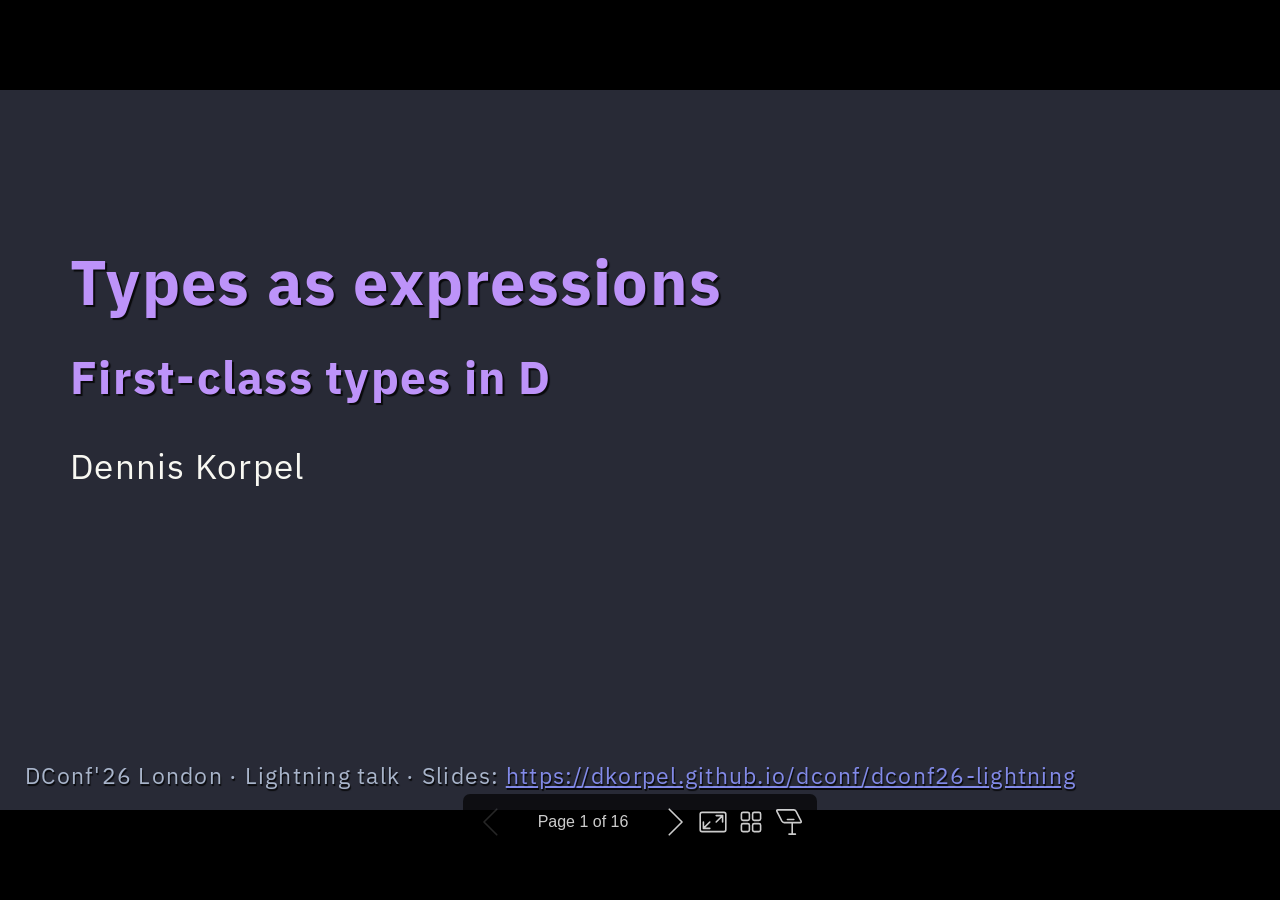
==== docs/dconf26-lightning/index.html @ a2424008 "Add DConf'26 lightning talk: Types as expressions Marp deck built from the "first-class types" notes" ====
<!DOCTYPE html><html lang="en-US"><head><title>Types as expressions</title><meta property="og:title" content="Types as expressions"><meta charset="UTF-8"><meta name="viewport" content="width=device-width,height=device-height,initial-scale=1.0"><meta name="apple-mobile-web-app-capable" content="yes"><meta http-equiv="X-UA-Compatible" content="ie=edge"><meta property="og:type" content="website"><meta name="twitter:card" content="summary"><style>@media screen{body[data-bespoke-view=""] .bespoke-marp-parent>.bespoke-marp-osc>button,body[data-bespoke-view=next] .bespoke-marp-parent>.bespoke-marp-osc>button,body[data-bespoke-view=overview] button.bespoke-marp-overview-close,body[data-bespoke-view=presenter] .bespoke-marp-presenter-container .bespoke-marp-presenter-info-container .bespoke-marp-presenter-info-page-area .bespoke-marp-presenter-info-page,body[data-bespoke-view=presenter] .bespoke-marp-presenter-container .bespoke-marp-presenter-info-container button,body[data-bespoke-view=presenter] .bespoke-marp-presenter-container .bespoke-marp-presenter-note-container button{appearance:none;background-color:initial;border:0;color:inherit;cursor:pointer;font-size:inherit;opacity:.8;outline:none;padding:0;transition:opacity .2s linear;-webkit-tap-highlight-color:transparent}body[data-bespoke-view=""] .bespoke-marp-parent>.bespoke-marp-osc>button:disabled,body[data-bespoke-view=next] .bespoke-marp-parent>.bespoke-marp-osc>button:disabled,body[data-bespoke-view=overview] button.bespoke-marp-overview-close:disabled,body[data-bespoke-view=presenter] .bespoke-marp-presenter-container .bespoke-marp-presenter-info-container .bespoke-marp-presenter-info-page-area .bespoke-marp-presenter-info-page:disabled,body[data-bespoke-view=presenter] .bespoke-marp-presenter-container .bespoke-marp-presenter-info-container button:disabled,body[data-bespoke-view=presenter] .bespoke-marp-presenter-container .bespoke-marp-presenter-note-container button:disabled{cursor:not-allowed;opacity:.15!important}body[data-bespoke-view=""] .bespoke-marp-parent>.bespoke-marp-osc>button:hover,body[data-bespoke-view=next] .bespoke-marp-parent>.bespoke-marp-osc>button:hover,body[data-bespoke-view=overview] button.bespoke-marp-overview-close:hover,body[data-bespoke-view=presenter] .bespoke-marp-presenter-container .bespoke-marp-presenter-info-container .bespoke-marp-presenter-info-page-area .bespoke-marp-presenter-info-page:hover,body[data-bespoke-view=presenter] .bespoke-marp-presenter-container .bespoke-marp-presenter-info-container button:hover,body[data-bespoke-view=presenter] .bespoke-marp-presenter-container .bespoke-marp-presenter-note-container button:hover{opacity:1}body[data-bespoke-view=""] .bespoke-marp-parent>.bespoke-marp-osc>button:hover:active,body[data-bespoke-view=next] .bespoke-marp-parent>.bespoke-marp-osc>button:hover:active,body[data-bespoke-view=overview] button.bespoke-marp-overview-close:hover:active,body[data-bespoke-view=presenter] .bespoke-marp-presenter-container .bespoke-marp-presenter-info-container .bespoke-marp-presenter-info-page-area .bespoke-marp-presenter-info-page:hover:active,body[data-bespoke-view=presenter] .bespoke-marp-presenter-container .bespoke-marp-presenter-info-container button:hover:active,body[data-bespoke-view=presenter] .bespoke-marp-presenter-container .bespoke-marp-presenter-note-container button:hover:active{opacity:.6}body[data-bespoke-view=""] .bespoke-marp-parent>.bespoke-marp-osc>button:hover:not(:disabled),body[data-bespoke-view=next] .bespoke-marp-parent>.bespoke-marp-osc>button:hover:not(:disabled),body[data-bespoke-view=overview] button.bespoke-marp-overview-close:hover:not(:disabled),body[data-bespoke-view=presenter] .bespoke-marp-presenter-container .bespoke-marp-presenter-info-container .bespoke-marp-presenter-info-page-area .bespoke-marp-presenter-info-page:hover:not(:disabled),body[data-bespoke-view=presenter] .bespoke-marp-presenter-container .bespoke-marp-presenter-info-container button:hover:not(:disabled),body[data-bespoke-view=presenter] .bespoke-marp-presenter-container .bespoke-marp-presenter-note-container button:hover:not(:disabled){transition:none}body[data-bespoke-view=""] .bespoke-marp-parent>.bespoke-marp-osc>button[data-bespoke-marp-osc=prev],body[data-bespoke-view=next] .bespoke-marp-parent>.bespoke-marp-osc>button[data-bespoke-marp-osc=prev],body[data-bespoke-view=presenter] .bespoke-marp-presenter-container .bespoke-marp-presenter-info-container button.bespoke-marp-presenter-info-page-prev{background:#0000 url("[data-uri]") no-repeat 50%;background-size:contain;overflow:hidden;text-indent:100%;white-space:nowrap}body[data-bespoke-view=""] .bespoke-marp-parent>.bespoke-marp-osc>button[data-bespoke-marp-osc=next],body[data-bespoke-view=next] .bespoke-marp-parent>.bespoke-marp-osc>button[data-bespoke-marp-osc=next],body[data-bespoke-view=presenter] .bespoke-marp-presenter-container .bespoke-marp-presenter-info-container button.bespoke-marp-presenter-info-page-next{background:#0000 url("[data-uri]") no-repeat 50%;background-size:contain;overflow:hidden;text-indent:100%;white-space:nowrap}:is(body[data-bespoke-view=""],body[data-bespoke-view=next]) .bespoke-marp-parent>.bespoke-marp-osc>button[data-bespoke-marp-osc=fullscreen]{background:#0000 url("[data-uri]") no-repeat 50%;background-size:contain;overflow:hidden;text-indent:100%;white-space:nowrap}:is(body[data-bespoke-view=""],body[data-bespoke-view=next]) .bespoke-marp-parent>.bespoke-marp-osc>button.exit[data-bespoke-marp-osc=fullscreen]{background-image:url("[data-uri]")}:is(body[data-bespoke-view=""],body[data-bespoke-view=next]) .bespoke-marp-parent>.bespoke-marp-osc>button[data-bespoke-marp-osc=presenter]{background:#0000 url("[data-uri]") no-repeat 50%;background-size:contain;overflow:hidden;text-indent:100%;white-space:nowrap}body[data-bespoke-view=overview] button.bespoke-marp-overview-close,body[data-bespoke-view=presenter] .bespoke-marp-presenter-container .bespoke-marp-presenter-note-container button.bespoke-marp-presenter-note-bigger{background:#0000 url("[data-uri]") no-repeat 50%;background-size:contain;overflow:hidden;text-indent:100%;white-space:nowrap}body[data-bespoke-view=presenter] .bespoke-marp-presenter-container .bespoke-marp-presenter-note-container button.bespoke-marp-presenter-note-smaller{background:#0000 url("[data-uri]") no-repeat 50%;background-size:contain;overflow:hidden;text-indent:100%;white-space:nowrap}:is(body[data-bespoke-view=""],body[data-bespoke-view=next]) .bespoke-marp-parent>.bespoke-marp-osc>button[data-bespoke-marp-osc=overview]{background:#0000 url("[data-uri]") no-repeat 50%;background-size:contain;overflow:hidden;text-indent:100%;white-space:nowrap}}@keyframes __bespoke_marp_transition_reduced_outgoing__{0%{opacity:1}to{opacity:0}}@keyframes __bespoke_marp_transition_reduced_incoming__{0%{mix-blend-mode:plus-lighter;opacity:0}to{mix-blend-mode:plus-lighter;opacity:1}}.bespoke-marp-note,.bespoke-marp-osc,.bespoke-progress-parent{display:none;transition:none}@media screen{::view-transition-group(*){animation-duration:var(--marp-bespoke-transition-animation-duration,.5s);animation-timing-function:ease}::view-transition-new(*),::view-transition-old(*){animation-delay:0s;animation-direction:var(--marp-bespoke-transition-animation-direction,normal);animation-duration:var(--marp-bespoke-transition-animation-duration,.5s);animation-fill-mode:both;animation-name:var(--marp-bespoke-transition-animation-name,var(--marp-bespoke-transition-animation-name-fallback,__bespoke_marp_transition_no_animation__));mix-blend-mode:normal}::view-transition-old(*){--marp-bespoke-transition-animation-name-fallback:__bespoke_marp_transition_reduced_outgoing__;animation-timing-function:ease}::view-transition-new(*){--marp-bespoke-transition-animation-name-fallback:__bespoke_marp_transition_reduced_incoming__;animation-timing-function:ease}::view-transition-new(root),::view-transition-old(root){animation-timing-function:linear}::view-transition-new(__bespoke_marp_transition_osc__),::view-transition-old(__bespoke_marp_transition_osc__){animation-duration:0s!important;animation-name:__bespoke_marp_transition_osc__!important}::view-transition-new(__bespoke_marp_transition_osc__){opacity:0!important}.bespoke-marp-transition-warming-up::view-transition-group(*),.bespoke-marp-transition-warming-up::view-transition-new(*),.bespoke-marp-transition-warming-up::view-transition-old(*){animation-play-state:paused!important}body,html{height:100%;margin:0}body{background:#000;overflow:hidden}svg.bespoke-marp-slide{content-visibility:hidden;interactivity:inert;opacity:0;pointer-events:none;z-index:-1}svg.bespoke-marp-slide:not(.bespoke-marp-active) *{view-transition-name:none!important}svg.bespoke-marp-slide.bespoke-marp-active{content-visibility:visible;interactivity:auto;opacity:1;pointer-events:auto;z-index:0}svg.bespoke-marp-slide.bespoke-marp-active.bespoke-marp-active-ready *{animation-name:__bespoke_marp__!important}@supports not (content-visibility:hidden){svg.bespoke-marp-slide[data-bespoke-marp-load=hideable]{display:none}svg.bespoke-marp-slide[data-bespoke-marp-load=hideable].bespoke-marp-active{display:block}}}@media screen and (prefers-reduced-motion:reduce){svg.bespoke-marp-slide *{view-transition-name:none!important}}@media screen{[data-bespoke-marp-fragment=inactive]{visibility:hidden}:is(body[data-bespoke-view=""],body[data-bespoke-view=next]) .bespoke-marp-parent{inset:0;position:absolute}:is(body[data-bespoke-view=""],body[data-bespoke-view=next]) .bespoke-marp-parent>.bespoke-marp-osc{background:#000000a6;border-radius:7px;bottom:50px;color:#fff;contain:paint;display:block;font-family:Helvetica,Arial,sans-serif;font-size:16px;left:50%;line-height:0;opacity:1;padding:12px;position:absolute;touch-action:manipulation;transform:translateX(-50%);transition:opacity .2s linear;-webkit-user-select:none;user-select:none;view-transition-name:__bespoke_marp_transition_osc__;white-space:nowrap;will-change:transform;z-index:1}:is(body[data-bespoke-view=""],body[data-bespoke-view=next]) .bespoke-marp-parent>.bespoke-marp-osc>:where(*){margin-left:6px}:is(body[data-bespoke-view=""],body[data-bespoke-view=next]) .bespoke-marp-parent>.bespoke-marp-osc>:where(*):where(:first-child){margin-left:0}:is(body[data-bespoke-view=""],body[data-bespoke-view=next]) .bespoke-marp-parent>.bespoke-marp-osc>span{opacity:.8}:is(body[data-bespoke-view=""],body[data-bespoke-view=next]) .bespoke-marp-parent>.bespoke-marp-osc>span[data-bespoke-marp-osc=page]{display:inline-block;min-width:140px;text-align:center}:is(body[data-bespoke-view=""],body[data-bespoke-view=next]) .bespoke-marp-parent>.bespoke-marp-osc>button[data-bespoke-marp-osc=fullscreen],:is(body[data-bespoke-view=""],body[data-bespoke-view=next]) .bespoke-marp-parent>.bespoke-marp-osc>button[data-bespoke-marp-osc=next],:is(body[data-bespoke-view=""],body[data-bespoke-view=next]) .bespoke-marp-parent>.bespoke-marp-osc>button[data-bespoke-marp-osc=overview],:is(body[data-bespoke-view=""],body[data-bespoke-view=next]) .bespoke-marp-parent>.bespoke-marp-osc>button[data-bespoke-marp-osc=presenter],:is(body[data-bespoke-view=""],body[data-bespoke-view=next]) .bespoke-marp-parent>.bespoke-marp-osc>button[data-bespoke-marp-osc=prev]{height:32px;line-height:32px;width:32px}:is(body[data-bespoke-view=""],body[data-bespoke-view=next]) .bespoke-marp-parent.bespoke-marp-inactive{cursor:none}:is(body[data-bespoke-view=""],body[data-bespoke-view=next]) .bespoke-marp-parent.bespoke-marp-inactive>.bespoke-marp-osc{opacity:0;pointer-events:none}:is(body[data-bespoke-view=""],body[data-bespoke-view=next]) svg.bespoke-marp-slide{height:100%;left:0;position:absolute;top:0;width:100%}body[data-bespoke-view=""] .bespoke-progress-parent{background:#222;display:flex;height:5px;width:100%}body[data-bespoke-view=""] .bespoke-progress-parent+:where(.bespoke-marp-parent){top:5px}body[data-bespoke-view=""] .bespoke-progress-parent .bespoke-progress-bar{background:#0288d1;flex:0 0 0;transition:flex-basis .2s cubic-bezier(0,1,1,1)}body[data-bespoke-view=next]{background:#0000}body[data-bespoke-view=presenter]{background:#161616}body[data-bespoke-view=presenter] .bespoke-marp-presenter-container{display:grid;font-family:Helvetica,Arial,sans-serif;grid-template:"current dragbar next" minmax(140px,1fr) "current dragbar note" 2fr "info    dragbar note" 3em;grid-template-columns:minmax(3px,var(--bespoke-marp-presenter-split-ratio,66%)) 0 minmax(3px,1fr);height:100%;left:0;position:absolute;top:0;width:100%}body[data-bespoke-view=presenter] .bespoke-marp-presenter-container :where(.bespoke-marp-parent){grid-area:current;overflow:hidden;position:relative}body[data-bespoke-view=presenter] .bespoke-marp-presenter-container :where(.bespoke-marp-parent) :where(svg.bespoke-marp-slide){height:calc(100% - 40px);left:20px;pointer-events:none;position:absolute;top:20px;-webkit-user-select:none;user-select:none;width:calc(100% - 40px)}body[data-bespoke-view=presenter] .bespoke-marp-presenter-container :where(.bespoke-marp-parent) :where(svg.bespoke-marp-slide).bespoke-marp-active{filter:drop-shadow(0 3px 10px rgba(0,0,0,.5))}body[data-bespoke-view=presenter] .bespoke-marp-presenter-container .bespoke-marp-presenter-dragbar-container{background:#0288d1;cursor:col-resize;grid-area:dragbar;margin-left:-3px;opacity:0;position:relative;transition:opacity .4s linear .1s;width:6px;z-index:10}body[data-bespoke-view=presenter] .bespoke-marp-presenter-container .bespoke-marp-presenter-dragbar-container:hover{opacity:1}body[data-bespoke-view=presenter] .bespoke-marp-presenter-container .bespoke-marp-presenter-dragbar-container.active{opacity:1;transition-delay:0s}body[data-bespoke-view=presenter] .bespoke-marp-presenter-container .bespoke-marp-presenter-next-container{background:#222;cursor:pointer;display:none;grid-area:next;overflow:hidden;position:relative}body[data-bespoke-view=presenter] .bespoke-marp-presenter-container .bespoke-marp-presenter-next-container.active{display:block}body[data-bespoke-view=presenter] .bespoke-marp-presenter-container .bespoke-marp-presenter-next-container iframe.bespoke-marp-presenter-next{background:#0000;border:0;display:block;filter:drop-shadow(0 3px 10px rgba(0,0,0,.5));height:calc(100% - 40px);left:20px;pointer-events:none;position:absolute;interactivity:inert;top:20px;-webkit-user-select:none;user-select:none;width:calc(100% - 40px)}body[data-bespoke-view=presenter] .bespoke-marp-presenter-container .bespoke-marp-presenter-note-container{background:#222;color:#eee;grid-area:note;position:relative;z-index:1}body[data-bespoke-view=presenter] .bespoke-marp-presenter-container .bespoke-marp-presenter-note-container button{height:1.5em;line-height:1.5em;width:1.5em}body[data-bespoke-view=presenter] .bespoke-marp-presenter-container .bespoke-marp-presenter-note-container .bespoke-marp-presenter-note-wrapper{display:block;inset:0;position:absolute}body[data-bespoke-view=presenter] .bespoke-marp-presenter-container .bespoke-marp-presenter-note-container .bespoke-marp-presenter-note-buttons{background:#000000a6;border-radius:4px;bottom:0;display:flex;gap:4px;margin:12px;opacity:0;padding:6px;pointer-events:none;position:absolute;right:0;transition:opacity .2s linear}body[data-bespoke-view=presenter] .bespoke-marp-presenter-container .bespoke-marp-presenter-note-container .bespoke-marp-presenter-note-buttons:focus-within,body[data-bespoke-view=presenter] .bespoke-marp-presenter-container .bespoke-marp-presenter-note-container .bespoke-marp-presenter-note-wrapper:focus-within+.bespoke-marp-presenter-note-buttons,body[data-bespoke-view=presenter] .bespoke-marp-presenter-container .bespoke-marp-presenter-note-container:hover .bespoke-marp-presenter-note-buttons{opacity:1;pointer-events:auto}body[data-bespoke-view=presenter] .bespoke-marp-presenter-container .bespoke-marp-presenter-note-container .bespoke-marp-note{box-sizing:border-box;font-size:calc(1.1em*var(--bespoke-marp-note-font-scale, 1));height:calc(100% - 40px);margin:20px;overflow:auto;padding-right:3px;white-space:pre-wrap;width:calc(100% - 40px);word-wrap:break-word;scrollbar-color:#eeeeee80 #0000;scrollbar-width:thin}body[data-bespoke-view=presenter] .bespoke-marp-presenter-container .bespoke-marp-presenter-note-container .bespoke-marp-note::-webkit-scrollbar{width:6px}body[data-bespoke-view=presenter] .bespoke-marp-presenter-container .bespoke-marp-presenter-note-container .bespoke-marp-note::-webkit-scrollbar-track{background:#0000}body[data-bespoke-view=presenter] .bespoke-marp-presenter-container .bespoke-marp-presenter-note-container .bespoke-marp-note::-webkit-scrollbar-thumb{background:#eeeeee80;border-radius:6px}body[data-bespoke-view=presenter] .bespoke-marp-presenter-container .bespoke-marp-presenter-note-container .bespoke-marp-note:empty{pointer-events:none}body[data-bespoke-view=presenter] .bespoke-marp-presenter-container .bespoke-marp-presenter-note-container .bespoke-marp-note.active{display:block}body[data-bespoke-view=presenter] .bespoke-marp-presenter-container .bespoke-marp-presenter-note-container .bespoke-marp-note p:first-child{margin-top:0}body[data-bespoke-view=presenter] .bespoke-marp-presenter-container .bespoke-marp-presenter-note-container .bespoke-marp-note p:last-child{margin-bottom:0}body[data-bespoke-view=presenter] .bespoke-marp-presenter-container .bespoke-marp-presenter-info-container{align-items:center;box-sizing:border-box;color:#eee;display:flex;flex-wrap:nowrap;grid-area:info;justify-content:center;overflow:hidden;padding:0 10px}body[data-bespoke-view=presenter] .bespoke-marp-presenter-container .bespoke-marp-presenter-info-container :is(.bespoke-marp-presenter-info-page-area,.bespoke-marp-presenter-info-time,.bespoke-marp-presenter-info-timer){box-sizing:border-box;display:block;padding:0 10px;white-space:nowrap;width:100%}body[data-bespoke-view=presenter] .bespoke-marp-presenter-container .bespoke-marp-presenter-info-container button{height:1.5em;line-height:1.5em;width:1.5em}body[data-bespoke-view=presenter] .bespoke-marp-presenter-container .bespoke-marp-presenter-info-container .bespoke-marp-presenter-info-page-area{order:2;text-align:center}body[data-bespoke-view=presenter] .bespoke-marp-presenter-container .bespoke-marp-presenter-info-container .bespoke-marp-presenter-info-page-area .bespoke-marp-presenter-info-page{display:inline-block;min-width:120px;text-align:center}body[data-bespoke-view=presenter] .bespoke-marp-presenter-container .bespoke-marp-presenter-info-container .bespoke-marp-presenter-info-time{color:#999;order:1;text-align:left}body[data-bespoke-view=presenter] .bespoke-marp-presenter-container .bespoke-marp-presenter-info-container .bespoke-marp-presenter-info-timer{color:#999;order:3;text-align:right}body[data-bespoke-view=presenter] .bespoke-marp-presenter-container .bespoke-marp-presenter-info-container .bespoke-marp-presenter-info-timer:hover{cursor:pointer}body[data-bespoke-view=overview]{background:#161616;overflow:auto}body[data-bespoke-view=overview] [data-bespoke-marp-fragment=inactive]{visibility:visible}body[data-bespoke-view=overview] .bespoke-marp-overview-header{backdrop-filter:blur(4px);background:#222222d9;box-shadow:0 3px 10px #00000080;box-sizing:border-box;display:flex;height:48px;inset:0 0 auto;justify-content:flex-end;padding:10px;position:fixed;z-index:1}body[data-bespoke-view=overview] button.bespoke-marp-overview-close{height:28px;line-height:28px;transform:rotate(45deg);width:28px}body[data-bespoke-view=overview] .bespoke-marp-parent{display:grid;gap:40px;grid-template-columns:repeat(auto-fit,minmax(0,240px));justify-content:space-around;padding:30px}body[data-bespoke-view=overview] .bespoke-marp-parent svg.bespoke-marp-slide{--bov-selected:#0000;--bov-focus:#161616;--bov-focus-outline:#0000;background-image:conic-gradient(#161616 0 0),conic-gradient(var(--bov-focus) 0 0),conic-gradient(var(--bov-focus-outline) 0 0),conic-gradient(var(--bov-selected) 0 0);background-position:5px 5px,3px 3px,2px 2px,0 0;background-repeat:no-repeat;background-size:calc(100% - 10px) calc(100% - 10px),calc(100% - 6px) calc(100% - 6px),calc(100% - 4px) calc(100% - 4px),100% 100%;content-visibility:visible;cursor:pointer;filter:drop-shadow(0 3px 10px rgba(0,0,0,.5));margin:-6px;padding:6px;interactivity:auto;opacity:1;outline:0;pointer-events:auto;scroll-margin-block:30px;width:100%;z-index:0}body[data-bespoke-view=overview] .bespoke-marp-parent svg.bespoke-marp-slide *,body[data-bespoke-view=overview] .bespoke-marp-parent svg.bespoke-marp-slide.bespoke-marp-active *{pointer-events:none;interactivity:inert}body[data-bespoke-view=overview] .bespoke-marp-parent :is(svg.bespoke-marp-slide:active,svg.bespoke-marp-slide:focus-visible,svg.bespoke-marp-slide:hover){--bov-focus-outline:#161616}body[data-bespoke-view=overview] .bespoke-marp-parent svg.bespoke-marp-slide:focus-visible,body[data-bespoke-view=overview] .bespoke-marp-parent svg.bespoke-marp-slide:hover{--bov-focus:#999}body[data-bespoke-view=overview] .bespoke-marp-parent svg.bespoke-marp-slide:active{--bov-focus:#eee}body[data-bespoke-view=overview] .bespoke-marp-parent svg.bespoke-marp-slide.bespoke-marp-active{--bov-selected:#0288d1}body[data-bespoke-view=overview]:has(.bespoke-marp-overview-header) .bespoke-marp-parent{padding-top:78px}body[data-bespoke-view=overview]:has(.bespoke-marp-overview-header) .bespoke-marp-parent svg.bespoke-marp-slide{scroll-margin-top:78px}.bespoke-marp-overview{background:#000000a6;inset:0;opacity:0;pointer-events:none;position:fixed;transition:opacity .1s ease;z-index:10}.bespoke-marp-overview iframe{background:#222;border:0;display:block;height:100%;left:0;position:absolute;top:0;width:100%}.bespoke-marp-overview[data-open="1"]{opacity:1;pointer-events:auto}}@media print{.bespoke-marp-overview,.bespoke-marp-presenter-info-container,.bespoke-marp-presenter-next-container,.bespoke-marp-presenter-note-container{display:none}}</style><style>@charset "UTF-8";@import url("https://fonts.googleapis.com/css?family=Lato:400,900|IBM+Plex+Sans:400,700");div#\:\$p > svg > foreignObject > section{width:1280px;height:720px;box-sizing:border-box;overflow:hidden;position:relative;scroll-snap-align:center center;-webkit-text-size-adjust:100%;text-size-adjust:100%}div#\:\$p > svg > foreignObject > section::after{bottom:0;content:attr(data-marpit-pagination);padding:inherit;pointer-events:none;position:absolute;right:0}div#\:\$p > svg > foreignObject > section:not([data-marpit-pagination])::after{display:none}div#\:\$p > svg > foreignObject > section :where(:is(h1, marp-h1)){font-size:2em;margin-block:0.67em}div#\:\$p > svg > foreignObject > section section:where(:is(h1, marp-h1)){--marpit-root-font-size: 2em}div#\:\$p > svg > foreignObject > section video::-webkit-media-controls{will-change:transform}@page {size:1280px 720px;margin:0}@media print{html, body{background-color:#fff;margin:0;page-break-inside:avoid;break-inside:avoid-page}div#\:\$p > svg > foreignObject > section{page-break-before:always;break-before:page}div#\:\$p > svg > foreignObject > section, div#\:\$p > svg > foreignObject > section *{-webkit-print-color-adjust:exact!important;animation-delay:0s!important;animation-duration:0s!important;color-adjust:exact!important;print-color-adjust:exact!important;transition:none!important}div#\:\$p > svg[data-marpit-svg]{display:block;height:100vh;width:100vw}}div#\:\$p > svg > foreignObject > :where(section){container-type:size}div#\:\$p > svg > foreignObject > section img[data-marp-twemoji]{background:transparent;height:1em;margin:0 .05em 0 .1em;vertical-align:-.1em;width:1em}/*!
 * Marp Dracula theme.
 * @theme dracula
 * @author Daniel Nicolas Gisolfi
 *
 * @auto-scaling true
 * @size 4:3 960px 720px
 * @size 16:9 1280px 720px
 */div#\:\$p > svg > foreignObject > :where(section):not([\20 root]){--dracula-background: #282a36;--dracula-current-line: #44475a;--dracula-foreground: #f8f8f2;--dracula-comment: #6272a4;--dracula-cyan: #b6dee7;--dracula-green: #50fa7b;--dracula-orange: #ffb86c;--dracula-pink: #ff79c6;--dracula-purple:#bd93f9;--dracula-red: #ff5555;--dracula-yellow: #f1fa8c;}div#\:\$p > svg > foreignObject > section .hljs{display:block;overflow-x:auto;padding:0.5em;background:var(--dracula-background)}div#\:\$p > svg > foreignObject > section .hljs, div#\:\$p > svg > foreignObject > section .hljs-subst, div#\:\$p > svg > foreignObject > section .hljs-typing, div#\:\$p > svg > foreignObject > section .hljs-variable, div#\:\$p > svg > foreignObject > section .hljs-template-variable{color:var(--dracula-foreground)}div#\:\$p > svg > foreignObject > section .hljs-comment, div#\:\$p > svg > foreignObject > section .hljs-quote, div#\:\$p > svg > foreignObject > section .hljs-deletion{color:var(--dracula-comment)}div#\:\$p > svg > foreignObject > section .hljs-meta .hljs-doctag, div#\:\$p > svg > foreignObject > section .hljs-built_in, div#\:\$p > svg > foreignObject > section .hljs-selector-tag, div#\:\$p > svg > foreignObject > section .hljs-section, div#\:\$p > svg > foreignObject > section .hljs-link, div#\:\$p > svg > foreignObject > section .hljs-class{color:var(--dracula-cyan)}div#\:\$p > svg > foreignObject > section .hljs-title{color:var(--dracula-green)}div#\:\$p > svg > foreignObject > section .hljs-params{color:var(--dracula-orange)}div#\:\$p > svg > foreignObject > section .hljs-keyword{color:var(--dracula-pink)}div#\:\$p > svg > foreignObject > section .hljs-literal, div#\:\$p > svg > foreignObject > section .hljs-number{color:var(--dracula-purple)}div#\:\$p > svg > foreignObject > section .hljs-regexp{color:var(--dracula-red)}div#\:\$p > svg > foreignObject > section .hljs-string, div#\:\$p > svg > foreignObject > section .hljs-name, div#\:\$p > svg > foreignObject > section .hljs-type, div#\:\$p > svg > foreignObject > section .hljs-attr, div#\:\$p > svg > foreignObject > section .hljs-symbol, div#\:\$p > svg > foreignObject > section .hljs-bullet, div#\:\$p > svg > foreignObject > section .hljs-addition, div#\:\$p > svg > foreignObject > section .hljs-template-tag{color:var(--dracula-yellow)}div#\:\$p > svg > foreignObject > section .hljs-keyword, div#\:\$p > svg > foreignObject > section .hljs-selector-tag, div#\:\$p > svg > foreignObject > section .hljs-literal, div#\:\$p > svg > foreignObject > section .hljs-title, div#\:\$p > svg > foreignObject > section .hljs-section, div#\:\$p > svg > foreignObject > section .hljs-doctag, div#\:\$p > svg > foreignObject > section .hljs-type, div#\:\$p > svg > foreignObject > section .hljs-name, div#\:\$p > svg > foreignObject > section .hljs-strong{font-weight:bold}div#\:\$p > svg > foreignObject > section .hljs-params, div#\:\$p > svg > foreignObject > section .hljs-emphasis{font-style:italic}div#\:\$p > svg > foreignObject > section svg[data-marp-fitting=svg]{max-height:580px}div#\:\$p > svg > foreignObject > section :is(h1, marp-h1), div#\:\$p > svg > foreignObject > section :is(h2, marp-h2), div#\:\$p > svg > foreignObject > section :is(h3, marp-h3), div#\:\$p > svg > foreignObject > section :is(h4, marp-h4), div#\:\$p > svg > foreignObject > section :is(h5, marp-h5), div#\:\$p > svg > foreignObject > section :is(h6, marp-h6){margin:0.5em 0 0 0;color:var(--dracula-purple);text-shadow:2px 2px 1px rgba(0, 0, 0, 0.8)}div#\:\$p > svg > foreignObject > section :is(h1, marp-h1) strong, div#\:\$p > svg > foreignObject > section :is(h2, marp-h2) strong, div#\:\$p > svg > foreignObject > section :is(h3, marp-h3) strong, div#\:\$p > svg > foreignObject > section :is(h4, marp-h4) strong, div#\:\$p > svg > foreignObject > section :is(h5, marp-h5) strong, div#\:\$p > svg > foreignObject > section :is(h6, marp-h6) strong{font-weight:inherit}div#\:\$p > svg > foreignObject > section :is(h1, marp-h1){font-size:1.8em}div#\:\$p > svg > foreignObject > section :is(h2, marp-h2){font-size:1.5em}div#\:\$p > svg > foreignObject > section :is(h3, marp-h3){font-size:1.3em}div#\:\$p > svg > foreignObject > section :is(h4, marp-h4){font-size:1.1em}div#\:\$p > svg > foreignObject > section :is(h5, marp-h5){font-size:1em}div#\:\$p > svg > foreignObject > section :is(h6, marp-h6){font-size:0.9em}div#\:\$p > svg > foreignObject > section p, div#\:\$p > svg > foreignObject > section blockquote{margin:1em 0 0 0}div#\:\$p > svg > foreignObject > section ul > li, div#\:\$p > svg > foreignObject > section ol > li{margin:0.3em 0 0 0;color:var(--dracula-cyan)}div#\:\$p > svg > foreignObject > section ul > li > p, div#\:\$p > svg > foreignObject > section ol > li > p{margin:0.6em 0 0 0}div#\:\$p > svg > foreignObject > section code{display:inline-block;font-family:"IBM Plex Mono", monospace;font-size:0.8em;letter-spacing:0;margin:-0.1em 0.15em;padding:0.1em 0.2em;vertical-align:baseline;color:var(--dracula-green)}div#\:\$p > svg > foreignObject > section :is(pre, marp-pre){display:block;margin:1em 0 0 0;min-height:1em;overflow:visible}div#\:\$p > svg > foreignObject > section :is(pre, marp-pre) code{box-sizing:border-box;margin:0;min-width:100%;padding:0.5em;font-size:0.7em}div#\:\$p > svg > foreignObject > section :is(pre, marp-pre) code svg[data-marp-fitting=svg]{max-height:calc(580px - 1em)}div#\:\$p > svg > foreignObject > section blockquote{margin:1em 0 0 0;padding:0 1em;position:relative;color:var(--dracula-orange)}div#\:\$p > svg > foreignObject > section blockquote::after, div#\:\$p > svg > foreignObject > section blockquote::before{content:"“";display:block;font-family:"Times New Roman", serif;font-weight:bold;position:absolute;color:var(--dracula-green)}div#\:\$p > svg > foreignObject > section blockquote::before{top:0;left:0}div#\:\$p > svg > foreignObject > section blockquote::after{right:0;bottom:0;transform:rotate(180deg)}div#\:\$p > svg > foreignObject > section blockquote > *:first-child{margin-top:0}div#\:\$p > svg > foreignObject > section mark{background:transparent}div#\:\$p > svg > foreignObject > section table{border-spacing:0;border-collapse:collapse;margin:1em 0 0 0}div#\:\$p > svg > foreignObject > section table th, div#\:\$p > svg > foreignObject > section table td{padding:0.2em 0.4em;border-width:1px;border-style:solid}div#\:\$p > svg > foreignObject > section{font-size:35px;font-family:"IBM Plex Sans";line-height:1.35;letter-spacing:1.25px;padding:70px;color:var(--dracula-foreground);background-color:var(--dracula-background)}div#\:\$p > svg > foreignObject > section{--marpit-root-font-size: 35px}div#\:\$p > svg > foreignObject > section > *:first-child, div#\:\$p > svg > foreignObject > section > header:first-child + *{margin-top:0}div#\:\$p > svg > foreignObject > section a, div#\:\$p > svg > foreignObject > section mark{color:#828ae8}div#\:\$p > svg > foreignObject > section code{background:var(--dracula-current-line);color:var(--dracula-current-green)}div#\:\$p > svg > foreignObject > section :is(h1, marp-h1) strong, div#\:\$p > svg > foreignObject > section :is(h2, marp-h2) strong, div#\:\$p > svg > foreignObject > section :is(h3, marp-h3) strong, div#\:\$p > svg > foreignObject > section :is(h4, marp-h4) strong, div#\:\$p > svg > foreignObject > section :is(h5, marp-h5) strong, div#\:\$p > svg > foreignObject > section :is(h6, marp-h6) strong{color:var(--dracula-current-line)}div#\:\$p > svg > foreignObject > section :is(pre, marp-pre) > code{background:var(--dracula-current-line)}div#\:\$p > svg > foreignObject > section header, div#\:\$p > svg > foreignObject > section footer, div#\:\$p > svg > foreignObject > section section::after, div#\:\$p > svg > foreignObject > section blockquote::before, div#\:\$p > svg > foreignObject > section blockquote::after{color:var(--dracula-comment)}div#\:\$p > svg > foreignObject > section table th, div#\:\$p > svg > foreignObject > section table td{border-color:var(--dracula-current-line)}div#\:\$p > svg > foreignObject > section table thead th{background:var(--dracula-current-line);color:var(--dracula-yellow)}div#\:\$p > svg > foreignObject > section table tbody > tr:nth-child(even) td, div#\:\$p > svg > foreignObject > section table tbody > tr:nth-child(even) th{background:var(--dracula-current-line)}div#\:\$p > svg > foreignObject > section header, div#\:\$p > svg > foreignObject > section footer, div#\:\$p > svg > foreignObject > section::after{box-sizing:border-box;font-size:66%;height:70px;line-height:50px;overflow:hidden;padding:10px 25px;position:absolute;color:#a8b4ca;text-shadow:1px 2px 1px rgba(0, 0, 0, 0.8)}div#\:\$p > svg > foreignObject > section::after{--marpit-root-font-size: 66%}div#\:\$p > svg > foreignObject > section header{left:0;right:0;top:0}div#\:\$p > svg > foreignObject > section footer{left:0;right:0;bottom:0}div#\:\$p > svg > foreignObject > section::after{right:0;bottom:0;font-size:80%}div#\:\$p > svg > foreignObject > section::after{--marpit-root-font-size: 80%}div#\:\$p > svg > foreignObject > section.title header, div#\:\$p > svg > foreignObject > section.dense header{display:none}div#\:\$p > svg > foreignObject > section.dense{padding:30px 70px}div#\:\$p > svg > foreignObject > section.dense :is(h1, marp-h1){font-size:calc(var(--marpit-root-font-size, 1rem) * 1.4);margin:0 0 8px 0}div#\:\$p > svg > foreignObject > section.dense :is(pre, marp-pre){margin:0 auto}div#\:\$p > svg > foreignObject > section.dense :is(pre, marp-pre) code{font-size:10px;line-height:1.13}div#\:\$p > svg > foreignObject > section.medium :is(pre, marp-pre) code{font-size:17px;line-height:1.32}div#\:\$p > svg > foreignObject > section .quote{font-size:0.85em;border-left:6px solid var(--dracula-purple);padding-left:24px}div#\:\$p > svg > foreignObject > section section.quote{--marpit-root-font-size: 0.85em}div#\:\$p > svg > foreignObject > section .src{font-size:0.55em;color:var(--dracula-comment)}div#\:\$p > svg > foreignObject > section section.src{--marpit-root-font-size: 0.55em}div#\:\$p > svg > foreignObject > section[data-marpit-advanced-background="background"]{columns:initial!important;display:block!important;padding:0!important}div#\:\$p > svg > foreignObject > section[data-marpit-advanced-background="background"]::before, div#\:\$p > svg > foreignObject > section[data-marpit-advanced-background="background"]::after, div#\:\$p > svg > foreignObject > section[data-marpit-advanced-background="content"]::before, div#\:\$p > svg > foreignObject > section[data-marpit-advanced-background="content"]::after{display:none!important}div#\:\$p > svg > foreignObject > section[data-marpit-advanced-background="background"] > div[data-marpit-advanced-background-container]{all:initial;display:flex;flex-direction:row;height:100%;overflow:hidden;width:100%}div#\:\$p > svg > foreignObject > section[data-marpit-advanced-background="background"] > div[data-marpit-advanced-background-container][data-marpit-advanced-background-direction="vertical"]{flex-direction:column}div#\:\$p > svg > foreignObject > section[data-marpit-advanced-background="background"][data-marpit-advanced-background-split] > div[data-marpit-advanced-background-container]{width:var(--marpit-advanced-background-split, 50%)}div#\:\$p > svg > foreignObject > section[data-marpit-advanced-background="background"][data-marpit-advanced-background-split="right"] > div[data-marpit-advanced-background-container]{margin-left:calc(100% - var(--marpit-advanced-background-split, 50%))}div#\:\$p > svg > foreignObject > section[data-marpit-advanced-background="background"] > div[data-marpit-advanced-background-container] > figure{all:initial;background-position:center;background-repeat:no-repeat;background-size:cover;flex:auto;margin:0}div#\:\$p > svg > foreignObject > section[data-marpit-advanced-background="background"] > div[data-marpit-advanced-background-container] > figure > figcaption{position:absolute;border:0;clip:rect(0, 0, 0, 0);height:1px;margin:-1px;overflow:hidden;padding:0;white-space:nowrap;width:1px}div#\:\$p > svg > foreignObject > section[data-marpit-advanced-background="content"], div#\:\$p > svg > foreignObject > section[data-marpit-advanced-background="pseudo"]{background:transparent!important}div#\:\$p > svg > foreignObject > section[data-marpit-advanced-background="pseudo"], div#\:\$p > svg[data-marpit-svg] > foreignObject[data-marpit-advanced-background="pseudo"]{pointer-events:none!important}div#\:\$p > svg > foreignObject > section[data-marpit-advanced-background-split]{width:100%;height:100%}
</style></head><body><div class="bespoke-marp-osc"><button data-bespoke-marp-osc="prev" tabindex="-1" title="Previous slide">Previous slide</button><span data-bespoke-marp-osc="page"></span><button data-bespoke-marp-osc="next" tabindex="-1" title="Next slide">Next slide</button><button data-bespoke-marp-osc="fullscreen" tabindex="-1" title="Toggle fullscreen (f)">Toggle fullscreen</button><button data-bespoke-marp-osc="overview" tabindex="-1" title="Toggle overview view (o)">Toggle overview view</button><button data-bespoke-marp-osc="presenter" tabindex="-1" title="Open presenter view (p)">Open presenter view</button></div><div id=":$p"><svg data-marpit-svg="" viewBox="0 0 1280 720"><foreignObject width="1280" height="720"><section id="1" data-header="https://github.com/dkorpel/dconf" data-class="lead title" data-footer="DConf'26 London · Lightning talk · Slides: https://dkorpel.github.io/dconf/dconf26-lightning" data-theme="acjxcajp3ea3kz1tsyazxmziphv0yuo7ne90pp75mu" lang="en-US" class="lead title" style="--header:https://github.com/dkorpel/dconf;--class:lead title;--theme:acjxcajp3ea3kz1tsyazxmziphv0yuo7ne90pp75mu;">
<header><a href="https://github.com/dkorpel/dconf">https://github.com/dkorpel/dconf</a></header>
<br />
<h1 id="types-as-expressions">Types as expressions</h1>
<h3 id="first-class-types-in-d">First-class types in D</h3>
<p>Dennis Korpel</p>
<footer>DConf'26 London · Lightning talk · Slides: <a href="https://dkorpel.github.io/dconf/dconf26-lightning">https://dkorpel.github.io/dconf/dconf26-lightning</a></footer>
</section>
</foreignObject></svg><svg data-marpit-svg="" viewBox="0 0 1280 720"><foreignObject width="1280" height="720"><section id="2" data-paginate="true" data-header="https://github.com/dkorpel/dconf" data-theme="acjxcajp3ea3kz1tsyazxmziphv0yuo7ne90pp75mu" lang="en-US" data-marpit-pagination="2" style="--paginate:true;--header:https://github.com/dkorpel/dconf;--theme:acjxcajp3ea3kz1tsyazxmziphv0yuo7ne90pp75mu;" data-marpit-pagination-total="16">
<header><a href="https://github.com/dkorpel/dconf">https://github.com/dkorpel/dconf</a></header>
<h1 id="it-keeps-coming-up">It keeps coming up</h1>
<div class="quote">
<blockquote>
<p>What about allowing</p>
<pre is="marp-pre" data-auto-scaling="downscale-only"><code class="language-D"><span class="hljs-keyword">alias</span> T = cond ? U : V;
</code></pre>
<p>as a shorthand for</p>
<pre is="marp-pre" data-auto-scaling="downscale-only"><code class="language-D"><span class="hljs-keyword">static</span> <span class="hljs-keyword">if</span> (cond) <span class="hljs-keyword">alias</span> T = U; <span class="hljs-keyword">else</span> <span class="hljs-keyword">alias</span> T = V;
</code></pre>
<p>?</p>
</blockquote>
</div>
<p><span class="src">Per Nordlöw — April 15, 2026, &quot;Type-Level Ternary Expressions&quot;<br />
<a href="https://forum.dlang.org/thread/yyjjebcbkmmtmvleywkr@forum.dlang.org">https://forum.dlang.org/thread/yyjjebcbkmmtmvleywkr@forum.dlang.org</a></span></p>
</section>
</foreignObject></svg><svg data-marpit-svg="" viewBox="0 0 1280 720"><foreignObject width="1280" height="720"><section id="3" data-paginate="true" data-header="https://github.com/dkorpel/dconf" data-theme="acjxcajp3ea3kz1tsyazxmziphv0yuo7ne90pp75mu" lang="en-US" data-marpit-pagination="3" style="--paginate:true;--header:https://github.com/dkorpel/dconf;--theme:acjxcajp3ea3kz1tsyazxmziphv0yuo7ne90pp75mu;" data-marpit-pagination-total="16">
<header><a href="https://github.com/dkorpel/dconf">https://github.com/dkorpel/dconf</a></header>
<h1 id="and-it-kept-coming-up">And it kept coming up</h1>
<div class="quote">
<blockquote>
<p>The algorithms follow the following pattern consistently:</p>
<ol>
<li><strong>Reify</strong> the compile-time parameters into values</li>
<li>Carry processing on these values with the usual algorithms</li>
<li>If needed, <strong>dereify</strong> back the results into compile-time parameters</li>
</ol>
</blockquote>
</div>
<p><span class="src">Andrei Alexandrescu — September 26, 2020, &quot;Reimplementing the bulk of std.meta iteratively&quot;<br />
<a href="https://forum.dlang.org/thread/rknpkj$d7f$1@digitalmars.com">https://forum.dlang.org/thread/rknpkj$d7f$1@digitalmars.com</a></span></p>
</section>
</foreignObject></svg><svg data-marpit-svg="" viewBox="0 0 1280 720"><foreignObject width="1280" height="720"><section id="4" data-paginate="true" data-header="https://github.com/dkorpel/dconf" data-theme="acjxcajp3ea3kz1tsyazxmziphv0yuo7ne90pp75mu" lang="en-US" data-marpit-pagination="4" style="--paginate:true;--header:https://github.com/dkorpel/dconf;--theme:acjxcajp3ea3kz1tsyazxmziphv0yuo7ne90pp75mu;" data-marpit-pagination-total="16">
<header><a href="https://github.com/dkorpel/dconf">https://github.com/dkorpel/dconf</a></header>
<h1 id="what-andrei-used">What Andrei used</h1>
<ol>
<li>Convert a type to <code>string</code> with <code>.stringof</code></li>
<li>Pass string <strong>values</strong> around</li>
<li>Convert back with <code>mixin()</code></li>
</ol>
</section>
</foreignObject></svg><svg data-marpit-svg="" viewBox="0 0 1280 720"><foreignObject width="1280" height="720"><section id="5" data-paginate="true" data-header="https://github.com/dkorpel/dconf" data-theme="acjxcajp3ea3kz1tsyazxmziphv0yuo7ne90pp75mu" lang="en-US" data-marpit-pagination="5" style="--paginate:true;--header:https://github.com/dkorpel/dconf;--theme:acjxcajp3ea3kz1tsyazxmziphv0yuo7ne90pp75mu;" data-marpit-pagination-total="16">
<header><a href="https://github.com/dkorpel/dconf">https://github.com/dkorpel/dconf</a></header>
<h1 id="what-you-can-do-today">What you can do today</h1>
<ol>
<li>Convert a type to <code>string</code> with <code>.mangleof</code></li>
<li>Pass string <strong>values</strong> around</li>
<li>Convert back with <code>__traits(toType, str)</code></li>
</ol>
</section>
</foreignObject></svg><svg data-marpit-svg="" viewBox="0 0 1280 720"><foreignObject width="1280" height="720"><section id="6" data-paginate="true" data-header="https://github.com/dkorpel/dconf" data-theme="acjxcajp3ea3kz1tsyazxmziphv0yuo7ne90pp75mu" lang="en-US" data-marpit-pagination="6" style="--paginate:true;--header:https://github.com/dkorpel/dconf;--theme:acjxcajp3ea3kz1tsyazxmziphv0yuo7ne90pp75mu;" data-marpit-pagination-total="16">
<header><a href="https://github.com/dkorpel/dconf">https://github.com/dkorpel/dconf</a></header>
<h1 id="example">Example</h1>
<pre is="marp-pre" data-auto-scaling="downscale-only"><code class="language-D"><span class="hljs-built_in">string</span> unsignedOfSize(size_t n)
{
    <span class="hljs-keyword">if</span> (n == <span class="hljs-number">4</span>)
        <span class="hljs-keyword">return</span> <span class="hljs-built_in">uint</span>.mangleof;
    <span class="hljs-keyword">if</span> (n == <span class="hljs-number">2</span>)
        <span class="hljs-keyword">return</span> <span class="hljs-built_in">ushort</span>.mangleof;
    <span class="hljs-keyword">if</span> (n == <span class="hljs-number">1</span>)
        <span class="hljs-keyword">return</span> <span class="hljs-built_in">ubyte</span>.mangleof;
    <span class="hljs-keyword">assert</span>(<span class="hljs-number">0</span>);
}

<span class="hljs-keyword">__traits</span>(toType, unsignedOfSize(<span class="hljs-number">4</span>)) myInteger;
</code></pre>
</section>
</foreignObject></svg><svg data-marpit-svg="" viewBox="0 0 1280 720"><foreignObject width="1280" height="720"><section id="7" data-paginate="true" data-header="https://github.com/dkorpel/dconf" data-theme="acjxcajp3ea3kz1tsyazxmziphv0yuo7ne90pp75mu" lang="en-US" data-marpit-pagination="7" style="--paginate:true;--header:https://github.com/dkorpel/dconf;--theme:acjxcajp3ea3kz1tsyazxmziphv0yuo7ne90pp75mu;" data-marpit-pagination-total="16">
<header><a href="https://github.com/dkorpel/dconf">https://github.com/dkorpel/dconf</a></header>
<h1 id="works-today">Works today</h1>
<pre is="marp-pre" data-auto-scaling="downscale-only"><code class="language-D"><span class="hljs-keyword">alias</span> ToType(<span class="hljs-built_in">string</span> val) = <span class="hljs-keyword">__traits</span>(toType, val);

ToType!(unsignedOfSize(<span class="hljs-number">4</span>)) myInteger;
</code></pre>
<p>Ordinary functions, ordinary control flow, ordinary data structures.</p>
<p><strong>But we are smuggling types through <code>string</code>.</strong></p>
</section>
</foreignObject></svg><svg data-marpit-svg="" viewBox="0 0 1280 720"><foreignObject width="1280" height="720"><section id="8" data-paginate="true" data-header="https://github.com/dkorpel/dconf" data-theme="acjxcajp3ea3kz1tsyazxmziphv0yuo7ne90pp75mu" lang="en-US" data-marpit-pagination="8" style="--paginate:true;--header:https://github.com/dkorpel/dconf;--theme:acjxcajp3ea3kz1tsyazxmziphv0yuo7ne90pp75mu;" data-marpit-pagination-total="16">
<header><a href="https://github.com/dkorpel/dconf">https://github.com/dkorpel/dconf</a></header>
<h1 id="idea-a-type-in-an-expression-has-type-type_t">Idea: a type in an expression has type <code>type_t</code></h1>
<pre is="marp-pre" data-auto-scaling="downscale-only"><code class="language-D">type_t myInt = <span class="hljs-keyword">int</span>;
type_t[<span class="hljs-number">3</span>] floats = [<span class="hljs-built_in">float</span>, <span class="hljs-built_in">double</span>, <span class="hljs-built_in">real</span>];
</code></pre>
<p>No mangling, no <code>mixin</code>, no <code>AliasSeq</code>.</p>
</section>
</foreignObject></svg><svg data-marpit-svg="" viewBox="0 0 1280 720"><foreignObject width="1280" height="720"><section id="9" data-paginate="true" data-header="https://github.com/dkorpel/dconf" data-theme="acjxcajp3ea3kz1tsyazxmziphv0yuo7ne90pp75mu" lang="en-US" data-marpit-pagination="9" style="--paginate:true;--header:https://github.com/dkorpel/dconf;--theme:acjxcajp3ea3kz1tsyazxmziphv0yuo7ne90pp75mu;" data-marpit-pagination-total="16">
<header><a href="https://github.com/dkorpel/dconf">https://github.com/dkorpel/dconf</a></header>
<h1 id="works-static-array-parsing">Works: static array parsing</h1>
<pre is="marp-pre" data-auto-scaling="downscale-only"><code class="language-D"><span class="hljs-keyword">auto</span> foo(<span class="hljs-keyword">alias</span> X, <span class="hljs-keyword">alias</span> Y)()
{
    <span class="hljs-keyword">return</span> X[Y].init;
}

<span class="hljs-keyword">alias</span> f0 = foo!(<span class="hljs-keyword">int</span>, <span class="hljs-number">3</span>);  <span class="hljs-comment">// int[3].init   = [0, 0, 0]</span>
<span class="hljs-built_in">char</span> f1 = foo!(<span class="hljs-string">&quot;abc&quot;</span>, <span class="hljs-number">3</span>); <span class="hljs-comment">// &quot;abc&quot;[3].init = char.init = 0xFF</span>
</code></pre>
<p>The grammar already lets <code>X[Y]</code> mean both.</p>
</section>
</foreignObject></svg><svg data-marpit-svg="" viewBox="0 0 1280 720"><foreignObject width="1280" height="720"><section id="10" data-paginate="true" data-header="https://github.com/dkorpel/dconf" data-theme="acjxcajp3ea3kz1tsyazxmziphv0yuo7ne90pp75mu" lang="en-US" data-marpit-pagination="10" style="--paginate:true;--header:https://github.com/dkorpel/dconf;--theme:acjxcajp3ea3kz1tsyazxmziphv0yuo7ne90pp75mu;" data-marpit-pagination-total="16">
<header><a href="https://github.com/dkorpel/dconf">https://github.com/dkorpel/dconf</a></header>
<h1 id="works-switch">Works: <code>switch</code></h1>
<pre is="marp-pre" data-auto-scaling="downscale-only"><code class="language-D">type_t unsignedOf(type_t a)
{
    <span class="hljs-keyword">switch</span> (a)
    {
    <span class="hljs-keyword">case</span> <span class="hljs-keyword">int</span>:  <span class="hljs-keyword">return</span> <span class="hljs-built_in">uint</span>;
    <span class="hljs-keyword">case</span> <span class="hljs-built_in">long</span>: <span class="hljs-keyword">return</span> <span class="hljs-built_in">ulong</span>;
    <span class="hljs-keyword">default</span>:
        <span class="hljs-keyword">assert</span>(<span class="hljs-number">0</span>);
    }
}
</code></pre>
</section>
</foreignObject></svg><svg data-marpit-svg="" viewBox="0 0 1280 720"><foreignObject width="1280" height="720"><section id="11" data-paginate="true" data-header="https://github.com/dkorpel/dconf" data-theme="acjxcajp3ea3kz1tsyazxmziphv0yuo7ne90pp75mu" lang="en-US" data-marpit-pagination="11" style="--paginate:true;--header:https://github.com/dkorpel/dconf;--theme:acjxcajp3ea3kz1tsyazxmziphv0yuo7ne90pp75mu;" data-marpit-pagination-total="16">
<header><a href="https://github.com/dkorpel/dconf">https://github.com/dkorpel/dconf</a></header>
<h1 id="works-associative-arrays">Works: associative arrays</h1>
<pre is="marp-pre" data-auto-scaling="downscale-only"><code class="language-D"><span class="hljs-keyword">enum</span> toUnsigned = [<span class="hljs-keyword">int</span>: <span class="hljs-built_in">uint</span>, <span class="hljs-built_in">short</span>: <span class="hljs-built_in">ushort</span>, <span class="hljs-keyword">byte</span>: <span class="hljs-built_in">ubyte</span>, <span class="hljs-built_in">long</span>: <span class="hljs-built_in">ulong</span>];

<span class="hljs-keyword">static</span> <span class="hljs-keyword">assert</span>(toUnsigned[<span class="hljs-keyword">int</span>]   == <span class="hljs-built_in">uint</span>);
<span class="hljs-keyword">static</span> <span class="hljs-keyword">assert</span>(toUnsigned[<span class="hljs-built_in">short</span>] == <span class="hljs-built_in">ushort</span>);
</code></pre>
</section>
</foreignObject></svg><svg data-marpit-svg="" viewBox="0 0 1280 720"><foreignObject width="1280" height="720"><section id="12" data-paginate="true" data-header="https://github.com/dkorpel/dconf" data-theme="acjxcajp3ea3kz1tsyazxmziphv0yuo7ne90pp75mu" lang="en-US" data-marpit-pagination="12" style="--paginate:true;--header:https://github.com/dkorpel/dconf;--theme:acjxcajp3ea3kz1tsyazxmziphv0yuo7ne90pp75mu;" data-marpit-pagination-total="16">
<header><a href="https://github.com/dkorpel/dconf">https://github.com/dkorpel/dconf</a></header>
<h1 id="requires-a-parser-change">Requires a parser change</h1>
<pre is="marp-pre" data-auto-scaling="downscale-only"><code class="language-D">type_t toPtr(type_t T)
{
    <span class="hljs-keyword">return</span> T*;       <span class="hljs-comment">// `T*` starts a declaration, not an expression</span>
}

type_t addConst(type_t t)
{
    <span class="hljs-keyword">return</span> <span class="hljs-keyword">const</span>(t); <span class="hljs-comment">// `const(t)` only parses in type context</span>
}
</code></pre>
</section>
</foreignObject></svg><svg data-marpit-svg="" viewBox="0 0 1280 720"><foreignObject width="1280" height="720"><section id="13" data-paginate="true" data-header="https://github.com/dkorpel/dconf" data-class="dense" data-theme="acjxcajp3ea3kz1tsyazxmziphv0yuo7ne90pp75mu" lang="en-US" class="dense" data-marpit-pagination="13" style="--paginate:true;--header:https://github.com/dkorpel/dconf;--class:dense;--theme:acjxcajp3ea3kz1tsyazxmziphv0yuo7ne90pp75mu;" data-marpit-pagination-total="16">
<header><a href="https://github.com/dkorpel/dconf">https://github.com/dkorpel/dconf</a></header>

<h1 id="before-stdtraitsd">Before: <code>std/traits.d</code></h1>
<pre is="marp-pre" data-auto-scaling="downscale-only"><code class="language-D"><span class="hljs-keyword">template</span> AllImplicitConversionTargets(T)
{
    <span class="hljs-keyword">static</span> <span class="hljs-keyword">if</span> (<span class="hljs-keyword">is</span>(T == <span class="hljs-built_in">bool</span>))
        <span class="hljs-keyword">alias</span> AllImplicitConversionTargets = AliasSeq!(<span class="hljs-keyword">byte</span>, AllImplicitConversionTargets!<span class="hljs-keyword">byte</span>);
    <span class="hljs-keyword">else</span> <span class="hljs-keyword">static</span> <span class="hljs-keyword">if</span> (<span class="hljs-keyword">is</span>(T == <span class="hljs-keyword">byte</span>))
        <span class="hljs-keyword">alias</span> AllImplicitConversionTargets = AliasSeq!(<span class="hljs-built_in">char</span>, <span class="hljs-built_in">ubyte</span>, <span class="hljs-built_in">short</span>, AllImplicitConversionTargets!<span class="hljs-built_in">short</span>);
    <span class="hljs-keyword">else</span> <span class="hljs-keyword">static</span> <span class="hljs-keyword">if</span> (<span class="hljs-keyword">is</span>(T == <span class="hljs-built_in">ubyte</span>))
        <span class="hljs-keyword">alias</span> AllImplicitConversionTargets = AliasSeq!(<span class="hljs-keyword">byte</span>, <span class="hljs-built_in">char</span>, <span class="hljs-built_in">short</span>, AllImplicitConversionTargets!<span class="hljs-built_in">short</span>);
    <span class="hljs-keyword">else</span> <span class="hljs-keyword">static</span> <span class="hljs-keyword">if</span> (<span class="hljs-keyword">is</span>(T == <span class="hljs-built_in">short</span>))
        <span class="hljs-keyword">alias</span> AllImplicitConversionTargets = AliasSeq!(<span class="hljs-built_in">ushort</span>, <span class="hljs-built_in">wchar</span>, <span class="hljs-keyword">int</span>, AllImplicitConversionTargets!<span class="hljs-keyword">int</span>);
    <span class="hljs-keyword">else</span> <span class="hljs-keyword">static</span> <span class="hljs-keyword">if</span> (<span class="hljs-keyword">is</span>(T == <span class="hljs-built_in">ushort</span>))
        <span class="hljs-keyword">alias</span> AllImplicitConversionTargets = AliasSeq!(<span class="hljs-built_in">short</span>, <span class="hljs-built_in">wchar</span>, <span class="hljs-built_in">dchar</span>, AllImplicitConversionTargets!<span class="hljs-built_in">dchar</span>);
    <span class="hljs-keyword">else</span> <span class="hljs-keyword">static</span> <span class="hljs-keyword">if</span> (<span class="hljs-keyword">is</span>(T == <span class="hljs-keyword">int</span>))
        <span class="hljs-keyword">alias</span> AllImplicitConversionTargets = AliasSeq!(<span class="hljs-built_in">dchar</span>, <span class="hljs-built_in">uint</span>, <span class="hljs-built_in">long</span>, AllImplicitConversionTargets!<span class="hljs-built_in">long</span>);
    <span class="hljs-keyword">else</span> <span class="hljs-keyword">static</span> <span class="hljs-keyword">if</span> (<span class="hljs-keyword">is</span>(T == <span class="hljs-built_in">uint</span>))
        <span class="hljs-keyword">alias</span> AllImplicitConversionTargets = AliasSeq!(<span class="hljs-built_in">dchar</span>, <span class="hljs-keyword">int</span>, <span class="hljs-built_in">long</span>, AllImplicitConversionTargets!<span class="hljs-built_in">long</span>);
    <span class="hljs-keyword">else</span> <span class="hljs-keyword">static</span> <span class="hljs-keyword">if</span> (<span class="hljs-keyword">is</span>(T == <span class="hljs-built_in">long</span>))
        <span class="hljs-keyword">alias</span> AllImplicitConversionTargets = AliasSeq!(<span class="hljs-built_in">ulong</span>, CentTypeList, <span class="hljs-built_in">float</span>, <span class="hljs-built_in">double</span>, <span class="hljs-built_in">real</span>);
    <span class="hljs-keyword">else</span> <span class="hljs-keyword">static</span> <span class="hljs-keyword">if</span> (<span class="hljs-keyword">is</span>(T == <span class="hljs-built_in">ulong</span>))
        <span class="hljs-keyword">alias</span> AllImplicitConversionTargets = AliasSeq!(<span class="hljs-built_in">long</span>, CentTypeList, <span class="hljs-built_in">float</span>, <span class="hljs-built_in">double</span>, <span class="hljs-built_in">real</span>);
    <span class="hljs-keyword">else</span> <span class="hljs-keyword">static</span> <span class="hljs-keyword">if</span> (<span class="hljs-keyword">is</span>(T == <span class="hljs-built_in">float</span>))
        <span class="hljs-keyword">alias</span> AllImplicitConversionTargets = AliasSeq!(<span class="hljs-built_in">double</span>, <span class="hljs-built_in">real</span>);
    <span class="hljs-keyword">else</span> <span class="hljs-keyword">static</span> <span class="hljs-keyword">if</span> (<span class="hljs-keyword">is</span>(T == <span class="hljs-built_in">double</span>))
        <span class="hljs-keyword">alias</span> AllImplicitConversionTargets = AliasSeq!(<span class="hljs-built_in">float</span>, <span class="hljs-built_in">real</span>);
    <span class="hljs-keyword">else</span> <span class="hljs-keyword">static</span> <span class="hljs-keyword">if</span> (<span class="hljs-keyword">is</span>(T == <span class="hljs-built_in">real</span>))
        <span class="hljs-keyword">alias</span> AllImplicitConversionTargets = AliasSeq!(<span class="hljs-built_in">float</span>, <span class="hljs-built_in">double</span>);
    <span class="hljs-keyword">else</span> <span class="hljs-keyword">static</span> <span class="hljs-keyword">if</span> (<span class="hljs-keyword">is</span>(T == <span class="hljs-built_in">char</span>))
        <span class="hljs-keyword">alias</span> AllImplicitConversionTargets = AliasSeq!(<span class="hljs-keyword">byte</span>, <span class="hljs-built_in">ubyte</span>, <span class="hljs-built_in">short</span>, AllImplicitConversionTargets!<span class="hljs-built_in">short</span>);
    <span class="hljs-keyword">else</span> <span class="hljs-keyword">static</span> <span class="hljs-keyword">if</span> (<span class="hljs-keyword">is</span>(T == <span class="hljs-built_in">wchar</span>))
        <span class="hljs-keyword">alias</span> AllImplicitConversionTargets = AliasSeq!(<span class="hljs-built_in">short</span>, <span class="hljs-built_in">ushort</span>, <span class="hljs-built_in">dchar</span>, AllImplicitConversionTargets!<span class="hljs-built_in">dchar</span>);
    <span class="hljs-keyword">else</span> <span class="hljs-keyword">static</span> <span class="hljs-keyword">if</span> (<span class="hljs-keyword">is</span>(T == <span class="hljs-built_in">dchar</span>))
        <span class="hljs-keyword">alias</span> AllImplicitConversionTargets = AliasSeq!(<span class="hljs-keyword">int</span>, <span class="hljs-built_in">uint</span>, <span class="hljs-built_in">long</span>, AllImplicitConversionTargets!<span class="hljs-built_in">long</span>);
    <span class="hljs-keyword">else</span> <span class="hljs-keyword">static</span> <span class="hljs-keyword">if</span> (<span class="hljs-keyword">is</span>(T == <span class="hljs-keyword">class</span>))
        <span class="hljs-keyword">alias</span> AllImplicitConversionTargets = staticMap!(ApplyLeft!(CopyConstness, T), TransitiveBaseTypeTuple!T);
    <span class="hljs-keyword">else</span> <span class="hljs-keyword">static</span> <span class="hljs-keyword">if</span> (<span class="hljs-keyword">is</span>(T == <span class="hljs-keyword">interface</span>))
        <span class="hljs-keyword">alias</span> AllImplicitConversionTargets = staticMap!(ApplyLeft!(CopyConstness, T), InterfacesTuple!T);
    <span class="hljs-keyword">else</span> <span class="hljs-keyword">static</span> <span class="hljs-keyword">if</span> (isDynamicArray!T &amp;&amp; !<span class="hljs-keyword">is</span>(<span class="hljs-keyword">typeof</span>(T.init[<span class="hljs-number">0</span>]) == <span class="hljs-keyword">const</span>))
    {
       <span class="hljs-keyword">static</span> <span class="hljs-keyword">if</span> (<span class="hljs-keyword">is</span>(<span class="hljs-keyword">typeof</span>(T.init[<span class="hljs-number">0</span>]) == <span class="hljs-keyword">shared</span>))
           <span class="hljs-keyword">alias</span> AllImplicitConversionTargets = AliasSeq!(<span class="hljs-keyword">const</span>(<span class="hljs-keyword">shared</span>(Unqual!(<span class="hljs-keyword">typeof</span>(T.init[<span class="hljs-number">0</span>]))))[]);
       <span class="hljs-keyword">else</span>
           <span class="hljs-keyword">alias</span> AllImplicitConversionTargets = AliasSeq!(<span class="hljs-keyword">const</span>(Unqual!(<span class="hljs-keyword">typeof</span>(T.init[<span class="hljs-number">0</span>])))[]);
    }
    <span class="hljs-keyword">else</span> <span class="hljs-keyword">static</span> <span class="hljs-keyword">if</span> (<span class="hljs-keyword">is</span>(T : <span class="hljs-keyword">void</span>*) &amp;&amp; !<span class="hljs-keyword">is</span>(T == <span class="hljs-keyword">void</span>*))
        <span class="hljs-keyword">alias</span> AllImplicitConversionTargets = AliasSeq!(<span class="hljs-keyword">void</span>*);
    <span class="hljs-keyword">else</span> <span class="hljs-keyword">static</span> <span class="hljs-keyword">if</span> (<span class="hljs-keyword">is</span>(<span class="hljs-built_in">cent</span>) &amp;&amp; <span class="hljs-keyword">is</span>(T == <span class="hljs-built_in">cent</span>))
        <span class="hljs-keyword">alias</span> AllImplicitConversionTargets = AliasSeq!(UnsignedCentTypeList, <span class="hljs-built_in">float</span>, <span class="hljs-built_in">double</span>, <span class="hljs-built_in">real</span>);
    <span class="hljs-keyword">else</span> <span class="hljs-keyword">static</span> <span class="hljs-keyword">if</span> (<span class="hljs-keyword">is</span>(<span class="hljs-built_in">ucent</span>) &amp;&amp; <span class="hljs-keyword">is</span>(T == <span class="hljs-built_in">ucent</span>))
        <span class="hljs-keyword">alias</span> AllImplicitConversionTargets = AliasSeq!(SignedCentTypeList, <span class="hljs-built_in">float</span>, <span class="hljs-built_in">double</span>, <span class="hljs-built_in">real</span>);
    <span class="hljs-keyword">else</span>
        <span class="hljs-keyword">alias</span> AllImplicitConversionTargets = AliasSeq!();
}
</code></pre>
</section>
</foreignObject></svg><svg data-marpit-svg="" viewBox="0 0 1280 720"><foreignObject width="1280" height="720"><section id="14" data-paginate="true" data-header="https://github.com/dkorpel/dconf" data-class="medium" data-theme="acjxcajp3ea3kz1tsyazxmziphv0yuo7ne90pp75mu" lang="en-US" class="medium" data-marpit-pagination="14" style="--paginate:true;--header:https://github.com/dkorpel/dconf;--class:medium;--theme:acjxcajp3ea3kz1tsyazxmziphv0yuo7ne90pp75mu;" data-marpit-pagination-total="16">
<header><a href="https://github.com/dkorpel/dconf">https://github.com/dkorpel/dconf</a></header>

<h1 id="after-a-table-and-a-loop">After: a table and a loop</h1>
<pre is="marp-pre" data-auto-scaling="downscale-only"><code class="language-D"><span class="hljs-keyword">enum</span> type_t[][type_t] directTargets = [
    <span class="hljs-built_in">bool</span>  : [<span class="hljs-keyword">byte</span>],
    <span class="hljs-keyword">byte</span>  : [<span class="hljs-built_in">char</span>, <span class="hljs-built_in">ubyte</span>, <span class="hljs-built_in">short</span>],   <span class="hljs-built_in">ubyte</span> : [<span class="hljs-keyword">byte</span>, <span class="hljs-built_in">char</span>, <span class="hljs-built_in">short</span>],
    <span class="hljs-built_in">short</span> : [<span class="hljs-built_in">ushort</span>, <span class="hljs-built_in">wchar</span>, <span class="hljs-keyword">int</span>],   <span class="hljs-built_in">ushort</span>: [<span class="hljs-built_in">short</span>, <span class="hljs-built_in">wchar</span>, <span class="hljs-built_in">dchar</span>],
    <span class="hljs-keyword">int</span>   : [<span class="hljs-built_in">dchar</span>, <span class="hljs-built_in">uint</span>, <span class="hljs-built_in">long</span>],    <span class="hljs-built_in">uint</span>  : [<span class="hljs-built_in">dchar</span>, <span class="hljs-keyword">int</span>, <span class="hljs-built_in">long</span>],
    <span class="hljs-built_in">long</span>  : [<span class="hljs-built_in">ulong</span>, <span class="hljs-built_in">float</span>, <span class="hljs-built_in">double</span>, <span class="hljs-built_in">real</span>],
    <span class="hljs-built_in">ulong</span> : [<span class="hljs-built_in">long</span>, <span class="hljs-built_in">float</span>, <span class="hljs-built_in">double</span>, <span class="hljs-built_in">real</span>],
    <span class="hljs-built_in">float</span> : [<span class="hljs-built_in">double</span>, <span class="hljs-built_in">real</span>],  <span class="hljs-built_in">double</span>: [<span class="hljs-built_in">float</span>, <span class="hljs-built_in">real</span>],  <span class="hljs-built_in">real</span>: [<span class="hljs-built_in">float</span>, <span class="hljs-built_in">double</span>],
    <span class="hljs-built_in">char</span>  : [<span class="hljs-keyword">byte</span>, <span class="hljs-built_in">ubyte</span>, <span class="hljs-built_in">short</span>],
    <span class="hljs-built_in">wchar</span> : [<span class="hljs-built_in">short</span>, <span class="hljs-built_in">ushort</span>, <span class="hljs-built_in">dchar</span>], <span class="hljs-built_in">dchar</span> : [<span class="hljs-keyword">int</span>, <span class="hljs-built_in">uint</span>, <span class="hljs-built_in">long</span>],
];

type_t[] allImplicitConversionTargets(type_t t)
{
    type_t[] result;
    <span class="hljs-keyword">foreach</span> (target; directTargets.get(t, <span class="hljs-literal">null</span>))
        <span class="hljs-keyword">if</span> (!result.canFind(target))
            result ~= target ~ allImplicitConversionTargets(target);
    <span class="hljs-keyword">return</span> result;
}
</code></pre>
</section>
</foreignObject></svg><svg data-marpit-svg="" viewBox="0 0 1280 720"><foreignObject width="1280" height="720"><section id="15" data-paginate="true" data-header="https://github.com/dkorpel/dconf" data-theme="acjxcajp3ea3kz1tsyazxmziphv0yuo7ne90pp75mu" lang="en-US" data-marpit-pagination="15" style="--paginate:true;--header:https://github.com/dkorpel/dconf;--theme:acjxcajp3ea3kz1tsyazxmziphv0yuo7ne90pp75mu;" data-marpit-pagination-total="16">
<header><a href="https://github.com/dkorpel/dconf">https://github.com/dkorpel/dconf</a></header>
<h1 id="what-doesnt-always-work">What doesn't (always) work</h1>
<p><strong>Value vs. type conflation:</strong></p>
<pre is="marp-pre" data-auto-scaling="downscale-only"><code class="language-D"><span class="hljs-keyword">static</span> <span class="hljs-keyword">assert</span>(<span class="hljs-number">3.</span>sizeof == <span class="hljs-keyword">int</span>.sizeof); <span class="hljs-comment">// both are 4</span>

type_t largerType(type_t a, type_t b)
{
    <span class="hljs-keyword">return</span> a.sizeof &gt; b.sizeof ? a : b; <span class="hljs-comment">// sizeof of the type_t, or of the type?</span>
}
</code></pre>
<p><code>alias</code> parameters have the same problem:</p>
<pre is="marp-pre" data-auto-scaling="downscale-only"><code class="language-D"><span class="hljs-keyword">enum</span> staticArraySize(<span class="hljs-keyword">alias</span> T, size_t length) = T.sizeof * length;
</code></pre>
</section>
</foreignObject></svg><svg data-marpit-svg="" viewBox="0 0 1280 720"><foreignObject width="1280" height="720"><section id="16" data-paginate="true" data-header="https://github.com/dkorpel/dconf" data-theme="acjxcajp3ea3kz1tsyazxmziphv0yuo7ne90pp75mu" lang="en-US" data-marpit-pagination="16" style="--paginate:true;--header:https://github.com/dkorpel/dconf;--theme:acjxcajp3ea3kz1tsyazxmziphv0yuo7ne90pp75mu;" data-marpit-pagination-total="16">
<header><a href="https://github.com/dkorpel/dconf">https://github.com/dkorpel/dconf</a></header>
<h1 id="takeaway">Takeaway</h1>
<ul>
<li><strong>Reify → compute → dereify</strong> is already how we manipulate types</li>
<li>Today that round trip goes through <code>.mangleof</code> and <code>__traits(toType, ...)</code></li>
<li><code>type_t</code> would make step 2 just... <strong>code</strong></li>
<li>Most of it parses already — the hard parts are <code>T*</code>, <code>const(T)</code> and <code>.sizeof</code></li>
</ul>
<br />
<p><strong><a href="https://github.com/dkorpel/dconf">https://github.com/dkorpel/dconf</a></strong></p>
</section>
<script>!function(){"use strict";const t={h1:{proto:()=>HTMLHeadingElement,attrs:{role:"heading","aria-level":"1"},style:"display: block; font-size: 2em; margin-block-start: 0.67em; margin-block-end: 0.67em; margin-inline-start: 0px; margin-inline-end: 0px; font-weight: bold;"},h2:{proto:()=>HTMLHeadingElement,attrs:{role:"heading","aria-level":"2"},style:"display: block; font-size: 1.5em; margin-block-start: 0.83em; margin-block-end: 0.83em; margin-inline-start: 0px; margin-inline-end: 0px; font-weight: bold;"},h3:{proto:()=>HTMLHeadingElement,attrs:{role:"heading","aria-level":"3"},style:"display: block; font-size: 1.17em; margin-block-start: 1em; margin-block-end: 1em; margin-inline-start: 0px; margin-inline-end: 0px; font-weight: bold;"},h4:{proto:()=>HTMLHeadingElement,attrs:{role:"heading","aria-level":"4"},style:"display: block; margin-block-start: 1.33em; margin-block-end: 1.33em; margin-inline-start: 0px; margin-inline-end: 0px; font-weight: bold;"},h5:{proto:()=>HTMLHeadingElement,attrs:{role:"heading","aria-level":"5"},style:"display: block; font-size: 0.83em; margin-block-start: 1.67em; margin-block-end: 1.67em; margin-inline-start: 0px; margin-inline-end: 0px; font-weight: bold;"},h6:{proto:()=>HTMLHeadingElement,attrs:{role:"heading","aria-level":"6"},style:"display: block; font-size: 0.67em; margin-block-start: 2.33em; margin-block-end: 2.33em; margin-inline-start: 0px; margin-inline-end: 0px; font-weight: bold;"},span:{proto:()=>HTMLSpanElement},pre:{proto:()=>HTMLElement,style:"display: block; font-family: monospace; white-space: pre; margin: 1em 0; --marp-auto-scaling-white-space: pre;"}},e="data-marp-auto-scaling-wrapper",i="data-marp-auto-scaling-svg",n="data-marp-auto-scaling-container";class s extends HTMLElement{container;containerSize;containerObserver;svg;svgComputedStyle;svgPreserveAspectRatio="xMinYMid meet";wrapper;wrapperSize;wrapperObserver;constructor(){super();const t=t=>([e])=>{const{width:i,height:n}=e.contentRect;this[t]={width:i,height:n},this.updateSVGRect()};this.attachShadow({mode:"open"}),this.containerObserver=new ResizeObserver(t("containerSize")),this.wrapperObserver=new ResizeObserver((...e)=>{t("wrapperSize")(...e),this.flushSvgDisplay()})}static get observedAttributes(){return["data-downscale-only"]}connectedCallback(){this.shadowRoot.innerHTML=`\n<style>\n  svg[${i}] { display: block; width: 100%; height: auto; vertical-align: top; }\n  span[${n}] { display: table; white-space: var(--marp-auto-scaling-white-space, nowrap); width: max-content; }\n</style>\n<div ${e}>\n  <svg part="svg" ${i}>\n    <foreignObject><span ${n}><slot></slot></span></foreignObject>\n  </svg>\n</div>\n    `.split(/\n\s*/).join(""),this.wrapper=this.shadowRoot.querySelector(`div[${e}]`)??void 0;const t=this.svg;this.svg=this.wrapper?.querySelector(`svg[${i}]`)??void 0,this.svg!==t&&(this.svgComputedStyle=this.svg?window.getComputedStyle(this.svg):void 0),this.container=this.svg?.querySelector(`span[${n}]`)??void 0,this.observe()}disconnectedCallback(){this.svg=void 0,this.svgComputedStyle=void 0,this.wrapper=void 0,this.container=void 0,this.observe()}attributeChangedCallback(){this.observe()}flushSvgDisplay(){const{svg:t}=this;t&&(t.style.display="inline",requestAnimationFrame(()=>{t.style.display=""}))}observe(){this.containerObserver.disconnect(),this.wrapperObserver.disconnect(),this.wrapper&&this.wrapperObserver.observe(this.wrapper),this.container&&this.containerObserver.observe(this.container),this.svgComputedStyle&&this.observeSVGStyle(this.svgComputedStyle)}observeSVGStyle(t){const e=()=>{const i=(()=>{const e=t.getPropertyValue("--preserve-aspect-ratio");if(e)return e.trim();return`x${(({textAlign:t,direction:e})=>{if(t.endsWith("left"))return"Min";if(t.endsWith("right"))return"Max";if("start"===t||"end"===t){let i="rtl"===e;return"end"===t&&(i=!i),i?"Max":"Min"}return"Mid"})(t)}YMid meet`})();i!==this.svgPreserveAspectRatio&&(this.svgPreserveAspectRatio=i,this.updateSVGRect()),t===this.svgComputedStyle&&requestAnimationFrame(e)};e()}updateSVGRect(){let t=Math.ceil(this.containerSize?.width??0);const e=Math.ceil(this.containerSize?.height??0);void 0!==this.dataset.downscaleOnly&&(t=Math.max(t,this.wrapperSize?.width??0));const i=this.svg?.querySelector(":scope > foreignObject");if(i?.setAttribute("width",`${t}`),i?.setAttribute("height",`${e}`),this.svg&&(this.svg.setAttribute("viewBox",`0 0 ${t} ${e}`),this.svg.setAttribute("preserveAspectRatio",this.svgPreserveAspectRatio),this.svg.style.height=t<=0||e<=0?"0":""),this.container){const t=this.svgPreserveAspectRatio.toLowerCase();this.container.style.marginLeft=t.startsWith("xmid")||t.startsWith("xmax")?"auto":"0",this.container.style.marginRight=t.startsWith("xmi")?"auto":"0"}}}const r=(t,{attrs:e={},style:i})=>class extends t{constructor(...t){super(...t);for(const[t,i]of Object.entries(e))this.hasAttribute(t)||this.setAttribute(t,i);this._shadow()}static get observedAttributes(){return["data-auto-scaling"]}connectedCallback(){this._update()}attributeChangedCallback(){this._update()}_shadow(){if(!this.shadowRoot)try{this.attachShadow({mode:"open"})}catch(t){if(!(t instanceof Error&&"NotSupportedError"===t.name))throw t}return this.shadowRoot}_update(){const t=this._shadow();if(t){const e=i?`<style>:host { ${i} }</style>`:"";let n="<slot></slot>";const{autoScaling:s}=this.dataset;if(void 0!==s){n=`<marp-auto-scaling exportparts="svg:auto-scaling" ${"downscale-only"===s?"data-downscale-only":""}>${n}</marp-auto-scaling>`}t.innerHTML=e+n}}};let o;const a=()=>o??(o=!!document.createElement("div",{is:"marp-auto-scaling"}).outerHTML.startsWith("<div is"),o),l=Symbol();let c;const d="marpitSVGPolyfill:setZoomFactor,",h=Symbol(),g=Symbol();const p=()=>{const t="Apple Computer, Inc."===navigator.vendor,e=t?[v]:[],i={then:e=>(t?(async()=>{if(void 0===c){const t=document.createElement("canvas");t.width=10,t.height=10;const e=t.getContext("2d"),i=new Image(10,10),n=new Promise(t=>{i.addEventListener("load",()=>t())});i.crossOrigin="anonymous",i.src="data:image/svg+xml;charset=utf8,%3Csvg%20xmlns%3D%22http%3A%2F%2Fwww.w3.org%2F2000%2Fsvg%22%20width%3D%2210%22%20height%3D%2210%22%20viewBox%3D%220%200%201%201%22%3E%3CforeignObject%20width%3D%221%22%20height%3D%221%22%20requiredExtensions%3D%22http%3A%2F%2Fwww.w3.org%2F1999%2Fxhtml%22%3E%3Cdiv%20xmlns%3D%22http%3A%2F%2Fwww.w3.org%2F1999%2Fxhtml%22%20style%3D%22width%3A%201px%3B%20height%3A%201px%3B%20background%3A%20red%3B%20position%3A%20relative%22%3E%3C%2Fdiv%3E%3C%2FforeignObject%3E%3C%2Fsvg%3E",await n,e.drawImage(i,0,0),c=e.getImageData(5,5,1,1).data[3]<128}return c})().then(t=>{null==e||e(t?[v]:[])}):null==e||e([]),i)};return Object.assign(e,i)};let m,u;function v(t){const e="object"==typeof t&&t.target||document,i="object"==typeof t?t.zoom:t;window[g]||(Object.defineProperty(window,g,{configurable:!0,value:!0}),document.body.style.zoom=1.0001,document.body.offsetHeight,document.body.style.zoom=1,window.addEventListener("message",({data:t,origin:e})=>{if(e===window.origin)try{if(t&&"string"==typeof t&&t.startsWith(d)){const[,e]=t.split(","),i=Number.parseFloat(e);Number.isNaN(i)||(u=i)}}catch(t){console.error(t)}}));let n=!1;Array.from(e.querySelectorAll("svg[data-marpit-svg]"),t=>{var e,s,r,o;t.style.transform||(t.style.transform="translateZ(0)");const a=i||u||t.currentScale||1;m!==a&&(m=a,n=a);const l=t.getBoundingClientRect(),{length:c}=t.children;for(let i=0;i<c;i+=1){const n=t.children[i];if(n.getScreenCTM){const t=n.getScreenCTM();if(t){const i=null!==(s=null===(e=n.x)||void 0===e?void 0:e.baseVal.value)&&void 0!==s?s:0,c=null!==(o=null===(r=n.y)||void 0===r?void 0:r.baseVal.value)&&void 0!==o?o:0,d=n.children.length;for(let e=0;e<d;e+=1){const s=n.children[e];if("SECTION"===s.tagName){const{style:e}=s;e.transformOrigin||(e.transformOrigin=`${-i}px ${-c}px`),e.transform=`scale(${a}) matrix(${t.a}, ${t.b}, ${t.c}, ${t.d}, ${t.e-l.left}, ${t.f-l.top}) translateZ(0.0001px)`;break}}}}}}),!1!==n&&Array.from(e.querySelectorAll("iframe"),({contentWindow:t})=>{null==t||t.postMessage(`${d}${n}`,"null"===window.origin?"*":window.origin)})}function w({once:t=!1,target:e=document}={}){const i=function(t=document){if(t[h])return t[h];let e=!0;const i=()=>{e=!1,delete t[h]};Object.defineProperty(t,h,{configurable:!0,value:i});let n=[],s=!1;(async()=>{try{n=await p()}finally{s=!0}})();const r=()=>{for(const e of n)e({target:t});s&&0===n.length||e&&window.requestAnimationFrame(r)};return r(),i}(e);return t?(i(),()=>{}):i}m=1,u=void 0;const b=Symbol(),y=(e=document)=>{if("undefined"==typeof window)throw new Error("Marp Core's browser script is valid only in browser context.");if(((e=document)=>{const i=window[l];i||customElements.define("marp-auto-scaling",s);for(const n of Object.keys(t)){const s=`marp-${n}`,o=t[n].proto();a()&&o!==HTMLElement?i||customElements.define(s,r(o,{style:t[n].style}),{extends:n}):(i||customElements.define(s,r(HTMLElement,t[n])),e.querySelectorAll(`${n}[is="${s}"]`).forEach(t=>{t.outerHTML=t.outerHTML.replace(new RegExp(`^<${n}`,"i"),`<${s}`).replace(new RegExp(`</${n}>$`,"i"),`</${s}>`)}))}window[l]=!0})(e),e[b])return e[b];const i=w({target:e}),n=()=>{i(),delete e[b]},o=Object.assign(n,{cleanup:n,update:()=>y(e)});return Object.defineProperty(e,b,{configurable:!0,value:o}),o},f=document.currentScript;y(f?f.getRootNode():document)}();
</script></foreignObject></svg></div><script>/*!! License: https://unpkg.com/@marp-team/marp-cli@4.5.0/lib/bespoke.js.LICENSE.txt */
!function(){"use strict";function e(e){return e&&e.__esModule&&Object.prototype.hasOwnProperty.call(e,"default")?e.default:e}var t,n,r=(n||(n=1,t={from:function(e,t){var n,r=1===(e.parent||e).nodeType?e.parent||e:document.querySelector(e.parent||e),o=[].filter.call("string"==typeof e.slides?r.querySelectorAll(e.slides):e.slides||r.children,function(e){return"SCRIPT"!==e.nodeName}),i={},a=function(e,t){return(t=t||{}).index=o.indexOf(e),t.slide=e,t},s=function(e,t){i[e]=(i[e]||[]).filter(function(e){return e!==t})},l=function(e,t){return(i[e]||[]).reduce(function(e,n){return e&&!1!==n(t)},!0)},c=function(e,t){o[e]&&(n&&l("deactivate",a(n,t)),n=o[e],l("activate",a(n,t)))},d=function(e,t){var r=o.indexOf(n)+e;l(e>0?"next":"prev",a(n,t))&&c(r,t)},u={off:s,on:function(e,t){return(i[e]||(i[e]=[])).push(t),s.bind(null,e,t)},fire:l,slide:function(e,t){if(!arguments.length)return o.indexOf(n);l("slide",a(o[e],t))&&c(e,t)},next:d.bind(null,1),prev:d.bind(null,-1),parent:r,slides:o,destroy:function(e){l("destroy",a(n,e)),i={}}};return(t||[]).forEach(function(e){e(u)}),n||c(0),u}}),t),o=e(r);const i=document.body,a=(...e)=>history.replaceState(...e),s="",l="presenter",c="next",d="overview",u=["",l,d,c],f="bespoke-marp-",m=`data-${f}`,g=(e,{protocol:t,host:n,pathname:r,hash:o}=location)=>{const i=e.toString();return`${t}//${n}${r}${i?"?":""}${i}${o}`},p=()=>i.dataset.bespokeView,v=e=>new URLSearchParams(location.search).get(e),h=(e,t={})=>{const n={location,setter:a,...t},r=new URLSearchParams(n.location.search);for(const t of Object.keys(e)){const n=e[t];"string"==typeof n?r.set(t,n):r.delete(t)}try{n.setter({...window.history.state??{}},"",g(r,n.location))}catch(e){console.error(e)}},w=(()=>{const e="bespoke-marp";try{return localStorage.setItem(e,e),localStorage.removeItem(e),!0}catch{return!1}})(),y=e=>{try{return localStorage.getItem(e)}catch{return null}},b=(e,t)=>{try{return localStorage.setItem(e,t),!0}catch{return!1}},k=e=>{try{return localStorage.removeItem(e),!0}catch{return!1}},x=(e,t)=>{const n="aria-hidden";t?e.setAttribute(n,"true"):e.removeAttribute(n)},E=e=>{e.parent.classList.add(`${f}parent`),e.slides.forEach(e=>e.classList.add(`${f}slide`)),e.on("activate",t=>{const n=`${f}active`,r=t.slide,o=r.classList,i=!o.contains(n);if(e.slides.forEach(e=>{e.classList.remove(n),x(e,!0)}),o.add(n),x(r,!1),i){const e=`${n}-ready`;o.add(e),document.body.clientHeight,o.remove(e)}})},$=e=>{let t=0,n=0;Object.defineProperty(e,"fragments",{enumerable:!0,value:e.slides.map(e=>[null,...e.querySelectorAll("[data-marpit-fragment]")])});const r=r=>void 0!==e.fragments[t][n+r],o=(r,o)=>{t=r,n=o,e.fragments.forEach((e,t)=>{e.forEach((e,n)=>{if(null==e)return;const i=t<r||t===r&&n<=o;e.setAttribute(`${m}fragment`,(i?"":"in")+"active");const a=`${m}current-fragment`;t===r&&n===o?e.setAttribute(a,"current"):e.removeAttribute(a)})}),e.fragmentIndex=o;const i={slide:e.slides[r],index:r,fragments:e.fragments[r],fragmentIndex:o};e.fire("fragment",i)};e.on("next",({fragment:i=!0})=>{if(i){if(r(1))return o(t,n+1),!1;const i=t+1;e.fragments[i]&&o(i,0)}else{const r=e.fragments[t].length;if(n+1<r)return o(t,r-1),!1;const i=e.fragments[t+1];i&&o(t+1,i.length-1)}}),e.on("prev",({fragment:i=!0})=>{if(r(-1)&&i)return o(t,n-1),!1;const a=t-1;e.fragments[a]&&o(a,e.fragments[a].length-1)}),e.on("slide",({index:t,fragment:n})=>{let r=0;if(void 0!==n){const o=e.fragments[t];if(o){const{length:e}=o;r=-1===n?e-1:Math.min(Math.max(n,0),e-1)}}o(t,r)}),o(0,0)},L=document,S=()=>!(!L.fullscreenEnabled&&!L.webkitFullscreenEnabled),P=()=>!(!L.fullscreenElement&&!L.webkitFullscreenElement),_=e=>{e.fullscreen=()=>{S()&&(async()=>{P()?(L.exitFullscreen||L.webkitExitFullscreen)?.call(L):((e=L.body)=>{(e.requestFullscreen||e.webkitRequestFullscreen)?.call(e)})()})()},document.addEventListener("keydown",t=>{"f"!==t.key&&"F11"!==t.key||t.altKey||t.ctrlKey||t.metaKey||!S()||(e.fullscreen(),t.preventDefault())})},O=`${f}inactive`,T=(e=2e3)=>({parent:t,fire:n})=>{const r=t.classList,o=e=>n(`marp-${e?"":"in"}active`);let i;const a=()=>{i&&clearTimeout(i),i=setTimeout(()=>{r.add(O),o()},e),r.contains(O)&&(r.remove(O),o(!0))};for(const e of["mousedown","mousemove","touchend"])document.addEventListener(e,a);setTimeout(a,0)},I=["AUDIO","BUTTON","INPUT","SELECT","TEXTAREA","VIDEO"],M=e=>{e.parent.addEventListener("keydown",e=>{if(!e.target)return;const t=e.target;(I.includes(t.nodeName)||"true"===t.contentEditable)&&e.stopPropagation()})},A=e=>{window.addEventListener("load",()=>{for(const t of e.slides){const e=t.querySelector("marp-auto-scaling, [data-auto-scaling], [data-marp-fitting]");t.setAttribute(`${m}load`,e?"":"hideable")}})},C=({interval:e=250}={})=>t=>{document.addEventListener("keydown",e=>{if(" "===e.key&&e.shiftKey)t.prev();else if("ArrowLeft"===e.key||"ArrowUp"===e.key||"PageUp"===e.key)t.prev({fragment:!e.shiftKey});else if(" "!==e.key||e.shiftKey)if("ArrowRight"===e.key||"ArrowDown"===e.key||"PageDown"===e.key)t.next({fragment:!e.shiftKey});else if("End"===e.key)t.slide(t.slides.length-1,{fragment:-1});else{if("Home"!==e.key)return;t.slide(0)}else t.next();e.preventDefault()});let n,r,o=0;t.parent.addEventListener("wheel",i=>{let a=!1;const s=(e,t)=>{e&&(a=a||((e,t)=>((e,t)=>{const n="X"===t?"Width":"Height";return e[`client${n}`]<e[`scroll${n}`]})(e,t)&&((e,t)=>{const{overflow:n}=e,r=e[`overflow${t}`];return"auto"===n||"scroll"===n||"auto"===r||"scroll"===r})(getComputedStyle(e),t))(e,t)),e?.parentElement&&s(e.parentElement,t)};if(0!==i.deltaX&&s(i.target,"X"),0!==i.deltaY&&s(i.target,"Y"),a)return;i.preventDefault();const l=Math.sqrt(i.deltaX**2+i.deltaY**2);if(void 0!==i.wheelDelta){if(void 0===i.webkitForce&&Math.abs(i.wheelDelta)<40)return;if(i.deltaMode===i.DOM_DELTA_PIXEL&&l<4)return}else if(i.deltaMode===i.DOM_DELTA_PIXEL&&l<12)return;r&&clearTimeout(r),r=setTimeout(()=>{n=0},e);const c=Date.now()-o<e,d=l<=n;if(n=l,c||d)return;let u;(i.deltaX>0||i.deltaY>0)&&(u="next"),(i.deltaX<0||i.deltaY<0)&&(u="prev"),u&&(t[u](),o=Date.now())})},D=(e=`.${f}osc`)=>{const t=document.querySelector(e);if(!t)return()=>{};const n=(e,n)=>{t.querySelectorAll(`[${m}osc=${JSON.stringify(e)}]`).forEach(n)};if(S()||n("fullscreen",e=>e.style.display="none"),!w){const e=(e,t)=>{e.disabled=!0,e.title=`${t} is disabled due to restricted localStorage.`};n("presenter",t=>e(t,"Presenter view")),n("overview",t=>e(t,"Overview view"))}return e=>{t.addEventListener("click",t=>{if(t.target instanceof HTMLElement){const{bespokeMarpOsc:n}=t.target.dataset;n&&t.target.blur();const r={fragment:!t.shiftKey};"next"===n?e.next(r):"prev"===n?e.prev(r):"fullscreen"===n?e?.fullscreen():"presenter"===n?e.openPresenterView():"overview"===n&&e.toggleOverviewView()}}),e.parent.appendChild(t),e.on("activate",({index:t})=>{n("page",n=>n.textContent=`Page ${t+1} of ${e.slides.length}`)}),e.on("fragment",({index:t,fragments:r,fragmentIndex:o})=>{n("prev",e=>e.disabled=0===t&&0===o),n("next",n=>n.disabled=t===e.slides.length-1&&o===r.length-1)}),e.on("marp-active",()=>x(t,!1)),e.on("marp-inactive",()=>x(t,!0)),S()&&(e=>{for(const t of["","webkit"])L.addEventListener(t+"fullscreenchange",e)})(()=>n("fullscreen",e=>e.classList.toggle("exit",S()&&P())))}},N=e=>{if(e.syncKey&&"string"==typeof e.syncKey)return!0;throw new Error("The current instance of Bespoke.js is incompatible with Marp bespoke sync plugin.")},B=(e={})=>{const t=e.key||window.history.state?.marpBespokeSyncKey||Math.random().toString(36).slice(2),n=`bespoke-marp-sync-${t}`;var r;r={marpBespokeSyncKey:t},h({},{setter:(e,...t)=>a({...e,...r},...t)});const o=()=>{const e=y(n);return e?JSON.parse(e):Object.create(null)},i=e=>{const t=o(),r={...t,...e(t)};return b(n,JSON.stringify(r)),r},s=()=>{window.removeEventListener("pageshow",s),i(e=>({reference:(e.reference||0)+1}))};return e=>{s(),Object.defineProperty(e,"syncKey",{value:t,enumerable:!0});let r=!0;setTimeout(()=>{e.on("fragment",e=>{r&&i(()=>({index:e.index,fragmentIndex:e.fragmentIndex}))})},0),window.addEventListener("storage",t=>{if(t.key===n&&t.oldValue&&t.newValue){const n=JSON.parse(t.oldValue),o=JSON.parse(t.newValue);if(n.index!==o.index||n.fragmentIndex!==o.fragmentIndex)try{r=!1,e.slide(o.index,{fragment:o.fragmentIndex,forSync:!0})}finally{r=!0}}});const a=()=>{const{reference:e}=o();void 0===e||e<=1?k(n):i(()=>({reference:e-1}))};window.addEventListener("pagehide",e=>{e.persisted&&window.addEventListener("pageshow",s),a()}),e.on("destroy",a)}},K=e=>{w&&document.addEventListener("keydown",t=>{("o"!==t.key||t.altKey||t.ctrlKey||t.metaKey)&&"Escape"!==t.key||(t.preventDefault(),e())})};let q=null;const V=({closeOnSelect:e=!0}={})=>t=>{N(t);const n=n=>{const r=(()=>{if(!q||!q.isConnected){q=document.createElement("div"),q.className=`${f}overview`,q.inert=!0;const n=document.createElement("iframe");n.src=(()=>{const n=new URLSearchParams(location.search);return n.set("view","overview"),n.set("sync",t.syncKey),e&&n.set("closeOnSelect","1"),g(n)})(),q.append(n),document.body.append(q)}return q})(),o=n??!r.dataset.open;setTimeout(()=>{if(r.dataset.open=o?"1":"",r.inert=!o,t.skipTransition=o,o){const e=r.querySelector("iframe");try{e?.contentWindow?.focus()}catch{e?.focus()}}else window.focus()},0)};Object.defineProperties(t,{toggleOverviewView:{enumerable:!0,value:n}}),window.addEventListener("message",e=>{e.origin===window.origin&&"closeOverview"===e.data&&n(!1)}),K(n)},j=e=>{const{title:t}=document;document.title="[Overview]"+(t?` - ${t}`:"");const n=!!v("closeOnSelect"),r=()=>{window.parent.postMessage("closeOverview","null"===window.origin?"*":window.origin)};if(e.slides.forEach((t,o)=>{t.tabIndex=0;const i=()=>{e.slide(o,{fragment:-1}),n&&r()};t.addEventListener("click",i),t.addEventListener("keydown",e=>{"Enter"!==e.key&&" "!==e.key||(e.preventDefault(),i())})}),window.addEventListener("keydown",t=>{const n=e.slide(),r=t=>{const r=t=>{const n=e.slides[t].getBoundingClientRect();return[Math.round((n.left+n.right)/2),Math.round((n.top+n.bottom)/2)]};let o=null,i=n;do{const e=r(i);if(o){if(Math.abs(e[0]-o[0])<2)return i}else o=e;i+=t}while(i>=0&&i<e.slides.length);return n};if("ArrowLeft"===t.key)e.slide(Math.max(n-1,0),{fragment:-1});else if("ArrowRight"===t.key)e.slide(Math.min(n+1,e.slides.length-1),{fragment:-1});else if("ArrowUp"===t.key)e.slide(r(-1),{fragment:-1});else if("ArrowDown"===t.key)e.slide(r(1),{fragment:-1});else if("End"===t.key)e.slide(e.slides.length-1,{fragment:-1});else{if("Home"!==t.key)return;e.slide(0,{fragment:-1})}t.preventDefault();const o=e.slide();e.slides[o]?.focus?.(),e.slides[o]?.scrollIntoView?.({behavior:"smooth",block:"nearest"})}),e.on("slide",({index:t})=>{e.slides[t]?.scrollIntoView?.({behavior:"smooth",block:"nearest"})}),window.parent!==window){K(r);const e=document.createElement("header");e.className=`${f}overview-header`;const t=document.createElement("button");t.className=`${f}overview-close`,t.type="button",t.title="Close overview",t.textContent=t.title,t.addEventListener("click",r),e.append(t),document.body.prepend(e)}},F=()=>{const e=p();return{[s]:V(),[l]:V({closeOnSelect:!1}),[d]:j}[e]},U=e=>{window.addEventListener("message",t=>{if(t.origin!==window.origin)return;const[n,r]=t.data.split(":");if("navigate"===n){const[t,n]=r.split(",");let o=Number.parseInt(t,10),i=Number.parseInt(n,10)+1;i>=e.fragments[o].length&&(o+=1,i=0),e.slide(o,{fragment:i})}})};var R,X,H,W,J,Y,z,G={exports:{}},Q=(R||(R=1,G.exports=(X=["area","base","br","col","command","embed","hr","img","input","keygen","link","meta","param","source","track","wbr"],H=function(e){return String(e).replace(/[&<>"']/g,function(e){return"&"+W[e]+";"})},W={"&":"amp","<":"lt",">":"gt",'"':"quot","'":"apos"},J="dangerouslySetInnerHTML",Y={className:"class",htmlFor:"for"},z={},function(e,t){var n=[],r="";t=t||{};for(var o=arguments.length;o-- >2;)n.push(arguments[o]);if("function"==typeof e)return t.children=n.reverse(),e(t);if(e){if(r+="<"+e,t)for(var i in t)!1!==t[i]&&null!=t[i]&&i!==J&&(r+=" "+(Y[i]?Y[i]:H(i))+'="'+H(t[i])+'"');r+=">"}if(-1===X.indexOf(e)){if(t[J])r+=t[J].__html;else for(;n.length;){var a=n.pop();if(a)if(a.pop)for(var s=a.length;s--;)n.push(a[s]);else r+=!0===z[a]?a:H(a)}r+=e?"</"+e+">":""}return z[r]=!0,r})),G.exports),Z=e(Q);const ee=({children:e})=>Z(null,null,...e),te=`${f}presenter-`,ne={container:`${te}container`,dragbar:`${te}dragbar-container`,next:`${te}next`,nextContainer:`${te}next-container`,noteContainer:`${te}note-container`,noteWrapper:`${te}note-wrapper`,noteButtons:`${te}note-buttons`,infoContainer:`${te}info-container`,infoPageArea:`${te}info-page-area`,infoPage:`${te}info-page`,infoPagePrev:`${te}info-page-prev`,infoPageNext:`${te}info-page-next`,noteButtonsBigger:`${te}note-bigger`,noteButtonsSmaller:`${te}note-smaller`,infoTime:`${te}info-time`,infoTimer:`${te}info-timer`},re=e=>{const{title:t}=document;document.title="[Presenter view]"+(t?` - ${t}`:"");const n={},r=e=>(n[e]=n[e]||document.querySelector(`.${e}`),n[e]);document.body.appendChild((e=>{const t=document.createElement("div");return t.className=ne.container,t.appendChild(e),t.insertAdjacentHTML("beforeend",Z(ee,null,Z("div",{class:ne.nextContainer},Z("iframe",{class:ne.next,src:"?view=next"})),Z("div",{class:ne.dragbar}),Z("div",{class:ne.noteContainer},Z("div",{class:ne.noteWrapper}),Z("div",{class:ne.noteButtons},Z("button",{class:ne.noteButtonsSmaller,tabindex:"-1",title:"Smaller notes font size"},"Smaller notes font size"),Z("button",{class:ne.noteButtonsBigger,tabindex:"-1",title:"Bigger notes font size"},"Bigger notes font size"))),Z("div",{class:ne.infoContainer},Z("div",{class:ne.infoPageArea},Z("button",{class:ne.infoPagePrev,tabindex:"-1",title:"Previous"},"Previous"),Z("button",{class:ne.infoPage}),Z("button",{class:ne.infoPageNext,tabindex:"-1",title:"Next"},"Next")),Z("time",{class:ne.infoTime,title:"Current time"}),Z("time",{class:ne.infoTimer,title:"Timer"})))),t})(e.parent)),(e=>{let t=!1;r(ne.dragbar).addEventListener("mousedown",()=>{t=!0,r(ne.dragbar).classList.add("active")}),window.addEventListener("mouseup",()=>{t=!1,r(ne.dragbar).classList.remove("active")}),window.addEventListener("mousemove",e=>{if(!t)return;const n=e.clientX/document.documentElement.clientWidth*100;r(ne.container).style.setProperty("--bespoke-marp-presenter-split-ratio",`${Math.max(0,Math.min(100,n))}%`)}),r(ne.nextContainer).addEventListener("click",()=>e.next());const n=r(ne.next),o=(i=n,(e,t)=>i.contentWindow?.postMessage(`navigate:${e},${t}`,"null"===window.origin?"*":window.origin));var i;n.addEventListener("load",()=>{r(ne.nextContainer).classList.add("active"),o(e.slide(),e.fragmentIndex),e.on("fragment",({index:e,fragmentIndex:t})=>o(e,t))});const a=document.querySelectorAll(".bespoke-marp-note");a.forEach(e=>{e.addEventListener("keydown",e=>e.stopPropagation()),r(ne.noteWrapper).appendChild(e)}),e.on("activate",()=>a.forEach(t=>t.classList.toggle("active",t.dataset.index==e.slide())));let s=0;const l=e=>{s=Math.max(-5,s+e),r(ne.noteContainer).style.setProperty("--bespoke-marp-note-font-scale",(1.2**s).toFixed(4))},c=()=>l(1),d=()=>l(-1),u=r(ne.noteButtonsBigger),f=r(ne.noteButtonsSmaller);u.addEventListener("click",()=>{u.blur(),c()}),f.addEventListener("click",()=>{f.blur(),d()}),document.addEventListener("keydown",e=>{"+"===e.key&&c(),"-"===e.key&&d()},!0);const m=r(ne.infoPage);e.on("activate",({index:t})=>{m.textContent=`${t+1} / ${e.slides.length}`}),m.addEventListener("click",()=>{m.blur(),e.toggleOverviewView()});const g=r(ne.infoPagePrev),p=r(ne.infoPageNext);g.addEventListener("click",t=>{g.blur(),e.prev({fragment:!t.shiftKey})}),p.addEventListener("click",t=>{p.blur(),e.next({fragment:!t.shiftKey})}),e.on("fragment",({index:t,fragments:n,fragmentIndex:r})=>{g.disabled=0===t&&0===r,p.disabled=t===e.slides.length-1&&r===n.length-1});let v=new Date;const h=()=>{const e=new Date,t=e=>`${Math.floor(e)}`.padStart(2,"0"),n=e.getTime()-v.getTime(),o=t(n/1e3%60),i=t(n/1e3/60%60),a=t(n/36e5%24);r(ne.infoTime).textContent=e.toLocaleTimeString(),r(ne.infoTimer).textContent=`${a}:${i}:${o}`};h(),setInterval(h,250),r(ne.infoTimer).addEventListener("click",()=>{v=new Date})})(e)},oe=e=>{N(e),Object.defineProperties(e,{openPresenterView:{enumerable:!0,value:ie},presenterUrl:{enumerable:!0,get:ae}}),w&&document.addEventListener("keydown",t=>{"p"!==t.key||t.altKey||t.ctrlKey||t.metaKey||(t.preventDefault(),e.openPresenterView())})};function ie(){const{max:e,floor:t}=Math,n=e(t(.85*window.innerWidth),640),r=e(t(.85*window.innerHeight),360);return window.open(this.presenterUrl,te+this.syncKey,`width=${n},height=${r},menubar=no,toolbar=no`)}function ae(){const e=new URLSearchParams(location.search);return e.set("view","presenter"),e.set("sync",this.syncKey),g(e)}const se=e=>{const t=p();return t===c&&e.appendChild(document.createElement("span")),{[s]:oe,[l]:re,[c]:U}[t]},le=e=>{e.on("activate",t=>{document.querySelectorAll(".bespoke-progress-parent > .bespoke-progress-bar").forEach(n=>{n.style.flexBasis=100*t.index/(e.slides.length-1)+"%"})})},ce=e=>{const t=Number.parseInt(e,10);return Number.isNaN(t)?null:t},de=(e={})=>{const t={history:!0,...e};return e=>{let n=!0;const r=e=>{const t=n;try{return n=!0,e()}finally{n=t}},o=(t={fragment:!0})=>{let n=t.fragment?ce(v("f")||""):null;((t,n)=>{const{min:r,max:o}=Math,{fragments:i,slides:a}=e,s=o(0,r(t,a.length-1)),l=o(0,r(n||0,i[s].length-1));s===e.slide()&&l===e.fragmentIndex||e.slide(s,{fragment:l})})((()=>{if(location.hash){const[t]=location.hash.slice(1).split(":~:");if(/^\d+$/.test(t))return(ce(t)??1)-1;const r=document.getElementById(t)||document.querySelector(`a[name="${CSS.escape(t)}"]`);if(r){const{length:t}=e.slides;for(let o=0;o<t;o+=1)if(e.slides[o].contains(r)){const t=e.fragments?.[o],i=r.closest("[data-marpit-fragment]");if(t&&i){const e=t.indexOf(i);e>=0&&(n=e)}return o}}}return 0})(),n)};e.on("fragment",({index:e,fragmentIndex:r})=>{n||h({f:0===r||r.toString()},{location:{...location,hash:`#${e+1}`},setter:(...e)=>t.history?history.pushState(...e):history.replaceState(...e)})}),setTimeout(()=>{o(),window.addEventListener("hashchange",()=>r(()=>{o({fragment:!1}),h({f:void 0})})),window.addEventListener("popstate",()=>{n||r(()=>o())}),n=!1},0)}},{PI:ue,abs:fe,sqrt:me,atan2:ge}=Math,pe={passive:!0},ve=({slope:e=-.7,swipeThreshold:t=30}={})=>n=>{let r;const o=n.parent,i=e=>{const t=o.getBoundingClientRect();return{x:e.pageX-(t.left+t.right)/2,y:e.pageY-(t.top+t.bottom)/2}};o.addEventListener("touchstart",({touches:e})=>{r=1===e.length?i(e[0]):void 0},pe),o.addEventListener("touchmove",e=>{if(r)if(1===e.touches.length){e.preventDefault();const t=i(e.touches[0]),n=t.x-r.x,o=t.y-r.y;r.delta=me(fe(n)**2+fe(o)**2),r.radian=ge(n,o)}else r=void 0}),o.addEventListener("touchend",o=>{if(r){if(r.delta&&r.delta>=t&&r.radian){const t=(r.radian-e+ue)%(2*ue)-ue;n[t<0?"next":"prev"](),o.stopPropagation()}r=void 0}},pe)},he=new Map;he.clear(),he.set("none",{backward:{both:void 0,incoming:void 0,outgoing:void 0},forward:{both:void 0,incoming:void 0,outgoing:void 0}});const we={both:"",outgoing:"outgoing-",incoming:"incoming-"},ye={forward:"",backward:"-backward"},be=e=>`--marp-bespoke-transition-animation-${e}`,ke=e=>`--marp-transition-${e}`,xe=be("name"),Ee=be("duration"),$e=e=>new Promise(t=>{const n={},r=document.createElement("div"),o=e=>{r.remove(),t(e)};r.addEventListener("animationstart",()=>o(n)),Object.assign(r.style,{animationName:e,animationDuration:"1s",animationFillMode:"both",animationPlayState:"paused",position:"absolute",pointerEvents:"none"}),document.body.appendChild(r);const i=getComputedStyle(r).getPropertyValue(ke("duration"));i&&Number.parseFloat(i)>=0&&(n.defaultDuration=i),((e,t)=>{requestAnimationFrame(()=>{e.style.animationPlayState="running",requestAnimationFrame(()=>t(void 0))})})(r,o)}),Le=async e=>he.has(e)?he.get(e):(e=>{const t={},n=[];for(const[r,o]of Object.entries(we))for(const[i,a]of Object.entries(ye)){const s=`marp-${o}transition${a}-${e}`;n.push($e(s).then(e=>{t[i]=t[i]||{},t[i][r]=e?{...e,name:s}:void 0}))}return Promise.all(n).then(()=>t)})(e).then(t=>(he.set(e,t),t)),Se=e=>Object.values(e).flatMap(Object.values).every(e=>!e),Pe=(e,{type:t,backward:n})=>{const r=e[n?"backward":"forward"],o=(()=>{const e=r[t],n=e=>({[xe]:e.name});if(e)return n(e);if(r.both){const e=n(r.both);return"incoming"===t&&(e[be("direction")]="reverse"),e}})();return!o&&n?Pe(e,{type:t,backward:!1}):o||{[xe]:"__bespoke_marp_transition_no_animation__"}},_e=e=>{if(e)try{const t=JSON.parse(e);if((e=>{if("object"!=typeof e)return!1;const t=e;return"string"==typeof t.name&&(void 0===t.duration||"string"==typeof t.duration)})(t))return t}catch{}},Oe="_tSId",Te="_tA",Ie="bespoke-marp-transition-warming-up",Me=window.matchMedia("(prefers-reduced-motion: reduce)"),Ae="__bespoke_marp_transition_reduced_outgoing__",Ce="__bespoke_marp_transition_reduced_incoming__",De={forward:{both:void 0,incoming:{name:Ce},outgoing:{name:Ae}},backward:{both:void 0,incoming:{name:Ce},outgoing:{name:Ae}}},Ne=e=>{if(!document.startViewTransition)return;const t=t=>(void 0!==t&&(e._tD=t),e._tD);let n;t(!1),((...e)=>{CSS.registerProperty({name:ke("duration"),syntax:"<time>",inherits:!0,initialValue:"-1s"});const t=[...new Set(e).values()];return Promise.all(t.map(e=>Le(e))).then()})(...Array.from(document.querySelectorAll("section[data-transition], section[data-transition-back]")).flatMap(e=>[e.dataset.transition,e.dataset.transitionBack].flatMap(e=>{const t=_e(e);return[t?.name,t?.builtinFallback?`__builtin__${t.name}`:void 0]}).filter(e=>!!e))).then(()=>{document.querySelectorAll("style").forEach(e=>{e.innerHTML=e.innerHTML.replace(/--marp-transition-duration:[^;}]*[;}]/g,e=>e.slice(0,-1)+"!important"+e.slice(-1))})});const r=(n,{back:r,cond:o})=>i=>{const a=t();if(a)return!!i[Te]||!("object"!=typeof a||(a.skipTransition(),!i.forSync));if(e.skipTransition)return!0;if(!o(i))return!0;const s=e.slides[e.slide()],l=()=>i.back??r,c="data-transition"+(l()?"-back":""),d=s.querySelector(`section[${c}]`);if(!d)return!0;const u=_e(d.getAttribute(c)??void 0);return!u||((async(e,{builtinFallback:t=!0}={})=>{let n=await Le(e);if(Se(n)){if(!t)return;return n=await Le(`__builtin__${e}`),Se(n)?void 0:n}return n})(u.name,{builtinFallback:u.builtinFallback}).then(e=>{if(!e){t(!0);try{n(i)}finally{t(!1)}return}let r=e;Me.matches&&(console.warn("Use a constant animation to transition because preferring reduced motion by viewer has detected."),r=De);const o=document.getElementById(Oe);o&&o.remove();const a=document.createElement("style");a.id=Oe,document.head.appendChild(a),((e,t)=>{const n=[`:root{${ke("direction")}:${t.backward?-1:1};}`,":root:has(.bespoke-marp-inactive){cursor:none;}"],r=t=>{const n=e[t].both?.defaultDuration||e[t].outgoing?.defaultDuration||e[t].incoming?.defaultDuration;return"forward"===t?n:n||r("forward")},o=t.duration||r(t.backward?"backward":"forward");void 0!==o&&n.push(`::view-transition-group(*){${Ee}:${o};}`);const i=e=>Object.entries(e).map(([e,t])=>`${e}:${t};`).join("");return n.push(`::view-transition-old(root){${i(Pe(e,{...t,type:"outgoing"}))}}`,`::view-transition-new(root){${i(Pe(e,{...t,type:"incoming"}))}}`),n})(r,{backward:l(),duration:u.duration}).forEach(e=>a.sheet?.insertRule(e));const s=document.documentElement.classList;s.add(Ie);let c=!1;const d=()=>{c||(n(i),c=!0,s.remove(Ie))},f=()=>{t(!1),a.remove(),s.remove(Ie)};try{t(!0);const e=document.startViewTransition(d);t(e),e.finished.finally(f)}catch(e){console.error(e),d(),f()}}),!1)};e.on("prev",r(t=>e.prev({...t,[Te]:!0}),{back:!0,cond:e=>e.index>0&&!((e.fragment??1)&&n.fragmentIndex>0)})),e.on("next",r(t=>e.next({...t,[Te]:!0}),{cond:t=>t.index+1<e.slides.length&&!(n.fragmentIndex+1<n.fragments.length)})),setTimeout(()=>{e.on("slide",r(t=>e.slide(t.index,{...t,[Te]:!0}),{cond:t=>{const n=e.slide();return t.index!==n&&(t.back=t.index<n,!0)}}))},0),e.on("fragment",e=>{n=e})};let Be;const Ke=()=>(void 0===Be&&(Be="wakeLock"in navigator&&navigator.wakeLock),Be),qe=async()=>{const e=Ke();if(e)try{return await e.request("screen")}catch(e){console.warn(e)}return null},Ve=async()=>{if(!Ke())return;let e;const t=()=>{e&&"visible"===document.visibilityState&&qe()};for(const e of["visibilitychange","fullscreenchange"])document.addEventListener(e,t);return e=await qe(),e};((e=document.getElementById(":$p"))=>{(()=>{const e=v("view");i.dataset.bespokeView=u.some(t=>t&&t===e)?e:""})();const t=(e=>{const t=v(e);return h({[e]:void 0}),t})("sync")||void 0;o.from(e,((...e)=>{const t=u.findIndex(e=>p()===e);return e.map(([e,n])=>e[t]&&n).filter(e=>e)})([[1,1,1,0],B({key:t})],[[1,1,0,1],se(e)],[[1,1,0,0],M],[[1,1,1,1],E],[[1,0,0,0],T()],[[1,1,1,1],A],[[1,1,1,1],de({history:!1})],[[1,1,0,0],C()],[[1,1,1,0],_],[[1,0,0,0],le],[[1,1,0,0],ve()],[[1,0,0,0],D()],[[1,1,1,0],F()],[[1,0,0,0],Ne],[[1,1,1,1],$],[[1,1,1,0],Ve]))})()}();</script></body></html>
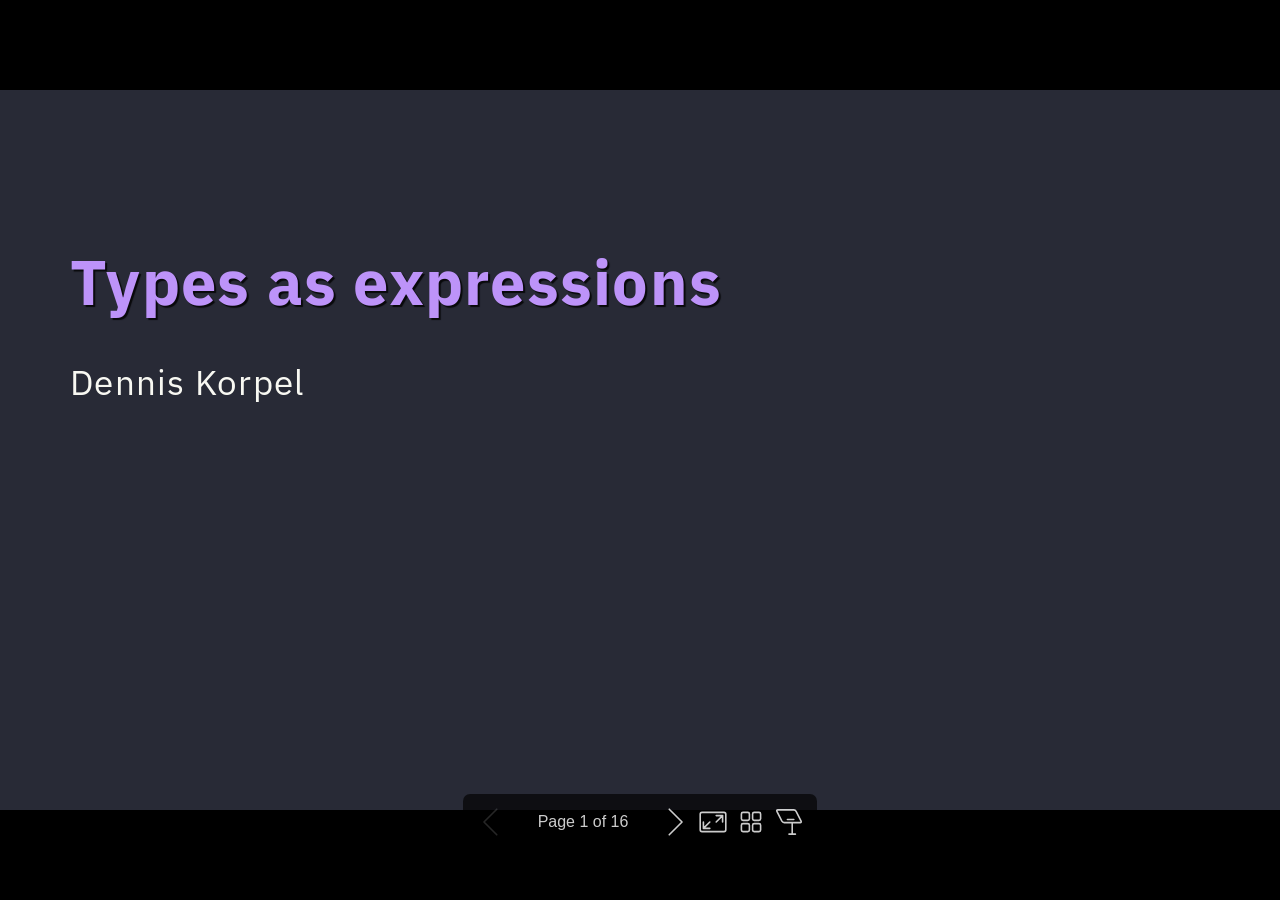
==== commit 4d47ef45: "Use only source-document text in the DConf'26 lightning talk Restore every title, bullet and code bl" ====
--- a/docs/dconf26-lightning/index.html
+++ b/docs/dconf26-lightning/index.html
@@ -6,69 +6,55 @@
  * @auto-scaling true
  * @size 4:3 960px 720px
  * @size 16:9 1280px 720px
- */div#\:\$p > svg > foreignObject > :where(section):not([\20 root]){--dracula-background: #282a36;--dracula-current-line: #44475a;--dracula-foreground: #f8f8f2;--dracula-comment: #6272a4;--dracula-cyan: #b6dee7;--dracula-green: #50fa7b;--dracula-orange: #ffb86c;--dracula-pink: #ff79c6;--dracula-purple:#bd93f9;--dracula-red: #ff5555;--dracula-yellow: #f1fa8c;}div#\:\$p > svg > foreignObject > section .hljs{display:block;overflow-x:auto;padding:0.5em;background:var(--dracula-background)}div#\:\$p > svg > foreignObject > section .hljs, div#\:\$p > svg > foreignObject > section .hljs-subst, div#\:\$p > svg > foreignObject > section .hljs-typing, div#\:\$p > svg > foreignObject > section .hljs-variable, div#\:\$p > svg > foreignObject > section .hljs-template-variable{color:var(--dracula-foreground)}div#\:\$p > svg > foreignObject > section .hljs-comment, div#\:\$p > svg > foreignObject > section .hljs-quote, div#\:\$p > svg > foreignObject > section .hljs-deletion{color:var(--dracula-comment)}div#\:\$p > svg > foreignObject > section .hljs-meta .hljs-doctag, div#\:\$p > svg > foreignObject > section .hljs-built_in, div#\:\$p > svg > foreignObject > section .hljs-selector-tag, div#\:\$p > svg > foreignObject > section .hljs-section, div#\:\$p > svg > foreignObject > section .hljs-link, div#\:\$p > svg > foreignObject > section .hljs-class{color:var(--dracula-cyan)}div#\:\$p > svg > foreignObject > section .hljs-title{color:var(--dracula-green)}div#\:\$p > svg > foreignObject > section .hljs-params{color:var(--dracula-orange)}div#\:\$p > svg > foreignObject > section .hljs-keyword{color:var(--dracula-pink)}div#\:\$p > svg > foreignObject > section .hljs-literal, div#\:\$p > svg > foreignObject > section .hljs-number{color:var(--dracula-purple)}div#\:\$p > svg > foreignObject > section .hljs-regexp{color:var(--dracula-red)}div#\:\$p > svg > foreignObject > section .hljs-string, div#\:\$p > svg > foreignObject > section .hljs-name, div#\:\$p > svg > foreignObject > section .hljs-type, div#\:\$p > svg > foreignObject > section .hljs-attr, div#\:\$p > svg > foreignObject > section .hljs-symbol, div#\:\$p > svg > foreignObject > section .hljs-bullet, div#\:\$p > svg > foreignObject > section .hljs-addition, div#\:\$p > svg > foreignObject > section .hljs-template-tag{color:var(--dracula-yellow)}div#\:\$p > svg > foreignObject > section .hljs-keyword, div#\:\$p > svg > foreignObject > section .hljs-selector-tag, div#\:\$p > svg > foreignObject > section .hljs-literal, div#\:\$p > svg > foreignObject > section .hljs-title, div#\:\$p > svg > foreignObject > section .hljs-section, div#\:\$p > svg > foreignObject > section .hljs-doctag, div#\:\$p > svg > foreignObject > section .hljs-type, div#\:\$p > svg > foreignObject > section .hljs-name, div#\:\$p > svg > foreignObject > section .hljs-strong{font-weight:bold}div#\:\$p > svg > foreignObject > section .hljs-params, div#\:\$p > svg > foreignObject > section .hljs-emphasis{font-style:italic}div#\:\$p > svg > foreignObject > section svg[data-marp-fitting=svg]{max-height:580px}div#\:\$p > svg > foreignObject > section :is(h1, marp-h1), div#\:\$p > svg > foreignObject > section :is(h2, marp-h2), div#\:\$p > svg > foreignObject > section :is(h3, marp-h3), div#\:\$p > svg > foreignObject > section :is(h4, marp-h4), div#\:\$p > svg > foreignObject > section :is(h5, marp-h5), div#\:\$p > svg > foreignObject > section :is(h6, marp-h6){margin:0.5em 0 0 0;color:var(--dracula-purple);text-shadow:2px 2px 1px rgba(0, 0, 0, 0.8)}div#\:\$p > svg > foreignObject > section :is(h1, marp-h1) strong, div#\:\$p > svg > foreignObject > section :is(h2, marp-h2) strong, div#\:\$p > svg > foreignObject > section :is(h3, marp-h3) strong, div#\:\$p > svg > foreignObject > section :is(h4, marp-h4) strong, div#\:\$p > svg > foreignObject > section :is(h5, marp-h5) strong, div#\:\$p > svg > foreignObject > section :is(h6, marp-h6) strong{font-weight:inherit}div#\:\$p > svg > foreignObject > section :is(h1, marp-h1){font-size:1.8em}div#\:\$p > svg > foreignObject > section :is(h2, marp-h2){font-size:1.5em}div#\:\$p > svg > foreignObject > section :is(h3, marp-h3){font-size:1.3em}div#\:\$p > svg > foreignObject > section :is(h4, marp-h4){font-size:1.1em}div#\:\$p > svg > foreignObject > section :is(h5, marp-h5){font-size:1em}div#\:\$p > svg > foreignObject > section :is(h6, marp-h6){font-size:0.9em}div#\:\$p > svg > foreignObject > section p, div#\:\$p > svg > foreignObject > section blockquote{margin:1em 0 0 0}div#\:\$p > svg > foreignObject > section ul > li, div#\:\$p > svg > foreignObject > section ol > li{margin:0.3em 0 0 0;color:var(--dracula-cyan)}div#\:\$p > svg > foreignObject > section ul > li > p, div#\:\$p > svg > foreignObject > section ol > li > p{margin:0.6em 0 0 0}div#\:\$p > svg > foreignObject > section code{display:inline-block;font-family:"IBM Plex Mono", monospace;font-size:0.8em;letter-spacing:0;margin:-0.1em 0.15em;padding:0.1em 0.2em;vertical-align:baseline;color:var(--dracula-green)}div#\:\$p > svg > foreignObject > section :is(pre, marp-pre){display:block;margin:1em 0 0 0;min-height:1em;overflow:visible}div#\:\$p > svg > foreignObject > section :is(pre, marp-pre) code{box-sizing:border-box;margin:0;min-width:100%;padding:0.5em;font-size:0.7em}div#\:\$p > svg > foreignObject > section :is(pre, marp-pre) code svg[data-marp-fitting=svg]{max-height:calc(580px - 1em)}div#\:\$p > svg > foreignObject > section blockquote{margin:1em 0 0 0;padding:0 1em;position:relative;color:var(--dracula-orange)}div#\:\$p > svg > foreignObject > section blockquote::after, div#\:\$p > svg > foreignObject > section blockquote::before{content:"“";display:block;font-family:"Times New Roman", serif;font-weight:bold;position:absolute;color:var(--dracula-green)}div#\:\$p > svg > foreignObject > section blockquote::before{top:0;left:0}div#\:\$p > svg > foreignObject > section blockquote::after{right:0;bottom:0;transform:rotate(180deg)}div#\:\$p > svg > foreignObject > section blockquote > *:first-child{margin-top:0}div#\:\$p > svg > foreignObject > section mark{background:transparent}div#\:\$p > svg > foreignObject > section table{border-spacing:0;border-collapse:collapse;margin:1em 0 0 0}div#\:\$p > svg > foreignObject > section table th, div#\:\$p > svg > foreignObject > section table td{padding:0.2em 0.4em;border-width:1px;border-style:solid}div#\:\$p > svg > foreignObject > section{font-size:35px;font-family:"IBM Plex Sans";line-height:1.35;letter-spacing:1.25px;padding:70px;color:var(--dracula-foreground);background-color:var(--dracula-background)}div#\:\$p > svg > foreignObject > section{--marpit-root-font-size: 35px}div#\:\$p > svg > foreignObject > section > *:first-child, div#\:\$p > svg > foreignObject > section > header:first-child + *{margin-top:0}div#\:\$p > svg > foreignObject > section a, div#\:\$p > svg > foreignObject > section mark{color:#828ae8}div#\:\$p > svg > foreignObject > section code{background:var(--dracula-current-line);color:var(--dracula-current-green)}div#\:\$p > svg > foreignObject > section :is(h1, marp-h1) strong, div#\:\$p > svg > foreignObject > section :is(h2, marp-h2) strong, div#\:\$p > svg > foreignObject > section :is(h3, marp-h3) strong, div#\:\$p > svg > foreignObject > section :is(h4, marp-h4) strong, div#\:\$p > svg > foreignObject > section :is(h5, marp-h5) strong, div#\:\$p > svg > foreignObject > section :is(h6, marp-h6) strong{color:var(--dracula-current-line)}div#\:\$p > svg > foreignObject > section :is(pre, marp-pre) > code{background:var(--dracula-current-line)}div#\:\$p > svg > foreignObject > section header, div#\:\$p > svg > foreignObject > section footer, div#\:\$p > svg > foreignObject > section section::after, div#\:\$p > svg > foreignObject > section blockquote::before, div#\:\$p > svg > foreignObject > section blockquote::after{color:var(--dracula-comment)}div#\:\$p > svg > foreignObject > section table th, div#\:\$p > svg > foreignObject > section table td{border-color:var(--dracula-current-line)}div#\:\$p > svg > foreignObject > section table thead th{background:var(--dracula-current-line);color:var(--dracula-yellow)}div#\:\$p > svg > foreignObject > section table tbody > tr:nth-child(even) td, div#\:\$p > svg > foreignObject > section table tbody > tr:nth-child(even) th{background:var(--dracula-current-line)}div#\:\$p > svg > foreignObject > section header, div#\:\$p > svg > foreignObject > section footer, div#\:\$p > svg > foreignObject > section::after{box-sizing:border-box;font-size:66%;height:70px;line-height:50px;overflow:hidden;padding:10px 25px;position:absolute;color:#a8b4ca;text-shadow:1px 2px 1px rgba(0, 0, 0, 0.8)}div#\:\$p > svg > foreignObject > section::after{--marpit-root-font-size: 66%}div#\:\$p > svg > foreignObject > section header{left:0;right:0;top:0}div#\:\$p > svg > foreignObject > section footer{left:0;right:0;bottom:0}div#\:\$p > svg > foreignObject > section::after{right:0;bottom:0;font-size:80%}div#\:\$p > svg > foreignObject > section::after{--marpit-root-font-size: 80%}div#\:\$p > svg > foreignObject > section.title header, div#\:\$p > svg > foreignObject > section.dense header{display:none}div#\:\$p > svg > foreignObject > section.dense{padding:30px 70px}div#\:\$p > svg > foreignObject > section.dense :is(h1, marp-h1){font-size:calc(var(--marpit-root-font-size, 1rem) * 1.4);margin:0 0 8px 0}div#\:\$p > svg > foreignObject > section.dense :is(pre, marp-pre){margin:0 auto}div#\:\$p > svg > foreignObject > section.dense :is(pre, marp-pre) code{font-size:10px;line-height:1.13}div#\:\$p > svg > foreignObject > section.medium :is(pre, marp-pre) code{font-size:17px;line-height:1.32}div#\:\$p > svg > foreignObject > section .quote{font-size:0.85em;border-left:6px solid var(--dracula-purple);padding-left:24px}div#\:\$p > svg > foreignObject > section section.quote{--marpit-root-font-size: 0.85em}div#\:\$p > svg > foreignObject > section .src{font-size:0.55em;color:var(--dracula-comment)}div#\:\$p > svg > foreignObject > section section.src{--marpit-root-font-size: 0.55em}div#\:\$p > svg > foreignObject > section[data-marpit-advanced-background="background"]{columns:initial!important;display:block!important;padding:0!important}div#\:\$p > svg > foreignObject > section[data-marpit-advanced-background="background"]::before, div#\:\$p > svg > foreignObject > section[data-marpit-advanced-background="background"]::after, div#\:\$p > svg > foreignObject > section[data-marpit-advanced-background="content"]::before, div#\:\$p > svg > foreignObject > section[data-marpit-advanced-background="content"]::after{display:none!important}div#\:\$p > svg > foreignObject > section[data-marpit-advanced-background="background"] > div[data-marpit-advanced-background-container]{all:initial;display:flex;flex-direction:row;height:100%;overflow:hidden;width:100%}div#\:\$p > svg > foreignObject > section[data-marpit-advanced-background="background"] > div[data-marpit-advanced-background-container][data-marpit-advanced-background-direction="vertical"]{flex-direction:column}div#\:\$p > svg > foreignObject > section[data-marpit-advanced-background="background"][data-marpit-advanced-background-split] > div[data-marpit-advanced-background-container]{width:var(--marpit-advanced-background-split, 50%)}div#\:\$p > svg > foreignObject > section[data-marpit-advanced-background="background"][data-marpit-advanced-background-split="right"] > div[data-marpit-advanced-background-container]{margin-left:calc(100% - var(--marpit-advanced-background-split, 50%))}div#\:\$p > svg > foreignObject > section[data-marpit-advanced-background="background"] > div[data-marpit-advanced-background-container] > figure{all:initial;background-position:center;background-repeat:no-repeat;background-size:cover;flex:auto;margin:0}div#\:\$p > svg > foreignObject > section[data-marpit-advanced-background="background"] > div[data-marpit-advanced-background-container] > figure > figcaption{position:absolute;border:0;clip:rect(0, 0, 0, 0);height:1px;margin:-1px;overflow:hidden;padding:0;white-space:nowrap;width:1px}div#\:\$p > svg > foreignObject > section[data-marpit-advanced-background="content"], div#\:\$p > svg > foreignObject > section[data-marpit-advanced-background="pseudo"]{background:transparent!important}div#\:\$p > svg > foreignObject > section[data-marpit-advanced-background="pseudo"], div#\:\$p > svg[data-marpit-svg] > foreignObject[data-marpit-advanced-background="pseudo"]{pointer-events:none!important}div#\:\$p > svg > foreignObject > section[data-marpit-advanced-background-split]{width:100%;height:100%}
-</style></head><body><div class="bespoke-marp-osc"><button data-bespoke-marp-osc="prev" tabindex="-1" title="Previous slide">Previous slide</button><span data-bespoke-marp-osc="page"></span><button data-bespoke-marp-osc="next" tabindex="-1" title="Next slide">Next slide</button><button data-bespoke-marp-osc="fullscreen" tabindex="-1" title="Toggle fullscreen (f)">Toggle fullscreen</button><button data-bespoke-marp-osc="overview" tabindex="-1" title="Toggle overview view (o)">Toggle overview view</button><button data-bespoke-marp-osc="presenter" tabindex="-1" title="Open presenter view (p)">Open presenter view</button></div><div id=":$p"><svg data-marpit-svg="" viewBox="0 0 1280 720"><foreignObject width="1280" height="720"><section id="1" data-header="https://github.com/dkorpel/dconf" data-class="lead title" data-footer="DConf'26 London · Lightning talk · Slides: https://dkorpel.github.io/dconf/dconf26-lightning" data-theme="acjxcajp3ea3kz1tsyazxmziphv0yuo7ne90pp75mu" lang="en-US" class="lead title" style="--header:https://github.com/dkorpel/dconf;--class:lead title;--theme:acjxcajp3ea3kz1tsyazxmziphv0yuo7ne90pp75mu;">
-<header><a href="https://github.com/dkorpel/dconf">https://github.com/dkorpel/dconf</a></header>
-<br />
+ */div#\:\$p > svg > foreignObject > :where(section):not([\20 root]){--dracula-background: #282a36;--dracula-current-line: #44475a;--dracula-foreground: #f8f8f2;--dracula-comment: #6272a4;--dracula-cyan: #b6dee7;--dracula-green: #50fa7b;--dracula-orange: #ffb86c;--dracula-pink: #ff79c6;--dracula-purple:#bd93f9;--dracula-red: #ff5555;--dracula-yellow: #f1fa8c;}div#\:\$p > svg > foreignObject > section .hljs{display:block;overflow-x:auto;padding:0.5em;background:var(--dracula-background)}div#\:\$p > svg > foreignObject > section .hljs, div#\:\$p > svg > foreignObject > section .hljs-subst, div#\:\$p > svg > foreignObject > section .hljs-typing, div#\:\$p > svg > foreignObject > section .hljs-variable, div#\:\$p > svg > foreignObject > section .hljs-template-variable{color:var(--dracula-foreground)}div#\:\$p > svg > foreignObject > section .hljs-comment, div#\:\$p > svg > foreignObject > section .hljs-quote, div#\:\$p > svg > foreignObject > section .hljs-deletion{color:var(--dracula-comment)}div#\:\$p > svg > foreignObject > section .hljs-meta .hljs-doctag, div#\:\$p > svg > foreignObject > section .hljs-built_in, div#\:\$p > svg > foreignObject > section .hljs-selector-tag, div#\:\$p > svg > foreignObject > section .hljs-section, div#\:\$p > svg > foreignObject > section .hljs-link, div#\:\$p > svg > foreignObject > section .hljs-class{color:var(--dracula-cyan)}div#\:\$p > svg > foreignObject > section .hljs-title{color:var(--dracula-green)}div#\:\$p > svg > foreignObject > section .hljs-params{color:var(--dracula-orange)}div#\:\$p > svg > foreignObject > section .hljs-keyword{color:var(--dracula-pink)}div#\:\$p > svg > foreignObject > section .hljs-literal, div#\:\$p > svg > foreignObject > section .hljs-number{color:var(--dracula-purple)}div#\:\$p > svg > foreignObject > section .hljs-regexp{color:var(--dracula-red)}div#\:\$p > svg > foreignObject > section .hljs-string, div#\:\$p > svg > foreignObject > section .hljs-name, div#\:\$p > svg > foreignObject > section .hljs-type, div#\:\$p > svg > foreignObject > section .hljs-attr, div#\:\$p > svg > foreignObject > section .hljs-symbol, div#\:\$p > svg > foreignObject > section .hljs-bullet, div#\:\$p > svg > foreignObject > section .hljs-addition, div#\:\$p > svg > foreignObject > section .hljs-template-tag{color:var(--dracula-yellow)}div#\:\$p > svg > foreignObject > section .hljs-keyword, div#\:\$p > svg > foreignObject > section .hljs-selector-tag, div#\:\$p > svg > foreignObject > section .hljs-literal, div#\:\$p > svg > foreignObject > section .hljs-title, div#\:\$p > svg > foreignObject > section .hljs-section, div#\:\$p > svg > foreignObject > section .hljs-doctag, div#\:\$p > svg > foreignObject > section .hljs-type, div#\:\$p > svg > foreignObject > section .hljs-name, div#\:\$p > svg > foreignObject > section .hljs-strong{font-weight:bold}div#\:\$p > svg > foreignObject > section .hljs-params, div#\:\$p > svg > foreignObject > section .hljs-emphasis{font-style:italic}div#\:\$p > svg > foreignObject > section svg[data-marp-fitting=svg]{max-height:580px}div#\:\$p > svg > foreignObject > section :is(h1, marp-h1), div#\:\$p > svg > foreignObject > section :is(h2, marp-h2), div#\:\$p > svg > foreignObject > section :is(h3, marp-h3), div#\:\$p > svg > foreignObject > section :is(h4, marp-h4), div#\:\$p > svg > foreignObject > section :is(h5, marp-h5), div#\:\$p > svg > foreignObject > section :is(h6, marp-h6){margin:0.5em 0 0 0;color:var(--dracula-purple);text-shadow:2px 2px 1px rgba(0, 0, 0, 0.8)}div#\:\$p > svg > foreignObject > section :is(h1, marp-h1) strong, div#\:\$p > svg > foreignObject > section :is(h2, marp-h2) strong, div#\:\$p > svg > foreignObject > section :is(h3, marp-h3) strong, div#\:\$p > svg > foreignObject > section :is(h4, marp-h4) strong, div#\:\$p > svg > foreignObject > section :is(h5, marp-h5) strong, div#\:\$p > svg > foreignObject > section :is(h6, marp-h6) strong{font-weight:inherit}div#\:\$p > svg > foreignObject > section :is(h1, marp-h1){font-size:1.8em}div#\:\$p > svg > foreignObject > section :is(h2, marp-h2){font-size:1.5em}div#\:\$p > svg > foreignObject > section :is(h3, marp-h3){font-size:1.3em}div#\:\$p > svg > foreignObject > section :is(h4, marp-h4){font-size:1.1em}div#\:\$p > svg > foreignObject > section :is(h5, marp-h5){font-size:1em}div#\:\$p > svg > foreignObject > section :is(h6, marp-h6){font-size:0.9em}div#\:\$p > svg > foreignObject > section p, div#\:\$p > svg > foreignObject > section blockquote{margin:1em 0 0 0}div#\:\$p > svg > foreignObject > section ul > li, div#\:\$p > svg > foreignObject > section ol > li{margin:0.3em 0 0 0;color:var(--dracula-cyan)}div#\:\$p > svg > foreignObject > section ul > li > p, div#\:\$p > svg > foreignObject > section ol > li > p{margin:0.6em 0 0 0}div#\:\$p > svg > foreignObject > section code{display:inline-block;font-family:"IBM Plex Mono", monospace;font-size:0.8em;letter-spacing:0;margin:-0.1em 0.15em;padding:0.1em 0.2em;vertical-align:baseline;color:var(--dracula-green)}div#\:\$p > svg > foreignObject > section :is(pre, marp-pre){display:block;margin:1em 0 0 0;min-height:1em;overflow:visible}div#\:\$p > svg > foreignObject > section :is(pre, marp-pre) code{box-sizing:border-box;margin:0;min-width:100%;padding:0.5em;font-size:0.7em}div#\:\$p > svg > foreignObject > section :is(pre, marp-pre) code svg[data-marp-fitting=svg]{max-height:calc(580px - 1em)}div#\:\$p > svg > foreignObject > section blockquote{margin:1em 0 0 0;padding:0 1em;position:relative;color:var(--dracula-orange)}div#\:\$p > svg > foreignObject > section blockquote::after, div#\:\$p > svg > foreignObject > section blockquote::before{content:"“";display:block;font-family:"Times New Roman", serif;font-weight:bold;position:absolute;color:var(--dracula-green)}div#\:\$p > svg > foreignObject > section blockquote::before{top:0;left:0}div#\:\$p > svg > foreignObject > section blockquote::after{right:0;bottom:0;transform:rotate(180deg)}div#\:\$p > svg > foreignObject > section blockquote > *:first-child{margin-top:0}div#\:\$p > svg > foreignObject > section mark{background:transparent}div#\:\$p > svg > foreignObject > section table{border-spacing:0;border-collapse:collapse;margin:1em 0 0 0}div#\:\$p > svg > foreignObject > section table th, div#\:\$p > svg > foreignObject > section table td{padding:0.2em 0.4em;border-width:1px;border-style:solid}div#\:\$p > svg > foreignObject > section{font-size:35px;font-family:"IBM Plex Sans";line-height:1.35;letter-spacing:1.25px;padding:70px;color:var(--dracula-foreground);background-color:var(--dracula-background)}div#\:\$p > svg > foreignObject > section{--marpit-root-font-size: 35px}div#\:\$p > svg > foreignObject > section > *:first-child, div#\:\$p > svg > foreignObject > section > header:first-child + *{margin-top:0}div#\:\$p > svg > foreignObject > section a, div#\:\$p > svg > foreignObject > section mark{color:#828ae8}div#\:\$p > svg > foreignObject > section code{background:var(--dracula-current-line);color:var(--dracula-current-green)}div#\:\$p > svg > foreignObject > section :is(h1, marp-h1) strong, div#\:\$p > svg > foreignObject > section :is(h2, marp-h2) strong, div#\:\$p > svg > foreignObject > section :is(h3, marp-h3) strong, div#\:\$p > svg > foreignObject > section :is(h4, marp-h4) strong, div#\:\$p > svg > foreignObject > section :is(h5, marp-h5) strong, div#\:\$p > svg > foreignObject > section :is(h6, marp-h6) strong{color:var(--dracula-current-line)}div#\:\$p > svg > foreignObject > section :is(pre, marp-pre) > code{background:var(--dracula-current-line)}div#\:\$p > svg > foreignObject > section header, div#\:\$p > svg > foreignObject > section footer, div#\:\$p > svg > foreignObject > section section::after, div#\:\$p > svg > foreignObject > section blockquote::before, div#\:\$p > svg > foreignObject > section blockquote::after{color:var(--dracula-comment)}div#\:\$p > svg > foreignObject > section table th, div#\:\$p > svg > foreignObject > section table td{border-color:var(--dracula-current-line)}div#\:\$p > svg > foreignObject > section table thead th{background:var(--dracula-current-line);color:var(--dracula-yellow)}div#\:\$p > svg > foreignObject > section table tbody > tr:nth-child(even) td, div#\:\$p > svg > foreignObject > section table tbody > tr:nth-child(even) th{background:var(--dracula-current-line)}div#\:\$p > svg > foreignObject > section header, div#\:\$p > svg > foreignObject > section footer, div#\:\$p > svg > foreignObject > section::after{box-sizing:border-box;font-size:66%;height:70px;line-height:50px;overflow:hidden;padding:10px 25px;position:absolute;color:#a8b4ca;text-shadow:1px 2px 1px rgba(0, 0, 0, 0.8)}div#\:\$p > svg > foreignObject > section::after{--marpit-root-font-size: 66%}div#\:\$p > svg > foreignObject > section header{left:0;right:0;top:0}div#\:\$p > svg > foreignObject > section footer{left:0;right:0;bottom:0}div#\:\$p > svg > foreignObject > section::after{right:0;bottom:0;font-size:80%}div#\:\$p > svg > foreignObject > section::after{--marpit-root-font-size: 80%}div#\:\$p > svg > foreignObject > section.src :is(h1, marp-h1){font-size:calc(var(--marpit-root-font-size, 1rem) * 1.1);color:var(--dracula-comment);margin:0 0 24px 0}div#\:\$p > svg > foreignObject > section.src blockquote{font-size:0.85em}div#\:\$p > svg > foreignObject > section.src p:last-of-type{font-size:0.55em;color:var(--dracula-comment)}div#\:\$p > svg > foreignObject > section.dense{padding:18px 60px}div#\:\$p > svg > foreignObject > section.dense :is(h1, marp-h1){font-size:calc(var(--marpit-root-font-size, 1rem) * 1.2);margin:0 0 4px 0}div#\:\$p > svg > foreignObject > section.dense p{font-size:calc(var(--marpit-root-font-size, 1rem) * 0.7);margin:0 0 4px 0}div#\:\$p > svg > foreignObject > section.dense :is(pre, marp-pre){margin:0 auto}div#\:\$p > svg > foreignObject > section.dense :is(pre, marp-pre) code{font-size:7.9px;line-height:1.10}div#\:\$p > svg > foreignObject > section[data-marpit-advanced-background="background"]{columns:initial!important;display:block!important;padding:0!important}div#\:\$p > svg > foreignObject > section[data-marpit-advanced-background="background"]::before, div#\:\$p > svg > foreignObject > section[data-marpit-advanced-background="background"]::after, div#\:\$p > svg > foreignObject > section[data-marpit-advanced-background="content"]::before, div#\:\$p > svg > foreignObject > section[data-marpit-advanced-background="content"]::after{display:none!important}div#\:\$p > svg > foreignObject > section[data-marpit-advanced-background="background"] > div[data-marpit-advanced-background-container]{all:initial;display:flex;flex-direction:row;height:100%;overflow:hidden;width:100%}div#\:\$p > svg > foreignObject > section[data-marpit-advanced-background="background"] > div[data-marpit-advanced-background-container][data-marpit-advanced-background-direction="vertical"]{flex-direction:column}div#\:\$p > svg > foreignObject > section[data-marpit-advanced-background="background"][data-marpit-advanced-background-split] > div[data-marpit-advanced-background-container]{width:var(--marpit-advanced-background-split, 50%)}div#\:\$p > svg > foreignObject > section[data-marpit-advanced-background="background"][data-marpit-advanced-background-split="right"] > div[data-marpit-advanced-background-container]{margin-left:calc(100% - var(--marpit-advanced-background-split, 50%))}div#\:\$p > svg > foreignObject > section[data-marpit-advanced-background="background"] > div[data-marpit-advanced-background-container] > figure{all:initial;background-position:center;background-repeat:no-repeat;background-size:cover;flex:auto;margin:0}div#\:\$p > svg > foreignObject > section[data-marpit-advanced-background="background"] > div[data-marpit-advanced-background-container] > figure > figcaption{position:absolute;border:0;clip:rect(0, 0, 0, 0);height:1px;margin:-1px;overflow:hidden;padding:0;white-space:nowrap;width:1px}div#\:\$p > svg > foreignObject > section[data-marpit-advanced-background="content"], div#\:\$p > svg > foreignObject > section[data-marpit-advanced-background="pseudo"]{background:transparent!important}div#\:\$p > svg > foreignObject > section[data-marpit-advanced-background="pseudo"], div#\:\$p > svg[data-marpit-svg] > foreignObject[data-marpit-advanced-background="pseudo"]{pointer-events:none!important}div#\:\$p > svg > foreignObject > section[data-marpit-advanced-background-split]{width:100%;height:100%}
+</style></head><body><div class="bespoke-marp-osc"><button data-bespoke-marp-osc="prev" tabindex="-1" title="Previous slide">Previous slide</button><span data-bespoke-marp-osc="page"></span><button data-bespoke-marp-osc="next" tabindex="-1" title="Next slide">Next slide</button><button data-bespoke-marp-osc="fullscreen" tabindex="-1" title="Toggle fullscreen (f)">Toggle fullscreen</button><button data-bespoke-marp-osc="overview" tabindex="-1" title="Toggle overview view (o)">Toggle overview view</button><button data-bespoke-marp-osc="presenter" tabindex="-1" title="Open presenter view (p)">Open presenter view</button></div><div id=":$p"><svg data-marpit-svg="" viewBox="0 0 1280 720"><foreignObject width="1280" height="720"><section id="1" data-class="lead" data-theme="9t7lmoqukcwmqq9uwnx3hm06v1yhyz30uts9pvkfaui" lang="en-US" class="lead" style="--class:lead;--theme:9t7lmoqukcwmqq9uwnx3hm06v1yhyz30uts9pvkfaui;"><br />
 <h1 id="types-as-expressions">Types as expressions</h1>
-<h3 id="first-class-types-in-d">First-class types in D</h3>
 <p>Dennis Korpel</p>
-<footer>DConf'26 London · Lightning talk · Slides: <a href="https://dkorpel.github.io/dconf/dconf26-lightning">https://dkorpel.github.io/dconf/dconf26-lightning</a></footer>
-</section>
-</foreignObject></svg><svg data-marpit-svg="" viewBox="0 0 1280 720"><foreignObject width="1280" height="720"><section id="2" data-paginate="true" data-header="https://github.com/dkorpel/dconf" data-theme="acjxcajp3ea3kz1tsyazxmziphv0yuo7ne90pp75mu" lang="en-US" data-marpit-pagination="2" style="--paginate:true;--header:https://github.com/dkorpel/dconf;--theme:acjxcajp3ea3kz1tsyazxmziphv0yuo7ne90pp75mu;" data-marpit-pagination-total="16">
-<header><a href="https://github.com/dkorpel/dconf">https://github.com/dkorpel/dconf</a></header>
-<h1 id="it-keeps-coming-up">It keeps coming up</h1>
-<div class="quote">
+</section>
+</foreignObject></svg><svg data-marpit-svg="" viewBox="0 0 1280 720"><foreignObject width="1280" height="720"><section id="2" data-paginate="true" data-class="src" data-theme="9t7lmoqukcwmqq9uwnx3hm06v1yhyz30uts9pvkfaui" lang="en-US" class="src" data-marpit-pagination="2" style="--paginate:true;--class:src;--theme:9t7lmoqukcwmqq9uwnx3hm06v1yhyz30uts9pvkfaui;" data-marpit-pagination-total="16">
+<h1 id="april-15-2026-type-level-ternary-expressions-per-nordl%C3%B6w">April 15, 2026, Type-Level Ternary Expressions, Per Nordlöw</h1>
 <blockquote>
 <p>What about allowing</p>
-<pre is="marp-pre" data-auto-scaling="downscale-only"><code class="language-D"><span class="hljs-keyword">alias</span> T = cond ? U : V;
+<pre is="marp-pre" data-auto-scaling="downscale-only"><code class="language-D"><span class="hljs-keyword">alias</span> $T = $cond ? $U : $V;
 </code></pre>
 <p>as a shorthand for</p>
-<pre is="marp-pre" data-auto-scaling="downscale-only"><code class="language-D"><span class="hljs-keyword">static</span> <span class="hljs-keyword">if</span> (cond) <span class="hljs-keyword">alias</span> T = U; <span class="hljs-keyword">else</span> <span class="hljs-keyword">alias</span> T = V;
+<pre is="marp-pre" data-auto-scaling="downscale-only"><code class="language-D"><span class="hljs-keyword">static</span> <span class="hljs-keyword">if</span> ($cond) <span class="hljs-keyword">alias</span> $RT = $U; <span class="hljs-keyword">else</span> <span class="hljs-keyword">alias</span> $T = $V;
 </code></pre>
 <p>?</p>
 </blockquote>
-</div>
-<p><span class="src">Per Nordlöw — April 15, 2026, &quot;Type-Level Ternary Expressions&quot;<br />
-<a href="https://forum.dlang.org/thread/yyjjebcbkmmtmvleywkr@forum.dlang.org">https://forum.dlang.org/thread/yyjjebcbkmmtmvleywkr@forum.dlang.org</a></span></p>
-</section>
-</foreignObject></svg><svg data-marpit-svg="" viewBox="0 0 1280 720"><foreignObject width="1280" height="720"><section id="3" data-paginate="true" data-header="https://github.com/dkorpel/dconf" data-theme="acjxcajp3ea3kz1tsyazxmziphv0yuo7ne90pp75mu" lang="en-US" data-marpit-pagination="3" style="--paginate:true;--header:https://github.com/dkorpel/dconf;--theme:acjxcajp3ea3kz1tsyazxmziphv0yuo7ne90pp75mu;" data-marpit-pagination-total="16">
-<header><a href="https://github.com/dkorpel/dconf">https://github.com/dkorpel/dconf</a></header>
-<h1 id="and-it-kept-coming-up">And it kept coming up</h1>
-<div class="quote">
+<p>Source: <a href="https://forum.dlang.org/thread/yyjjebcbkmmtmvleywkr@forum.dlang.org">https://forum.dlang.org/thread/yyjjebcbkmmtmvleywkr@forum.dlang.org</a></p>
+</section>
+</foreignObject></svg><svg data-marpit-svg="" viewBox="0 0 1280 720"><foreignObject width="1280" height="720"><section id="3" data-paginate="true" data-class="src" data-theme="9t7lmoqukcwmqq9uwnx3hm06v1yhyz30uts9pvkfaui" lang="en-US" class="src" data-marpit-pagination="3" style="--paginate:true;--class:src;--theme:9t7lmoqukcwmqq9uwnx3hm06v1yhyz30uts9pvkfaui;" data-marpit-pagination-total="16">
+<h1 id="september-26-2020-reimplementing-the-bulk-of-stdmeta-iteratively-andrei-alexandrescu">September 26, 2020, Reimplementing the bulk of std.meta iteratively, Andrei Alexandrescu</h1>
 <blockquote>
 <p>The algorithms follow the following pattern consistently:</p>
 <ol>
-<li><strong>Reify</strong> the compile-time parameters into values</li>
+<li>Reify the compile-time parameters into values</li>
 <li>Carry processing on these values with the usual algorithms</li>
-<li>If needed, <strong>dereify</strong> back the results into compile-time parameters</li>
+<li>If needed, dereify back the results into compile-time parameters</li>
 </ol>
 </blockquote>
-</div>
-<p><span class="src">Andrei Alexandrescu — September 26, 2020, &quot;Reimplementing the bulk of std.meta iteratively&quot;<br />
-<a href="https://forum.dlang.org/thread/rknpkj$d7f$1@digitalmars.com">https://forum.dlang.org/thread/rknpkj$d7f$1@digitalmars.com</a></span></p>
-</section>
-</foreignObject></svg><svg data-marpit-svg="" viewBox="0 0 1280 720"><foreignObject width="1280" height="720"><section id="4" data-paginate="true" data-header="https://github.com/dkorpel/dconf" data-theme="acjxcajp3ea3kz1tsyazxmziphv0yuo7ne90pp75mu" lang="en-US" data-marpit-pagination="4" style="--paginate:true;--header:https://github.com/dkorpel/dconf;--theme:acjxcajp3ea3kz1tsyazxmziphv0yuo7ne90pp75mu;" data-marpit-pagination-total="16">
-<header><a href="https://github.com/dkorpel/dconf">https://github.com/dkorpel/dconf</a></header>
-<h1 id="what-andrei-used">What Andrei used</h1>
+<p>Note: not talking about type manipulation.</p>
+<p>Source: <a href="https://forum.dlang.org/thread/rknpkj$d7f$1@digitalmars.com?page=1">https://forum.dlang.org/thread/rknpkj$d7f$1@digitalmars.com?page=1</a></p>
+</section>
+</foreignObject></svg><svg data-marpit-svg="" viewBox="0 0 1280 720"><foreignObject width="1280" height="720"><section id="4" data-paginate="true" data-theme="9t7lmoqukcwmqq9uwnx3hm06v1yhyz30uts9pvkfaui" lang="en-US" data-marpit-pagination="4" style="--paginate:true;--theme:9t7lmoqukcwmqq9uwnx3hm06v1yhyz30uts9pvkfaui;" data-marpit-pagination-total="16">
+<h1 id="what-andrei-used">What Andrei used:</h1>
 <ol>
-<li>Convert a type to <code>string</code> with <code>.stringof</code></li>
-<li>Pass string <strong>values</strong> around</li>
+<li>Convert type to string with <code>.stringof</code></li>
+<li>Pass string variables around</li>
 <li>Convert back with <code>mixin()</code></li>
 </ol>
 </section>
-</foreignObject></svg><svg data-marpit-svg="" viewBox="0 0 1280 720"><foreignObject width="1280" height="720"><section id="5" data-paginate="true" data-header="https://github.com/dkorpel/dconf" data-theme="acjxcajp3ea3kz1tsyazxmziphv0yuo7ne90pp75mu" lang="en-US" data-marpit-pagination="5" style="--paginate:true;--header:https://github.com/dkorpel/dconf;--theme:acjxcajp3ea3kz1tsyazxmziphv0yuo7ne90pp75mu;" data-marpit-pagination-total="16">
-<header><a href="https://github.com/dkorpel/dconf">https://github.com/dkorpel/dconf</a></header>
-<h1 id="what-you-can-do-today">What you can do today</h1>
+</foreignObject></svg><svg data-marpit-svg="" viewBox="0 0 1280 720"><foreignObject width="1280" height="720"><section id="5" data-paginate="true" data-theme="9t7lmoqukcwmqq9uwnx3hm06v1yhyz30uts9pvkfaui" lang="en-US" data-marpit-pagination="5" style="--paginate:true;--theme:9t7lmoqukcwmqq9uwnx3hm06v1yhyz30uts9pvkfaui;" data-marpit-pagination-total="16">
+<h1 id="what-you-can-do-today">What you can do today:</h1>
 <ol>
-<li>Convert a type to <code>string</code> with <code>.mangleof</code></li>
-<li>Pass string <strong>values</strong> around</li>
-<li>Convert back with <code>__traits(toType, str)</code></li>
+<li>Convert type to <code>string</code> with .mangleof</li>
+<li>Pass strings variables around</li>
+<li>Convert back with <code>__traits(toType, stringValue)</code></li>
 </ol>
 </section>
-</foreignObject></svg><svg data-marpit-svg="" viewBox="0 0 1280 720"><foreignObject width="1280" height="720"><section id="6" data-paginate="true" data-header="https://github.com/dkorpel/dconf" data-theme="acjxcajp3ea3kz1tsyazxmziphv0yuo7ne90pp75mu" lang="en-US" data-marpit-pagination="6" style="--paginate:true;--header:https://github.com/dkorpel/dconf;--theme:acjxcajp3ea3kz1tsyazxmziphv0yuo7ne90pp75mu;" data-marpit-pagination-total="16">
-<header><a href="https://github.com/dkorpel/dconf">https://github.com/dkorpel/dconf</a></header>
-<h1 id="example">Example</h1>
+</foreignObject></svg><svg data-marpit-svg="" viewBox="0 0 1280 720"><foreignObject width="1280" height="720"><section id="6" data-paginate="true" data-theme="9t7lmoqukcwmqq9uwnx3hm06v1yhyz30uts9pvkfaui" lang="en-US" data-marpit-pagination="6" style="--paginate:true;--theme:9t7lmoqukcwmqq9uwnx3hm06v1yhyz30uts9pvkfaui;" data-marpit-pagination-total="16">
+<h1 id="example">Example:</h1>
 <pre is="marp-pre" data-auto-scaling="downscale-only"><code class="language-D"><span class="hljs-built_in">string</span> unsignedOfSize(size_t n)
 {
     <span class="hljs-keyword">if</span> (n == <span class="hljs-number">4</span>)
@@ -83,45 +69,50 @@
 <span class="hljs-keyword">__traits</span>(toType, unsignedOfSize(<span class="hljs-number">4</span>)) myInteger;
 </code></pre>
 </section>
-</foreignObject></svg><svg data-marpit-svg="" viewBox="0 0 1280 720"><foreignObject width="1280" height="720"><section id="7" data-paginate="true" data-header="https://github.com/dkorpel/dconf" data-theme="acjxcajp3ea3kz1tsyazxmziphv0yuo7ne90pp75mu" lang="en-US" data-marpit-pagination="7" style="--paginate:true;--header:https://github.com/dkorpel/dconf;--theme:acjxcajp3ea3kz1tsyazxmziphv0yuo7ne90pp75mu;" data-marpit-pagination-total="16">
-<header><a href="https://github.com/dkorpel/dconf">https://github.com/dkorpel/dconf</a></header>
-<h1 id="works-today">Works today</h1>
+</foreignObject></svg><svg data-marpit-svg="" viewBox="0 0 1280 720"><foreignObject width="1280" height="720"><section id="7" data-paginate="true" data-theme="9t7lmoqukcwmqq9uwnx3hm06v1yhyz30uts9pvkfaui" lang="en-US" data-marpit-pagination="7" style="--paginate:true;--theme:9t7lmoqukcwmqq9uwnx3hm06v1yhyz30uts9pvkfaui;" data-marpit-pagination-total="16">
+<h1 id="works-today">Works today:</h1>
 <pre is="marp-pre" data-auto-scaling="downscale-only"><code class="language-D"><span class="hljs-keyword">alias</span> ToType(<span class="hljs-built_in">string</span> val) = <span class="hljs-keyword">__traits</span>(toType, val);
 
 ToType!(unsignedOfSize(<span class="hljs-number">4</span>)) myInteger;
 </code></pre>
-<p>Ordinary functions, ordinary control flow, ordinary data structures.</p>
-<p><strong>But we are smuggling types through <code>string</code>.</strong></p>
-</section>
-</foreignObject></svg><svg data-marpit-svg="" viewBox="0 0 1280 720"><foreignObject width="1280" height="720"><section id="8" data-paginate="true" data-header="https://github.com/dkorpel/dconf" data-theme="acjxcajp3ea3kz1tsyazxmziphv0yuo7ne90pp75mu" lang="en-US" data-marpit-pagination="8" style="--paginate:true;--header:https://github.com/dkorpel/dconf;--theme:acjxcajp3ea3kz1tsyazxmziphv0yuo7ne90pp75mu;" data-marpit-pagination-total="16">
-<header><a href="https://github.com/dkorpel/dconf">https://github.com/dkorpel/dconf</a></header>
-<h1 id="idea-a-type-in-an-expression-has-type-type_t">Idea: a type in an expression has type <code>type_t</code></h1>
+</section>
+</foreignObject></svg><svg data-marpit-svg="" viewBox="0 0 1280 720"><foreignObject width="1280" height="720"><section id="8" data-paginate="true" data-theme="9t7lmoqukcwmqq9uwnx3hm06v1yhyz30uts9pvkfaui" lang="en-US" data-marpit-pagination="8" style="--paginate:true;--theme:9t7lmoqukcwmqq9uwnx3hm06v1yhyz30uts9pvkfaui;" data-marpit-pagination-total="16">
+<h1 id="idea-types-in-expressions-are-type_t">Idea: types in expressions are <code>type_t</code></h1>
 <pre is="marp-pre" data-auto-scaling="downscale-only"><code class="language-D">type_t myInt = <span class="hljs-keyword">int</span>;
 type_t[<span class="hljs-number">3</span>] floats = [<span class="hljs-built_in">float</span>, <span class="hljs-built_in">double</span>, <span class="hljs-built_in">real</span>];
 </code></pre>
-<p>No mangling, no <code>mixin</code>, no <code>AliasSeq</code>.</p>
-</section>
-</foreignObject></svg><svg data-marpit-svg="" viewBox="0 0 1280 720"><foreignObject width="1280" height="720"><section id="9" data-paginate="true" data-header="https://github.com/dkorpel/dconf" data-theme="acjxcajp3ea3kz1tsyazxmziphv0yuo7ne90pp75mu" lang="en-US" data-marpit-pagination="9" style="--paginate:true;--header:https://github.com/dkorpel/dconf;--theme:acjxcajp3ea3kz1tsyazxmziphv0yuo7ne90pp75mu;" data-marpit-pagination-total="16">
-<header><a href="https://github.com/dkorpel/dconf">https://github.com/dkorpel/dconf</a></header>
-<h1 id="works-static-array-parsing">Works: static array parsing</h1>
+</section>
+</foreignObject></svg><svg data-marpit-svg="" viewBox="0 0 1280 720"><foreignObject width="1280" height="720"><section id="9" data-paginate="true" data-theme="9t7lmoqukcwmqq9uwnx3hm06v1yhyz30uts9pvkfaui" lang="en-US" data-marpit-pagination="9" style="--paginate:true;--theme:9t7lmoqukcwmqq9uwnx3hm06v1yhyz30uts9pvkfaui;" data-marpit-pagination-total="16">
+<h1 id="works-static-array-parrsing">Works: Static array parrsing</h1>
 <pre is="marp-pre" data-auto-scaling="downscale-only"><code class="language-D"><span class="hljs-keyword">auto</span> foo(<span class="hljs-keyword">alias</span> X, <span class="hljs-keyword">alias</span> Y)()
 {
-    <span class="hljs-keyword">return</span> X[Y].init;
-}
-
-<span class="hljs-keyword">alias</span> f0 = foo!(<span class="hljs-keyword">int</span>, <span class="hljs-number">3</span>);  <span class="hljs-comment">// int[3].init   = [0, 0, 0]</span>
+	<span class="hljs-keyword">return</span> X[Y].init;
+}
+
+<span class="hljs-keyword">alias</span> f0 = foo!(<span class="hljs-keyword">int</span>, <span class="hljs-number">3</span>); <span class="hljs-comment">// int[3].init = [0, 0, 0]</span>
 <span class="hljs-built_in">char</span> f1 = foo!(<span class="hljs-string">&quot;abc&quot;</span>, <span class="hljs-number">3</span>); <span class="hljs-comment">// &quot;abc&quot;[3].init = char.init = 0xFF</span>
 </code></pre>
-<p>The grammar already lets <code>X[Y]</code> mean both.</p>
-</section>
-</foreignObject></svg><svg data-marpit-svg="" viewBox="0 0 1280 720"><foreignObject width="1280" height="720"><section id="10" data-paginate="true" data-header="https://github.com/dkorpel/dconf" data-theme="acjxcajp3ea3kz1tsyazxmziphv0yuo7ne90pp75mu" lang="en-US" data-marpit-pagination="10" style="--paginate:true;--header:https://github.com/dkorpel/dconf;--theme:acjxcajp3ea3kz1tsyazxmziphv0yuo7ne90pp75mu;" data-marpit-pagination-total="16">
-<header><a href="https://github.com/dkorpel/dconf">https://github.com/dkorpel/dconf</a></header>
-<h1 id="works-switch">Works: <code>switch</code></h1>
+</section>
+</foreignObject></svg><svg data-marpit-svg="" viewBox="0 0 1280 720"><foreignObject width="1280" height="720"><section id="10" data-paginate="true" data-theme="9t7lmoqukcwmqq9uwnx3hm06v1yhyz30uts9pvkfaui" lang="en-US" data-marpit-pagination="10" style="--paginate:true;--theme:9t7lmoqukcwmqq9uwnx3hm06v1yhyz30uts9pvkfaui;" data-marpit-pagination-total="16">
+<h1 id="requires-parser-change-pointer-syntax-in-expression">Requires parser change: Pointer syntax in expression</h1>
+<pre is="marp-pre" data-auto-scaling="downscale-only"><code class="language-D"><span class="hljs-keyword">auto</span> toPtr(type_t T)
+{
+    <span class="hljs-keyword">return</span> T*;
+}
+</code></pre>
+</section>
+</foreignObject></svg><svg data-marpit-svg="" viewBox="0 0 1280 720"><foreignObject width="1280" height="720"><section id="11" data-paginate="true" data-theme="9t7lmoqukcwmqq9uwnx3hm06v1yhyz30uts9pvkfaui" lang="en-US" data-marpit-pagination="11" style="--paginate:true;--theme:9t7lmoqukcwmqq9uwnx3hm06v1yhyz30uts9pvkfaui;" data-marpit-pagination-total="16">
+<h1 id="requires-parser-change-type-constructors">Requires parser change: type constructors</h1>
+<pre is="marp-pre" data-auto-scaling="downscale-only"><code class="language-D">type_t addConst(type_t t) { <span class="hljs-keyword">return</span> <span class="hljs-keyword">const</span>(t); }
+</code></pre>
+</section>
+</foreignObject></svg><svg data-marpit-svg="" viewBox="0 0 1280 720"><foreignObject width="1280" height="720"><section id="12" data-paginate="true" data-theme="9t7lmoqukcwmqq9uwnx3hm06v1yhyz30uts9pvkfaui" lang="en-US" data-marpit-pagination="12" style="--paginate:true;--theme:9t7lmoqukcwmqq9uwnx3hm06v1yhyz30uts9pvkfaui;" data-marpit-pagination-total="16">
+<h1 id="works-switch">Works: Switch</h1>
 <pre is="marp-pre" data-auto-scaling="downscale-only"><code class="language-D">type_t unsignedOf(type_t a)
 {
     <span class="hljs-keyword">switch</span> (a)
     {
-    <span class="hljs-keyword">case</span> <span class="hljs-keyword">int</span>:  <span class="hljs-keyword">return</span> <span class="hljs-built_in">uint</span>;
+    <span class="hljs-keyword">case</span> <span class="hljs-keyword">int</span>: <span class="hljs-keyword">return</span> <span class="hljs-built_in">uint</span>;
     <span class="hljs-keyword">case</span> <span class="hljs-built_in">long</span>: <span class="hljs-keyword">return</span> <span class="hljs-built_in">ulong</span>;
     <span class="hljs-keyword">default</span>:
         <span class="hljs-keyword">assert</span>(<span class="hljs-number">0</span>);
@@ -129,49 +120,39 @@
 }
 </code></pre>
 </section>
-</foreignObject></svg><svg data-marpit-svg="" viewBox="0 0 1280 720"><foreignObject width="1280" height="720"><section id="11" data-paginate="true" data-header="https://github.com/dkorpel/dconf" data-theme="acjxcajp3ea3kz1tsyazxmziphv0yuo7ne90pp75mu" lang="en-US" data-marpit-pagination="11" style="--paginate:true;--header:https://github.com/dkorpel/dconf;--theme:acjxcajp3ea3kz1tsyazxmziphv0yuo7ne90pp75mu;" data-marpit-pagination-total="16">
-<header><a href="https://github.com/dkorpel/dconf">https://github.com/dkorpel/dconf</a></header>
-<h1 id="works-associative-arrays">Works: associative arrays</h1>
+</foreignObject></svg><svg data-marpit-svg="" viewBox="0 0 1280 720"><foreignObject width="1280" height="720"><section id="13" data-paginate="true" data-theme="9t7lmoqukcwmqq9uwnx3hm06v1yhyz30uts9pvkfaui" lang="en-US" data-marpit-pagination="13" style="--paginate:true;--theme:9t7lmoqukcwmqq9uwnx3hm06v1yhyz30uts9pvkfaui;" data-marpit-pagination-total="16">
+<h1 id="works-associtaitve-arrays">Works: Associtaitve Arrays</h1>
 <pre is="marp-pre" data-auto-scaling="downscale-only"><code class="language-D"><span class="hljs-keyword">enum</span> toUnsigned = [<span class="hljs-keyword">int</span>: <span class="hljs-built_in">uint</span>, <span class="hljs-built_in">short</span>: <span class="hljs-built_in">ushort</span>, <span class="hljs-keyword">byte</span>: <span class="hljs-built_in">ubyte</span>, <span class="hljs-built_in">long</span>: <span class="hljs-built_in">ulong</span>];
-
-<span class="hljs-keyword">static</span> <span class="hljs-keyword">assert</span>(toUnsigned[<span class="hljs-keyword">int</span>]   == <span class="hljs-built_in">uint</span>);
+<span class="hljs-keyword">static</span> <span class="hljs-keyword">assert</span>(toUnsigned[<span class="hljs-keyword">int</span>] == <span class="hljs-built_in">uint</span>);
 <span class="hljs-keyword">static</span> <span class="hljs-keyword">assert</span>(toUnsigned[<span class="hljs-built_in">short</span>] == <span class="hljs-built_in">ushort</span>);
 </code></pre>
 </section>
-</foreignObject></svg><svg data-marpit-svg="" viewBox="0 0 1280 720"><foreignObject width="1280" height="720"><section id="12" data-paginate="true" data-header="https://github.com/dkorpel/dconf" data-theme="acjxcajp3ea3kz1tsyazxmziphv0yuo7ne90pp75mu" lang="en-US" data-marpit-pagination="12" style="--paginate:true;--header:https://github.com/dkorpel/dconf;--theme:acjxcajp3ea3kz1tsyazxmziphv0yuo7ne90pp75mu;" data-marpit-pagination-total="16">
-<header><a href="https://github.com/dkorpel/dconf">https://github.com/dkorpel/dconf</a></header>
-<h1 id="requires-a-parser-change">Requires a parser change</h1>
-<pre is="marp-pre" data-auto-scaling="downscale-only"><code class="language-D">type_t toPtr(type_t T)
-{
-    <span class="hljs-keyword">return</span> T*;       <span class="hljs-comment">// `T*` starts a declaration, not an expression</span>
-}
-
-type_t addConst(type_t t)
-{
-    <span class="hljs-keyword">return</span> <span class="hljs-keyword">const</span>(t); <span class="hljs-comment">// `const(t)` only parses in type context</span>
-}
-</code></pre>
-</section>
-</foreignObject></svg><svg data-marpit-svg="" viewBox="0 0 1280 720"><foreignObject width="1280" height="720"><section id="13" data-paginate="true" data-header="https://github.com/dkorpel/dconf" data-class="dense" data-theme="acjxcajp3ea3kz1tsyazxmziphv0yuo7ne90pp75mu" lang="en-US" class="dense" data-marpit-pagination="13" style="--paginate:true;--header:https://github.com/dkorpel/dconf;--class:dense;--theme:acjxcajp3ea3kz1tsyazxmziphv0yuo7ne90pp75mu;" data-marpit-pagination-total="16">
-<header><a href="https://github.com/dkorpel/dconf">https://github.com/dkorpel/dconf</a></header>
-
-<h1 id="before-stdtraitsd">Before: <code>std/traits.d</code></h1>
+</foreignObject></svg><svg data-marpit-svg="" viewBox="0 0 1280 720"><foreignObject width="1280" height="720"><section id="14" data-paginate="true" data-class="dense" data-theme="9t7lmoqukcwmqq9uwnx3hm06v1yhyz30uts9pvkfaui" lang="en-US" class="dense" data-marpit-pagination="14" style="--paginate:true;--class:dense;--theme:9t7lmoqukcwmqq9uwnx3hm06v1yhyz30uts9pvkfaui;" data-marpit-pagination-total="16">
+<h1 id="complete-example">Complete example:</h1>
+<p>std/traits.d:</p>
 <pre is="marp-pre" data-auto-scaling="downscale-only"><code class="language-D"><span class="hljs-keyword">template</span> AllImplicitConversionTargets(T)
 {
     <span class="hljs-keyword">static</span> <span class="hljs-keyword">if</span> (<span class="hljs-keyword">is</span>(T == <span class="hljs-built_in">bool</span>))
-        <span class="hljs-keyword">alias</span> AllImplicitConversionTargets = AliasSeq!(<span class="hljs-keyword">byte</span>, AllImplicitConversionTargets!<span class="hljs-keyword">byte</span>);
+        <span class="hljs-keyword">alias</span> AllImplicitConversionTargets =
+            AliasSeq!(<span class="hljs-keyword">byte</span>, AllImplicitConversionTargets!<span class="hljs-keyword">byte</span>);
     <span class="hljs-keyword">else</span> <span class="hljs-keyword">static</span> <span class="hljs-keyword">if</span> (<span class="hljs-keyword">is</span>(T == <span class="hljs-keyword">byte</span>))
-        <span class="hljs-keyword">alias</span> AllImplicitConversionTargets = AliasSeq!(<span class="hljs-built_in">char</span>, <span class="hljs-built_in">ubyte</span>, <span class="hljs-built_in">short</span>, AllImplicitConversionTargets!<span class="hljs-built_in">short</span>);
+        <span class="hljs-keyword">alias</span> AllImplicitConversionTargets =
+            AliasSeq!(<span class="hljs-built_in">char</span>, <span class="hljs-built_in">ubyte</span>, <span class="hljs-built_in">short</span>, AllImplicitConversionTargets!<span class="hljs-built_in">short</span>);
     <span class="hljs-keyword">else</span> <span class="hljs-keyword">static</span> <span class="hljs-keyword">if</span> (<span class="hljs-keyword">is</span>(T == <span class="hljs-built_in">ubyte</span>))
-        <span class="hljs-keyword">alias</span> AllImplicitConversionTargets = AliasSeq!(<span class="hljs-keyword">byte</span>, <span class="hljs-built_in">char</span>, <span class="hljs-built_in">short</span>, AllImplicitConversionTargets!<span class="hljs-built_in">short</span>);
+        <span class="hljs-keyword">alias</span> AllImplicitConversionTargets =
+            AliasSeq!(<span class="hljs-keyword">byte</span>, <span class="hljs-built_in">char</span>, <span class="hljs-built_in">short</span>, AllImplicitConversionTargets!<span class="hljs-built_in">short</span>);
     <span class="hljs-keyword">else</span> <span class="hljs-keyword">static</span> <span class="hljs-keyword">if</span> (<span class="hljs-keyword">is</span>(T == <span class="hljs-built_in">short</span>))
-        <span class="hljs-keyword">alias</span> AllImplicitConversionTargets = AliasSeq!(<span class="hljs-built_in">ushort</span>, <span class="hljs-built_in">wchar</span>, <span class="hljs-keyword">int</span>, AllImplicitConversionTargets!<span class="hljs-keyword">int</span>);
+        <span class="hljs-keyword">alias</span> AllImplicitConversionTargets =
+            AliasSeq!(<span class="hljs-built_in">ushort</span>, <span class="hljs-built_in">wchar</span>, <span class="hljs-keyword">int</span>, AllImplicitConversionTargets!<span class="hljs-keyword">int</span>);
     <span class="hljs-keyword">else</span> <span class="hljs-keyword">static</span> <span class="hljs-keyword">if</span> (<span class="hljs-keyword">is</span>(T == <span class="hljs-built_in">ushort</span>))
-        <span class="hljs-keyword">alias</span> AllImplicitConversionTargets = AliasSeq!(<span class="hljs-built_in">short</span>, <span class="hljs-built_in">wchar</span>, <span class="hljs-built_in">dchar</span>, AllImplicitConversionTargets!<span class="hljs-built_in">dchar</span>);
+        <span class="hljs-keyword">alias</span> AllImplicitConversionTargets =
+            AliasSeq!(<span class="hljs-built_in">short</span>, <span class="hljs-built_in">wchar</span>, <span class="hljs-built_in">dchar</span>, AllImplicitConversionTargets!<span class="hljs-built_in">dchar</span>);
     <span class="hljs-keyword">else</span> <span class="hljs-keyword">static</span> <span class="hljs-keyword">if</span> (<span class="hljs-keyword">is</span>(T == <span class="hljs-keyword">int</span>))
-        <span class="hljs-keyword">alias</span> AllImplicitConversionTargets = AliasSeq!(<span class="hljs-built_in">dchar</span>, <span class="hljs-built_in">uint</span>, <span class="hljs-built_in">long</span>, AllImplicitConversionTargets!<span class="hljs-built_in">long</span>);
+        <span class="hljs-keyword">alias</span> AllImplicitConversionTargets =
+            AliasSeq!(<span class="hljs-built_in">dchar</span>, <span class="hljs-built_in">uint</span>, <span class="hljs-built_in">long</span>, AllImplicitConversionTargets!<span class="hljs-built_in">long</span>);
     <span class="hljs-keyword">else</span> <span class="hljs-keyword">static</span> <span class="hljs-keyword">if</span> (<span class="hljs-keyword">is</span>(T == <span class="hljs-built_in">uint</span>))
-        <span class="hljs-keyword">alias</span> AllImplicitConversionTargets = AliasSeq!(<span class="hljs-built_in">dchar</span>, <span class="hljs-keyword">int</span>, <span class="hljs-built_in">long</span>, AllImplicitConversionTargets!<span class="hljs-built_in">long</span>);
+        <span class="hljs-keyword">alias</span> AllImplicitConversionTargets =
+            AliasSeq!(<span class="hljs-built_in">dchar</span>, <span class="hljs-keyword">int</span>, <span class="hljs-built_in">long</span>, AllImplicitConversionTargets!<span class="hljs-built_in">long</span>);
     <span class="hljs-keyword">else</span> <span class="hljs-keyword">static</span> <span class="hljs-keyword">if</span> (<span class="hljs-keyword">is</span>(T == <span class="hljs-built_in">long</span>))
         <span class="hljs-keyword">alias</span> AllImplicitConversionTargets = AliasSeq!(<span class="hljs-built_in">ulong</span>, CentTypeList, <span class="hljs-built_in">float</span>, <span class="hljs-built_in">double</span>, <span class="hljs-built_in">real</span>);
     <span class="hljs-keyword">else</span> <span class="hljs-keyword">static</span> <span class="hljs-keyword">if</span> (<span class="hljs-keyword">is</span>(T == <span class="hljs-built_in">ulong</span>))
@@ -183,11 +164,14 @@
     <span class="hljs-keyword">else</span> <span class="hljs-keyword">static</span> <span class="hljs-keyword">if</span> (<span class="hljs-keyword">is</span>(T == <span class="hljs-built_in">real</span>))
         <span class="hljs-keyword">alias</span> AllImplicitConversionTargets = AliasSeq!(<span class="hljs-built_in">float</span>, <span class="hljs-built_in">double</span>);
     <span class="hljs-keyword">else</span> <span class="hljs-keyword">static</span> <span class="hljs-keyword">if</span> (<span class="hljs-keyword">is</span>(T == <span class="hljs-built_in">char</span>))
-        <span class="hljs-keyword">alias</span> AllImplicitConversionTargets = AliasSeq!(<span class="hljs-keyword">byte</span>, <span class="hljs-built_in">ubyte</span>, <span class="hljs-built_in">short</span>, AllImplicitConversionTargets!<span class="hljs-built_in">short</span>);
+        <span class="hljs-keyword">alias</span> AllImplicitConversionTargets =
+            AliasSeq!(<span class="hljs-keyword">byte</span>, <span class="hljs-built_in">ubyte</span>, <span class="hljs-built_in">short</span>, AllImplicitConversionTargets!<span class="hljs-built_in">short</span>);
     <span class="hljs-keyword">else</span> <span class="hljs-keyword">static</span> <span class="hljs-keyword">if</span> (<span class="hljs-keyword">is</span>(T == <span class="hljs-built_in">wchar</span>))
-        <span class="hljs-keyword">alias</span> AllImplicitConversionTargets = AliasSeq!(<span class="hljs-built_in">short</span>, <span class="hljs-built_in">ushort</span>, <span class="hljs-built_in">dchar</span>, AllImplicitConversionTargets!<span class="hljs-built_in">dchar</span>);
+        <span class="hljs-keyword">alias</span> AllImplicitConversionTargets =
+            AliasSeq!(<span class="hljs-built_in">short</span>, <span class="hljs-built_in">ushort</span>, <span class="hljs-built_in">dchar</span>, AllImplicitConversionTargets!<span class="hljs-built_in">dchar</span>);
     <span class="hljs-keyword">else</span> <span class="hljs-keyword">static</span> <span class="hljs-keyword">if</span> (<span class="hljs-keyword">is</span>(T == <span class="hljs-built_in">dchar</span>))
-        <span class="hljs-keyword">alias</span> AllImplicitConversionTargets = AliasSeq!(<span class="hljs-keyword">int</span>, <span class="hljs-built_in">uint</span>, <span class="hljs-built_in">long</span>, AllImplicitConversionTargets!<span class="hljs-built_in">long</span>);
+        <span class="hljs-keyword">alias</span> AllImplicitConversionTargets =
+            AliasSeq!(<span class="hljs-keyword">int</span>, <span class="hljs-built_in">uint</span>, <span class="hljs-built_in">long</span>, AllImplicitConversionTargets!<span class="hljs-built_in">long</span>);
     <span class="hljs-keyword">else</span> <span class="hljs-keyword">static</span> <span class="hljs-keyword">if</span> (<span class="hljs-keyword">is</span>(T == <span class="hljs-keyword">class</span>))
         <span class="hljs-keyword">alias</span> AllImplicitConversionTargets = staticMap!(ApplyLeft!(CopyConstness, T), TransitiveBaseTypeTuple!T);
     <span class="hljs-keyword">else</span> <span class="hljs-keyword">static</span> <span class="hljs-keyword">if</span> (<span class="hljs-keyword">is</span>(T == <span class="hljs-keyword">interface</span>))
@@ -195,9 +179,11 @@
     <span class="hljs-keyword">else</span> <span class="hljs-keyword">static</span> <span class="hljs-keyword">if</span> (isDynamicArray!T &amp;&amp; !<span class="hljs-keyword">is</span>(<span class="hljs-keyword">typeof</span>(T.init[<span class="hljs-number">0</span>]) == <span class="hljs-keyword">const</span>))
     {
        <span class="hljs-keyword">static</span> <span class="hljs-keyword">if</span> (<span class="hljs-keyword">is</span>(<span class="hljs-keyword">typeof</span>(T.init[<span class="hljs-number">0</span>]) == <span class="hljs-keyword">shared</span>))
-           <span class="hljs-keyword">alias</span> AllImplicitConversionTargets = AliasSeq!(<span class="hljs-keyword">const</span>(<span class="hljs-keyword">shared</span>(Unqual!(<span class="hljs-keyword">typeof</span>(T.init[<span class="hljs-number">0</span>]))))[]);
+           <span class="hljs-keyword">alias</span> AllImplicitConversionTargets =
+           AliasSeq!(<span class="hljs-keyword">const</span>(<span class="hljs-keyword">shared</span>(Unqual!(<span class="hljs-keyword">typeof</span>(T.init[<span class="hljs-number">0</span>]))))[]);
        <span class="hljs-keyword">else</span>
-           <span class="hljs-keyword">alias</span> AllImplicitConversionTargets = AliasSeq!(<span class="hljs-keyword">const</span>(Unqual!(<span class="hljs-keyword">typeof</span>(T.init[<span class="hljs-number">0</span>])))[]);
+           <span class="hljs-keyword">alias</span> AllImplicitConversionTargets =
+           AliasSeq!(<span class="hljs-keyword">const</span>(Unqual!(<span class="hljs-keyword">typeof</span>(T.init[<span class="hljs-number">0</span>])))[]);
     }
     <span class="hljs-keyword">else</span> <span class="hljs-keyword">static</span> <span class="hljs-keyword">if</span> (<span class="hljs-keyword">is</span>(T : <span class="hljs-keyword">void</span>*) &amp;&amp; !<span class="hljs-keyword">is</span>(T == <span class="hljs-keyword">void</span>*))
         <span class="hljs-keyword">alias</span> AllImplicitConversionTargets = AliasSeq!(<span class="hljs-keyword">void</span>*);
@@ -210,58 +196,76 @@
 }
 </code></pre>
 </section>
-</foreignObject></svg><svg data-marpit-svg="" viewBox="0 0 1280 720"><foreignObject width="1280" height="720"><section id="14" data-paginate="true" data-header="https://github.com/dkorpel/dconf" data-class="medium" data-theme="acjxcajp3ea3kz1tsyazxmziphv0yuo7ne90pp75mu" lang="en-US" class="medium" data-marpit-pagination="14" style="--paginate:true;--header:https://github.com/dkorpel/dconf;--class:medium;--theme:acjxcajp3ea3kz1tsyazxmziphv0yuo7ne90pp75mu;" data-marpit-pagination-total="16">
-<header><a href="https://github.com/dkorpel/dconf">https://github.com/dkorpel/dconf</a></header>
-
-<h1 id="after-a-table-and-a-loop">After: a table and a loop</h1>
-<pre is="marp-pre" data-auto-scaling="downscale-only"><code class="language-D"><span class="hljs-keyword">enum</span> type_t[][type_t] directTargets = [
-    <span class="hljs-built_in">bool</span>  : [<span class="hljs-keyword">byte</span>],
-    <span class="hljs-keyword">byte</span>  : [<span class="hljs-built_in">char</span>, <span class="hljs-built_in">ubyte</span>, <span class="hljs-built_in">short</span>],   <span class="hljs-built_in">ubyte</span> : [<span class="hljs-keyword">byte</span>, <span class="hljs-built_in">char</span>, <span class="hljs-built_in">short</span>],
-    <span class="hljs-built_in">short</span> : [<span class="hljs-built_in">ushort</span>, <span class="hljs-built_in">wchar</span>, <span class="hljs-keyword">int</span>],   <span class="hljs-built_in">ushort</span>: [<span class="hljs-built_in">short</span>, <span class="hljs-built_in">wchar</span>, <span class="hljs-built_in">dchar</span>],
-    <span class="hljs-keyword">int</span>   : [<span class="hljs-built_in">dchar</span>, <span class="hljs-built_in">uint</span>, <span class="hljs-built_in">long</span>],    <span class="hljs-built_in">uint</span>  : [<span class="hljs-built_in">dchar</span>, <span class="hljs-keyword">int</span>, <span class="hljs-built_in">long</span>],
-    <span class="hljs-built_in">long</span>  : [<span class="hljs-built_in">ulong</span>, <span class="hljs-built_in">float</span>, <span class="hljs-built_in">double</span>, <span class="hljs-built_in">real</span>],
-    <span class="hljs-built_in">ulong</span> : [<span class="hljs-built_in">long</span>, <span class="hljs-built_in">float</span>, <span class="hljs-built_in">double</span>, <span class="hljs-built_in">real</span>],
-    <span class="hljs-built_in">float</span> : [<span class="hljs-built_in">double</span>, <span class="hljs-built_in">real</span>],  <span class="hljs-built_in">double</span>: [<span class="hljs-built_in">float</span>, <span class="hljs-built_in">real</span>],  <span class="hljs-built_in">real</span>: [<span class="hljs-built_in">float</span>, <span class="hljs-built_in">double</span>],
-    <span class="hljs-built_in">char</span>  : [<span class="hljs-keyword">byte</span>, <span class="hljs-built_in">ubyte</span>, <span class="hljs-built_in">short</span>],
-    <span class="hljs-built_in">wchar</span> : [<span class="hljs-built_in">short</span>, <span class="hljs-built_in">ushort</span>, <span class="hljs-built_in">dchar</span>], <span class="hljs-built_in">dchar</span> : [<span class="hljs-keyword">int</span>, <span class="hljs-built_in">uint</span>, <span class="hljs-built_in">long</span>],
-];
-
-type_t[] allImplicitConversionTargets(type_t t)
-{
-    type_t[] result;
-    <span class="hljs-keyword">foreach</span> (target; directTargets.get(t, <span class="hljs-literal">null</span>))
-        <span class="hljs-keyword">if</span> (!result.canFind(target))
-            result ~= target ~ allImplicitConversionTargets(target);
-    <span class="hljs-keyword">return</span> result;
-}
-</code></pre>
-</section>
-</foreignObject></svg><svg data-marpit-svg="" viewBox="0 0 1280 720"><foreignObject width="1280" height="720"><section id="15" data-paginate="true" data-header="https://github.com/dkorpel/dconf" data-theme="acjxcajp3ea3kz1tsyazxmziphv0yuo7ne90pp75mu" lang="en-US" data-marpit-pagination="15" style="--paginate:true;--header:https://github.com/dkorpel/dconf;--theme:acjxcajp3ea3kz1tsyazxmziphv0yuo7ne90pp75mu;" data-marpit-pagination-total="16">
-<header><a href="https://github.com/dkorpel/dconf">https://github.com/dkorpel/dconf</a></header>
+</foreignObject></svg><svg data-marpit-svg="" viewBox="0 0 1280 720"><foreignObject width="1280" height="720"><section id="15" data-paginate="true" data-class="dense" data-theme="9t7lmoqukcwmqq9uwnx3hm06v1yhyz30uts9pvkfaui" lang="en-US" class="dense" data-marpit-pagination="15" style="--paginate:true;--class:dense;--theme:9t7lmoqukcwmqq9uwnx3hm06v1yhyz30uts9pvkfaui;" data-marpit-pagination-total="16">
+<h1 id="after">After:</h1>
+<pre is="marp-pre" data-auto-scaling="downscale-only"><code class="language-D">type_t[] allImplicitConversionTargets(type_t T)
+{
+    <span class="hljs-keyword">if</span> (<span class="hljs-keyword">is</span>(T == <span class="hljs-built_in">bool</span>))
+        <span class="hljs-keyword">return</span> [<span class="hljs-keyword">byte</span>] ~ allImplicitConversionTargets(<span class="hljs-keyword">byte</span>);
+    <span class="hljs-keyword">else</span> <span class="hljs-keyword">if</span> (<span class="hljs-keyword">is</span>(T == <span class="hljs-keyword">byte</span>))
+        <span class="hljs-keyword">return</span> [<span class="hljs-built_in">char</span>, <span class="hljs-built_in">ubyte</span>, <span class="hljs-built_in">short</span>] ~ allImplicitConversionTargets(<span class="hljs-built_in">short</span>);
+    <span class="hljs-keyword">else</span> <span class="hljs-keyword">if</span> (<span class="hljs-keyword">is</span>(T == <span class="hljs-built_in">ubyte</span>))
+        <span class="hljs-keyword">return</span> [<span class="hljs-keyword">byte</span>, <span class="hljs-built_in">char</span>, <span class="hljs-built_in">short</span>] ~ allImplicitConversionTargets(<span class="hljs-built_in">short</span>);
+    <span class="hljs-keyword">else</span> <span class="hljs-keyword">if</span> (<span class="hljs-keyword">is</span>(T == <span class="hljs-built_in">short</span>))
+        <span class="hljs-keyword">return</span> [<span class="hljs-built_in">ushort</span>, <span class="hljs-built_in">wchar</span>, <span class="hljs-keyword">int</span>] ~ allImplicitConversionTargets(<span class="hljs-keyword">int</span>);
+    <span class="hljs-keyword">else</span> <span class="hljs-keyword">if</span> (<span class="hljs-keyword">is</span>(T == <span class="hljs-built_in">ushort</span>))
+        <span class="hljs-keyword">return</span> [<span class="hljs-built_in">short</span>, <span class="hljs-built_in">wchar</span>, <span class="hljs-built_in">dchar</span>] ~ allImplicitConversionTargets(<span class="hljs-built_in">dchar</span>);
+    <span class="hljs-keyword">else</span> <span class="hljs-keyword">if</span> (<span class="hljs-keyword">is</span>(T == <span class="hljs-keyword">int</span>))
+        <span class="hljs-keyword">return</span> [<span class="hljs-built_in">dchar</span>, <span class="hljs-built_in">uint</span>, <span class="hljs-built_in">long</span>] ~ allImplicitConversionTargets(<span class="hljs-built_in">long</span>);
+    <span class="hljs-keyword">else</span> <span class="hljs-keyword">if</span> (<span class="hljs-keyword">is</span>(T == <span class="hljs-built_in">uint</span>))
+        <span class="hljs-keyword">return</span> [<span class="hljs-built_in">dchar</span>, <span class="hljs-keyword">int</span>, <span class="hljs-built_in">long</span>] ~ allImplicitConversionTargets(<span class="hljs-built_in">long</span>);
+    <span class="hljs-keyword">else</span> <span class="hljs-keyword">if</span> (<span class="hljs-keyword">is</span>(T == <span class="hljs-built_in">long</span>))
+        <span class="hljs-keyword">return</span> [<span class="hljs-built_in">ulong</span>] ~ CentTypeList ~ [<span class="hljs-built_in">float</span>, <span class="hljs-built_in">double</span>, <span class="hljs-built_in">real</span>];
+    <span class="hljs-keyword">else</span> <span class="hljs-keyword">if</span> (<span class="hljs-keyword">is</span>(T == <span class="hljs-built_in">ulong</span>))
+        <span class="hljs-keyword">return</span> [<span class="hljs-built_in">long</span>] ~ CentTypeList ~ [<span class="hljs-built_in">float</span>, <span class="hljs-built_in">double</span>, <span class="hljs-built_in">real</span>];
+    <span class="hljs-keyword">else</span> <span class="hljs-keyword">if</span> (<span class="hljs-keyword">is</span>(T == <span class="hljs-built_in">float</span>))
+        <span class="hljs-keyword">return</span> [<span class="hljs-built_in">double</span>, <span class="hljs-built_in">real</span>];
+    <span class="hljs-keyword">else</span> <span class="hljs-keyword">if</span> (<span class="hljs-keyword">is</span>(T == <span class="hljs-built_in">double</span>))
+        <span class="hljs-keyword">return</span> [<span class="hljs-built_in">float</span>, <span class="hljs-built_in">real</span>];
+    <span class="hljs-keyword">else</span> <span class="hljs-keyword">if</span> (<span class="hljs-keyword">is</span>(T == <span class="hljs-built_in">real</span>))
+        <span class="hljs-keyword">return</span> [<span class="hljs-built_in">float</span>, <span class="hljs-built_in">double</span>];
+    <span class="hljs-keyword">else</span> <span class="hljs-keyword">if</span> (<span class="hljs-keyword">is</span>(T == <span class="hljs-built_in">char</span>))
+        <span class="hljs-keyword">return</span> [<span class="hljs-keyword">byte</span>, <span class="hljs-built_in">ubyte</span>, <span class="hljs-built_in">short</span>] ~ allImplicitConversionTargets(<span class="hljs-built_in">short</span>);
+    <span class="hljs-keyword">else</span> <span class="hljs-keyword">if</span> (<span class="hljs-keyword">is</span>(T == <span class="hljs-built_in">wchar</span>))
+        <span class="hljs-keyword">return</span> [<span class="hljs-built_in">short</span>, <span class="hljs-built_in">ushort</span>, <span class="hljs-built_in">dchar</span>] ~ allImplicitConversionTargets(<span class="hljs-built_in">dchar</span>);
+    <span class="hljs-keyword">else</span> <span class="hljs-keyword">if</span> (<span class="hljs-keyword">is</span>(T == <span class="hljs-built_in">dchar</span>))
+        <span class="hljs-keyword">return</span> [<span class="hljs-keyword">int</span>, <span class="hljs-built_in">uint</span>, <span class="hljs-built_in">long</span>] ~ allImplicitConversionTargets(<span class="hljs-built_in">long</span>);
+    <span class="hljs-keyword">else</span> <span class="hljs-keyword">if</span> (<span class="hljs-keyword">is</span>(T == <span class="hljs-keyword">class</span>))
+        <span class="hljs-keyword">return</span> staticMap!(ApplyLeft!(CopyConstness, T), TransitiveBaseTypeTuple!T);
+    <span class="hljs-keyword">else</span> <span class="hljs-keyword">if</span> (<span class="hljs-keyword">is</span>(T == <span class="hljs-keyword">interface</span>))
+        <span class="hljs-keyword">return</span> staticMap!(ApplyLeft!(CopyConstness, T), InterfacesTuple!T);
+    <span class="hljs-keyword">else</span> <span class="hljs-keyword">if</span> (isDynamicArray!T &amp;&amp; !<span class="hljs-keyword">is</span>(<span class="hljs-keyword">typeof</span>(T.init[<span class="hljs-number">0</span>]) == <span class="hljs-keyword">const</span>))
+    {
+       <span class="hljs-keyword">if</span> (<span class="hljs-keyword">is</span>(<span class="hljs-keyword">typeof</span>(T.init[<span class="hljs-number">0</span>]) == <span class="hljs-keyword">shared</span>))
+           <span class="hljs-keyword">return</span> [<span class="hljs-keyword">const</span>(<span class="hljs-keyword">shared</span>(Unqual!(<span class="hljs-keyword">typeof</span>(T.init[<span class="hljs-number">0</span>]))))[]];
+       <span class="hljs-keyword">else</span>
+           <span class="hljs-keyword">return</span> [<span class="hljs-keyword">const</span>(Unqual!(<span class="hljs-keyword">typeof</span>(T.init[<span class="hljs-number">0</span>])))[]];
+    }
+    <span class="hljs-keyword">else</span> <span class="hljs-keyword">if</span> (<span class="hljs-keyword">is</span>(T : <span class="hljs-keyword">void</span>*) &amp;&amp; !<span class="hljs-keyword">is</span>(T == <span class="hljs-keyword">void</span>*))
+        <span class="hljs-keyword">return</span> [<span class="hljs-keyword">void</span>*];
+    <span class="hljs-keyword">else</span> <span class="hljs-keyword">if</span> (<span class="hljs-keyword">is</span>(<span class="hljs-built_in">cent</span>) &amp;&amp; <span class="hljs-keyword">is</span>(T == <span class="hljs-built_in">cent</span>))
+        <span class="hljs-keyword">return</span> UnsignedCentTypeList ~ [<span class="hljs-built_in">float</span>, <span class="hljs-built_in">double</span>, <span class="hljs-built_in">real</span>];
+    <span class="hljs-keyword">else</span> <span class="hljs-keyword">if</span> (<span class="hljs-keyword">is</span>(<span class="hljs-built_in">ucent</span>) &amp;&amp; <span class="hljs-keyword">is</span>(T == <span class="hljs-built_in">ucent</span>))
+        <span class="hljs-keyword">return</span> SignedCentTypeList ~ [<span class="hljs-built_in">float</span>, <span class="hljs-built_in">double</span>, <span class="hljs-built_in">real</span>];
+    <span class="hljs-keyword">else</span>
+        <span class="hljs-keyword">return</span> [];
+}
+</code></pre>
+</section>
+</foreignObject></svg><svg data-marpit-svg="" viewBox="0 0 1280 720"><foreignObject width="1280" height="720"><section id="16" data-paginate="true" data-theme="9t7lmoqukcwmqq9uwnx3hm06v1yhyz30uts9pvkfaui" lang="en-US" data-marpit-pagination="16" style="--paginate:true;--theme:9t7lmoqukcwmqq9uwnx3hm06v1yhyz30uts9pvkfaui;" data-marpit-pagination-total="16">
 <h1 id="what-doesnt-always-work">What doesn't (always) work</h1>
-<p><strong>Value vs. type conflation:</strong></p>
-<pre is="marp-pre" data-auto-scaling="downscale-only"><code class="language-D"><span class="hljs-keyword">static</span> <span class="hljs-keyword">assert</span>(<span class="hljs-number">3.</span>sizeof == <span class="hljs-keyword">int</span>.sizeof); <span class="hljs-comment">// both are 4</span>
+<ul>
+<li>variable's value vs type conflation</li>
+</ul>
+<pre is="marp-pre" data-auto-scaling="downscale-only"><code class="language-D"><span class="hljs-keyword">static</span> <span class="hljs-keyword">assert</span>(<span class="hljs-number">3.</span>sizeof == <span class="hljs-keyword">int</span>.sizeof);
 
 type_t largerType(type_t a, type_t b)
 {
-    <span class="hljs-keyword">return</span> a.sizeof &gt; b.sizeof ? a : b; <span class="hljs-comment">// sizeof of the type_t, or of the type?</span>
-}
-</code></pre>
-<p><code>alias</code> parameters have the same problem:</p>
-<pre is="marp-pre" data-auto-scaling="downscale-only"><code class="language-D"><span class="hljs-keyword">enum</span> staticArraySize(<span class="hljs-keyword">alias</span> T, size_t length) = T.sizeof * length;
-</code></pre>
-</section>
-</foreignObject></svg><svg data-marpit-svg="" viewBox="0 0 1280 720"><foreignObject width="1280" height="720"><section id="16" data-paginate="true" data-header="https://github.com/dkorpel/dconf" data-theme="acjxcajp3ea3kz1tsyazxmziphv0yuo7ne90pp75mu" lang="en-US" data-marpit-pagination="16" style="--paginate:true;--header:https://github.com/dkorpel/dconf;--theme:acjxcajp3ea3kz1tsyazxmziphv0yuo7ne90pp75mu;" data-marpit-pagination-total="16">
-<header><a href="https://github.com/dkorpel/dconf">https://github.com/dkorpel/dconf</a></header>
-<h1 id="takeaway">Takeaway</h1>
-<ul>
-<li><strong>Reify → compute → dereify</strong> is already how we manipulate types</li>
-<li>Today that round trip goes through <code>.mangleof</code> and <code>__traits(toType, ...)</code></li>
-<li><code>type_t</code> would make step 2 just... <strong>code</strong></li>
-<li>Most of it parses already — the hard parts are <code>T*</code>, <code>const(T)</code> and <code>.sizeof</code></li>
-</ul>
-<br />
-<p><strong><a href="https://github.com/dkorpel/dconf">https://github.com/dkorpel/dconf</a></strong></p>
+    <span class="hljs-keyword">return</span> a.sizeof &gt; b.sizeof;
+}
+
+<span class="hljs-keyword">enum</span> staticArraySize(<span class="hljs-keyword">alias</span> T, size_t length) = T.sizeof * length;
+</code></pre>
 </section>
 <script>!function(){"use strict";const t={h1:{proto:()=>HTMLHeadingElement,attrs:{role:"heading","aria-level":"1"},style:"display: block; font-size: 2em; margin-block-start: 0.67em; margin-block-end: 0.67em; margin-inline-start: 0px; margin-inline-end: 0px; font-weight: bold;"},h2:{proto:()=>HTMLHeadingElement,attrs:{role:"heading","aria-level":"2"},style:"display: block; font-size: 1.5em; margin-block-start: 0.83em; margin-block-end: 0.83em; margin-inline-start: 0px; margin-inline-end: 0px; font-weight: bold;"},h3:{proto:()=>HTMLHeadingElement,attrs:{role:"heading","aria-level":"3"},style:"display: block; font-size: 1.17em; margin-block-start: 1em; margin-block-end: 1em; margin-inline-start: 0px; margin-inline-end: 0px; font-weight: bold;"},h4:{proto:()=>HTMLHeadingElement,attrs:{role:"heading","aria-level":"4"},style:"display: block; margin-block-start: 1.33em; margin-block-end: 1.33em; margin-inline-start: 0px; margin-inline-end: 0px; font-weight: bold;"},h5:{proto:()=>HTMLHeadingElement,attrs:{role:"heading","aria-level":"5"},style:"display: block; font-size: 0.83em; margin-block-start: 1.67em; margin-block-end: 1.67em; margin-inline-start: 0px; margin-inline-end: 0px; font-weight: bold;"},h6:{proto:()=>HTMLHeadingElement,attrs:{role:"heading","aria-level":"6"},style:"display: block; font-size: 0.67em; margin-block-start: 2.33em; margin-block-end: 2.33em; margin-inline-start: 0px; margin-inline-end: 0px; font-weight: bold;"},span:{proto:()=>HTMLSpanElement},pre:{proto:()=>HTMLElement,style:"display: block; font-family: monospace; white-space: pre; margin: 1em 0; --marp-auto-scaling-white-space: pre;"}},e="data-marp-auto-scaling-wrapper",i="data-marp-auto-scaling-svg",n="data-marp-auto-scaling-container";class s extends HTMLElement{container;containerSize;containerObserver;svg;svgComputedStyle;svgPreserveAspectRatio="xMinYMid meet";wrapper;wrapperSize;wrapperObserver;constructor(){super();const t=t=>([e])=>{const{width:i,height:n}=e.contentRect;this[t]={width:i,height:n},this.updateSVGRect()};this.attachShadow({mode:"open"}),this.containerObserver=new ResizeObserver(t("containerSize")),this.wrapperObserver=new ResizeObserver((...e)=>{t("wrapperSize")(...e),this.flushSvgDisplay()})}static get observedAttributes(){return["data-downscale-only"]}connectedCallback(){this.shadowRoot.innerHTML=`\n<style>\n  svg[${i}] { display: block; width: 100%; height: auto; vertical-align: top; }\n  span[${n}] { display: table; white-space: var(--marp-auto-scaling-white-space, nowrap); width: max-content; }\n</style>\n<div ${e}>\n  <svg part="svg" ${i}>\n    <foreignObject><span ${n}><slot></slot></span></foreignObject>\n  </svg>\n</div>\n    `.split(/\n\s*/).join(""),this.wrapper=this.shadowRoot.querySelector(`div[${e}]`)??void 0;const t=this.svg;this.svg=this.wrapper?.querySelector(`svg[${i}]`)??void 0,this.svg!==t&&(this.svgComputedStyle=this.svg?window.getComputedStyle(this.svg):void 0),this.container=this.svg?.querySelector(`span[${n}]`)??void 0,this.observe()}disconnectedCallback(){this.svg=void 0,this.svgComputedStyle=void 0,this.wrapper=void 0,this.container=void 0,this.observe()}attributeChangedCallback(){this.observe()}flushSvgDisplay(){const{svg:t}=this;t&&(t.style.display="inline",requestAnimationFrame(()=>{t.style.display=""}))}observe(){this.containerObserver.disconnect(),this.wrapperObserver.disconnect(),this.wrapper&&this.wrapperObserver.observe(this.wrapper),this.container&&this.containerObserver.observe(this.container),this.svgComputedStyle&&this.observeSVGStyle(this.svgComputedStyle)}observeSVGStyle(t){const e=()=>{const i=(()=>{const e=t.getPropertyValue("--preserve-aspect-ratio");if(e)return e.trim();return`x${(({textAlign:t,direction:e})=>{if(t.endsWith("left"))return"Min";if(t.endsWith("right"))return"Max";if("start"===t||"end"===t){let i="rtl"===e;return"end"===t&&(i=!i),i?"Max":"Min"}return"Mid"})(t)}YMid meet`})();i!==this.svgPreserveAspectRatio&&(this.svgPreserveAspectRatio=i,this.updateSVGRect()),t===this.svgComputedStyle&&requestAnimationFrame(e)};e()}updateSVGRect(){let t=Math.ceil(this.containerSize?.width??0);const e=Math.ceil(this.containerSize?.height??0);void 0!==this.dataset.downscaleOnly&&(t=Math.max(t,this.wrapperSize?.width??0));const i=this.svg?.querySelector(":scope > foreignObject");if(i?.setAttribute("width",`${t}`),i?.setAttribute("height",`${e}`),this.svg&&(this.svg.setAttribute("viewBox",`0 0 ${t} ${e}`),this.svg.setAttribute("preserveAspectRatio",this.svgPreserveAspectRatio),this.svg.style.height=t<=0||e<=0?"0":""),this.container){const t=this.svgPreserveAspectRatio.toLowerCase();this.container.style.marginLeft=t.startsWith("xmid")||t.startsWith("xmax")?"auto":"0",this.container.style.marginRight=t.startsWith("xmi")?"auto":"0"}}}const r=(t,{attrs:e={},style:i})=>class extends t{constructor(...t){super(...t);for(const[t,i]of Object.entries(e))this.hasAttribute(t)||this.setAttribute(t,i);this._shadow()}static get observedAttributes(){return["data-auto-scaling"]}connectedCallback(){this._update()}attributeChangedCallback(){this._update()}_shadow(){if(!this.shadowRoot)try{this.attachShadow({mode:"open"})}catch(t){if(!(t instanceof Error&&"NotSupportedError"===t.name))throw t}return this.shadowRoot}_update(){const t=this._shadow();if(t){const e=i?`<style>:host { ${i} }</style>`:"";let n="<slot></slot>";const{autoScaling:s}=this.dataset;if(void 0!==s){n=`<marp-auto-scaling exportparts="svg:auto-scaling" ${"downscale-only"===s?"data-downscale-only":""}>${n}</marp-auto-scaling>`}t.innerHTML=e+n}}};let o;const a=()=>o??(o=!!document.createElement("div",{is:"marp-auto-scaling"}).outerHTML.startsWith("<div is"),o),l=Symbol();let c;const d="marpitSVGPolyfill:setZoomFactor,",h=Symbol(),g=Symbol();const p=()=>{const t="Apple Computer, Inc."===navigator.vendor,e=t?[v]:[],i={then:e=>(t?(async()=>{if(void 0===c){const t=document.createElement("canvas");t.width=10,t.height=10;const e=t.getContext("2d"),i=new Image(10,10),n=new Promise(t=>{i.addEventListener("load",()=>t())});i.crossOrigin="anonymous",i.src="data:image/svg+xml;charset=utf8,%3Csvg%20xmlns%3D%22http%3A%2F%2Fwww.w3.org%2F2000%2Fsvg%22%20width%3D%2210%22%20height%3D%2210%22%20viewBox%3D%220%200%201%201%22%3E%3CforeignObject%20width%3D%221%22%20height%3D%221%22%20requiredExtensions%3D%22http%3A%2F%2Fwww.w3.org%2F1999%2Fxhtml%22%3E%3Cdiv%20xmlns%3D%22http%3A%2F%2Fwww.w3.org%2F1999%2Fxhtml%22%20style%3D%22width%3A%201px%3B%20height%3A%201px%3B%20background%3A%20red%3B%20position%3A%20relative%22%3E%3C%2Fdiv%3E%3C%2FforeignObject%3E%3C%2Fsvg%3E",await n,e.drawImage(i,0,0),c=e.getImageData(5,5,1,1).data[3]<128}return c})().then(t=>{null==e||e(t?[v]:[])}):null==e||e([]),i)};return Object.assign(e,i)};let m,u;function v(t){const e="object"==typeof t&&t.target||document,i="object"==typeof t?t.zoom:t;window[g]||(Object.defineProperty(window,g,{configurable:!0,value:!0}),document.body.style.zoom=1.0001,document.body.offsetHeight,document.body.style.zoom=1,window.addEventListener("message",({data:t,origin:e})=>{if(e===window.origin)try{if(t&&"string"==typeof t&&t.startsWith(d)){const[,e]=t.split(","),i=Number.parseFloat(e);Number.isNaN(i)||(u=i)}}catch(t){console.error(t)}}));let n=!1;Array.from(e.querySelectorAll("svg[data-marpit-svg]"),t=>{var e,s,r,o;t.style.transform||(t.style.transform="translateZ(0)");const a=i||u||t.currentScale||1;m!==a&&(m=a,n=a);const l=t.getBoundingClientRect(),{length:c}=t.children;for(let i=0;i<c;i+=1){const n=t.children[i];if(n.getScreenCTM){const t=n.getScreenCTM();if(t){const i=null!==(s=null===(e=n.x)||void 0===e?void 0:e.baseVal.value)&&void 0!==s?s:0,c=null!==(o=null===(r=n.y)||void 0===r?void 0:r.baseVal.value)&&void 0!==o?o:0,d=n.children.length;for(let e=0;e<d;e+=1){const s=n.children[e];if("SECTION"===s.tagName){const{style:e}=s;e.transformOrigin||(e.transformOrigin=`${-i}px ${-c}px`),e.transform=`scale(${a}) matrix(${t.a}, ${t.b}, ${t.c}, ${t.d}, ${t.e-l.left}, ${t.f-l.top}) translateZ(0.0001px)`;break}}}}}}),!1!==n&&Array.from(e.querySelectorAll("iframe"),({contentWindow:t})=>{null==t||t.postMessage(`${d}${n}`,"null"===window.origin?"*":window.origin)})}function w({once:t=!1,target:e=document}={}){const i=function(t=document){if(t[h])return t[h];let e=!0;const i=()=>{e=!1,delete t[h]};Object.defineProperty(t,h,{configurable:!0,value:i});let n=[],s=!1;(async()=>{try{n=await p()}finally{s=!0}})();const r=()=>{for(const e of n)e({target:t});s&&0===n.length||e&&window.requestAnimationFrame(r)};return r(),i}(e);return t?(i(),()=>{}):i}m=1,u=void 0;const b=Symbol(),y=(e=document)=>{if("undefined"==typeof window)throw new Error("Marp Core's browser script is valid only in browser context.");if(((e=document)=>{const i=window[l];i||customElements.define("marp-auto-scaling",s);for(const n of Object.keys(t)){const s=`marp-${n}`,o=t[n].proto();a()&&o!==HTMLElement?i||customElements.define(s,r(o,{style:t[n].style}),{extends:n}):(i||customElements.define(s,r(HTMLElement,t[n])),e.querySelectorAll(`${n}[is="${s}"]`).forEach(t=>{t.outerHTML=t.outerHTML.replace(new RegExp(`^<${n}`,"i"),`<${s}`).replace(new RegExp(`</${n}>$`,"i"),`</${s}>`)}))}window[l]=!0})(e),e[b])return e[b];const i=w({target:e}),n=()=>{i(),delete e[b]},o=Object.assign(n,{cleanup:n,update:()=>y(e)});return Object.defineProperty(e,b,{configurable:!0,value:o}),o},f=document.currentScript;y(f?f.getRootNode():document)}();
 </script></foreignObject></svg></div><script>/*!! License: https://unpkg.com/@marp-team/marp-cli@4.5.0/lib/bespoke.js.LICENSE.txt */
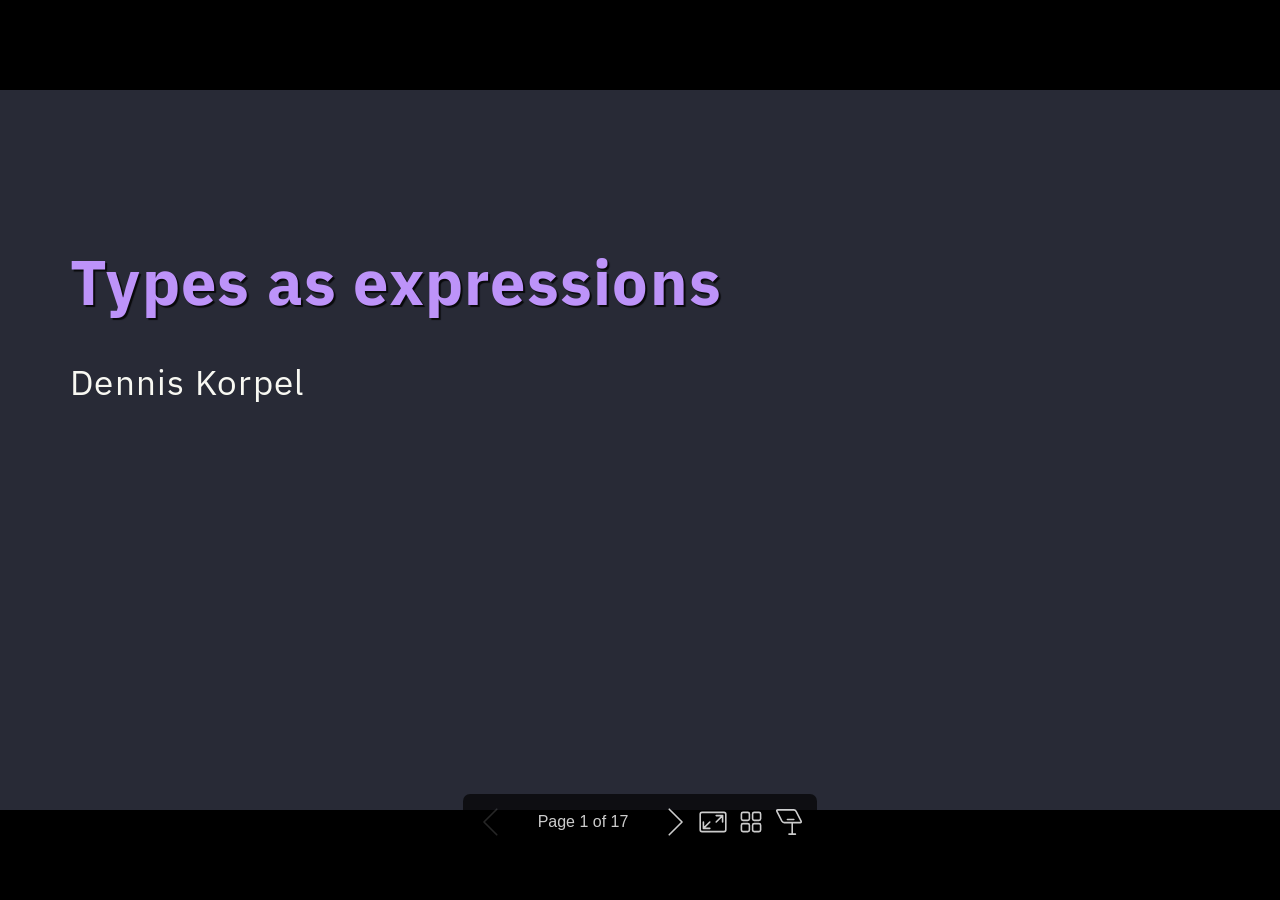
==== commit fd952e28: "Add "Works: optional is()" slide, switch-based After, and a build script New slide transcribed from " ====
--- a/docs/dconf26-lightning/index.html
+++ b/docs/dconf26-lightning/index.html
@@ -6,12 +6,12 @@
  * @auto-scaling true
  * @size 4:3 960px 720px
  * @size 16:9 1280px 720px
- */div#\:\$p > svg > foreignObject > :where(section):not([\20 root]){--dracula-background: #282a36;--dracula-current-line: #44475a;--dracula-foreground: #f8f8f2;--dracula-comment: #6272a4;--dracula-cyan: #b6dee7;--dracula-green: #50fa7b;--dracula-orange: #ffb86c;--dracula-pink: #ff79c6;--dracula-purple:#bd93f9;--dracula-red: #ff5555;--dracula-yellow: #f1fa8c;}div#\:\$p > svg > foreignObject > section .hljs{display:block;overflow-x:auto;padding:0.5em;background:var(--dracula-background)}div#\:\$p > svg > foreignObject > section .hljs, div#\:\$p > svg > foreignObject > section .hljs-subst, div#\:\$p > svg > foreignObject > section .hljs-typing, div#\:\$p > svg > foreignObject > section .hljs-variable, div#\:\$p > svg > foreignObject > section .hljs-template-variable{color:var(--dracula-foreground)}div#\:\$p > svg > foreignObject > section .hljs-comment, div#\:\$p > svg > foreignObject > section .hljs-quote, div#\:\$p > svg > foreignObject > section .hljs-deletion{color:var(--dracula-comment)}div#\:\$p > svg > foreignObject > section .hljs-meta .hljs-doctag, div#\:\$p > svg > foreignObject > section .hljs-built_in, div#\:\$p > svg > foreignObject > section .hljs-selector-tag, div#\:\$p > svg > foreignObject > section .hljs-section, div#\:\$p > svg > foreignObject > section .hljs-link, div#\:\$p > svg > foreignObject > section .hljs-class{color:var(--dracula-cyan)}div#\:\$p > svg > foreignObject > section .hljs-title{color:var(--dracula-green)}div#\:\$p > svg > foreignObject > section .hljs-params{color:var(--dracula-orange)}div#\:\$p > svg > foreignObject > section .hljs-keyword{color:var(--dracula-pink)}div#\:\$p > svg > foreignObject > section .hljs-literal, div#\:\$p > svg > foreignObject > section .hljs-number{color:var(--dracula-purple)}div#\:\$p > svg > foreignObject > section .hljs-regexp{color:var(--dracula-red)}div#\:\$p > svg > foreignObject > section .hljs-string, div#\:\$p > svg > foreignObject > section .hljs-name, div#\:\$p > svg > foreignObject > section .hljs-type, div#\:\$p > svg > foreignObject > section .hljs-attr, div#\:\$p > svg > foreignObject > section .hljs-symbol, div#\:\$p > svg > foreignObject > section .hljs-bullet, div#\:\$p > svg > foreignObject > section .hljs-addition, div#\:\$p > svg > foreignObject > section .hljs-template-tag{color:var(--dracula-yellow)}div#\:\$p > svg > foreignObject > section .hljs-keyword, div#\:\$p > svg > foreignObject > section .hljs-selector-tag, div#\:\$p > svg > foreignObject > section .hljs-literal, div#\:\$p > svg > foreignObject > section .hljs-title, div#\:\$p > svg > foreignObject > section .hljs-section, div#\:\$p > svg > foreignObject > section .hljs-doctag, div#\:\$p > svg > foreignObject > section .hljs-type, div#\:\$p > svg > foreignObject > section .hljs-name, div#\:\$p > svg > foreignObject > section .hljs-strong{font-weight:bold}div#\:\$p > svg > foreignObject > section .hljs-params, div#\:\$p > svg > foreignObject > section .hljs-emphasis{font-style:italic}div#\:\$p > svg > foreignObject > section svg[data-marp-fitting=svg]{max-height:580px}div#\:\$p > svg > foreignObject > section :is(h1, marp-h1), div#\:\$p > svg > foreignObject > section :is(h2, marp-h2), div#\:\$p > svg > foreignObject > section :is(h3, marp-h3), div#\:\$p > svg > foreignObject > section :is(h4, marp-h4), div#\:\$p > svg > foreignObject > section :is(h5, marp-h5), div#\:\$p > svg > foreignObject > section :is(h6, marp-h6){margin:0.5em 0 0 0;color:var(--dracula-purple);text-shadow:2px 2px 1px rgba(0, 0, 0, 0.8)}div#\:\$p > svg > foreignObject > section :is(h1, marp-h1) strong, div#\:\$p > svg > foreignObject > section :is(h2, marp-h2) strong, div#\:\$p > svg > foreignObject > section :is(h3, marp-h3) strong, div#\:\$p > svg > foreignObject > section :is(h4, marp-h4) strong, div#\:\$p > svg > foreignObject > section :is(h5, marp-h5) strong, div#\:\$p > svg > foreignObject > section :is(h6, marp-h6) strong{font-weight:inherit}div#\:\$p > svg > foreignObject > section :is(h1, marp-h1){font-size:1.8em}div#\:\$p > svg > foreignObject > section :is(h2, marp-h2){font-size:1.5em}div#\:\$p > svg > foreignObject > section :is(h3, marp-h3){font-size:1.3em}div#\:\$p > svg > foreignObject > section :is(h4, marp-h4){font-size:1.1em}div#\:\$p > svg > foreignObject > section :is(h5, marp-h5){font-size:1em}div#\:\$p > svg > foreignObject > section :is(h6, marp-h6){font-size:0.9em}div#\:\$p > svg > foreignObject > section p, div#\:\$p > svg > foreignObject > section blockquote{margin:1em 0 0 0}div#\:\$p > svg > foreignObject > section ul > li, div#\:\$p > svg > foreignObject > section ol > li{margin:0.3em 0 0 0;color:var(--dracula-cyan)}div#\:\$p > svg > foreignObject > section ul > li > p, div#\:\$p > svg > foreignObject > section ol > li > p{margin:0.6em 0 0 0}div#\:\$p > svg > foreignObject > section code{display:inline-block;font-family:"IBM Plex Mono", monospace;font-size:0.8em;letter-spacing:0;margin:-0.1em 0.15em;padding:0.1em 0.2em;vertical-align:baseline;color:var(--dracula-green)}div#\:\$p > svg > foreignObject > section :is(pre, marp-pre){display:block;margin:1em 0 0 0;min-height:1em;overflow:visible}div#\:\$p > svg > foreignObject > section :is(pre, marp-pre) code{box-sizing:border-box;margin:0;min-width:100%;padding:0.5em;font-size:0.7em}div#\:\$p > svg > foreignObject > section :is(pre, marp-pre) code svg[data-marp-fitting=svg]{max-height:calc(580px - 1em)}div#\:\$p > svg > foreignObject > section blockquote{margin:1em 0 0 0;padding:0 1em;position:relative;color:var(--dracula-orange)}div#\:\$p > svg > foreignObject > section blockquote::after, div#\:\$p > svg > foreignObject > section blockquote::before{content:"“";display:block;font-family:"Times New Roman", serif;font-weight:bold;position:absolute;color:var(--dracula-green)}div#\:\$p > svg > foreignObject > section blockquote::before{top:0;left:0}div#\:\$p > svg > foreignObject > section blockquote::after{right:0;bottom:0;transform:rotate(180deg)}div#\:\$p > svg > foreignObject > section blockquote > *:first-child{margin-top:0}div#\:\$p > svg > foreignObject > section mark{background:transparent}div#\:\$p > svg > foreignObject > section table{border-spacing:0;border-collapse:collapse;margin:1em 0 0 0}div#\:\$p > svg > foreignObject > section table th, div#\:\$p > svg > foreignObject > section table td{padding:0.2em 0.4em;border-width:1px;border-style:solid}div#\:\$p > svg > foreignObject > section{font-size:35px;font-family:"IBM Plex Sans";line-height:1.35;letter-spacing:1.25px;padding:70px;color:var(--dracula-foreground);background-color:var(--dracula-background)}div#\:\$p > svg > foreignObject > section{--marpit-root-font-size: 35px}div#\:\$p > svg > foreignObject > section > *:first-child, div#\:\$p > svg > foreignObject > section > header:first-child + *{margin-top:0}div#\:\$p > svg > foreignObject > section a, div#\:\$p > svg > foreignObject > section mark{color:#828ae8}div#\:\$p > svg > foreignObject > section code{background:var(--dracula-current-line);color:var(--dracula-current-green)}div#\:\$p > svg > foreignObject > section :is(h1, marp-h1) strong, div#\:\$p > svg > foreignObject > section :is(h2, marp-h2) strong, div#\:\$p > svg > foreignObject > section :is(h3, marp-h3) strong, div#\:\$p > svg > foreignObject > section :is(h4, marp-h4) strong, div#\:\$p > svg > foreignObject > section :is(h5, marp-h5) strong, div#\:\$p > svg > foreignObject > section :is(h6, marp-h6) strong{color:var(--dracula-current-line)}div#\:\$p > svg > foreignObject > section :is(pre, marp-pre) > code{background:var(--dracula-current-line)}div#\:\$p > svg > foreignObject > section header, div#\:\$p > svg > foreignObject > section footer, div#\:\$p > svg > foreignObject > section section::after, div#\:\$p > svg > foreignObject > section blockquote::before, div#\:\$p > svg > foreignObject > section blockquote::after{color:var(--dracula-comment)}div#\:\$p > svg > foreignObject > section table th, div#\:\$p > svg > foreignObject > section table td{border-color:var(--dracula-current-line)}div#\:\$p > svg > foreignObject > section table thead th{background:var(--dracula-current-line);color:var(--dracula-yellow)}div#\:\$p > svg > foreignObject > section table tbody > tr:nth-child(even) td, div#\:\$p > svg > foreignObject > section table tbody > tr:nth-child(even) th{background:var(--dracula-current-line)}div#\:\$p > svg > foreignObject > section header, div#\:\$p > svg > foreignObject > section footer, div#\:\$p > svg > foreignObject > section::after{box-sizing:border-box;font-size:66%;height:70px;line-height:50px;overflow:hidden;padding:10px 25px;position:absolute;color:#a8b4ca;text-shadow:1px 2px 1px rgba(0, 0, 0, 0.8)}div#\:\$p > svg > foreignObject > section::after{--marpit-root-font-size: 66%}div#\:\$p > svg > foreignObject > section header{left:0;right:0;top:0}div#\:\$p > svg > foreignObject > section footer{left:0;right:0;bottom:0}div#\:\$p > svg > foreignObject > section::after{right:0;bottom:0;font-size:80%}div#\:\$p > svg > foreignObject > section::after{--marpit-root-font-size: 80%}div#\:\$p > svg > foreignObject > section.src :is(h1, marp-h1){font-size:calc(var(--marpit-root-font-size, 1rem) * 1.1);color:var(--dracula-comment);margin:0 0 24px 0}div#\:\$p > svg > foreignObject > section.src blockquote{font-size:0.85em}div#\:\$p > svg > foreignObject > section.src p:last-of-type{font-size:0.55em;color:var(--dracula-comment)}div#\:\$p > svg > foreignObject > section.dense{padding:18px 60px}div#\:\$p > svg > foreignObject > section.dense :is(h1, marp-h1){font-size:calc(var(--marpit-root-font-size, 1rem) * 1.2);margin:0 0 4px 0}div#\:\$p > svg > foreignObject > section.dense p{font-size:calc(var(--marpit-root-font-size, 1rem) * 0.7);margin:0 0 4px 0}div#\:\$p > svg > foreignObject > section.dense :is(pre, marp-pre){margin:0 auto}div#\:\$p > svg > foreignObject > section.dense :is(pre, marp-pre) code{font-size:7.9px;line-height:1.10}div#\:\$p > svg > foreignObject > section[data-marpit-advanced-background="background"]{columns:initial!important;display:block!important;padding:0!important}div#\:\$p > svg > foreignObject > section[data-marpit-advanced-background="background"]::before, div#\:\$p > svg > foreignObject > section[data-marpit-advanced-background="background"]::after, div#\:\$p > svg > foreignObject > section[data-marpit-advanced-background="content"]::before, div#\:\$p > svg > foreignObject > section[data-marpit-advanced-background="content"]::after{display:none!important}div#\:\$p > svg > foreignObject > section[data-marpit-advanced-background="background"] > div[data-marpit-advanced-background-container]{all:initial;display:flex;flex-direction:row;height:100%;overflow:hidden;width:100%}div#\:\$p > svg > foreignObject > section[data-marpit-advanced-background="background"] > div[data-marpit-advanced-background-container][data-marpit-advanced-background-direction="vertical"]{flex-direction:column}div#\:\$p > svg > foreignObject > section[data-marpit-advanced-background="background"][data-marpit-advanced-background-split] > div[data-marpit-advanced-background-container]{width:var(--marpit-advanced-background-split, 50%)}div#\:\$p > svg > foreignObject > section[data-marpit-advanced-background="background"][data-marpit-advanced-background-split="right"] > div[data-marpit-advanced-background-container]{margin-left:calc(100% - var(--marpit-advanced-background-split, 50%))}div#\:\$p > svg > foreignObject > section[data-marpit-advanced-background="background"] > div[data-marpit-advanced-background-container] > figure{all:initial;background-position:center;background-repeat:no-repeat;background-size:cover;flex:auto;margin:0}div#\:\$p > svg > foreignObject > section[data-marpit-advanced-background="background"] > div[data-marpit-advanced-background-container] > figure > figcaption{position:absolute;border:0;clip:rect(0, 0, 0, 0);height:1px;margin:-1px;overflow:hidden;padding:0;white-space:nowrap;width:1px}div#\:\$p > svg > foreignObject > section[data-marpit-advanced-background="content"], div#\:\$p > svg > foreignObject > section[data-marpit-advanced-background="pseudo"]{background:transparent!important}div#\:\$p > svg > foreignObject > section[data-marpit-advanced-background="pseudo"], div#\:\$p > svg[data-marpit-svg] > foreignObject[data-marpit-advanced-background="pseudo"]{pointer-events:none!important}div#\:\$p > svg > foreignObject > section[data-marpit-advanced-background-split]{width:100%;height:100%}
-</style></head><body><div class="bespoke-marp-osc"><button data-bespoke-marp-osc="prev" tabindex="-1" title="Previous slide">Previous slide</button><span data-bespoke-marp-osc="page"></span><button data-bespoke-marp-osc="next" tabindex="-1" title="Next slide">Next slide</button><button data-bespoke-marp-osc="fullscreen" tabindex="-1" title="Toggle fullscreen (f)">Toggle fullscreen</button><button data-bespoke-marp-osc="overview" tabindex="-1" title="Toggle overview view (o)">Toggle overview view</button><button data-bespoke-marp-osc="presenter" tabindex="-1" title="Open presenter view (p)">Open presenter view</button></div><div id=":$p"><svg data-marpit-svg="" viewBox="0 0 1280 720"><foreignObject width="1280" height="720"><section id="1" data-class="lead" data-theme="9t7lmoqukcwmqq9uwnx3hm06v1yhyz30uts9pvkfaui" lang="en-US" class="lead" style="--class:lead;--theme:9t7lmoqukcwmqq9uwnx3hm06v1yhyz30uts9pvkfaui;"><br />
+ */div#\:\$p > svg > foreignObject > :where(section):not([\20 root]){--dracula-background: #282a36;--dracula-current-line: #44475a;--dracula-foreground: #f8f8f2;--dracula-comment: #6272a4;--dracula-cyan: #b6dee7;--dracula-green: #50fa7b;--dracula-orange: #ffb86c;--dracula-pink: #ff79c6;--dracula-purple:#bd93f9;--dracula-red: #ff5555;--dracula-yellow: #f1fa8c;}div#\:\$p > svg > foreignObject > section .hljs{display:block;overflow-x:auto;padding:0.5em;background:var(--dracula-background)}div#\:\$p > svg > foreignObject > section .hljs, div#\:\$p > svg > foreignObject > section .hljs-subst, div#\:\$p > svg > foreignObject > section .hljs-typing, div#\:\$p > svg > foreignObject > section .hljs-variable, div#\:\$p > svg > foreignObject > section .hljs-template-variable{color:var(--dracula-foreground)}div#\:\$p > svg > foreignObject > section .hljs-comment, div#\:\$p > svg > foreignObject > section .hljs-quote, div#\:\$p > svg > foreignObject > section .hljs-deletion{color:var(--dracula-comment)}div#\:\$p > svg > foreignObject > section .hljs-meta .hljs-doctag, div#\:\$p > svg > foreignObject > section .hljs-built_in, div#\:\$p > svg > foreignObject > section .hljs-selector-tag, div#\:\$p > svg > foreignObject > section .hljs-section, div#\:\$p > svg > foreignObject > section .hljs-link, div#\:\$p > svg > foreignObject > section .hljs-class{color:var(--dracula-cyan)}div#\:\$p > svg > foreignObject > section .hljs-title{color:var(--dracula-green)}div#\:\$p > svg > foreignObject > section .hljs-params{color:var(--dracula-orange)}div#\:\$p > svg > foreignObject > section .hljs-keyword{color:var(--dracula-pink)}div#\:\$p > svg > foreignObject > section .hljs-literal, div#\:\$p > svg > foreignObject > section .hljs-number{color:var(--dracula-purple)}div#\:\$p > svg > foreignObject > section .hljs-regexp{color:var(--dracula-red)}div#\:\$p > svg > foreignObject > section .hljs-string, div#\:\$p > svg > foreignObject > section .hljs-name, div#\:\$p > svg > foreignObject > section .hljs-type, div#\:\$p > svg > foreignObject > section .hljs-attr, div#\:\$p > svg > foreignObject > section .hljs-symbol, div#\:\$p > svg > foreignObject > section .hljs-bullet, div#\:\$p > svg > foreignObject > section .hljs-addition, div#\:\$p > svg > foreignObject > section .hljs-template-tag{color:var(--dracula-yellow)}div#\:\$p > svg > foreignObject > section .hljs-keyword, div#\:\$p > svg > foreignObject > section .hljs-selector-tag, div#\:\$p > svg > foreignObject > section .hljs-literal, div#\:\$p > svg > foreignObject > section .hljs-title, div#\:\$p > svg > foreignObject > section .hljs-section, div#\:\$p > svg > foreignObject > section .hljs-doctag, div#\:\$p > svg > foreignObject > section .hljs-type, div#\:\$p > svg > foreignObject > section .hljs-name, div#\:\$p > svg > foreignObject > section .hljs-strong{font-weight:bold}div#\:\$p > svg > foreignObject > section .hljs-params, div#\:\$p > svg > foreignObject > section .hljs-emphasis{font-style:italic}div#\:\$p > svg > foreignObject > section svg[data-marp-fitting=svg]{max-height:580px}div#\:\$p > svg > foreignObject > section :is(h1, marp-h1), div#\:\$p > svg > foreignObject > section :is(h2, marp-h2), div#\:\$p > svg > foreignObject > section :is(h3, marp-h3), div#\:\$p > svg > foreignObject > section :is(h4, marp-h4), div#\:\$p > svg > foreignObject > section :is(h5, marp-h5), div#\:\$p > svg > foreignObject > section :is(h6, marp-h6){margin:0.5em 0 0 0;color:var(--dracula-purple);text-shadow:2px 2px 1px rgba(0, 0, 0, 0.8)}div#\:\$p > svg > foreignObject > section :is(h1, marp-h1) strong, div#\:\$p > svg > foreignObject > section :is(h2, marp-h2) strong, div#\:\$p > svg > foreignObject > section :is(h3, marp-h3) strong, div#\:\$p > svg > foreignObject > section :is(h4, marp-h4) strong, div#\:\$p > svg > foreignObject > section :is(h5, marp-h5) strong, div#\:\$p > svg > foreignObject > section :is(h6, marp-h6) strong{font-weight:inherit}div#\:\$p > svg > foreignObject > section :is(h1, marp-h1){font-size:1.8em}div#\:\$p > svg > foreignObject > section :is(h2, marp-h2){font-size:1.5em}div#\:\$p > svg > foreignObject > section :is(h3, marp-h3){font-size:1.3em}div#\:\$p > svg > foreignObject > section :is(h4, marp-h4){font-size:1.1em}div#\:\$p > svg > foreignObject > section :is(h5, marp-h5){font-size:1em}div#\:\$p > svg > foreignObject > section :is(h6, marp-h6){font-size:0.9em}div#\:\$p > svg > foreignObject > section p, div#\:\$p > svg > foreignObject > section blockquote{margin:1em 0 0 0}div#\:\$p > svg > foreignObject > section ul > li, div#\:\$p > svg > foreignObject > section ol > li{margin:0.3em 0 0 0;color:var(--dracula-cyan)}div#\:\$p > svg > foreignObject > section ul > li > p, div#\:\$p > svg > foreignObject > section ol > li > p{margin:0.6em 0 0 0}div#\:\$p > svg > foreignObject > section code{display:inline-block;font-family:"IBM Plex Mono", monospace;font-size:0.8em;letter-spacing:0;margin:-0.1em 0.15em;padding:0.1em 0.2em;vertical-align:baseline;color:var(--dracula-green)}div#\:\$p > svg > foreignObject > section :is(pre, marp-pre){display:block;margin:1em 0 0 0;min-height:1em;overflow:visible}div#\:\$p > svg > foreignObject > section :is(pre, marp-pre) code{box-sizing:border-box;margin:0;min-width:100%;padding:0.5em;font-size:0.7em}div#\:\$p > svg > foreignObject > section :is(pre, marp-pre) code svg[data-marp-fitting=svg]{max-height:calc(580px - 1em)}div#\:\$p > svg > foreignObject > section blockquote{margin:1em 0 0 0;padding:0 1em;position:relative;color:var(--dracula-orange)}div#\:\$p > svg > foreignObject > section blockquote::after, div#\:\$p > svg > foreignObject > section blockquote::before{content:"“";display:block;font-family:"Times New Roman", serif;font-weight:bold;position:absolute;color:var(--dracula-green)}div#\:\$p > svg > foreignObject > section blockquote::before{top:0;left:0}div#\:\$p > svg > foreignObject > section blockquote::after{right:0;bottom:0;transform:rotate(180deg)}div#\:\$p > svg > foreignObject > section blockquote > *:first-child{margin-top:0}div#\:\$p > svg > foreignObject > section mark{background:transparent}div#\:\$p > svg > foreignObject > section table{border-spacing:0;border-collapse:collapse;margin:1em 0 0 0}div#\:\$p > svg > foreignObject > section table th, div#\:\$p > svg > foreignObject > section table td{padding:0.2em 0.4em;border-width:1px;border-style:solid}div#\:\$p > svg > foreignObject > section{font-size:35px;font-family:"IBM Plex Sans";line-height:1.35;letter-spacing:1.25px;padding:70px;color:var(--dracula-foreground);background-color:var(--dracula-background)}div#\:\$p > svg > foreignObject > section{--marpit-root-font-size: 35px}div#\:\$p > svg > foreignObject > section > *:first-child, div#\:\$p > svg > foreignObject > section > header:first-child + *{margin-top:0}div#\:\$p > svg > foreignObject > section a, div#\:\$p > svg > foreignObject > section mark{color:#828ae8}div#\:\$p > svg > foreignObject > section code{background:var(--dracula-current-line);color:var(--dracula-current-green)}div#\:\$p > svg > foreignObject > section :is(h1, marp-h1) strong, div#\:\$p > svg > foreignObject > section :is(h2, marp-h2) strong, div#\:\$p > svg > foreignObject > section :is(h3, marp-h3) strong, div#\:\$p > svg > foreignObject > section :is(h4, marp-h4) strong, div#\:\$p > svg > foreignObject > section :is(h5, marp-h5) strong, div#\:\$p > svg > foreignObject > section :is(h6, marp-h6) strong{color:var(--dracula-current-line)}div#\:\$p > svg > foreignObject > section :is(pre, marp-pre) > code{background:var(--dracula-current-line)}div#\:\$p > svg > foreignObject > section header, div#\:\$p > svg > foreignObject > section footer, div#\:\$p > svg > foreignObject > section section::after, div#\:\$p > svg > foreignObject > section blockquote::before, div#\:\$p > svg > foreignObject > section blockquote::after{color:var(--dracula-comment)}div#\:\$p > svg > foreignObject > section table th, div#\:\$p > svg > foreignObject > section table td{border-color:var(--dracula-current-line)}div#\:\$p > svg > foreignObject > section table thead th{background:var(--dracula-current-line);color:var(--dracula-yellow)}div#\:\$p > svg > foreignObject > section table tbody > tr:nth-child(even) td, div#\:\$p > svg > foreignObject > section table tbody > tr:nth-child(even) th{background:var(--dracula-current-line)}div#\:\$p > svg > foreignObject > section header, div#\:\$p > svg > foreignObject > section footer, div#\:\$p > svg > foreignObject > section::after{box-sizing:border-box;font-size:66%;height:70px;line-height:50px;overflow:hidden;padding:10px 25px;position:absolute;color:#a8b4ca;text-shadow:1px 2px 1px rgba(0, 0, 0, 0.8)}div#\:\$p > svg > foreignObject > section::after{--marpit-root-font-size: 66%}div#\:\$p > svg > foreignObject > section header{left:0;right:0;top:0}div#\:\$p > svg > foreignObject > section footer{left:0;right:0;bottom:0}div#\:\$p > svg > foreignObject > section::after{right:0;bottom:0;font-size:80%}div#\:\$p > svg > foreignObject > section::after{--marpit-root-font-size: 80%}div#\:\$p > svg > foreignObject > section.src :is(h1, marp-h1){font-size:calc(var(--marpit-root-font-size, 1rem) * 1.1);color:var(--dracula-comment);margin:0 0 24px 0}div#\:\$p > svg > foreignObject > section.src blockquote{font-size:0.85em}div#\:\$p > svg > foreignObject > section.src p:last-of-type{font-size:0.55em;color:var(--dracula-comment)}div#\:\$p > svg > foreignObject > section.dense{padding:18px 60px}div#\:\$p > svg > foreignObject > section.dense :is(h1, marp-h1){font-size:calc(var(--marpit-root-font-size, 1rem) * 1.2);margin:0 0 4px 0}div#\:\$p > svg > foreignObject > section.dense p{font-size:calc(var(--marpit-root-font-size, 1rem) * 0.7);margin:0 0 4px 0}div#\:\$p > svg > foreignObject > section.dense :is(pre, marp-pre){margin:0 auto}div#\:\$p > svg > foreignObject > section.dense :is(pre, marp-pre) code{font-size:7.9px;line-height:1.10}div#\:\$p > svg > foreignObject > section.medium{padding:22px 60px}div#\:\$p > svg > foreignObject > section.medium :is(h1, marp-h1){font-size:calc(var(--marpit-root-font-size, 1rem) * 1.4);margin:0 0 8px 0}div#\:\$p > svg > foreignObject > section.medium :is(pre, marp-pre){margin:0 auto}div#\:\$p > svg > foreignObject > section.medium :is(pre, marp-pre) code{font-size:11.4px;line-height:1.20}div#\:\$p > svg > foreignObject > section[data-marpit-advanced-background="background"]{columns:initial!important;display:block!important;padding:0!important}div#\:\$p > svg > foreignObject > section[data-marpit-advanced-background="background"]::before, div#\:\$p > svg > foreignObject > section[data-marpit-advanced-background="background"]::after, div#\:\$p > svg > foreignObject > section[data-marpit-advanced-background="content"]::before, div#\:\$p > svg > foreignObject > section[data-marpit-advanced-background="content"]::after{display:none!important}div#\:\$p > svg > foreignObject > section[data-marpit-advanced-background="background"] > div[data-marpit-advanced-background-container]{all:initial;display:flex;flex-direction:row;height:100%;overflow:hidden;width:100%}div#\:\$p > svg > foreignObject > section[data-marpit-advanced-background="background"] > div[data-marpit-advanced-background-container][data-marpit-advanced-background-direction="vertical"]{flex-direction:column}div#\:\$p > svg > foreignObject > section[data-marpit-advanced-background="background"][data-marpit-advanced-background-split] > div[data-marpit-advanced-background-container]{width:var(--marpit-advanced-background-split, 50%)}div#\:\$p > svg > foreignObject > section[data-marpit-advanced-background="background"][data-marpit-advanced-background-split="right"] > div[data-marpit-advanced-background-container]{margin-left:calc(100% - var(--marpit-advanced-background-split, 50%))}div#\:\$p > svg > foreignObject > section[data-marpit-advanced-background="background"] > div[data-marpit-advanced-background-container] > figure{all:initial;background-position:center;background-repeat:no-repeat;background-size:cover;flex:auto;margin:0}div#\:\$p > svg > foreignObject > section[data-marpit-advanced-background="background"] > div[data-marpit-advanced-background-container] > figure > figcaption{position:absolute;border:0;clip:rect(0, 0, 0, 0);height:1px;margin:-1px;overflow:hidden;padding:0;white-space:nowrap;width:1px}div#\:\$p > svg > foreignObject > section[data-marpit-advanced-background="content"], div#\:\$p > svg > foreignObject > section[data-marpit-advanced-background="pseudo"]{background:transparent!important}div#\:\$p > svg > foreignObject > section[data-marpit-advanced-background="pseudo"], div#\:\$p > svg[data-marpit-svg] > foreignObject[data-marpit-advanced-background="pseudo"]{pointer-events:none!important}div#\:\$p > svg > foreignObject > section[data-marpit-advanced-background-split]{width:100%;height:100%}
+</style></head><body><div class="bespoke-marp-osc"><button data-bespoke-marp-osc="prev" tabindex="-1" title="Previous slide">Previous slide</button><span data-bespoke-marp-osc="page"></span><button data-bespoke-marp-osc="next" tabindex="-1" title="Next slide">Next slide</button><button data-bespoke-marp-osc="fullscreen" tabindex="-1" title="Toggle fullscreen (f)">Toggle fullscreen</button><button data-bespoke-marp-osc="overview" tabindex="-1" title="Toggle overview view (o)">Toggle overview view</button><button data-bespoke-marp-osc="presenter" tabindex="-1" title="Open presenter view (p)">Open presenter view</button></div><div id=":$p"><svg data-marpit-svg="" viewBox="0 0 1280 720"><foreignObject width="1280" height="720"><section id="1" data-class="lead" data-theme="3a2qbk1yuk4wk1as1yi0pr54rp89c9ddpjfcdwor3ano" lang="en-US" class="lead" style="--class:lead;--theme:3a2qbk1yuk4wk1as1yi0pr54rp89c9ddpjfcdwor3ano;"><br />
 <h1 id="types-as-expressions">Types as expressions</h1>
 <p>Dennis Korpel</p>
 </section>
-</foreignObject></svg><svg data-marpit-svg="" viewBox="0 0 1280 720"><foreignObject width="1280" height="720"><section id="2" data-paginate="true" data-class="src" data-theme="9t7lmoqukcwmqq9uwnx3hm06v1yhyz30uts9pvkfaui" lang="en-US" class="src" data-marpit-pagination="2" style="--paginate:true;--class:src;--theme:9t7lmoqukcwmqq9uwnx3hm06v1yhyz30uts9pvkfaui;" data-marpit-pagination-total="16">
+</foreignObject></svg><svg data-marpit-svg="" viewBox="0 0 1280 720"><foreignObject width="1280" height="720"><section id="2" data-paginate="true" data-class="src" data-theme="3a2qbk1yuk4wk1as1yi0pr54rp89c9ddpjfcdwor3ano" lang="en-US" class="src" data-marpit-pagination="2" style="--paginate:true;--class:src;--theme:3a2qbk1yuk4wk1as1yi0pr54rp89c9ddpjfcdwor3ano;" data-marpit-pagination-total="17">
 <h1 id="april-15-2026-type-level-ternary-expressions-per-nordl%C3%B6w">April 15, 2026, Type-Level Ternary Expressions, Per Nordlöw</h1>
 <blockquote>
 <p>What about allowing</p>
@@ -24,7 +24,7 @@
 </blockquote>
 <p>Source: <a href="https://forum.dlang.org/thread/yyjjebcbkmmtmvleywkr@forum.dlang.org">https://forum.dlang.org/thread/yyjjebcbkmmtmvleywkr@forum.dlang.org</a></p>
 </section>
-</foreignObject></svg><svg data-marpit-svg="" viewBox="0 0 1280 720"><foreignObject width="1280" height="720"><section id="3" data-paginate="true" data-class="src" data-theme="9t7lmoqukcwmqq9uwnx3hm06v1yhyz30uts9pvkfaui" lang="en-US" class="src" data-marpit-pagination="3" style="--paginate:true;--class:src;--theme:9t7lmoqukcwmqq9uwnx3hm06v1yhyz30uts9pvkfaui;" data-marpit-pagination-total="16">
+</foreignObject></svg><svg data-marpit-svg="" viewBox="0 0 1280 720"><foreignObject width="1280" height="720"><section id="3" data-paginate="true" data-class="src" data-theme="3a2qbk1yuk4wk1as1yi0pr54rp89c9ddpjfcdwor3ano" lang="en-US" class="src" data-marpit-pagination="3" style="--paginate:true;--class:src;--theme:3a2qbk1yuk4wk1as1yi0pr54rp89c9ddpjfcdwor3ano;" data-marpit-pagination-total="17">
 <h1 id="september-26-2020-reimplementing-the-bulk-of-stdmeta-iteratively-andrei-alexandrescu">September 26, 2020, Reimplementing the bulk of std.meta iteratively, Andrei Alexandrescu</h1>
 <blockquote>
 <p>The algorithms follow the following pattern consistently:</p>
@@ -37,7 +37,7 @@
 <p>Note: not talking about type manipulation.</p>
 <p>Source: <a href="https://forum.dlang.org/thread/rknpkj$d7f$1@digitalmars.com?page=1">https://forum.dlang.org/thread/rknpkj$d7f$1@digitalmars.com?page=1</a></p>
 </section>
-</foreignObject></svg><svg data-marpit-svg="" viewBox="0 0 1280 720"><foreignObject width="1280" height="720"><section id="4" data-paginate="true" data-theme="9t7lmoqukcwmqq9uwnx3hm06v1yhyz30uts9pvkfaui" lang="en-US" data-marpit-pagination="4" style="--paginate:true;--theme:9t7lmoqukcwmqq9uwnx3hm06v1yhyz30uts9pvkfaui;" data-marpit-pagination-total="16">
+</foreignObject></svg><svg data-marpit-svg="" viewBox="0 0 1280 720"><foreignObject width="1280" height="720"><section id="4" data-paginate="true" data-theme="3a2qbk1yuk4wk1as1yi0pr54rp89c9ddpjfcdwor3ano" lang="en-US" data-marpit-pagination="4" style="--paginate:true;--theme:3a2qbk1yuk4wk1as1yi0pr54rp89c9ddpjfcdwor3ano;" data-marpit-pagination-total="17">
 <h1 id="what-andrei-used">What Andrei used:</h1>
 <ol>
 <li>Convert type to string with <code>.stringof</code></li>
@@ -45,7 +45,7 @@
 <li>Convert back with <code>mixin()</code></li>
 </ol>
 </section>
-</foreignObject></svg><svg data-marpit-svg="" viewBox="0 0 1280 720"><foreignObject width="1280" height="720"><section id="5" data-paginate="true" data-theme="9t7lmoqukcwmqq9uwnx3hm06v1yhyz30uts9pvkfaui" lang="en-US" data-marpit-pagination="5" style="--paginate:true;--theme:9t7lmoqukcwmqq9uwnx3hm06v1yhyz30uts9pvkfaui;" data-marpit-pagination-total="16">
+</foreignObject></svg><svg data-marpit-svg="" viewBox="0 0 1280 720"><foreignObject width="1280" height="720"><section id="5" data-paginate="true" data-theme="3a2qbk1yuk4wk1as1yi0pr54rp89c9ddpjfcdwor3ano" lang="en-US" data-marpit-pagination="5" style="--paginate:true;--theme:3a2qbk1yuk4wk1as1yi0pr54rp89c9ddpjfcdwor3ano;" data-marpit-pagination-total="17">
 <h1 id="what-you-can-do-today">What you can do today:</h1>
 <ol>
 <li>Convert type to <code>string</code> with .mangleof</li>
@@ -53,7 +53,7 @@
 <li>Convert back with <code>__traits(toType, stringValue)</code></li>
 </ol>
 </section>
-</foreignObject></svg><svg data-marpit-svg="" viewBox="0 0 1280 720"><foreignObject width="1280" height="720"><section id="6" data-paginate="true" data-theme="9t7lmoqukcwmqq9uwnx3hm06v1yhyz30uts9pvkfaui" lang="en-US" data-marpit-pagination="6" style="--paginate:true;--theme:9t7lmoqukcwmqq9uwnx3hm06v1yhyz30uts9pvkfaui;" data-marpit-pagination-total="16">
+</foreignObject></svg><svg data-marpit-svg="" viewBox="0 0 1280 720"><foreignObject width="1280" height="720"><section id="6" data-paginate="true" data-theme="3a2qbk1yuk4wk1as1yi0pr54rp89c9ddpjfcdwor3ano" lang="en-US" data-marpit-pagination="6" style="--paginate:true;--theme:3a2qbk1yuk4wk1as1yi0pr54rp89c9ddpjfcdwor3ano;" data-marpit-pagination-total="17">
 <h1 id="example">Example:</h1>
 <pre is="marp-pre" data-auto-scaling="downscale-only"><code class="language-D"><span class="hljs-built_in">string</span> unsignedOfSize(size_t n)
 {
@@ -69,20 +69,20 @@
 <span class="hljs-keyword">__traits</span>(toType, unsignedOfSize(<span class="hljs-number">4</span>)) myInteger;
 </code></pre>
 </section>
-</foreignObject></svg><svg data-marpit-svg="" viewBox="0 0 1280 720"><foreignObject width="1280" height="720"><section id="7" data-paginate="true" data-theme="9t7lmoqukcwmqq9uwnx3hm06v1yhyz30uts9pvkfaui" lang="en-US" data-marpit-pagination="7" style="--paginate:true;--theme:9t7lmoqukcwmqq9uwnx3hm06v1yhyz30uts9pvkfaui;" data-marpit-pagination-total="16">
+</foreignObject></svg><svg data-marpit-svg="" viewBox="0 0 1280 720"><foreignObject width="1280" height="720"><section id="7" data-paginate="true" data-theme="3a2qbk1yuk4wk1as1yi0pr54rp89c9ddpjfcdwor3ano" lang="en-US" data-marpit-pagination="7" style="--paginate:true;--theme:3a2qbk1yuk4wk1as1yi0pr54rp89c9ddpjfcdwor3ano;" data-marpit-pagination-total="17">
 <h1 id="works-today">Works today:</h1>
 <pre is="marp-pre" data-auto-scaling="downscale-only"><code class="language-D"><span class="hljs-keyword">alias</span> ToType(<span class="hljs-built_in">string</span> val) = <span class="hljs-keyword">__traits</span>(toType, val);
 
 ToType!(unsignedOfSize(<span class="hljs-number">4</span>)) myInteger;
 </code></pre>
 </section>
-</foreignObject></svg><svg data-marpit-svg="" viewBox="0 0 1280 720"><foreignObject width="1280" height="720"><section id="8" data-paginate="true" data-theme="9t7lmoqukcwmqq9uwnx3hm06v1yhyz30uts9pvkfaui" lang="en-US" data-marpit-pagination="8" style="--paginate:true;--theme:9t7lmoqukcwmqq9uwnx3hm06v1yhyz30uts9pvkfaui;" data-marpit-pagination-total="16">
+</foreignObject></svg><svg data-marpit-svg="" viewBox="0 0 1280 720"><foreignObject width="1280" height="720"><section id="8" data-paginate="true" data-theme="3a2qbk1yuk4wk1as1yi0pr54rp89c9ddpjfcdwor3ano" lang="en-US" data-marpit-pagination="8" style="--paginate:true;--theme:3a2qbk1yuk4wk1as1yi0pr54rp89c9ddpjfcdwor3ano;" data-marpit-pagination-total="17">
 <h1 id="idea-types-in-expressions-are-type_t">Idea: types in expressions are <code>type_t</code></h1>
 <pre is="marp-pre" data-auto-scaling="downscale-only"><code class="language-D">type_t myInt = <span class="hljs-keyword">int</span>;
 type_t[<span class="hljs-number">3</span>] floats = [<span class="hljs-built_in">float</span>, <span class="hljs-built_in">double</span>, <span class="hljs-built_in">real</span>];
 </code></pre>
 </section>
-</foreignObject></svg><svg data-marpit-svg="" viewBox="0 0 1280 720"><foreignObject width="1280" height="720"><section id="9" data-paginate="true" data-theme="9t7lmoqukcwmqq9uwnx3hm06v1yhyz30uts9pvkfaui" lang="en-US" data-marpit-pagination="9" style="--paginate:true;--theme:9t7lmoqukcwmqq9uwnx3hm06v1yhyz30uts9pvkfaui;" data-marpit-pagination-total="16">
+</foreignObject></svg><svg data-marpit-svg="" viewBox="0 0 1280 720"><foreignObject width="1280" height="720"><section id="9" data-paginate="true" data-theme="3a2qbk1yuk4wk1as1yi0pr54rp89c9ddpjfcdwor3ano" lang="en-US" data-marpit-pagination="9" style="--paginate:true;--theme:3a2qbk1yuk4wk1as1yi0pr54rp89c9ddpjfcdwor3ano;" data-marpit-pagination-total="17">
 <h1 id="works-static-array-parrsing">Works: Static array parrsing</h1>
 <pre is="marp-pre" data-auto-scaling="downscale-only"><code class="language-D"><span class="hljs-keyword">auto</span> foo(<span class="hljs-keyword">alias</span> X, <span class="hljs-keyword">alias</span> Y)()
 {
@@ -93,7 +93,7 @@
 <span class="hljs-built_in">char</span> f1 = foo!(<span class="hljs-string">&quot;abc&quot;</span>, <span class="hljs-number">3</span>); <span class="hljs-comment">// &quot;abc&quot;[3].init = char.init = 0xFF</span>
 </code></pre>
 </section>
-</foreignObject></svg><svg data-marpit-svg="" viewBox="0 0 1280 720"><foreignObject width="1280" height="720"><section id="10" data-paginate="true" data-theme="9t7lmoqukcwmqq9uwnx3hm06v1yhyz30uts9pvkfaui" lang="en-US" data-marpit-pagination="10" style="--paginate:true;--theme:9t7lmoqukcwmqq9uwnx3hm06v1yhyz30uts9pvkfaui;" data-marpit-pagination-total="16">
+</foreignObject></svg><svg data-marpit-svg="" viewBox="0 0 1280 720"><foreignObject width="1280" height="720"><section id="10" data-paginate="true" data-theme="3a2qbk1yuk4wk1as1yi0pr54rp89c9ddpjfcdwor3ano" lang="en-US" data-marpit-pagination="10" style="--paginate:true;--theme:3a2qbk1yuk4wk1as1yi0pr54rp89c9ddpjfcdwor3ano;" data-marpit-pagination-total="17">
 <h1 id="requires-parser-change-pointer-syntax-in-expression">Requires parser change: Pointer syntax in expression</h1>
 <pre is="marp-pre" data-auto-scaling="downscale-only"><code class="language-D"><span class="hljs-keyword">auto</span> toPtr(type_t T)
 {
@@ -101,12 +101,27 @@
 }
 </code></pre>
 </section>
-</foreignObject></svg><svg data-marpit-svg="" viewBox="0 0 1280 720"><foreignObject width="1280" height="720"><section id="11" data-paginate="true" data-theme="9t7lmoqukcwmqq9uwnx3hm06v1yhyz30uts9pvkfaui" lang="en-US" data-marpit-pagination="11" style="--paginate:true;--theme:9t7lmoqukcwmqq9uwnx3hm06v1yhyz30uts9pvkfaui;" data-marpit-pagination-total="16">
+</foreignObject></svg><svg data-marpit-svg="" viewBox="0 0 1280 720"><foreignObject width="1280" height="720"><section id="11" data-paginate="true" data-theme="3a2qbk1yuk4wk1as1yi0pr54rp89c9ddpjfcdwor3ano" lang="en-US" data-marpit-pagination="11" style="--paginate:true;--theme:3a2qbk1yuk4wk1as1yi0pr54rp89c9ddpjfcdwor3ano;" data-marpit-pagination-total="17">
 <h1 id="requires-parser-change-type-constructors">Requires parser change: type constructors</h1>
 <pre is="marp-pre" data-auto-scaling="downscale-only"><code class="language-D">type_t addConst(type_t t) { <span class="hljs-keyword">return</span> <span class="hljs-keyword">const</span>(t); }
 </code></pre>
 </section>
-</foreignObject></svg><svg data-marpit-svg="" viewBox="0 0 1280 720"><foreignObject width="1280" height="720"><section id="12" data-paginate="true" data-theme="9t7lmoqukcwmqq9uwnx3hm06v1yhyz30uts9pvkfaui" lang="en-US" data-marpit-pagination="12" style="--paginate:true;--theme:9t7lmoqukcwmqq9uwnx3hm06v1yhyz30uts9pvkfaui;" data-marpit-pagination-total="16">
+</foreignObject></svg><svg data-marpit-svg="" viewBox="0 0 1280 720"><foreignObject width="1280" height="720"><section id="12" data-paginate="true" data-theme="3a2qbk1yuk4wk1as1yi0pr54rp89c9ddpjfcdwor3ano" lang="en-US" data-marpit-pagination="12" style="--paginate:true;--theme:3a2qbk1yuk4wk1as1yi0pr54rp89c9ddpjfcdwor3ano;" data-marpit-pagination-total="17">
+<h1 id="works-optional-is">Works: optional is()</h1>
+<pre is="marp-pre" data-auto-scaling="downscale-only"><code class="language-D"><span class="hljs-comment">// Current:</span>
+<span class="hljs-keyword">static</span> <span class="hljs-keyword">if</span> (<span class="hljs-keyword">is</span>(<span class="hljs-keyword">typeof</span>(a)) == <span class="hljs-keyword">int</span>)
+{
+
+}
+
+<span class="hljs-comment">// Now also allowed:</span>
+<span class="hljs-keyword">static</span> <span class="hljs-keyword">if</span> (<span class="hljs-keyword">typeof</span>(a) == <span class="hljs-keyword">int</span>)
+{
+
+}
+</code></pre>
+</section>
+</foreignObject></svg><svg data-marpit-svg="" viewBox="0 0 1280 720"><foreignObject width="1280" height="720"><section id="13" data-paginate="true" data-theme="3a2qbk1yuk4wk1as1yi0pr54rp89c9ddpjfcdwor3ano" lang="en-US" data-marpit-pagination="13" style="--paginate:true;--theme:3a2qbk1yuk4wk1as1yi0pr54rp89c9ddpjfcdwor3ano;" data-marpit-pagination-total="17">
 <h1 id="works-switch">Works: Switch</h1>
 <pre is="marp-pre" data-auto-scaling="downscale-only"><code class="language-D">type_t unsignedOf(type_t a)
 {
@@ -120,14 +135,14 @@
 }
 </code></pre>
 </section>
-</foreignObject></svg><svg data-marpit-svg="" viewBox="0 0 1280 720"><foreignObject width="1280" height="720"><section id="13" data-paginate="true" data-theme="9t7lmoqukcwmqq9uwnx3hm06v1yhyz30uts9pvkfaui" lang="en-US" data-marpit-pagination="13" style="--paginate:true;--theme:9t7lmoqukcwmqq9uwnx3hm06v1yhyz30uts9pvkfaui;" data-marpit-pagination-total="16">
+</foreignObject></svg><svg data-marpit-svg="" viewBox="0 0 1280 720"><foreignObject width="1280" height="720"><section id="14" data-paginate="true" data-theme="3a2qbk1yuk4wk1as1yi0pr54rp89c9ddpjfcdwor3ano" lang="en-US" data-marpit-pagination="14" style="--paginate:true;--theme:3a2qbk1yuk4wk1as1yi0pr54rp89c9ddpjfcdwor3ano;" data-marpit-pagination-total="17">
 <h1 id="works-associtaitve-arrays">Works: Associtaitve Arrays</h1>
 <pre is="marp-pre" data-auto-scaling="downscale-only"><code class="language-D"><span class="hljs-keyword">enum</span> toUnsigned = [<span class="hljs-keyword">int</span>: <span class="hljs-built_in">uint</span>, <span class="hljs-built_in">short</span>: <span class="hljs-built_in">ushort</span>, <span class="hljs-keyword">byte</span>: <span class="hljs-built_in">ubyte</span>, <span class="hljs-built_in">long</span>: <span class="hljs-built_in">ulong</span>];
 <span class="hljs-keyword">static</span> <span class="hljs-keyword">assert</span>(toUnsigned[<span class="hljs-keyword">int</span>] == <span class="hljs-built_in">uint</span>);
 <span class="hljs-keyword">static</span> <span class="hljs-keyword">assert</span>(toUnsigned[<span class="hljs-built_in">short</span>] == <span class="hljs-built_in">ushort</span>);
 </code></pre>
 </section>
-</foreignObject></svg><svg data-marpit-svg="" viewBox="0 0 1280 720"><foreignObject width="1280" height="720"><section id="14" data-paginate="true" data-class="dense" data-theme="9t7lmoqukcwmqq9uwnx3hm06v1yhyz30uts9pvkfaui" lang="en-US" class="dense" data-marpit-pagination="14" style="--paginate:true;--class:dense;--theme:9t7lmoqukcwmqq9uwnx3hm06v1yhyz30uts9pvkfaui;" data-marpit-pagination-total="16">
+</foreignObject></svg><svg data-marpit-svg="" viewBox="0 0 1280 720"><foreignObject width="1280" height="720"><section id="15" data-paginate="true" data-class="dense" data-theme="3a2qbk1yuk4wk1as1yi0pr54rp89c9ddpjfcdwor3ano" lang="en-US" class="dense" data-marpit-pagination="15" style="--paginate:true;--class:dense;--theme:3a2qbk1yuk4wk1as1yi0pr54rp89c9ddpjfcdwor3ano;" data-marpit-pagination-total="17">
 <h1 id="complete-example">Complete example:</h1>
 <p>std/traits.d:</p>
 <pre is="marp-pre" data-auto-scaling="downscale-only"><code class="language-D"><span class="hljs-keyword">template</span> AllImplicitConversionTargets(T)
@@ -196,63 +211,52 @@
 }
 </code></pre>
 </section>
-</foreignObject></svg><svg data-marpit-svg="" viewBox="0 0 1280 720"><foreignObject width="1280" height="720"><section id="15" data-paginate="true" data-class="dense" data-theme="9t7lmoqukcwmqq9uwnx3hm06v1yhyz30uts9pvkfaui" lang="en-US" class="dense" data-marpit-pagination="15" style="--paginate:true;--class:dense;--theme:9t7lmoqukcwmqq9uwnx3hm06v1yhyz30uts9pvkfaui;" data-marpit-pagination-total="16">
+</foreignObject></svg><svg data-marpit-svg="" viewBox="0 0 1280 720"><foreignObject width="1280" height="720"><section id="16" data-paginate="true" data-class="medium" data-theme="3a2qbk1yuk4wk1as1yi0pr54rp89c9ddpjfcdwor3ano" lang="en-US" class="medium" data-marpit-pagination="16" style="--paginate:true;--class:medium;--theme:3a2qbk1yuk4wk1as1yi0pr54rp89c9ddpjfcdwor3ano;" data-marpit-pagination-total="17">
 <h1 id="after">After:</h1>
 <pre is="marp-pre" data-auto-scaling="downscale-only"><code class="language-D">type_t[] allImplicitConversionTargets(type_t T)
 {
-    <span class="hljs-keyword">if</span> (<span class="hljs-keyword">is</span>(T == <span class="hljs-built_in">bool</span>))
-        <span class="hljs-keyword">return</span> [<span class="hljs-keyword">byte</span>] ~ allImplicitConversionTargets(<span class="hljs-keyword">byte</span>);
-    <span class="hljs-keyword">else</span> <span class="hljs-keyword">if</span> (<span class="hljs-keyword">is</span>(T == <span class="hljs-keyword">byte</span>))
-        <span class="hljs-keyword">return</span> [<span class="hljs-built_in">char</span>, <span class="hljs-built_in">ubyte</span>, <span class="hljs-built_in">short</span>] ~ allImplicitConversionTargets(<span class="hljs-built_in">short</span>);
-    <span class="hljs-keyword">else</span> <span class="hljs-keyword">if</span> (<span class="hljs-keyword">is</span>(T == <span class="hljs-built_in">ubyte</span>))
-        <span class="hljs-keyword">return</span> [<span class="hljs-keyword">byte</span>, <span class="hljs-built_in">char</span>, <span class="hljs-built_in">short</span>] ~ allImplicitConversionTargets(<span class="hljs-built_in">short</span>);
-    <span class="hljs-keyword">else</span> <span class="hljs-keyword">if</span> (<span class="hljs-keyword">is</span>(T == <span class="hljs-built_in">short</span>))
-        <span class="hljs-keyword">return</span> [<span class="hljs-built_in">ushort</span>, <span class="hljs-built_in">wchar</span>, <span class="hljs-keyword">int</span>] ~ allImplicitConversionTargets(<span class="hljs-keyword">int</span>);
-    <span class="hljs-keyword">else</span> <span class="hljs-keyword">if</span> (<span class="hljs-keyword">is</span>(T == <span class="hljs-built_in">ushort</span>))
-        <span class="hljs-keyword">return</span> [<span class="hljs-built_in">short</span>, <span class="hljs-built_in">wchar</span>, <span class="hljs-built_in">dchar</span>] ~ allImplicitConversionTargets(<span class="hljs-built_in">dchar</span>);
-    <span class="hljs-keyword">else</span> <span class="hljs-keyword">if</span> (<span class="hljs-keyword">is</span>(T == <span class="hljs-keyword">int</span>))
-        <span class="hljs-keyword">return</span> [<span class="hljs-built_in">dchar</span>, <span class="hljs-built_in">uint</span>, <span class="hljs-built_in">long</span>] ~ allImplicitConversionTargets(<span class="hljs-built_in">long</span>);
-    <span class="hljs-keyword">else</span> <span class="hljs-keyword">if</span> (<span class="hljs-keyword">is</span>(T == <span class="hljs-built_in">uint</span>))
-        <span class="hljs-keyword">return</span> [<span class="hljs-built_in">dchar</span>, <span class="hljs-keyword">int</span>, <span class="hljs-built_in">long</span>] ~ allImplicitConversionTargets(<span class="hljs-built_in">long</span>);
-    <span class="hljs-keyword">else</span> <span class="hljs-keyword">if</span> (<span class="hljs-keyword">is</span>(T == <span class="hljs-built_in">long</span>))
-        <span class="hljs-keyword">return</span> [<span class="hljs-built_in">ulong</span>] ~ CentTypeList ~ [<span class="hljs-built_in">float</span>, <span class="hljs-built_in">double</span>, <span class="hljs-built_in">real</span>];
-    <span class="hljs-keyword">else</span> <span class="hljs-keyword">if</span> (<span class="hljs-keyword">is</span>(T == <span class="hljs-built_in">ulong</span>))
-        <span class="hljs-keyword">return</span> [<span class="hljs-built_in">long</span>] ~ CentTypeList ~ [<span class="hljs-built_in">float</span>, <span class="hljs-built_in">double</span>, <span class="hljs-built_in">real</span>];
-    <span class="hljs-keyword">else</span> <span class="hljs-keyword">if</span> (<span class="hljs-keyword">is</span>(T == <span class="hljs-built_in">float</span>))
-        <span class="hljs-keyword">return</span> [<span class="hljs-built_in">double</span>, <span class="hljs-built_in">real</span>];
-    <span class="hljs-keyword">else</span> <span class="hljs-keyword">if</span> (<span class="hljs-keyword">is</span>(T == <span class="hljs-built_in">double</span>))
-        <span class="hljs-keyword">return</span> [<span class="hljs-built_in">float</span>, <span class="hljs-built_in">real</span>];
-    <span class="hljs-keyword">else</span> <span class="hljs-keyword">if</span> (<span class="hljs-keyword">is</span>(T == <span class="hljs-built_in">real</span>))
-        <span class="hljs-keyword">return</span> [<span class="hljs-built_in">float</span>, <span class="hljs-built_in">double</span>];
-    <span class="hljs-keyword">else</span> <span class="hljs-keyword">if</span> (<span class="hljs-keyword">is</span>(T == <span class="hljs-built_in">char</span>))
-        <span class="hljs-keyword">return</span> [<span class="hljs-keyword">byte</span>, <span class="hljs-built_in">ubyte</span>, <span class="hljs-built_in">short</span>] ~ allImplicitConversionTargets(<span class="hljs-built_in">short</span>);
-    <span class="hljs-keyword">else</span> <span class="hljs-keyword">if</span> (<span class="hljs-keyword">is</span>(T == <span class="hljs-built_in">wchar</span>))
-        <span class="hljs-keyword">return</span> [<span class="hljs-built_in">short</span>, <span class="hljs-built_in">ushort</span>, <span class="hljs-built_in">dchar</span>] ~ allImplicitConversionTargets(<span class="hljs-built_in">dchar</span>);
-    <span class="hljs-keyword">else</span> <span class="hljs-keyword">if</span> (<span class="hljs-keyword">is</span>(T == <span class="hljs-built_in">dchar</span>))
-        <span class="hljs-keyword">return</span> [<span class="hljs-keyword">int</span>, <span class="hljs-built_in">uint</span>, <span class="hljs-built_in">long</span>] ~ allImplicitConversionTargets(<span class="hljs-built_in">long</span>);
-    <span class="hljs-keyword">else</span> <span class="hljs-keyword">if</span> (<span class="hljs-keyword">is</span>(T == <span class="hljs-keyword">class</span>))
-        <span class="hljs-keyword">return</span> staticMap!(ApplyLeft!(CopyConstness, T), TransitiveBaseTypeTuple!T);
-    <span class="hljs-keyword">else</span> <span class="hljs-keyword">if</span> (<span class="hljs-keyword">is</span>(T == <span class="hljs-keyword">interface</span>))
-        <span class="hljs-keyword">return</span> staticMap!(ApplyLeft!(CopyConstness, T), InterfacesTuple!T);
-    <span class="hljs-keyword">else</span> <span class="hljs-keyword">if</span> (isDynamicArray!T &amp;&amp; !<span class="hljs-keyword">is</span>(<span class="hljs-keyword">typeof</span>(T.init[<span class="hljs-number">0</span>]) == <span class="hljs-keyword">const</span>))
+    <span class="hljs-keyword">switch</span> (T)
     {
-       <span class="hljs-keyword">if</span> (<span class="hljs-keyword">is</span>(<span class="hljs-keyword">typeof</span>(T.init[<span class="hljs-number">0</span>]) == <span class="hljs-keyword">shared</span>))
-           <span class="hljs-keyword">return</span> [<span class="hljs-keyword">const</span>(<span class="hljs-keyword">shared</span>(Unqual!(<span class="hljs-keyword">typeof</span>(T.init[<span class="hljs-number">0</span>]))))[]];
-       <span class="hljs-keyword">else</span>
-           <span class="hljs-keyword">return</span> [<span class="hljs-keyword">const</span>(Unqual!(<span class="hljs-keyword">typeof</span>(T.init[<span class="hljs-number">0</span>])))[]];
+    <span class="hljs-keyword">case</span> <span class="hljs-built_in">bool</span>:   <span class="hljs-keyword">return</span> [<span class="hljs-keyword">byte</span>] ~ allImplicitConversionTargets(<span class="hljs-keyword">byte</span>);
+    <span class="hljs-keyword">case</span> <span class="hljs-keyword">byte</span>:   <span class="hljs-keyword">return</span> [<span class="hljs-built_in">char</span>, <span class="hljs-built_in">ubyte</span>, <span class="hljs-built_in">short</span>] ~ allImplicitConversionTargets(<span class="hljs-built_in">short</span>);
+    <span class="hljs-keyword">case</span> <span class="hljs-built_in">ubyte</span>:  <span class="hljs-keyword">return</span> [<span class="hljs-keyword">byte</span>, <span class="hljs-built_in">char</span>, <span class="hljs-built_in">short</span>] ~ allImplicitConversionTargets(<span class="hljs-built_in">short</span>);
+    <span class="hljs-keyword">case</span> <span class="hljs-built_in">short</span>:  <span class="hljs-keyword">return</span> [<span class="hljs-built_in">ushort</span>, <span class="hljs-built_in">wchar</span>, <span class="hljs-keyword">int</span>] ~ allImplicitConversionTargets(<span class="hljs-keyword">int</span>);
+    <span class="hljs-keyword">case</span> <span class="hljs-built_in">ushort</span>: <span class="hljs-keyword">return</span> [<span class="hljs-built_in">short</span>, <span class="hljs-built_in">wchar</span>, <span class="hljs-built_in">dchar</span>] ~ allImplicitConversionTargets(<span class="hljs-built_in">dchar</span>);
+    <span class="hljs-keyword">case</span> <span class="hljs-keyword">int</span>:    <span class="hljs-keyword">return</span> [<span class="hljs-built_in">dchar</span>, <span class="hljs-built_in">uint</span>, <span class="hljs-built_in">long</span>] ~ allImplicitConversionTargets(<span class="hljs-built_in">long</span>);
+    <span class="hljs-keyword">case</span> <span class="hljs-built_in">uint</span>:   <span class="hljs-keyword">return</span> [<span class="hljs-built_in">dchar</span>, <span class="hljs-keyword">int</span>, <span class="hljs-built_in">long</span>] ~ allImplicitConversionTargets(<span class="hljs-built_in">long</span>);
+    <span class="hljs-keyword">case</span> <span class="hljs-built_in">long</span>:   <span class="hljs-keyword">return</span> [<span class="hljs-built_in">ulong</span>] ~ CentTypeList ~ [<span class="hljs-built_in">float</span>, <span class="hljs-built_in">double</span>, <span class="hljs-built_in">real</span>];
+    <span class="hljs-keyword">case</span> <span class="hljs-built_in">ulong</span>:  <span class="hljs-keyword">return</span> [<span class="hljs-built_in">long</span>] ~ CentTypeList ~ [<span class="hljs-built_in">float</span>, <span class="hljs-built_in">double</span>, <span class="hljs-built_in">real</span>];
+    <span class="hljs-keyword">case</span> <span class="hljs-built_in">float</span>:  <span class="hljs-keyword">return</span> [<span class="hljs-built_in">double</span>, <span class="hljs-built_in">real</span>];
+    <span class="hljs-keyword">case</span> <span class="hljs-built_in">double</span>: <span class="hljs-keyword">return</span> [<span class="hljs-built_in">float</span>, <span class="hljs-built_in">real</span>];
+    <span class="hljs-keyword">case</span> <span class="hljs-built_in">real</span>:   <span class="hljs-keyword">return</span> [<span class="hljs-built_in">float</span>, <span class="hljs-built_in">double</span>];
+    <span class="hljs-keyword">case</span> <span class="hljs-built_in">char</span>:   <span class="hljs-keyword">return</span> [<span class="hljs-keyword">byte</span>, <span class="hljs-built_in">ubyte</span>, <span class="hljs-built_in">short</span>] ~ allImplicitConversionTargets(<span class="hljs-built_in">short</span>);
+    <span class="hljs-keyword">case</span> <span class="hljs-built_in">wchar</span>:  <span class="hljs-keyword">return</span> [<span class="hljs-built_in">short</span>, <span class="hljs-built_in">ushort</span>, <span class="hljs-built_in">dchar</span>] ~ allImplicitConversionTargets(<span class="hljs-built_in">dchar</span>);
+    <span class="hljs-keyword">case</span> <span class="hljs-built_in">dchar</span>:  <span class="hljs-keyword">return</span> [<span class="hljs-keyword">int</span>, <span class="hljs-built_in">uint</span>, <span class="hljs-built_in">long</span>] ~ allImplicitConversionTargets(<span class="hljs-built_in">long</span>);
+    <span class="hljs-keyword">default</span>:
+        <span class="hljs-keyword">if</span> (<span class="hljs-keyword">is</span>(T == <span class="hljs-keyword">class</span>))
+            <span class="hljs-keyword">return</span> staticMap!(ApplyLeft!(CopyConstness, T), TransitiveBaseTypeTuple!T);
+        <span class="hljs-keyword">else</span> <span class="hljs-keyword">if</span> (<span class="hljs-keyword">is</span>(T == <span class="hljs-keyword">interface</span>))
+            <span class="hljs-keyword">return</span> staticMap!(ApplyLeft!(CopyConstness, T), InterfacesTuple!T);
+        <span class="hljs-keyword">else</span> <span class="hljs-keyword">if</span> (isDynamicArray!T &amp;&amp; !<span class="hljs-keyword">is</span>(<span class="hljs-keyword">typeof</span>(T.init[<span class="hljs-number">0</span>]) == <span class="hljs-keyword">const</span>))
+        {
+            <span class="hljs-keyword">if</span> (<span class="hljs-keyword">is</span>(<span class="hljs-keyword">typeof</span>(T.init[<span class="hljs-number">0</span>]) == <span class="hljs-keyword">shared</span>))
+                <span class="hljs-keyword">return</span> [<span class="hljs-keyword">const</span>(<span class="hljs-keyword">shared</span>(Unqual!(<span class="hljs-keyword">typeof</span>(T.init[<span class="hljs-number">0</span>]))))[]];
+            <span class="hljs-keyword">else</span>
+                <span class="hljs-keyword">return</span> [<span class="hljs-keyword">const</span>(Unqual!(<span class="hljs-keyword">typeof</span>(T.init[<span class="hljs-number">0</span>])))[]];
+        }
+        <span class="hljs-keyword">else</span> <span class="hljs-keyword">if</span> (<span class="hljs-keyword">is</span>(T : <span class="hljs-keyword">void</span>*) &amp;&amp; !<span class="hljs-keyword">is</span>(T == <span class="hljs-keyword">void</span>*))
+            <span class="hljs-keyword">return</span> [<span class="hljs-keyword">void</span>*];
+        <span class="hljs-keyword">else</span> <span class="hljs-keyword">if</span> (<span class="hljs-keyword">is</span>(<span class="hljs-built_in">cent</span>) &amp;&amp; <span class="hljs-keyword">is</span>(T == <span class="hljs-built_in">cent</span>))
+            <span class="hljs-keyword">return</span> UnsignedCentTypeList ~ [<span class="hljs-built_in">float</span>, <span class="hljs-built_in">double</span>, <span class="hljs-built_in">real</span>];
+        <span class="hljs-keyword">else</span> <span class="hljs-keyword">if</span> (<span class="hljs-keyword">is</span>(<span class="hljs-built_in">ucent</span>) &amp;&amp; <span class="hljs-keyword">is</span>(T == <span class="hljs-built_in">ucent</span>))
+            <span class="hljs-keyword">return</span> SignedCentTypeList ~ [<span class="hljs-built_in">float</span>, <span class="hljs-built_in">double</span>, <span class="hljs-built_in">real</span>];
+        <span class="hljs-keyword">else</span>
+            <span class="hljs-keyword">return</span> [];
     }
-    <span class="hljs-keyword">else</span> <span class="hljs-keyword">if</span> (<span class="hljs-keyword">is</span>(T : <span class="hljs-keyword">void</span>*) &amp;&amp; !<span class="hljs-keyword">is</span>(T == <span class="hljs-keyword">void</span>*))
-        <span class="hljs-keyword">return</span> [<span class="hljs-keyword">void</span>*];
-    <span class="hljs-keyword">else</span> <span class="hljs-keyword">if</span> (<span class="hljs-keyword">is</span>(<span class="hljs-built_in">cent</span>) &amp;&amp; <span class="hljs-keyword">is</span>(T == <span class="hljs-built_in">cent</span>))
-        <span class="hljs-keyword">return</span> UnsignedCentTypeList ~ [<span class="hljs-built_in">float</span>, <span class="hljs-built_in">double</span>, <span class="hljs-built_in">real</span>];
-    <span class="hljs-keyword">else</span> <span class="hljs-keyword">if</span> (<span class="hljs-keyword">is</span>(<span class="hljs-built_in">ucent</span>) &amp;&amp; <span class="hljs-keyword">is</span>(T == <span class="hljs-built_in">ucent</span>))
-        <span class="hljs-keyword">return</span> SignedCentTypeList ~ [<span class="hljs-built_in">float</span>, <span class="hljs-built_in">double</span>, <span class="hljs-built_in">real</span>];
-    <span class="hljs-keyword">else</span>
-        <span class="hljs-keyword">return</span> [];
-}
-</code></pre>
-</section>
-</foreignObject></svg><svg data-marpit-svg="" viewBox="0 0 1280 720"><foreignObject width="1280" height="720"><section id="16" data-paginate="true" data-theme="9t7lmoqukcwmqq9uwnx3hm06v1yhyz30uts9pvkfaui" lang="en-US" data-marpit-pagination="16" style="--paginate:true;--theme:9t7lmoqukcwmqq9uwnx3hm06v1yhyz30uts9pvkfaui;" data-marpit-pagination-total="16">
+}
+</code></pre>
+</section>
+</foreignObject></svg><svg data-marpit-svg="" viewBox="0 0 1280 720"><foreignObject width="1280" height="720"><section id="17" data-paginate="true" data-theme="3a2qbk1yuk4wk1as1yi0pr54rp89c9ddpjfcdwor3ano" lang="en-US" data-marpit-pagination="17" style="--paginate:true;--theme:3a2qbk1yuk4wk1as1yi0pr54rp89c9ddpjfcdwor3ano;" data-marpit-pagination-total="17">
 <h1 id="what-doesnt-always-work">What doesn't (always) work</h1>
 <ul>
 <li>variable's value vs type conflation</li>
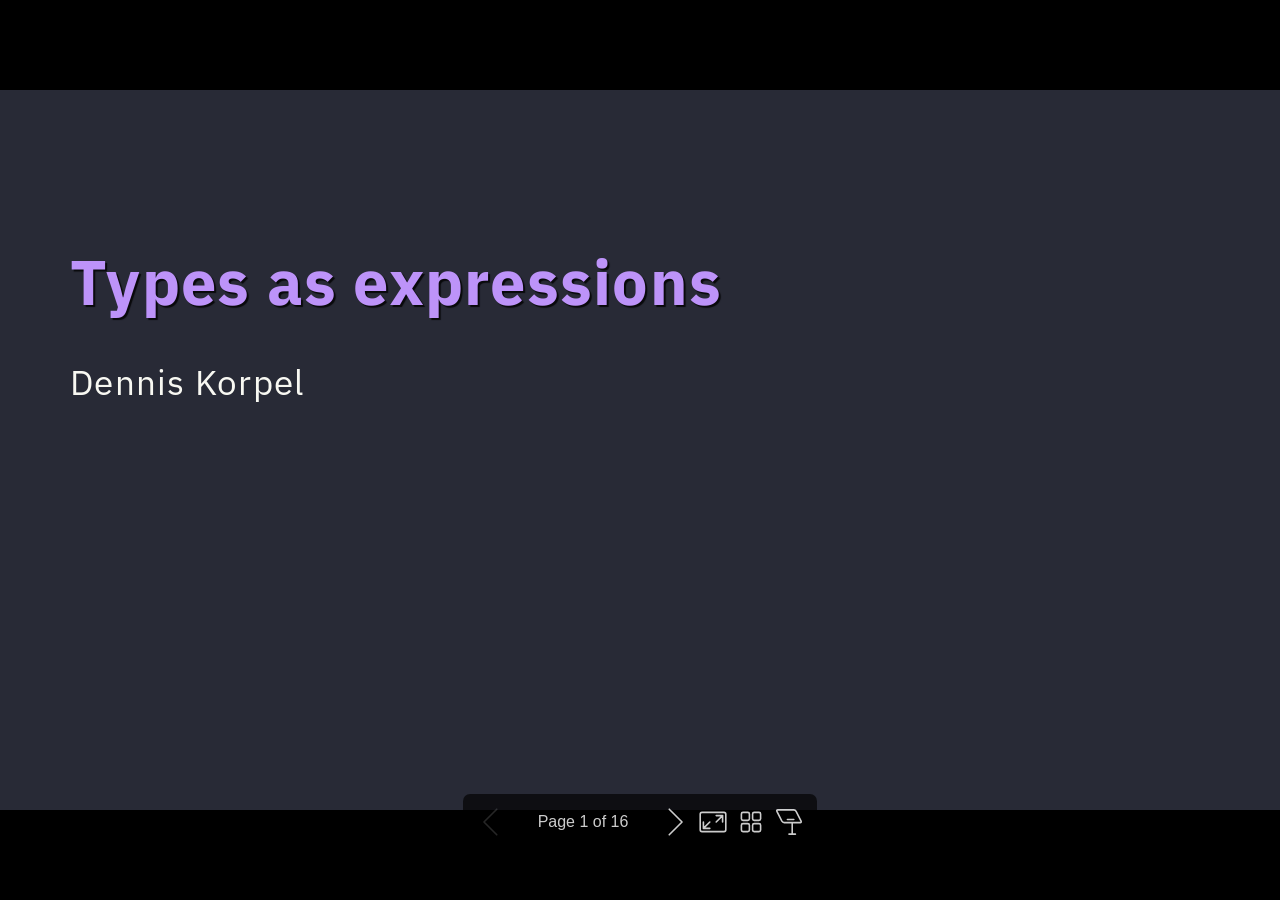
==== commit 426616bd: "Drop cent/ucent and use Phobos range functions in the conversion example Removes the cent and ucent " ====
--- a/docs/dconf26-lightning/index.html
+++ b/docs/dconf26-lightning/index.html
@@ -6,12 +6,12 @@
  * @auto-scaling true
  * @size 4:3 960px 720px
  * @size 16:9 1280px 720px
- */div#\:\$p > svg > foreignObject > :where(section):not([\20 root]){--dracula-background: #282a36;--dracula-current-line: #44475a;--dracula-foreground: #f8f8f2;--dracula-comment: #6272a4;--dracula-cyan: #b6dee7;--dracula-green: #50fa7b;--dracula-orange: #ffb86c;--dracula-pink: #ff79c6;--dracula-purple:#bd93f9;--dracula-red: #ff5555;--dracula-yellow: #f1fa8c;}div#\:\$p > svg > foreignObject > section .hljs{display:block;overflow-x:auto;padding:0.5em;background:var(--dracula-background)}div#\:\$p > svg > foreignObject > section .hljs, div#\:\$p > svg > foreignObject > section .hljs-subst, div#\:\$p > svg > foreignObject > section .hljs-typing, div#\:\$p > svg > foreignObject > section .hljs-variable, div#\:\$p > svg > foreignObject > section .hljs-template-variable{color:var(--dracula-foreground)}div#\:\$p > svg > foreignObject > section .hljs-comment, div#\:\$p > svg > foreignObject > section .hljs-quote, div#\:\$p > svg > foreignObject > section .hljs-deletion{color:var(--dracula-comment)}div#\:\$p > svg > foreignObject > section .hljs-meta .hljs-doctag, div#\:\$p > svg > foreignObject > section .hljs-built_in, div#\:\$p > svg > foreignObject > section .hljs-selector-tag, div#\:\$p > svg > foreignObject > section .hljs-section, div#\:\$p > svg > foreignObject > section .hljs-link, div#\:\$p > svg > foreignObject > section .hljs-class{color:var(--dracula-cyan)}div#\:\$p > svg > foreignObject > section .hljs-title{color:var(--dracula-green)}div#\:\$p > svg > foreignObject > section .hljs-params{color:var(--dracula-orange)}div#\:\$p > svg > foreignObject > section .hljs-keyword{color:var(--dracula-pink)}div#\:\$p > svg > foreignObject > section .hljs-literal, div#\:\$p > svg > foreignObject > section .hljs-number{color:var(--dracula-purple)}div#\:\$p > svg > foreignObject > section .hljs-regexp{color:var(--dracula-red)}div#\:\$p > svg > foreignObject > section .hljs-string, div#\:\$p > svg > foreignObject > section .hljs-name, div#\:\$p > svg > foreignObject > section .hljs-type, div#\:\$p > svg > foreignObject > section .hljs-attr, div#\:\$p > svg > foreignObject > section .hljs-symbol, div#\:\$p > svg > foreignObject > section .hljs-bullet, div#\:\$p > svg > foreignObject > section .hljs-addition, div#\:\$p > svg > foreignObject > section .hljs-template-tag{color:var(--dracula-yellow)}div#\:\$p > svg > foreignObject > section .hljs-keyword, div#\:\$p > svg > foreignObject > section .hljs-selector-tag, div#\:\$p > svg > foreignObject > section .hljs-literal, div#\:\$p > svg > foreignObject > section .hljs-title, div#\:\$p > svg > foreignObject > section .hljs-section, div#\:\$p > svg > foreignObject > section .hljs-doctag, div#\:\$p > svg > foreignObject > section .hljs-type, div#\:\$p > svg > foreignObject > section .hljs-name, div#\:\$p > svg > foreignObject > section .hljs-strong{font-weight:bold}div#\:\$p > svg > foreignObject > section .hljs-params, div#\:\$p > svg > foreignObject > section .hljs-emphasis{font-style:italic}div#\:\$p > svg > foreignObject > section svg[data-marp-fitting=svg]{max-height:580px}div#\:\$p > svg > foreignObject > section :is(h1, marp-h1), div#\:\$p > svg > foreignObject > section :is(h2, marp-h2), div#\:\$p > svg > foreignObject > section :is(h3, marp-h3), div#\:\$p > svg > foreignObject > section :is(h4, marp-h4), div#\:\$p > svg > foreignObject > section :is(h5, marp-h5), div#\:\$p > svg > foreignObject > section :is(h6, marp-h6){margin:0.5em 0 0 0;color:var(--dracula-purple);text-shadow:2px 2px 1px rgba(0, 0, 0, 0.8)}div#\:\$p > svg > foreignObject > section :is(h1, marp-h1) strong, div#\:\$p > svg > foreignObject > section :is(h2, marp-h2) strong, div#\:\$p > svg > foreignObject > section :is(h3, marp-h3) strong, div#\:\$p > svg > foreignObject > section :is(h4, marp-h4) strong, div#\:\$p > svg > foreignObject > section :is(h5, marp-h5) strong, div#\:\$p > svg > foreignObject > section :is(h6, marp-h6) strong{font-weight:inherit}div#\:\$p > svg > foreignObject > section :is(h1, marp-h1){font-size:1.8em}div#\:\$p > svg > foreignObject > section :is(h2, marp-h2){font-size:1.5em}div#\:\$p > svg > foreignObject > section :is(h3, marp-h3){font-size:1.3em}div#\:\$p > svg > foreignObject > section :is(h4, marp-h4){font-size:1.1em}div#\:\$p > svg > foreignObject > section :is(h5, marp-h5){font-size:1em}div#\:\$p > svg > foreignObject > section :is(h6, marp-h6){font-size:0.9em}div#\:\$p > svg > foreignObject > section p, div#\:\$p > svg > foreignObject > section blockquote{margin:1em 0 0 0}div#\:\$p > svg > foreignObject > section ul > li, div#\:\$p > svg > foreignObject > section ol > li{margin:0.3em 0 0 0;color:var(--dracula-cyan)}div#\:\$p > svg > foreignObject > section ul > li > p, div#\:\$p > svg > foreignObject > section ol > li > p{margin:0.6em 0 0 0}div#\:\$p > svg > foreignObject > section code{display:inline-block;font-family:"IBM Plex Mono", monospace;font-size:0.8em;letter-spacing:0;margin:-0.1em 0.15em;padding:0.1em 0.2em;vertical-align:baseline;color:var(--dracula-green)}div#\:\$p > svg > foreignObject > section :is(pre, marp-pre){display:block;margin:1em 0 0 0;min-height:1em;overflow:visible}div#\:\$p > svg > foreignObject > section :is(pre, marp-pre) code{box-sizing:border-box;margin:0;min-width:100%;padding:0.5em;font-size:0.7em}div#\:\$p > svg > foreignObject > section :is(pre, marp-pre) code svg[data-marp-fitting=svg]{max-height:calc(580px - 1em)}div#\:\$p > svg > foreignObject > section blockquote{margin:1em 0 0 0;padding:0 1em;position:relative;color:var(--dracula-orange)}div#\:\$p > svg > foreignObject > section blockquote::after, div#\:\$p > svg > foreignObject > section blockquote::before{content:"“";display:block;font-family:"Times New Roman", serif;font-weight:bold;position:absolute;color:var(--dracula-green)}div#\:\$p > svg > foreignObject > section blockquote::before{top:0;left:0}div#\:\$p > svg > foreignObject > section blockquote::after{right:0;bottom:0;transform:rotate(180deg)}div#\:\$p > svg > foreignObject > section blockquote > *:first-child{margin-top:0}div#\:\$p > svg > foreignObject > section mark{background:transparent}div#\:\$p > svg > foreignObject > section table{border-spacing:0;border-collapse:collapse;margin:1em 0 0 0}div#\:\$p > svg > foreignObject > section table th, div#\:\$p > svg > foreignObject > section table td{padding:0.2em 0.4em;border-width:1px;border-style:solid}div#\:\$p > svg > foreignObject > section{font-size:35px;font-family:"IBM Plex Sans";line-height:1.35;letter-spacing:1.25px;padding:70px;color:var(--dracula-foreground);background-color:var(--dracula-background)}div#\:\$p > svg > foreignObject > section{--marpit-root-font-size: 35px}div#\:\$p > svg > foreignObject > section > *:first-child, div#\:\$p > svg > foreignObject > section > header:first-child + *{margin-top:0}div#\:\$p > svg > foreignObject > section a, div#\:\$p > svg > foreignObject > section mark{color:#828ae8}div#\:\$p > svg > foreignObject > section code{background:var(--dracula-current-line);color:var(--dracula-current-green)}div#\:\$p > svg > foreignObject > section :is(h1, marp-h1) strong, div#\:\$p > svg > foreignObject > section :is(h2, marp-h2) strong, div#\:\$p > svg > foreignObject > section :is(h3, marp-h3) strong, div#\:\$p > svg > foreignObject > section :is(h4, marp-h4) strong, div#\:\$p > svg > foreignObject > section :is(h5, marp-h5) strong, div#\:\$p > svg > foreignObject > section :is(h6, marp-h6) strong{color:var(--dracula-current-line)}div#\:\$p > svg > foreignObject > section :is(pre, marp-pre) > code{background:var(--dracula-current-line)}div#\:\$p > svg > foreignObject > section header, div#\:\$p > svg > foreignObject > section footer, div#\:\$p > svg > foreignObject > section section::after, div#\:\$p > svg > foreignObject > section blockquote::before, div#\:\$p > svg > foreignObject > section blockquote::after{color:var(--dracula-comment)}div#\:\$p > svg > foreignObject > section table th, div#\:\$p > svg > foreignObject > section table td{border-color:var(--dracula-current-line)}div#\:\$p > svg > foreignObject > section table thead th{background:var(--dracula-current-line);color:var(--dracula-yellow)}div#\:\$p > svg > foreignObject > section table tbody > tr:nth-child(even) td, div#\:\$p > svg > foreignObject > section table tbody > tr:nth-child(even) th{background:var(--dracula-current-line)}div#\:\$p > svg > foreignObject > section header, div#\:\$p > svg > foreignObject > section footer, div#\:\$p > svg > foreignObject > section::after{box-sizing:border-box;font-size:66%;height:70px;line-height:50px;overflow:hidden;padding:10px 25px;position:absolute;color:#a8b4ca;text-shadow:1px 2px 1px rgba(0, 0, 0, 0.8)}div#\:\$p > svg > foreignObject > section::after{--marpit-root-font-size: 66%}div#\:\$p > svg > foreignObject > section header{left:0;right:0;top:0}div#\:\$p > svg > foreignObject > section footer{left:0;right:0;bottom:0}div#\:\$p > svg > foreignObject > section::after{right:0;bottom:0;font-size:80%}div#\:\$p > svg > foreignObject > section::after{--marpit-root-font-size: 80%}div#\:\$p > svg > foreignObject > section.src :is(h1, marp-h1){font-size:calc(var(--marpit-root-font-size, 1rem) * 1.1);color:var(--dracula-comment);margin:0 0 24px 0}div#\:\$p > svg > foreignObject > section.src blockquote{font-size:0.85em}div#\:\$p > svg > foreignObject > section.src p:last-of-type{font-size:0.55em;color:var(--dracula-comment)}div#\:\$p > svg > foreignObject > section.dense{padding:18px 60px}div#\:\$p > svg > foreignObject > section.dense :is(h1, marp-h1){font-size:calc(var(--marpit-root-font-size, 1rem) * 1.2);margin:0 0 4px 0}div#\:\$p > svg > foreignObject > section.dense p{font-size:calc(var(--marpit-root-font-size, 1rem) * 0.7);margin:0 0 4px 0}div#\:\$p > svg > foreignObject > section.dense :is(pre, marp-pre){margin:0 auto}div#\:\$p > svg > foreignObject > section.dense :is(pre, marp-pre) code{font-size:7.9px;line-height:1.10}div#\:\$p > svg > foreignObject > section.medium{padding:22px 60px}div#\:\$p > svg > foreignObject > section.medium :is(h1, marp-h1){font-size:calc(var(--marpit-root-font-size, 1rem) * 1.4);margin:0 0 8px 0}div#\:\$p > svg > foreignObject > section.medium :is(pre, marp-pre){margin:0 auto}div#\:\$p > svg > foreignObject > section.medium :is(pre, marp-pre) code{font-size:11.4px;line-height:1.20}div#\:\$p > svg > foreignObject > section[data-marpit-advanced-background="background"]{columns:initial!important;display:block!important;padding:0!important}div#\:\$p > svg > foreignObject > section[data-marpit-advanced-background="background"]::before, div#\:\$p > svg > foreignObject > section[data-marpit-advanced-background="background"]::after, div#\:\$p > svg > foreignObject > section[data-marpit-advanced-background="content"]::before, div#\:\$p > svg > foreignObject > section[data-marpit-advanced-background="content"]::after{display:none!important}div#\:\$p > svg > foreignObject > section[data-marpit-advanced-background="background"] > div[data-marpit-advanced-background-container]{all:initial;display:flex;flex-direction:row;height:100%;overflow:hidden;width:100%}div#\:\$p > svg > foreignObject > section[data-marpit-advanced-background="background"] > div[data-marpit-advanced-background-container][data-marpit-advanced-background-direction="vertical"]{flex-direction:column}div#\:\$p > svg > foreignObject > section[data-marpit-advanced-background="background"][data-marpit-advanced-background-split] > div[data-marpit-advanced-background-container]{width:var(--marpit-advanced-background-split, 50%)}div#\:\$p > svg > foreignObject > section[data-marpit-advanced-background="background"][data-marpit-advanced-background-split="right"] > div[data-marpit-advanced-background-container]{margin-left:calc(100% - var(--marpit-advanced-background-split, 50%))}div#\:\$p > svg > foreignObject > section[data-marpit-advanced-background="background"] > div[data-marpit-advanced-background-container] > figure{all:initial;background-position:center;background-repeat:no-repeat;background-size:cover;flex:auto;margin:0}div#\:\$p > svg > foreignObject > section[data-marpit-advanced-background="background"] > div[data-marpit-advanced-background-container] > figure > figcaption{position:absolute;border:0;clip:rect(0, 0, 0, 0);height:1px;margin:-1px;overflow:hidden;padding:0;white-space:nowrap;width:1px}div#\:\$p > svg > foreignObject > section[data-marpit-advanced-background="content"], div#\:\$p > svg > foreignObject > section[data-marpit-advanced-background="pseudo"]{background:transparent!important}div#\:\$p > svg > foreignObject > section[data-marpit-advanced-background="pseudo"], div#\:\$p > svg[data-marpit-svg] > foreignObject[data-marpit-advanced-background="pseudo"]{pointer-events:none!important}div#\:\$p > svg > foreignObject > section[data-marpit-advanced-background-split]{width:100%;height:100%}
-</style></head><body><div class="bespoke-marp-osc"><button data-bespoke-marp-osc="prev" tabindex="-1" title="Previous slide">Previous slide</button><span data-bespoke-marp-osc="page"></span><button data-bespoke-marp-osc="next" tabindex="-1" title="Next slide">Next slide</button><button data-bespoke-marp-osc="fullscreen" tabindex="-1" title="Toggle fullscreen (f)">Toggle fullscreen</button><button data-bespoke-marp-osc="overview" tabindex="-1" title="Toggle overview view (o)">Toggle overview view</button><button data-bespoke-marp-osc="presenter" tabindex="-1" title="Open presenter view (p)">Open presenter view</button></div><div id=":$p"><svg data-marpit-svg="" viewBox="0 0 1280 720"><foreignObject width="1280" height="720"><section id="1" data-class="lead" data-theme="3a2qbk1yuk4wk1as1yi0pr54rp89c9ddpjfcdwor3ano" lang="en-US" class="lead" style="--class:lead;--theme:3a2qbk1yuk4wk1as1yi0pr54rp89c9ddpjfcdwor3ano;"><br />
+ */div#\:\$p > svg > foreignObject > :where(section):not([\20 root]){--dracula-background: #282a36;--dracula-current-line: #44475a;--dracula-foreground: #f8f8f2;--dracula-comment: #6272a4;--dracula-cyan: #b6dee7;--dracula-green: #50fa7b;--dracula-orange: #ffb86c;--dracula-pink: #ff79c6;--dracula-purple:#bd93f9;--dracula-red: #ff5555;--dracula-yellow: #f1fa8c;}div#\:\$p > svg > foreignObject > section .hljs{display:block;overflow-x:auto;padding:0.5em;background:var(--dracula-background)}div#\:\$p > svg > foreignObject > section .hljs, div#\:\$p > svg > foreignObject > section .hljs-subst, div#\:\$p > svg > foreignObject > section .hljs-typing, div#\:\$p > svg > foreignObject > section .hljs-variable, div#\:\$p > svg > foreignObject > section .hljs-template-variable{color:var(--dracula-foreground)}div#\:\$p > svg > foreignObject > section .hljs-comment, div#\:\$p > svg > foreignObject > section .hljs-quote, div#\:\$p > svg > foreignObject > section .hljs-deletion{color:var(--dracula-comment)}div#\:\$p > svg > foreignObject > section .hljs-meta .hljs-doctag, div#\:\$p > svg > foreignObject > section .hljs-built_in, div#\:\$p > svg > foreignObject > section .hljs-selector-tag, div#\:\$p > svg > foreignObject > section .hljs-section, div#\:\$p > svg > foreignObject > section .hljs-link, div#\:\$p > svg > foreignObject > section .hljs-class{color:var(--dracula-cyan)}div#\:\$p > svg > foreignObject > section .hljs-title{color:var(--dracula-green)}div#\:\$p > svg > foreignObject > section .hljs-params{color:var(--dracula-orange)}div#\:\$p > svg > foreignObject > section .hljs-keyword{color:var(--dracula-pink)}div#\:\$p > svg > foreignObject > section .hljs-literal, div#\:\$p > svg > foreignObject > section .hljs-number{color:var(--dracula-purple)}div#\:\$p > svg > foreignObject > section .hljs-regexp{color:var(--dracula-red)}div#\:\$p > svg > foreignObject > section .hljs-string, div#\:\$p > svg > foreignObject > section .hljs-name, div#\:\$p > svg > foreignObject > section .hljs-type, div#\:\$p > svg > foreignObject > section .hljs-attr, div#\:\$p > svg > foreignObject > section .hljs-symbol, div#\:\$p > svg > foreignObject > section .hljs-bullet, div#\:\$p > svg > foreignObject > section .hljs-addition, div#\:\$p > svg > foreignObject > section .hljs-template-tag{color:var(--dracula-yellow)}div#\:\$p > svg > foreignObject > section .hljs-keyword, div#\:\$p > svg > foreignObject > section .hljs-selector-tag, div#\:\$p > svg > foreignObject > section .hljs-literal, div#\:\$p > svg > foreignObject > section .hljs-title, div#\:\$p > svg > foreignObject > section .hljs-section, div#\:\$p > svg > foreignObject > section .hljs-doctag, div#\:\$p > svg > foreignObject > section .hljs-type, div#\:\$p > svg > foreignObject > section .hljs-name, div#\:\$p > svg > foreignObject > section .hljs-strong{font-weight:bold}div#\:\$p > svg > foreignObject > section .hljs-params, div#\:\$p > svg > foreignObject > section .hljs-emphasis{font-style:italic}div#\:\$p > svg > foreignObject > section svg[data-marp-fitting=svg]{max-height:580px}div#\:\$p > svg > foreignObject > section :is(h1, marp-h1), div#\:\$p > svg > foreignObject > section :is(h2, marp-h2), div#\:\$p > svg > foreignObject > section :is(h3, marp-h3), div#\:\$p > svg > foreignObject > section :is(h4, marp-h4), div#\:\$p > svg > foreignObject > section :is(h5, marp-h5), div#\:\$p > svg > foreignObject > section :is(h6, marp-h6){margin:0.5em 0 0 0;color:var(--dracula-purple);text-shadow:2px 2px 1px rgba(0, 0, 0, 0.8)}div#\:\$p > svg > foreignObject > section :is(h1, marp-h1) strong, div#\:\$p > svg > foreignObject > section :is(h2, marp-h2) strong, div#\:\$p > svg > foreignObject > section :is(h3, marp-h3) strong, div#\:\$p > svg > foreignObject > section :is(h4, marp-h4) strong, div#\:\$p > svg > foreignObject > section :is(h5, marp-h5) strong, div#\:\$p > svg > foreignObject > section :is(h6, marp-h6) strong{font-weight:inherit}div#\:\$p > svg > foreignObject > section :is(h1, marp-h1){font-size:1.8em}div#\:\$p > svg > foreignObject > section :is(h2, marp-h2){font-size:1.5em}div#\:\$p > svg > foreignObject > section :is(h3, marp-h3){font-size:1.3em}div#\:\$p > svg > foreignObject > section :is(h4, marp-h4){font-size:1.1em}div#\:\$p > svg > foreignObject > section :is(h5, marp-h5){font-size:1em}div#\:\$p > svg > foreignObject > section :is(h6, marp-h6){font-size:0.9em}div#\:\$p > svg > foreignObject > section p, div#\:\$p > svg > foreignObject > section blockquote{margin:1em 0 0 0}div#\:\$p > svg > foreignObject > section ul > li, div#\:\$p > svg > foreignObject > section ol > li{margin:0.3em 0 0 0;color:var(--dracula-cyan)}div#\:\$p > svg > foreignObject > section ul > li > p, div#\:\$p > svg > foreignObject > section ol > li > p{margin:0.6em 0 0 0}div#\:\$p > svg > foreignObject > section code{display:inline-block;font-family:"IBM Plex Mono", monospace;font-size:0.8em;letter-spacing:0;margin:-0.1em 0.15em;padding:0.1em 0.2em;vertical-align:baseline;color:var(--dracula-green)}div#\:\$p > svg > foreignObject > section :is(pre, marp-pre){display:block;margin:1em 0 0 0;min-height:1em;overflow:visible}div#\:\$p > svg > foreignObject > section :is(pre, marp-pre) code{box-sizing:border-box;margin:0;min-width:100%;padding:0.5em;font-size:0.7em}div#\:\$p > svg > foreignObject > section :is(pre, marp-pre) code svg[data-marp-fitting=svg]{max-height:calc(580px - 1em)}div#\:\$p > svg > foreignObject > section blockquote{margin:1em 0 0 0;padding:0 1em;position:relative;color:var(--dracula-orange)}div#\:\$p > svg > foreignObject > section blockquote::after, div#\:\$p > svg > foreignObject > section blockquote::before{content:"“";display:block;font-family:"Times New Roman", serif;font-weight:bold;position:absolute;color:var(--dracula-green)}div#\:\$p > svg > foreignObject > section blockquote::before{top:0;left:0}div#\:\$p > svg > foreignObject > section blockquote::after{right:0;bottom:0;transform:rotate(180deg)}div#\:\$p > svg > foreignObject > section blockquote > *:first-child{margin-top:0}div#\:\$p > svg > foreignObject > section mark{background:transparent}div#\:\$p > svg > foreignObject > section table{border-spacing:0;border-collapse:collapse;margin:1em 0 0 0}div#\:\$p > svg > foreignObject > section table th, div#\:\$p > svg > foreignObject > section table td{padding:0.2em 0.4em;border-width:1px;border-style:solid}div#\:\$p > svg > foreignObject > section{font-size:35px;font-family:"IBM Plex Sans";line-height:1.35;letter-spacing:1.25px;padding:70px;color:var(--dracula-foreground);background-color:var(--dracula-background)}div#\:\$p > svg > foreignObject > section{--marpit-root-font-size: 35px}div#\:\$p > svg > foreignObject > section > *:first-child, div#\:\$p > svg > foreignObject > section > header:first-child + *{margin-top:0}div#\:\$p > svg > foreignObject > section a, div#\:\$p > svg > foreignObject > section mark{color:#828ae8}div#\:\$p > svg > foreignObject > section code{background:var(--dracula-current-line);color:var(--dracula-current-green)}div#\:\$p > svg > foreignObject > section :is(h1, marp-h1) strong, div#\:\$p > svg > foreignObject > section :is(h2, marp-h2) strong, div#\:\$p > svg > foreignObject > section :is(h3, marp-h3) strong, div#\:\$p > svg > foreignObject > section :is(h4, marp-h4) strong, div#\:\$p > svg > foreignObject > section :is(h5, marp-h5) strong, div#\:\$p > svg > foreignObject > section :is(h6, marp-h6) strong{color:var(--dracula-current-line)}div#\:\$p > svg > foreignObject > section :is(pre, marp-pre) > code{background:var(--dracula-current-line)}div#\:\$p > svg > foreignObject > section header, div#\:\$p > svg > foreignObject > section footer, div#\:\$p > svg > foreignObject > section section::after, div#\:\$p > svg > foreignObject > section blockquote::before, div#\:\$p > svg > foreignObject > section blockquote::after{color:var(--dracula-comment)}div#\:\$p > svg > foreignObject > section table th, div#\:\$p > svg > foreignObject > section table td{border-color:var(--dracula-current-line)}div#\:\$p > svg > foreignObject > section table thead th{background:var(--dracula-current-line);color:var(--dracula-yellow)}div#\:\$p > svg > foreignObject > section table tbody > tr:nth-child(even) td, div#\:\$p > svg > foreignObject > section table tbody > tr:nth-child(even) th{background:var(--dracula-current-line)}div#\:\$p > svg > foreignObject > section header, div#\:\$p > svg > foreignObject > section footer, div#\:\$p > svg > foreignObject > section::after{box-sizing:border-box;font-size:66%;height:70px;line-height:50px;overflow:hidden;padding:10px 25px;position:absolute;color:#a8b4ca;text-shadow:1px 2px 1px rgba(0, 0, 0, 0.8)}div#\:\$p > svg > foreignObject > section::after{--marpit-root-font-size: 66%}div#\:\$p > svg > foreignObject > section header{left:0;right:0;top:0}div#\:\$p > svg > foreignObject > section footer{left:0;right:0;bottom:0}div#\:\$p > svg > foreignObject > section::after{right:0;bottom:0;font-size:80%}div#\:\$p > svg > foreignObject > section::after{--marpit-root-font-size: 80%}div#\:\$p > svg > foreignObject > section.src :is(h1, marp-h1){font-size:calc(var(--marpit-root-font-size, 1rem) * 1.1);color:var(--dracula-comment);margin:0 0 24px 0}div#\:\$p > svg > foreignObject > section.src blockquote{font-size:0.85em}div#\:\$p > svg > foreignObject > section.src p:last-of-type{font-size:0.55em;color:var(--dracula-comment)}div#\:\$p > svg > foreignObject > section.dense{padding:18px 60px}div#\:\$p > svg > foreignObject > section.dense :is(h1, marp-h1){font-size:calc(var(--marpit-root-font-size, 1rem) * 1.2);margin:0 0 4px 0}div#\:\$p > svg > foreignObject > section.dense p{font-size:calc(var(--marpit-root-font-size, 1rem) * 0.7);margin:0 0 4px 0}div#\:\$p > svg > foreignObject > section.dense :is(pre, marp-pre){margin:0 auto}div#\:\$p > svg > foreignObject > section.dense :is(pre, marp-pre) code{font-size:8.4px;line-height:1.12}div#\:\$p > svg > foreignObject > section.medium{padding:22px 60px}div#\:\$p > svg > foreignObject > section.medium :is(h1, marp-h1){font-size:calc(var(--marpit-root-font-size, 1rem) * 1.4);margin:0 0 8px 0}div#\:\$p > svg > foreignObject > section.medium :is(pre, marp-pre){margin:0 auto}div#\:\$p > svg > foreignObject > section.medium :is(pre, marp-pre) code{font-size:12.3px;line-height:1.24}div#\:\$p > svg > foreignObject > section[data-marpit-advanced-background="background"]{columns:initial!important;display:block!important;padding:0!important}div#\:\$p > svg > foreignObject > section[data-marpit-advanced-background="background"]::before, div#\:\$p > svg > foreignObject > section[data-marpit-advanced-background="background"]::after, div#\:\$p > svg > foreignObject > section[data-marpit-advanced-background="content"]::before, div#\:\$p > svg > foreignObject > section[data-marpit-advanced-background="content"]::after{display:none!important}div#\:\$p > svg > foreignObject > section[data-marpit-advanced-background="background"] > div[data-marpit-advanced-background-container]{all:initial;display:flex;flex-direction:row;height:100%;overflow:hidden;width:100%}div#\:\$p > svg > foreignObject > section[data-marpit-advanced-background="background"] > div[data-marpit-advanced-background-container][data-marpit-advanced-background-direction="vertical"]{flex-direction:column}div#\:\$p > svg > foreignObject > section[data-marpit-advanced-background="background"][data-marpit-advanced-background-split] > div[data-marpit-advanced-background-container]{width:var(--marpit-advanced-background-split, 50%)}div#\:\$p > svg > foreignObject > section[data-marpit-advanced-background="background"][data-marpit-advanced-background-split="right"] > div[data-marpit-advanced-background-container]{margin-left:calc(100% - var(--marpit-advanced-background-split, 50%))}div#\:\$p > svg > foreignObject > section[data-marpit-advanced-background="background"] > div[data-marpit-advanced-background-container] > figure{all:initial;background-position:center;background-repeat:no-repeat;background-size:cover;flex:auto;margin:0}div#\:\$p > svg > foreignObject > section[data-marpit-advanced-background="background"] > div[data-marpit-advanced-background-container] > figure > figcaption{position:absolute;border:0;clip:rect(0, 0, 0, 0);height:1px;margin:-1px;overflow:hidden;padding:0;white-space:nowrap;width:1px}div#\:\$p > svg > foreignObject > section[data-marpit-advanced-background="content"], div#\:\$p > svg > foreignObject > section[data-marpit-advanced-background="pseudo"]{background:transparent!important}div#\:\$p > svg > foreignObject > section[data-marpit-advanced-background="pseudo"], div#\:\$p > svg[data-marpit-svg] > foreignObject[data-marpit-advanced-background="pseudo"]{pointer-events:none!important}div#\:\$p > svg > foreignObject > section[data-marpit-advanced-background-split]{width:100%;height:100%}
+</style></head><body><div class="bespoke-marp-osc"><button data-bespoke-marp-osc="prev" tabindex="-1" title="Previous slide">Previous slide</button><span data-bespoke-marp-osc="page"></span><button data-bespoke-marp-osc="next" tabindex="-1" title="Next slide">Next slide</button><button data-bespoke-marp-osc="fullscreen" tabindex="-1" title="Toggle fullscreen (f)">Toggle fullscreen</button><button data-bespoke-marp-osc="overview" tabindex="-1" title="Toggle overview view (o)">Toggle overview view</button><button data-bespoke-marp-osc="presenter" tabindex="-1" title="Open presenter view (p)">Open presenter view</button></div><div id=":$p"><svg data-marpit-svg="" viewBox="0 0 1280 720"><foreignObject width="1280" height="720"><section id="1" data-class="lead" data-theme="c5sjfgsd83bzrfm7v7wo1mrrhm5mtzv2pvujqm3c9ab" lang="en-US" class="lead" style="--class:lead;--theme:c5sjfgsd83bzrfm7v7wo1mrrhm5mtzv2pvujqm3c9ab;"><br />
 <h1 id="types-as-expressions">Types as expressions</h1>
 <p>Dennis Korpel</p>
 </section>
-</foreignObject></svg><svg data-marpit-svg="" viewBox="0 0 1280 720"><foreignObject width="1280" height="720"><section id="2" data-paginate="true" data-class="src" data-theme="3a2qbk1yuk4wk1as1yi0pr54rp89c9ddpjfcdwor3ano" lang="en-US" class="src" data-marpit-pagination="2" style="--paginate:true;--class:src;--theme:3a2qbk1yuk4wk1as1yi0pr54rp89c9ddpjfcdwor3ano;" data-marpit-pagination-total="17">
+</foreignObject></svg><svg data-marpit-svg="" viewBox="0 0 1280 720"><foreignObject width="1280" height="720"><section id="2" data-paginate="true" data-class="src" data-theme="c5sjfgsd83bzrfm7v7wo1mrrhm5mtzv2pvujqm3c9ab" lang="en-US" class="src" data-marpit-pagination="2" style="--paginate:true;--class:src;--theme:c5sjfgsd83bzrfm7v7wo1mrrhm5mtzv2pvujqm3c9ab;" data-marpit-pagination-total="16">
 <h1 id="april-15-2026-type-level-ternary-expressions-per-nordl%C3%B6w">April 15, 2026, Type-Level Ternary Expressions, Per Nordlöw</h1>
 <blockquote>
 <p>What about allowing</p>
@@ -24,7 +24,7 @@
 </blockquote>
 <p>Source: <a href="https://forum.dlang.org/thread/yyjjebcbkmmtmvleywkr@forum.dlang.org">https://forum.dlang.org/thread/yyjjebcbkmmtmvleywkr@forum.dlang.org</a></p>
 </section>
-</foreignObject></svg><svg data-marpit-svg="" viewBox="0 0 1280 720"><foreignObject width="1280" height="720"><section id="3" data-paginate="true" data-class="src" data-theme="3a2qbk1yuk4wk1as1yi0pr54rp89c9ddpjfcdwor3ano" lang="en-US" class="src" data-marpit-pagination="3" style="--paginate:true;--class:src;--theme:3a2qbk1yuk4wk1as1yi0pr54rp89c9ddpjfcdwor3ano;" data-marpit-pagination-total="17">
+</foreignObject></svg><svg data-marpit-svg="" viewBox="0 0 1280 720"><foreignObject width="1280" height="720"><section id="3" data-paginate="true" data-class="src" data-theme="c5sjfgsd83bzrfm7v7wo1mrrhm5mtzv2pvujqm3c9ab" lang="en-US" class="src" data-marpit-pagination="3" style="--paginate:true;--class:src;--theme:c5sjfgsd83bzrfm7v7wo1mrrhm5mtzv2pvujqm3c9ab;" data-marpit-pagination-total="16">
 <h1 id="september-26-2020-reimplementing-the-bulk-of-stdmeta-iteratively-andrei-alexandrescu">September 26, 2020, Reimplementing the bulk of std.meta iteratively, Andrei Alexandrescu</h1>
 <blockquote>
 <p>The algorithms follow the following pattern consistently:</p>
@@ -37,7 +37,7 @@
 <p>Note: not talking about type manipulation.</p>
 <p>Source: <a href="https://forum.dlang.org/thread/rknpkj$d7f$1@digitalmars.com?page=1">https://forum.dlang.org/thread/rknpkj$d7f$1@digitalmars.com?page=1</a></p>
 </section>
-</foreignObject></svg><svg data-marpit-svg="" viewBox="0 0 1280 720"><foreignObject width="1280" height="720"><section id="4" data-paginate="true" data-theme="3a2qbk1yuk4wk1as1yi0pr54rp89c9ddpjfcdwor3ano" lang="en-US" data-marpit-pagination="4" style="--paginate:true;--theme:3a2qbk1yuk4wk1as1yi0pr54rp89c9ddpjfcdwor3ano;" data-marpit-pagination-total="17">
+</foreignObject></svg><svg data-marpit-svg="" viewBox="0 0 1280 720"><foreignObject width="1280" height="720"><section id="4" data-paginate="true" data-theme="c5sjfgsd83bzrfm7v7wo1mrrhm5mtzv2pvujqm3c9ab" lang="en-US" data-marpit-pagination="4" style="--paginate:true;--theme:c5sjfgsd83bzrfm7v7wo1mrrhm5mtzv2pvujqm3c9ab;" data-marpit-pagination-total="16">
 <h1 id="what-andrei-used">What Andrei used:</h1>
 <ol>
 <li>Convert type to string with <code>.stringof</code></li>
@@ -45,15 +45,15 @@
 <li>Convert back with <code>mixin()</code></li>
 </ol>
 </section>
-</foreignObject></svg><svg data-marpit-svg="" viewBox="0 0 1280 720"><foreignObject width="1280" height="720"><section id="5" data-paginate="true" data-theme="3a2qbk1yuk4wk1as1yi0pr54rp89c9ddpjfcdwor3ano" lang="en-US" data-marpit-pagination="5" style="--paginate:true;--theme:3a2qbk1yuk4wk1as1yi0pr54rp89c9ddpjfcdwor3ano;" data-marpit-pagination-total="17">
+</foreignObject></svg><svg data-marpit-svg="" viewBox="0 0 1280 720"><foreignObject width="1280" height="720"><section id="5" data-paginate="true" data-theme="c5sjfgsd83bzrfm7v7wo1mrrhm5mtzv2pvujqm3c9ab" lang="en-US" data-marpit-pagination="5" style="--paginate:true;--theme:c5sjfgsd83bzrfm7v7wo1mrrhm5mtzv2pvujqm3c9ab;" data-marpit-pagination-total="16">
 <h1 id="what-you-can-do-today">What you can do today:</h1>
 <ol>
 <li>Convert type to <code>string</code> with .mangleof</li>
-<li>Pass strings variables around</li>
+<li>Pass string variables around</li>
 <li>Convert back with <code>__traits(toType, stringValue)</code></li>
 </ol>
 </section>
-</foreignObject></svg><svg data-marpit-svg="" viewBox="0 0 1280 720"><foreignObject width="1280" height="720"><section id="6" data-paginate="true" data-theme="3a2qbk1yuk4wk1as1yi0pr54rp89c9ddpjfcdwor3ano" lang="en-US" data-marpit-pagination="6" style="--paginate:true;--theme:3a2qbk1yuk4wk1as1yi0pr54rp89c9ddpjfcdwor3ano;" data-marpit-pagination-total="17">
+</foreignObject></svg><svg data-marpit-svg="" viewBox="0 0 1280 720"><foreignObject width="1280" height="720"><section id="6" data-paginate="true" data-theme="c5sjfgsd83bzrfm7v7wo1mrrhm5mtzv2pvujqm3c9ab" lang="en-US" data-marpit-pagination="6" style="--paginate:true;--theme:c5sjfgsd83bzrfm7v7wo1mrrhm5mtzv2pvujqm3c9ab;" data-marpit-pagination-total="16">
 <h1 id="example">Example:</h1>
 <pre is="marp-pre" data-auto-scaling="downscale-only"><code class="language-D"><span class="hljs-built_in">string</span> unsignedOfSize(size_t n)
 {
@@ -69,21 +69,21 @@
 <span class="hljs-keyword">__traits</span>(toType, unsignedOfSize(<span class="hljs-number">4</span>)) myInteger;
 </code></pre>
 </section>
-</foreignObject></svg><svg data-marpit-svg="" viewBox="0 0 1280 720"><foreignObject width="1280" height="720"><section id="7" data-paginate="true" data-theme="3a2qbk1yuk4wk1as1yi0pr54rp89c9ddpjfcdwor3ano" lang="en-US" data-marpit-pagination="7" style="--paginate:true;--theme:3a2qbk1yuk4wk1as1yi0pr54rp89c9ddpjfcdwor3ano;" data-marpit-pagination-total="17">
+</foreignObject></svg><svg data-marpit-svg="" viewBox="0 0 1280 720"><foreignObject width="1280" height="720"><section id="7" data-paginate="true" data-theme="c5sjfgsd83bzrfm7v7wo1mrrhm5mtzv2pvujqm3c9ab" lang="en-US" data-marpit-pagination="7" style="--paginate:true;--theme:c5sjfgsd83bzrfm7v7wo1mrrhm5mtzv2pvujqm3c9ab;" data-marpit-pagination-total="16">
 <h1 id="works-today">Works today:</h1>
 <pre is="marp-pre" data-auto-scaling="downscale-only"><code class="language-D"><span class="hljs-keyword">alias</span> ToType(<span class="hljs-built_in">string</span> val) = <span class="hljs-keyword">__traits</span>(toType, val);
 
 ToType!(unsignedOfSize(<span class="hljs-number">4</span>)) myInteger;
 </code></pre>
 </section>
-</foreignObject></svg><svg data-marpit-svg="" viewBox="0 0 1280 720"><foreignObject width="1280" height="720"><section id="8" data-paginate="true" data-theme="3a2qbk1yuk4wk1as1yi0pr54rp89c9ddpjfcdwor3ano" lang="en-US" data-marpit-pagination="8" style="--paginate:true;--theme:3a2qbk1yuk4wk1as1yi0pr54rp89c9ddpjfcdwor3ano;" data-marpit-pagination-total="17">
+</foreignObject></svg><svg data-marpit-svg="" viewBox="0 0 1280 720"><foreignObject width="1280" height="720"><section id="8" data-paginate="true" data-theme="c5sjfgsd83bzrfm7v7wo1mrrhm5mtzv2pvujqm3c9ab" lang="en-US" data-marpit-pagination="8" style="--paginate:true;--theme:c5sjfgsd83bzrfm7v7wo1mrrhm5mtzv2pvujqm3c9ab;" data-marpit-pagination-total="16">
 <h1 id="idea-types-in-expressions-are-type_t">Idea: types in expressions are <code>type_t</code></h1>
 <pre is="marp-pre" data-auto-scaling="downscale-only"><code class="language-D">type_t myInt = <span class="hljs-keyword">int</span>;
 type_t[<span class="hljs-number">3</span>] floats = [<span class="hljs-built_in">float</span>, <span class="hljs-built_in">double</span>, <span class="hljs-built_in">real</span>];
 </code></pre>
 </section>
-</foreignObject></svg><svg data-marpit-svg="" viewBox="0 0 1280 720"><foreignObject width="1280" height="720"><section id="9" data-paginate="true" data-theme="3a2qbk1yuk4wk1as1yi0pr54rp89c9ddpjfcdwor3ano" lang="en-US" data-marpit-pagination="9" style="--paginate:true;--theme:3a2qbk1yuk4wk1as1yi0pr54rp89c9ddpjfcdwor3ano;" data-marpit-pagination-total="17">
-<h1 id="works-static-array-parrsing">Works: Static array parrsing</h1>
+</foreignObject></svg><svg data-marpit-svg="" viewBox="0 0 1280 720"><foreignObject width="1280" height="720"><section id="9" data-paginate="true" data-theme="c5sjfgsd83bzrfm7v7wo1mrrhm5mtzv2pvujqm3c9ab" lang="en-US" data-marpit-pagination="9" style="--paginate:true;--theme:c5sjfgsd83bzrfm7v7wo1mrrhm5mtzv2pvujqm3c9ab;" data-marpit-pagination-total="16">
+<h1 id="works-static-array-parsing">Works: Static array parsing</h1>
 <pre is="marp-pre" data-auto-scaling="downscale-only"><code class="language-D"><span class="hljs-keyword">auto</span> foo(<span class="hljs-keyword">alias</span> X, <span class="hljs-keyword">alias</span> Y)()
 {
 	<span class="hljs-keyword">return</span> X[Y].init;
@@ -93,23 +93,23 @@
 <span class="hljs-built_in">char</span> f1 = foo!(<span class="hljs-string">&quot;abc&quot;</span>, <span class="hljs-number">3</span>); <span class="hljs-comment">// &quot;abc&quot;[3].init = char.init = 0xFF</span>
 </code></pre>
 </section>
-</foreignObject></svg><svg data-marpit-svg="" viewBox="0 0 1280 720"><foreignObject width="1280" height="720"><section id="10" data-paginate="true" data-theme="3a2qbk1yuk4wk1as1yi0pr54rp89c9ddpjfcdwor3ano" lang="en-US" data-marpit-pagination="10" style="--paginate:true;--theme:3a2qbk1yuk4wk1as1yi0pr54rp89c9ddpjfcdwor3ano;" data-marpit-pagination-total="17">
-<h1 id="requires-parser-change-pointer-syntax-in-expression">Requires parser change: Pointer syntax in expression</h1>
+</foreignObject></svg><svg data-marpit-svg="" viewBox="0 0 1280 720"><foreignObject width="1280" height="720"><section id="10" data-paginate="true" data-theme="c5sjfgsd83bzrfm7v7wo1mrrhm5mtzv2pvujqm3c9ab" lang="en-US" data-marpit-pagination="10" style="--paginate:true;--theme:c5sjfgsd83bzrfm7v7wo1mrrhm5mtzv2pvujqm3c9ab;" data-marpit-pagination-total="16">
+<h1 id="requires-parser-change-pointer-syntax-type-constructor">Requires parser change: Pointer syntax, type constructor</h1>
 <pre is="marp-pre" data-auto-scaling="downscale-only"><code class="language-D"><span class="hljs-keyword">auto</span> toPtr(type_t T)
 {
     <span class="hljs-keyword">return</span> T*;
 }
-</code></pre>
-</section>
-</foreignObject></svg><svg data-marpit-svg="" viewBox="0 0 1280 720"><foreignObject width="1280" height="720"><section id="11" data-paginate="true" data-theme="3a2qbk1yuk4wk1as1yi0pr54rp89c9ddpjfcdwor3ano" lang="en-US" data-marpit-pagination="11" style="--paginate:true;--theme:3a2qbk1yuk4wk1as1yi0pr54rp89c9ddpjfcdwor3ano;" data-marpit-pagination-total="17">
-<h1 id="requires-parser-change-type-constructors">Requires parser change: type constructors</h1>
-<pre is="marp-pre" data-auto-scaling="downscale-only"><code class="language-D">type_t addConst(type_t t) { <span class="hljs-keyword">return</span> <span class="hljs-keyword">const</span>(t); }
-</code></pre>
-</section>
-</foreignObject></svg><svg data-marpit-svg="" viewBox="0 0 1280 720"><foreignObject width="1280" height="720"><section id="12" data-paginate="true" data-theme="3a2qbk1yuk4wk1as1yi0pr54rp89c9ddpjfcdwor3ano" lang="en-US" data-marpit-pagination="12" style="--paginate:true;--theme:3a2qbk1yuk4wk1as1yi0pr54rp89c9ddpjfcdwor3ano;" data-marpit-pagination-total="17">
+
+type_t addConst(type_t t) 
+{ 
+    <span class="hljs-keyword">return</span> <span class="hljs-keyword">const</span>(t); 
+}
+</code></pre>
+</section>
+</foreignObject></svg><svg data-marpit-svg="" viewBox="0 0 1280 720"><foreignObject width="1280" height="720"><section id="11" data-paginate="true" data-theme="c5sjfgsd83bzrfm7v7wo1mrrhm5mtzv2pvujqm3c9ab" lang="en-US" data-marpit-pagination="11" style="--paginate:true;--theme:c5sjfgsd83bzrfm7v7wo1mrrhm5mtzv2pvujqm3c9ab;" data-marpit-pagination-total="16">
 <h1 id="works-optional-is">Works: optional is()</h1>
 <pre is="marp-pre" data-auto-scaling="downscale-only"><code class="language-D"><span class="hljs-comment">// Current:</span>
-<span class="hljs-keyword">static</span> <span class="hljs-keyword">if</span> (<span class="hljs-keyword">is</span>(<span class="hljs-keyword">typeof</span>(a)) == <span class="hljs-keyword">int</span>)
+<span class="hljs-keyword">static</span> <span class="hljs-keyword">if</span> (<span class="hljs-keyword">is</span>(<span class="hljs-keyword">typeof</span>(a) == <span class="hljs-keyword">int</span>))
 {
 
 }
@@ -121,13 +121,14 @@
 }
 </code></pre>
 </section>
-</foreignObject></svg><svg data-marpit-svg="" viewBox="0 0 1280 720"><foreignObject width="1280" height="720"><section id="13" data-paginate="true" data-theme="3a2qbk1yuk4wk1as1yi0pr54rp89c9ddpjfcdwor3ano" lang="en-US" data-marpit-pagination="13" style="--paginate:true;--theme:3a2qbk1yuk4wk1as1yi0pr54rp89c9ddpjfcdwor3ano;" data-marpit-pagination-total="17">
+</foreignObject></svg><svg data-marpit-svg="" viewBox="0 0 1280 720"><foreignObject width="1280" height="720"><section id="12" data-paginate="true" data-theme="c5sjfgsd83bzrfm7v7wo1mrrhm5mtzv2pvujqm3c9ab" lang="en-US" data-marpit-pagination="12" style="--paginate:true;--theme:c5sjfgsd83bzrfm7v7wo1mrrhm5mtzv2pvujqm3c9ab;" data-marpit-pagination-total="16">
 <h1 id="works-switch">Works: Switch</h1>
 <pre is="marp-pre" data-auto-scaling="downscale-only"><code class="language-D">type_t unsignedOf(type_t a)
 {
     <span class="hljs-keyword">switch</span> (a)
     {
     <span class="hljs-keyword">case</span> <span class="hljs-keyword">int</span>: <span class="hljs-keyword">return</span> <span class="hljs-built_in">uint</span>;
+    <span class="hljs-keyword">case</span> <span class="hljs-built_in">short</span>: <span class="hljs-keyword">return</span> <span class="hljs-built_in">ushort</span>;
     <span class="hljs-keyword">case</span> <span class="hljs-built_in">long</span>: <span class="hljs-keyword">return</span> <span class="hljs-built_in">ulong</span>;
     <span class="hljs-keyword">default</span>:
         <span class="hljs-keyword">assert</span>(<span class="hljs-number">0</span>);
@@ -135,14 +136,18 @@
 }
 </code></pre>
 </section>
-</foreignObject></svg><svg data-marpit-svg="" viewBox="0 0 1280 720"><foreignObject width="1280" height="720"><section id="14" data-paginate="true" data-theme="3a2qbk1yuk4wk1as1yi0pr54rp89c9ddpjfcdwor3ano" lang="en-US" data-marpit-pagination="14" style="--paginate:true;--theme:3a2qbk1yuk4wk1as1yi0pr54rp89c9ddpjfcdwor3ano;" data-marpit-pagination-total="17">
+</foreignObject></svg><svg data-marpit-svg="" viewBox="0 0 1280 720"><foreignObject width="1280" height="720"><section id="13" data-paginate="true" data-theme="c5sjfgsd83bzrfm7v7wo1mrrhm5mtzv2pvujqm3c9ab" lang="en-US" data-marpit-pagination="13" style="--paginate:true;--theme:c5sjfgsd83bzrfm7v7wo1mrrhm5mtzv2pvujqm3c9ab;" data-marpit-pagination-total="16">
 <h1 id="works-associtaitve-arrays">Works: Associtaitve Arrays</h1>
-<pre is="marp-pre" data-auto-scaling="downscale-only"><code class="language-D"><span class="hljs-keyword">enum</span> toUnsigned = [<span class="hljs-keyword">int</span>: <span class="hljs-built_in">uint</span>, <span class="hljs-built_in">short</span>: <span class="hljs-built_in">ushort</span>, <span class="hljs-keyword">byte</span>: <span class="hljs-built_in">ubyte</span>, <span class="hljs-built_in">long</span>: <span class="hljs-built_in">ulong</span>];
+<pre is="marp-pre" data-auto-scaling="downscale-only"><code class="language-D"><span class="hljs-keyword">enum</span> toUnsigned = [
+    <span class="hljs-keyword">int</span>: <span class="hljs-built_in">uint</span>, 
+    <span class="hljs-built_in">short</span>: <span class="hljs-built_in">ushort</span>, 
+    <span class="hljs-built_in">long</span>: <span class="hljs-built_in">ulong</span>
+];
 <span class="hljs-keyword">static</span> <span class="hljs-keyword">assert</span>(toUnsigned[<span class="hljs-keyword">int</span>] == <span class="hljs-built_in">uint</span>);
 <span class="hljs-keyword">static</span> <span class="hljs-keyword">assert</span>(toUnsigned[<span class="hljs-built_in">short</span>] == <span class="hljs-built_in">ushort</span>);
 </code></pre>
 </section>
-</foreignObject></svg><svg data-marpit-svg="" viewBox="0 0 1280 720"><foreignObject width="1280" height="720"><section id="15" data-paginate="true" data-class="dense" data-theme="3a2qbk1yuk4wk1as1yi0pr54rp89c9ddpjfcdwor3ano" lang="en-US" class="dense" data-marpit-pagination="15" style="--paginate:true;--class:dense;--theme:3a2qbk1yuk4wk1as1yi0pr54rp89c9ddpjfcdwor3ano;" data-marpit-pagination-total="17">
+</foreignObject></svg><svg data-marpit-svg="" viewBox="0 0 1280 720"><foreignObject width="1280" height="720"><section id="14" data-paginate="true" data-class="dense" data-theme="c5sjfgsd83bzrfm7v7wo1mrrhm5mtzv2pvujqm3c9ab" lang="en-US" class="dense" data-marpit-pagination="14" style="--paginate:true;--class:dense;--theme:c5sjfgsd83bzrfm7v7wo1mrrhm5mtzv2pvujqm3c9ab;" data-marpit-pagination-total="16">
 <h1 id="complete-example">Complete example:</h1>
 <p>std/traits.d:</p>
 <pre is="marp-pre" data-auto-scaling="downscale-only"><code class="language-D"><span class="hljs-keyword">template</span> AllImplicitConversionTargets(T)
@@ -169,9 +174,9 @@
         <span class="hljs-keyword">alias</span> AllImplicitConversionTargets =
             AliasSeq!(<span class="hljs-built_in">dchar</span>, <span class="hljs-keyword">int</span>, <span class="hljs-built_in">long</span>, AllImplicitConversionTargets!<span class="hljs-built_in">long</span>);
     <span class="hljs-keyword">else</span> <span class="hljs-keyword">static</span> <span class="hljs-keyword">if</span> (<span class="hljs-keyword">is</span>(T == <span class="hljs-built_in">long</span>))
-        <span class="hljs-keyword">alias</span> AllImplicitConversionTargets = AliasSeq!(<span class="hljs-built_in">ulong</span>, CentTypeList, <span class="hljs-built_in">float</span>, <span class="hljs-built_in">double</span>, <span class="hljs-built_in">real</span>);
+        <span class="hljs-keyword">alias</span> AllImplicitConversionTargets = AliasSeq!(<span class="hljs-built_in">ulong</span>, <span class="hljs-built_in">float</span>, <span class="hljs-built_in">double</span>, <span class="hljs-built_in">real</span>);
     <span class="hljs-keyword">else</span> <span class="hljs-keyword">static</span> <span class="hljs-keyword">if</span> (<span class="hljs-keyword">is</span>(T == <span class="hljs-built_in">ulong</span>))
-        <span class="hljs-keyword">alias</span> AllImplicitConversionTargets = AliasSeq!(<span class="hljs-built_in">long</span>, CentTypeList, <span class="hljs-built_in">float</span>, <span class="hljs-built_in">double</span>, <span class="hljs-built_in">real</span>);
+        <span class="hljs-keyword">alias</span> AllImplicitConversionTargets = AliasSeq!(<span class="hljs-built_in">long</span>, <span class="hljs-built_in">float</span>, <span class="hljs-built_in">double</span>, <span class="hljs-built_in">real</span>);
     <span class="hljs-keyword">else</span> <span class="hljs-keyword">static</span> <span class="hljs-keyword">if</span> (<span class="hljs-keyword">is</span>(T == <span class="hljs-built_in">float</span>))
         <span class="hljs-keyword">alias</span> AllImplicitConversionTargets = AliasSeq!(<span class="hljs-built_in">double</span>, <span class="hljs-built_in">real</span>);
     <span class="hljs-keyword">else</span> <span class="hljs-keyword">static</span> <span class="hljs-keyword">if</span> (<span class="hljs-keyword">is</span>(T == <span class="hljs-built_in">double</span>))
@@ -202,16 +207,12 @@
     }
     <span class="hljs-keyword">else</span> <span class="hljs-keyword">static</span> <span class="hljs-keyword">if</span> (<span class="hljs-keyword">is</span>(T : <span class="hljs-keyword">void</span>*) &amp;&amp; !<span class="hljs-keyword">is</span>(T == <span class="hljs-keyword">void</span>*))
         <span class="hljs-keyword">alias</span> AllImplicitConversionTargets = AliasSeq!(<span class="hljs-keyword">void</span>*);
-    <span class="hljs-keyword">else</span> <span class="hljs-keyword">static</span> <span class="hljs-keyword">if</span> (<span class="hljs-keyword">is</span>(<span class="hljs-built_in">cent</span>) &amp;&amp; <span class="hljs-keyword">is</span>(T == <span class="hljs-built_in">cent</span>))
-        <span class="hljs-keyword">alias</span> AllImplicitConversionTargets = AliasSeq!(UnsignedCentTypeList, <span class="hljs-built_in">float</span>, <span class="hljs-built_in">double</span>, <span class="hljs-built_in">real</span>);
-    <span class="hljs-keyword">else</span> <span class="hljs-keyword">static</span> <span class="hljs-keyword">if</span> (<span class="hljs-keyword">is</span>(<span class="hljs-built_in">ucent</span>) &amp;&amp; <span class="hljs-keyword">is</span>(T == <span class="hljs-built_in">ucent</span>))
-        <span class="hljs-keyword">alias</span> AllImplicitConversionTargets = AliasSeq!(SignedCentTypeList, <span class="hljs-built_in">float</span>, <span class="hljs-built_in">double</span>, <span class="hljs-built_in">real</span>);
     <span class="hljs-keyword">else</span>
         <span class="hljs-keyword">alias</span> AllImplicitConversionTargets = AliasSeq!();
 }
 </code></pre>
 </section>
-</foreignObject></svg><svg data-marpit-svg="" viewBox="0 0 1280 720"><foreignObject width="1280" height="720"><section id="16" data-paginate="true" data-class="medium" data-theme="3a2qbk1yuk4wk1as1yi0pr54rp89c9ddpjfcdwor3ano" lang="en-US" class="medium" data-marpit-pagination="16" style="--paginate:true;--class:medium;--theme:3a2qbk1yuk4wk1as1yi0pr54rp89c9ddpjfcdwor3ano;" data-marpit-pagination-total="17">
+</foreignObject></svg><svg data-marpit-svg="" viewBox="0 0 1280 720"><foreignObject width="1280" height="720"><section id="15" data-paginate="true" data-class="medium" data-theme="c5sjfgsd83bzrfm7v7wo1mrrhm5mtzv2pvujqm3c9ab" lang="en-US" class="medium" data-marpit-pagination="15" style="--paginate:true;--class:medium;--theme:c5sjfgsd83bzrfm7v7wo1mrrhm5mtzv2pvujqm3c9ab;" data-marpit-pagination-total="16">
 <h1 id="after">After:</h1>
 <pre is="marp-pre" data-auto-scaling="downscale-only"><code class="language-D">type_t[] allImplicitConversionTargets(type_t T)
 {
@@ -224,8 +225,8 @@
     <span class="hljs-keyword">case</span> <span class="hljs-built_in">ushort</span>: <span class="hljs-keyword">return</span> [<span class="hljs-built_in">short</span>, <span class="hljs-built_in">wchar</span>, <span class="hljs-built_in">dchar</span>] ~ allImplicitConversionTargets(<span class="hljs-built_in">dchar</span>);
     <span class="hljs-keyword">case</span> <span class="hljs-keyword">int</span>:    <span class="hljs-keyword">return</span> [<span class="hljs-built_in">dchar</span>, <span class="hljs-built_in">uint</span>, <span class="hljs-built_in">long</span>] ~ allImplicitConversionTargets(<span class="hljs-built_in">long</span>);
     <span class="hljs-keyword">case</span> <span class="hljs-built_in">uint</span>:   <span class="hljs-keyword">return</span> [<span class="hljs-built_in">dchar</span>, <span class="hljs-keyword">int</span>, <span class="hljs-built_in">long</span>] ~ allImplicitConversionTargets(<span class="hljs-built_in">long</span>);
-    <span class="hljs-keyword">case</span> <span class="hljs-built_in">long</span>:   <span class="hljs-keyword">return</span> [<span class="hljs-built_in">ulong</span>] ~ CentTypeList ~ [<span class="hljs-built_in">float</span>, <span class="hljs-built_in">double</span>, <span class="hljs-built_in">real</span>];
-    <span class="hljs-keyword">case</span> <span class="hljs-built_in">ulong</span>:  <span class="hljs-keyword">return</span> [<span class="hljs-built_in">long</span>] ~ CentTypeList ~ [<span class="hljs-built_in">float</span>, <span class="hljs-built_in">double</span>, <span class="hljs-built_in">real</span>];
+    <span class="hljs-keyword">case</span> <span class="hljs-built_in">long</span>:   <span class="hljs-keyword">return</span> [<span class="hljs-built_in">ulong</span>, <span class="hljs-built_in">float</span>, <span class="hljs-built_in">double</span>, <span class="hljs-built_in">real</span>];
+    <span class="hljs-keyword">case</span> <span class="hljs-built_in">ulong</span>:  <span class="hljs-keyword">return</span> [<span class="hljs-built_in">long</span>, <span class="hljs-built_in">float</span>, <span class="hljs-built_in">double</span>, <span class="hljs-built_in">real</span>];
     <span class="hljs-keyword">case</span> <span class="hljs-built_in">float</span>:  <span class="hljs-keyword">return</span> [<span class="hljs-built_in">double</span>, <span class="hljs-built_in">real</span>];
     <span class="hljs-keyword">case</span> <span class="hljs-built_in">double</span>: <span class="hljs-keyword">return</span> [<span class="hljs-built_in">float</span>, <span class="hljs-built_in">real</span>];
     <span class="hljs-keyword">case</span> <span class="hljs-built_in">real</span>:   <span class="hljs-keyword">return</span> [<span class="hljs-built_in">float</span>, <span class="hljs-built_in">double</span>];
@@ -234,29 +235,25 @@
     <span class="hljs-keyword">case</span> <span class="hljs-built_in">dchar</span>:  <span class="hljs-keyword">return</span> [<span class="hljs-keyword">int</span>, <span class="hljs-built_in">uint</span>, <span class="hljs-built_in">long</span>] ~ allImplicitConversionTargets(<span class="hljs-built_in">long</span>);
     <span class="hljs-keyword">default</span>:
         <span class="hljs-keyword">if</span> (<span class="hljs-keyword">is</span>(T == <span class="hljs-keyword">class</span>))
-            <span class="hljs-keyword">return</span> staticMap!(ApplyLeft!(CopyConstness, T), TransitiveBaseTypeTuple!T);
+            <span class="hljs-keyword">return</span> transitiveBaseTypeTuple(T).map!(B =&gt; copyConstness(T, B)).array;
         <span class="hljs-keyword">else</span> <span class="hljs-keyword">if</span> (<span class="hljs-keyword">is</span>(T == <span class="hljs-keyword">interface</span>))
-            <span class="hljs-keyword">return</span> staticMap!(ApplyLeft!(CopyConstness, T), InterfacesTuple!T);
-        <span class="hljs-keyword">else</span> <span class="hljs-keyword">if</span> (isDynamicArray!T &amp;&amp; !<span class="hljs-keyword">is</span>(<span class="hljs-keyword">typeof</span>(T.init[<span class="hljs-number">0</span>]) == <span class="hljs-keyword">const</span>))
+            <span class="hljs-keyword">return</span> interfacesTuple(T).map!(I =&gt; copyConstness(T, I)).array;
+        <span class="hljs-keyword">else</span> <span class="hljs-keyword">if</span> (isDynamicArray(T) &amp;&amp; !<span class="hljs-keyword">is</span>(<span class="hljs-keyword">typeof</span>(T.init[<span class="hljs-number">0</span>]) == <span class="hljs-keyword">const</span>))
         {
             <span class="hljs-keyword">if</span> (<span class="hljs-keyword">is</span>(<span class="hljs-keyword">typeof</span>(T.init[<span class="hljs-number">0</span>]) == <span class="hljs-keyword">shared</span>))
-                <span class="hljs-keyword">return</span> [<span class="hljs-keyword">const</span>(<span class="hljs-keyword">shared</span>(Unqual!(<span class="hljs-keyword">typeof</span>(T.init[<span class="hljs-number">0</span>]))))[]];
+                <span class="hljs-keyword">return</span> [<span class="hljs-keyword">const</span>(<span class="hljs-keyword">shared</span>(unqual(<span class="hljs-keyword">typeof</span>(T.init[<span class="hljs-number">0</span>]))))[]];
             <span class="hljs-keyword">else</span>
-                <span class="hljs-keyword">return</span> [<span class="hljs-keyword">const</span>(Unqual!(<span class="hljs-keyword">typeof</span>(T.init[<span class="hljs-number">0</span>])))[]];
+                <span class="hljs-keyword">return</span> [<span class="hljs-keyword">const</span>(unqual(<span class="hljs-keyword">typeof</span>(T.init[<span class="hljs-number">0</span>])))[]];
         }
         <span class="hljs-keyword">else</span> <span class="hljs-keyword">if</span> (<span class="hljs-keyword">is</span>(T : <span class="hljs-keyword">void</span>*) &amp;&amp; !<span class="hljs-keyword">is</span>(T == <span class="hljs-keyword">void</span>*))
             <span class="hljs-keyword">return</span> [<span class="hljs-keyword">void</span>*];
-        <span class="hljs-keyword">else</span> <span class="hljs-keyword">if</span> (<span class="hljs-keyword">is</span>(<span class="hljs-built_in">cent</span>) &amp;&amp; <span class="hljs-keyword">is</span>(T == <span class="hljs-built_in">cent</span>))
-            <span class="hljs-keyword">return</span> UnsignedCentTypeList ~ [<span class="hljs-built_in">float</span>, <span class="hljs-built_in">double</span>, <span class="hljs-built_in">real</span>];
-        <span class="hljs-keyword">else</span> <span class="hljs-keyword">if</span> (<span class="hljs-keyword">is</span>(<span class="hljs-built_in">ucent</span>) &amp;&amp; <span class="hljs-keyword">is</span>(T == <span class="hljs-built_in">ucent</span>))
-            <span class="hljs-keyword">return</span> SignedCentTypeList ~ [<span class="hljs-built_in">float</span>, <span class="hljs-built_in">double</span>, <span class="hljs-built_in">real</span>];
         <span class="hljs-keyword">else</span>
             <span class="hljs-keyword">return</span> [];
     }
 }
 </code></pre>
 </section>
-</foreignObject></svg><svg data-marpit-svg="" viewBox="0 0 1280 720"><foreignObject width="1280" height="720"><section id="17" data-paginate="true" data-theme="3a2qbk1yuk4wk1as1yi0pr54rp89c9ddpjfcdwor3ano" lang="en-US" data-marpit-pagination="17" style="--paginate:true;--theme:3a2qbk1yuk4wk1as1yi0pr54rp89c9ddpjfcdwor3ano;" data-marpit-pagination-total="17">
+</foreignObject></svg><svg data-marpit-svg="" viewBox="0 0 1280 720"><foreignObject width="1280" height="720"><section id="16" data-paginate="true" data-theme="c5sjfgsd83bzrfm7v7wo1mrrhm5mtzv2pvujqm3c9ab" lang="en-US" data-marpit-pagination="16" style="--paginate:true;--theme:c5sjfgsd83bzrfm7v7wo1mrrhm5mtzv2pvujqm3c9ab;" data-marpit-pagination-total="16">
 <h1 id="what-doesnt-always-work">What doesn't (always) work</h1>
 <ul>
 <li>variable's value vs type conflation</li>
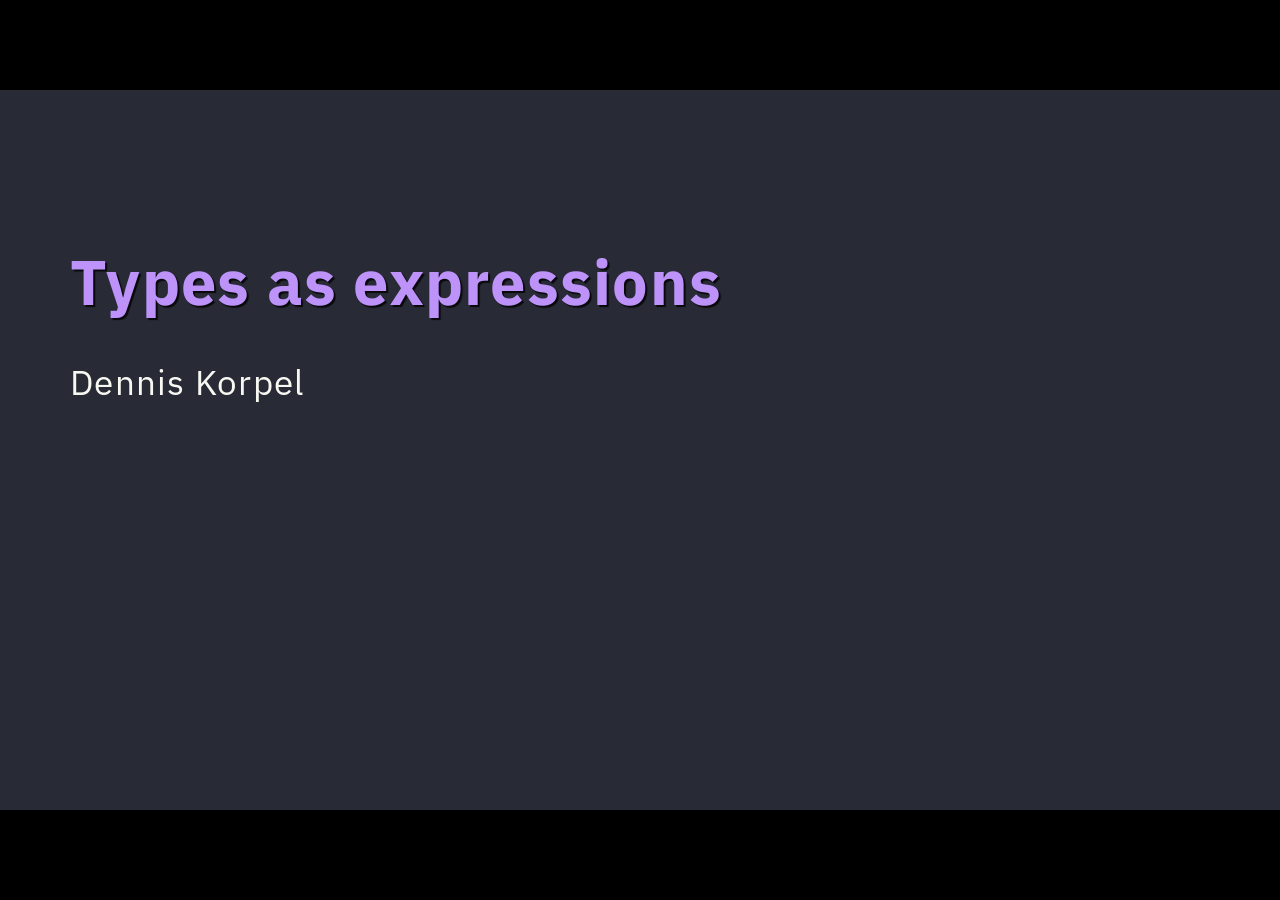
==== commit bcb7a9f3: "Capitalize bullet on the "What doesn't (always) work" slide Co-Authored-By: Claude Opus 5 (1M contex" ====
--- a/docs/dconf26-lightning/index.html
+++ b/docs/dconf26-lightning/index.html
@@ -7,11 +7,11 @@
  * @size 4:3 960px 720px
  * @size 16:9 1280px 720px
  */div#\:\$p > svg > foreignObject > :where(section):not([\20 root]){--dracula-background: #282a36;--dracula-current-line: #44475a;--dracula-foreground: #f8f8f2;--dracula-comment: #6272a4;--dracula-cyan: #b6dee7;--dracula-green: #50fa7b;--dracula-orange: #ffb86c;--dracula-pink: #ff79c6;--dracula-purple:#bd93f9;--dracula-red: #ff5555;--dracula-yellow: #f1fa8c;}div#\:\$p > svg > foreignObject > section .hljs{display:block;overflow-x:auto;padding:0.5em;background:var(--dracula-background)}div#\:\$p > svg > foreignObject > section .hljs, div#\:\$p > svg > foreignObject > section .hljs-subst, div#\:\$p > svg > foreignObject > section .hljs-typing, div#\:\$p > svg > foreignObject > section .hljs-variable, div#\:\$p > svg > foreignObject > section .hljs-template-variable{color:var(--dracula-foreground)}div#\:\$p > svg > foreignObject > section .hljs-comment, div#\:\$p > svg > foreignObject > section .hljs-quote, div#\:\$p > svg > foreignObject > section .hljs-deletion{color:var(--dracula-comment)}div#\:\$p > svg > foreignObject > section .hljs-meta .hljs-doctag, div#\:\$p > svg > foreignObject > section .hljs-built_in, div#\:\$p > svg > foreignObject > section .hljs-selector-tag, div#\:\$p > svg > foreignObject > section .hljs-section, div#\:\$p > svg > foreignObject > section .hljs-link, div#\:\$p > svg > foreignObject > section .hljs-class{color:var(--dracula-cyan)}div#\:\$p > svg > foreignObject > section .hljs-title{color:var(--dracula-green)}div#\:\$p > svg > foreignObject > section .hljs-params{color:var(--dracula-orange)}div#\:\$p > svg > foreignObject > section .hljs-keyword{color:var(--dracula-pink)}div#\:\$p > svg > foreignObject > section .hljs-literal, div#\:\$p > svg > foreignObject > section .hljs-number{color:var(--dracula-purple)}div#\:\$p > svg > foreignObject > section .hljs-regexp{color:var(--dracula-red)}div#\:\$p > svg > foreignObject > section .hljs-string, div#\:\$p > svg > foreignObject > section .hljs-name, div#\:\$p > svg > foreignObject > section .hljs-type, div#\:\$p > svg > foreignObject > section .hljs-attr, div#\:\$p > svg > foreignObject > section .hljs-symbol, div#\:\$p > svg > foreignObject > section .hljs-bullet, div#\:\$p > svg > foreignObject > section .hljs-addition, div#\:\$p > svg > foreignObject > section .hljs-template-tag{color:var(--dracula-yellow)}div#\:\$p > svg > foreignObject > section .hljs-keyword, div#\:\$p > svg > foreignObject > section .hljs-selector-tag, div#\:\$p > svg > foreignObject > section .hljs-literal, div#\:\$p > svg > foreignObject > section .hljs-title, div#\:\$p > svg > foreignObject > section .hljs-section, div#\:\$p > svg > foreignObject > section .hljs-doctag, div#\:\$p > svg > foreignObject > section .hljs-type, div#\:\$p > svg > foreignObject > section .hljs-name, div#\:\$p > svg > foreignObject > section .hljs-strong{font-weight:bold}div#\:\$p > svg > foreignObject > section .hljs-params, div#\:\$p > svg > foreignObject > section .hljs-emphasis{font-style:italic}div#\:\$p > svg > foreignObject > section svg[data-marp-fitting=svg]{max-height:580px}div#\:\$p > svg > foreignObject > section :is(h1, marp-h1), div#\:\$p > svg > foreignObject > section :is(h2, marp-h2), div#\:\$p > svg > foreignObject > section :is(h3, marp-h3), div#\:\$p > svg > foreignObject > section :is(h4, marp-h4), div#\:\$p > svg > foreignObject > section :is(h5, marp-h5), div#\:\$p > svg > foreignObject > section :is(h6, marp-h6){margin:0.5em 0 0 0;color:var(--dracula-purple);text-shadow:2px 2px 1px rgba(0, 0, 0, 0.8)}div#\:\$p > svg > foreignObject > section :is(h1, marp-h1) strong, div#\:\$p > svg > foreignObject > section :is(h2, marp-h2) strong, div#\:\$p > svg > foreignObject > section :is(h3, marp-h3) strong, div#\:\$p > svg > foreignObject > section :is(h4, marp-h4) strong, div#\:\$p > svg > foreignObject > section :is(h5, marp-h5) strong, div#\:\$p > svg > foreignObject > section :is(h6, marp-h6) strong{font-weight:inherit}div#\:\$p > svg > foreignObject > section :is(h1, marp-h1){font-size:1.8em}div#\:\$p > svg > foreignObject > section :is(h2, marp-h2){font-size:1.5em}div#\:\$p > svg > foreignObject > section :is(h3, marp-h3){font-size:1.3em}div#\:\$p > svg > foreignObject > section :is(h4, marp-h4){font-size:1.1em}div#\:\$p > svg > foreignObject > section :is(h5, marp-h5){font-size:1em}div#\:\$p > svg > foreignObject > section :is(h6, marp-h6){font-size:0.9em}div#\:\$p > svg > foreignObject > section p, div#\:\$p > svg > foreignObject > section blockquote{margin:1em 0 0 0}div#\:\$p > svg > foreignObject > section ul > li, div#\:\$p > svg > foreignObject > section ol > li{margin:0.3em 0 0 0;color:var(--dracula-cyan)}div#\:\$p > svg > foreignObject > section ul > li > p, div#\:\$p > svg > foreignObject > section ol > li > p{margin:0.6em 0 0 0}div#\:\$p > svg > foreignObject > section code{display:inline-block;font-family:"IBM Plex Mono", monospace;font-size:0.8em;letter-spacing:0;margin:-0.1em 0.15em;padding:0.1em 0.2em;vertical-align:baseline;color:var(--dracula-green)}div#\:\$p > svg > foreignObject > section :is(pre, marp-pre){display:block;margin:1em 0 0 0;min-height:1em;overflow:visible}div#\:\$p > svg > foreignObject > section :is(pre, marp-pre) code{box-sizing:border-box;margin:0;min-width:100%;padding:0.5em;font-size:0.7em}div#\:\$p > svg > foreignObject > section :is(pre, marp-pre) code svg[data-marp-fitting=svg]{max-height:calc(580px - 1em)}div#\:\$p > svg > foreignObject > section blockquote{margin:1em 0 0 0;padding:0 1em;position:relative;color:var(--dracula-orange)}div#\:\$p > svg > foreignObject > section blockquote::after, div#\:\$p > svg > foreignObject > section blockquote::before{content:"“";display:block;font-family:"Times New Roman", serif;font-weight:bold;position:absolute;color:var(--dracula-green)}div#\:\$p > svg > foreignObject > section blockquote::before{top:0;left:0}div#\:\$p > svg > foreignObject > section blockquote::after{right:0;bottom:0;transform:rotate(180deg)}div#\:\$p > svg > foreignObject > section blockquote > *:first-child{margin-top:0}div#\:\$p > svg > foreignObject > section mark{background:transparent}div#\:\$p > svg > foreignObject > section table{border-spacing:0;border-collapse:collapse;margin:1em 0 0 0}div#\:\$p > svg > foreignObject > section table th, div#\:\$p > svg > foreignObject > section table td{padding:0.2em 0.4em;border-width:1px;border-style:solid}div#\:\$p > svg > foreignObject > section{font-size:35px;font-family:"IBM Plex Sans";line-height:1.35;letter-spacing:1.25px;padding:70px;color:var(--dracula-foreground);background-color:var(--dracula-background)}div#\:\$p > svg > foreignObject > section{--marpit-root-font-size: 35px}div#\:\$p > svg > foreignObject > section > *:first-child, div#\:\$p > svg > foreignObject > section > header:first-child + *{margin-top:0}div#\:\$p > svg > foreignObject > section a, div#\:\$p > svg > foreignObject > section mark{color:#828ae8}div#\:\$p > svg > foreignObject > section code{background:var(--dracula-current-line);color:var(--dracula-current-green)}div#\:\$p > svg > foreignObject > section :is(h1, marp-h1) strong, div#\:\$p > svg > foreignObject > section :is(h2, marp-h2) strong, div#\:\$p > svg > foreignObject > section :is(h3, marp-h3) strong, div#\:\$p > svg > foreignObject > section :is(h4, marp-h4) strong, div#\:\$p > svg > foreignObject > section :is(h5, marp-h5) strong, div#\:\$p > svg > foreignObject > section :is(h6, marp-h6) strong{color:var(--dracula-current-line)}div#\:\$p > svg > foreignObject > section :is(pre, marp-pre) > code{background:var(--dracula-current-line)}div#\:\$p > svg > foreignObject > section header, div#\:\$p > svg > foreignObject > section footer, div#\:\$p > svg > foreignObject > section section::after, div#\:\$p > svg > foreignObject > section blockquote::before, div#\:\$p > svg > foreignObject > section blockquote::after{color:var(--dracula-comment)}div#\:\$p > svg > foreignObject > section table th, div#\:\$p > svg > foreignObject > section table td{border-color:var(--dracula-current-line)}div#\:\$p > svg > foreignObject > section table thead th{background:var(--dracula-current-line);color:var(--dracula-yellow)}div#\:\$p > svg > foreignObject > section table tbody > tr:nth-child(even) td, div#\:\$p > svg > foreignObject > section table tbody > tr:nth-child(even) th{background:var(--dracula-current-line)}div#\:\$p > svg > foreignObject > section header, div#\:\$p > svg > foreignObject > section footer, div#\:\$p > svg > foreignObject > section::after{box-sizing:border-box;font-size:66%;height:70px;line-height:50px;overflow:hidden;padding:10px 25px;position:absolute;color:#a8b4ca;text-shadow:1px 2px 1px rgba(0, 0, 0, 0.8)}div#\:\$p > svg > foreignObject > section::after{--marpit-root-font-size: 66%}div#\:\$p > svg > foreignObject > section header{left:0;right:0;top:0}div#\:\$p > svg > foreignObject > section footer{left:0;right:0;bottom:0}div#\:\$p > svg > foreignObject > section::after{right:0;bottom:0;font-size:80%}div#\:\$p > svg > foreignObject > section::after{--marpit-root-font-size: 80%}div#\:\$p > svg > foreignObject > section.src :is(h1, marp-h1){font-size:calc(var(--marpit-root-font-size, 1rem) * 1.1);color:var(--dracula-comment);margin:0 0 24px 0}div#\:\$p > svg > foreignObject > section.src blockquote{font-size:0.85em}div#\:\$p > svg > foreignObject > section.src p:last-of-type{font-size:0.55em;color:var(--dracula-comment)}div#\:\$p > svg > foreignObject > section.dense{padding:18px 60px}div#\:\$p > svg > foreignObject > section.dense :is(h1, marp-h1){font-size:calc(var(--marpit-root-font-size, 1rem) * 1.2);margin:0 0 4px 0}div#\:\$p > svg > foreignObject > section.dense p{font-size:calc(var(--marpit-root-font-size, 1rem) * 0.7);margin:0 0 4px 0}div#\:\$p > svg > foreignObject > section.dense :is(pre, marp-pre){margin:0 auto}div#\:\$p > svg > foreignObject > section.dense :is(pre, marp-pre) code{font-size:8.4px;line-height:1.12}div#\:\$p > svg > foreignObject > section.medium{padding:22px 60px}div#\:\$p > svg > foreignObject > section.medium :is(h1, marp-h1){font-size:calc(var(--marpit-root-font-size, 1rem) * 1.4);margin:0 0 8px 0}div#\:\$p > svg > foreignObject > section.medium :is(pre, marp-pre){margin:0 auto}div#\:\$p > svg > foreignObject > section.medium :is(pre, marp-pre) code{font-size:12.3px;line-height:1.24}div#\:\$p > svg > foreignObject > section[data-marpit-advanced-background="background"]{columns:initial!important;display:block!important;padding:0!important}div#\:\$p > svg > foreignObject > section[data-marpit-advanced-background="background"]::before, div#\:\$p > svg > foreignObject > section[data-marpit-advanced-background="background"]::after, div#\:\$p > svg > foreignObject > section[data-marpit-advanced-background="content"]::before, div#\:\$p > svg > foreignObject > section[data-marpit-advanced-background="content"]::after{display:none!important}div#\:\$p > svg > foreignObject > section[data-marpit-advanced-background="background"] > div[data-marpit-advanced-background-container]{all:initial;display:flex;flex-direction:row;height:100%;overflow:hidden;width:100%}div#\:\$p > svg > foreignObject > section[data-marpit-advanced-background="background"] > div[data-marpit-advanced-background-container][data-marpit-advanced-background-direction="vertical"]{flex-direction:column}div#\:\$p > svg > foreignObject > section[data-marpit-advanced-background="background"][data-marpit-advanced-background-split] > div[data-marpit-advanced-background-container]{width:var(--marpit-advanced-background-split, 50%)}div#\:\$p > svg > foreignObject > section[data-marpit-advanced-background="background"][data-marpit-advanced-background-split="right"] > div[data-marpit-advanced-background-container]{margin-left:calc(100% - var(--marpit-advanced-background-split, 50%))}div#\:\$p > svg > foreignObject > section[data-marpit-advanced-background="background"] > div[data-marpit-advanced-background-container] > figure{all:initial;background-position:center;background-repeat:no-repeat;background-size:cover;flex:auto;margin:0}div#\:\$p > svg > foreignObject > section[data-marpit-advanced-background="background"] > div[data-marpit-advanced-background-container] > figure > figcaption{position:absolute;border:0;clip:rect(0, 0, 0, 0);height:1px;margin:-1px;overflow:hidden;padding:0;white-space:nowrap;width:1px}div#\:\$p > svg > foreignObject > section[data-marpit-advanced-background="content"], div#\:\$p > svg > foreignObject > section[data-marpit-advanced-background="pseudo"]{background:transparent!important}div#\:\$p > svg > foreignObject > section[data-marpit-advanced-background="pseudo"], div#\:\$p > svg[data-marpit-svg] > foreignObject[data-marpit-advanced-background="pseudo"]{pointer-events:none!important}div#\:\$p > svg > foreignObject > section[data-marpit-advanced-background-split]{width:100%;height:100%}
-</style></head><body><div class="bespoke-marp-osc"><button data-bespoke-marp-osc="prev" tabindex="-1" title="Previous slide">Previous slide</button><span data-bespoke-marp-osc="page"></span><button data-bespoke-marp-osc="next" tabindex="-1" title="Next slide">Next slide</button><button data-bespoke-marp-osc="fullscreen" tabindex="-1" title="Toggle fullscreen (f)">Toggle fullscreen</button><button data-bespoke-marp-osc="overview" tabindex="-1" title="Toggle overview view (o)">Toggle overview view</button><button data-bespoke-marp-osc="presenter" tabindex="-1" title="Open presenter view (p)">Open presenter view</button></div><div id=":$p"><svg data-marpit-svg="" viewBox="0 0 1280 720"><foreignObject width="1280" height="720"><section id="1" data-class="lead" data-theme="c5sjfgsd83bzrfm7v7wo1mrrhm5mtzv2pvujqm3c9ab" lang="en-US" class="lead" style="--class:lead;--theme:c5sjfgsd83bzrfm7v7wo1mrrhm5mtzv2pvujqm3c9ab;"><br />
+</style></head><body><div class="bespoke-marp-osc"><button data-bespoke-marp-osc="prev" tabindex="-1" title="Previous slide">Previous slide</button><span data-bespoke-marp-osc="page"></span><button data-bespoke-marp-osc="next" tabindex="-1" title="Next slide">Next slide</button><button data-bespoke-marp-osc="fullscreen" tabindex="-1" title="Toggle fullscreen (f)">Toggle fullscreen</button><button data-bespoke-marp-osc="overview" tabindex="-1" title="Toggle overview view (o)">Toggle overview view</button><button data-bespoke-marp-osc="presenter" tabindex="-1" title="Open presenter view (p)">Open presenter view</button></div><div id=":$p"><svg data-marpit-svg="" viewBox="0 0 1280 720"><foreignObject width="1280" height="720"><section id="1" data-class="lead" data-theme="cnwnhusrlz4ldlc7mngetedpkoe1hm0mk4ujm45p4xo" lang="en-US" class="lead" style="--class:lead;--theme:cnwnhusrlz4ldlc7mngetedpkoe1hm0mk4ujm45p4xo;"><br />
 <h1 id="types-as-expressions">Types as expressions</h1>
 <p>Dennis Korpel</p>
 </section>
-</foreignObject></svg><svg data-marpit-svg="" viewBox="0 0 1280 720"><foreignObject width="1280" height="720"><section id="2" data-paginate="true" data-class="src" data-theme="c5sjfgsd83bzrfm7v7wo1mrrhm5mtzv2pvujqm3c9ab" lang="en-US" class="src" data-marpit-pagination="2" style="--paginate:true;--class:src;--theme:c5sjfgsd83bzrfm7v7wo1mrrhm5mtzv2pvujqm3c9ab;" data-marpit-pagination-total="16">
+</foreignObject></svg><svg data-marpit-svg="" viewBox="0 0 1280 720"><foreignObject width="1280" height="720"><section id="2" data-paginate="true" data-class="src" data-theme="cnwnhusrlz4ldlc7mngetedpkoe1hm0mk4ujm45p4xo" lang="en-US" class="src" data-marpit-pagination="2" style="--paginate:true;--class:src;--theme:cnwnhusrlz4ldlc7mngetedpkoe1hm0mk4ujm45p4xo;" data-marpit-pagination-total="16">
 <h1 id="april-15-2026-type-level-ternary-expressions-per-nordl%C3%B6w">April 15, 2026, Type-Level Ternary Expressions, Per Nordlöw</h1>
 <blockquote>
 <p>What about allowing</p>
@@ -24,7 +24,7 @@
 </blockquote>
 <p>Source: <a href="https://forum.dlang.org/thread/yyjjebcbkmmtmvleywkr@forum.dlang.org">https://forum.dlang.org/thread/yyjjebcbkmmtmvleywkr@forum.dlang.org</a></p>
 </section>
-</foreignObject></svg><svg data-marpit-svg="" viewBox="0 0 1280 720"><foreignObject width="1280" height="720"><section id="3" data-paginate="true" data-class="src" data-theme="c5sjfgsd83bzrfm7v7wo1mrrhm5mtzv2pvujqm3c9ab" lang="en-US" class="src" data-marpit-pagination="3" style="--paginate:true;--class:src;--theme:c5sjfgsd83bzrfm7v7wo1mrrhm5mtzv2pvujqm3c9ab;" data-marpit-pagination-total="16">
+</foreignObject></svg><svg data-marpit-svg="" viewBox="0 0 1280 720"><foreignObject width="1280" height="720"><section id="3" data-paginate="true" data-class="src" data-theme="cnwnhusrlz4ldlc7mngetedpkoe1hm0mk4ujm45p4xo" lang="en-US" class="src" data-marpit-pagination="3" style="--paginate:true;--class:src;--theme:cnwnhusrlz4ldlc7mngetedpkoe1hm0mk4ujm45p4xo;" data-marpit-pagination-total="16">
 <h1 id="september-26-2020-reimplementing-the-bulk-of-stdmeta-iteratively-andrei-alexandrescu">September 26, 2020, Reimplementing the bulk of std.meta iteratively, Andrei Alexandrescu</h1>
 <blockquote>
 <p>The algorithms follow the following pattern consistently:</p>
@@ -37,7 +37,7 @@
 <p>Note: not talking about type manipulation.</p>
 <p>Source: <a href="https://forum.dlang.org/thread/rknpkj$d7f$1@digitalmars.com?page=1">https://forum.dlang.org/thread/rknpkj$d7f$1@digitalmars.com?page=1</a></p>
 </section>
-</foreignObject></svg><svg data-marpit-svg="" viewBox="0 0 1280 720"><foreignObject width="1280" height="720"><section id="4" data-paginate="true" data-theme="c5sjfgsd83bzrfm7v7wo1mrrhm5mtzv2pvujqm3c9ab" lang="en-US" data-marpit-pagination="4" style="--paginate:true;--theme:c5sjfgsd83bzrfm7v7wo1mrrhm5mtzv2pvujqm3c9ab;" data-marpit-pagination-total="16">
+</foreignObject></svg><svg data-marpit-svg="" viewBox="0 0 1280 720"><foreignObject width="1280" height="720"><section id="4" data-paginate="true" data-theme="cnwnhusrlz4ldlc7mngetedpkoe1hm0mk4ujm45p4xo" lang="en-US" data-marpit-pagination="4" style="--paginate:true;--theme:cnwnhusrlz4ldlc7mngetedpkoe1hm0mk4ujm45p4xo;" data-marpit-pagination-total="16">
 <h1 id="what-andrei-used">What Andrei used:</h1>
 <ol>
 <li>Convert type to string with <code>.stringof</code></li>
@@ -45,7 +45,7 @@
 <li>Convert back with <code>mixin()</code></li>
 </ol>
 </section>
-</foreignObject></svg><svg data-marpit-svg="" viewBox="0 0 1280 720"><foreignObject width="1280" height="720"><section id="5" data-paginate="true" data-theme="c5sjfgsd83bzrfm7v7wo1mrrhm5mtzv2pvujqm3c9ab" lang="en-US" data-marpit-pagination="5" style="--paginate:true;--theme:c5sjfgsd83bzrfm7v7wo1mrrhm5mtzv2pvujqm3c9ab;" data-marpit-pagination-total="16">
+</foreignObject></svg><svg data-marpit-svg="" viewBox="0 0 1280 720"><foreignObject width="1280" height="720"><section id="5" data-paginate="true" data-theme="cnwnhusrlz4ldlc7mngetedpkoe1hm0mk4ujm45p4xo" lang="en-US" data-marpit-pagination="5" style="--paginate:true;--theme:cnwnhusrlz4ldlc7mngetedpkoe1hm0mk4ujm45p4xo;" data-marpit-pagination-total="16">
 <h1 id="what-you-can-do-today">What you can do today:</h1>
 <ol>
 <li>Convert type to <code>string</code> with .mangleof</li>
@@ -53,7 +53,7 @@
 <li>Convert back with <code>__traits(toType, stringValue)</code></li>
 </ol>
 </section>
-</foreignObject></svg><svg data-marpit-svg="" viewBox="0 0 1280 720"><foreignObject width="1280" height="720"><section id="6" data-paginate="true" data-theme="c5sjfgsd83bzrfm7v7wo1mrrhm5mtzv2pvujqm3c9ab" lang="en-US" data-marpit-pagination="6" style="--paginate:true;--theme:c5sjfgsd83bzrfm7v7wo1mrrhm5mtzv2pvujqm3c9ab;" data-marpit-pagination-total="16">
+</foreignObject></svg><svg data-marpit-svg="" viewBox="0 0 1280 720"><foreignObject width="1280" height="720"><section id="6" data-paginate="true" data-theme="cnwnhusrlz4ldlc7mngetedpkoe1hm0mk4ujm45p4xo" lang="en-US" data-marpit-pagination="6" style="--paginate:true;--theme:cnwnhusrlz4ldlc7mngetedpkoe1hm0mk4ujm45p4xo;" data-marpit-pagination-total="16">
 <h1 id="example">Example:</h1>
 <pre is="marp-pre" data-auto-scaling="downscale-only"><code class="language-D"><span class="hljs-built_in">string</span> unsignedOfSize(size_t n)
 {
@@ -69,20 +69,20 @@
 <span class="hljs-keyword">__traits</span>(toType, unsignedOfSize(<span class="hljs-number">4</span>)) myInteger;
 </code></pre>
 </section>
-</foreignObject></svg><svg data-marpit-svg="" viewBox="0 0 1280 720"><foreignObject width="1280" height="720"><section id="7" data-paginate="true" data-theme="c5sjfgsd83bzrfm7v7wo1mrrhm5mtzv2pvujqm3c9ab" lang="en-US" data-marpit-pagination="7" style="--paginate:true;--theme:c5sjfgsd83bzrfm7v7wo1mrrhm5mtzv2pvujqm3c9ab;" data-marpit-pagination-total="16">
+</foreignObject></svg><svg data-marpit-svg="" viewBox="0 0 1280 720"><foreignObject width="1280" height="720"><section id="7" data-paginate="true" data-theme="cnwnhusrlz4ldlc7mngetedpkoe1hm0mk4ujm45p4xo" lang="en-US" data-marpit-pagination="7" style="--paginate:true;--theme:cnwnhusrlz4ldlc7mngetedpkoe1hm0mk4ujm45p4xo;" data-marpit-pagination-total="16">
 <h1 id="works-today">Works today:</h1>
 <pre is="marp-pre" data-auto-scaling="downscale-only"><code class="language-D"><span class="hljs-keyword">alias</span> ToType(<span class="hljs-built_in">string</span> val) = <span class="hljs-keyword">__traits</span>(toType, val);
 
 ToType!(unsignedOfSize(<span class="hljs-number">4</span>)) myInteger;
 </code></pre>
 </section>
-</foreignObject></svg><svg data-marpit-svg="" viewBox="0 0 1280 720"><foreignObject width="1280" height="720"><section id="8" data-paginate="true" data-theme="c5sjfgsd83bzrfm7v7wo1mrrhm5mtzv2pvujqm3c9ab" lang="en-US" data-marpit-pagination="8" style="--paginate:true;--theme:c5sjfgsd83bzrfm7v7wo1mrrhm5mtzv2pvujqm3c9ab;" data-marpit-pagination-total="16">
+</foreignObject></svg><svg data-marpit-svg="" viewBox="0 0 1280 720"><foreignObject width="1280" height="720"><section id="8" data-paginate="true" data-theme="cnwnhusrlz4ldlc7mngetedpkoe1hm0mk4ujm45p4xo" lang="en-US" data-marpit-pagination="8" style="--paginate:true;--theme:cnwnhusrlz4ldlc7mngetedpkoe1hm0mk4ujm45p4xo;" data-marpit-pagination-total="16">
 <h1 id="idea-types-in-expressions-are-type_t">Idea: types in expressions are <code>type_t</code></h1>
 <pre is="marp-pre" data-auto-scaling="downscale-only"><code class="language-D">type_t myInt = <span class="hljs-keyword">int</span>;
 type_t[<span class="hljs-number">3</span>] floats = [<span class="hljs-built_in">float</span>, <span class="hljs-built_in">double</span>, <span class="hljs-built_in">real</span>];
 </code></pre>
 </section>
-</foreignObject></svg><svg data-marpit-svg="" viewBox="0 0 1280 720"><foreignObject width="1280" height="720"><section id="9" data-paginate="true" data-theme="c5sjfgsd83bzrfm7v7wo1mrrhm5mtzv2pvujqm3c9ab" lang="en-US" data-marpit-pagination="9" style="--paginate:true;--theme:c5sjfgsd83bzrfm7v7wo1mrrhm5mtzv2pvujqm3c9ab;" data-marpit-pagination-total="16">
+</foreignObject></svg><svg data-marpit-svg="" viewBox="0 0 1280 720"><foreignObject width="1280" height="720"><section id="9" data-paginate="true" data-theme="cnwnhusrlz4ldlc7mngetedpkoe1hm0mk4ujm45p4xo" lang="en-US" data-marpit-pagination="9" style="--paginate:true;--theme:cnwnhusrlz4ldlc7mngetedpkoe1hm0mk4ujm45p4xo;" data-marpit-pagination-total="16">
 <h1 id="works-static-array-parsing">Works: Static array parsing</h1>
 <pre is="marp-pre" data-auto-scaling="downscale-only"><code class="language-D"><span class="hljs-keyword">auto</span> foo(<span class="hljs-keyword">alias</span> X, <span class="hljs-keyword">alias</span> Y)()
 {
@@ -93,7 +93,7 @@
 <span class="hljs-built_in">char</span> f1 = foo!(<span class="hljs-string">&quot;abc&quot;</span>, <span class="hljs-number">3</span>); <span class="hljs-comment">// &quot;abc&quot;[3].init = char.init = 0xFF</span>
 </code></pre>
 </section>
-</foreignObject></svg><svg data-marpit-svg="" viewBox="0 0 1280 720"><foreignObject width="1280" height="720"><section id="10" data-paginate="true" data-theme="c5sjfgsd83bzrfm7v7wo1mrrhm5mtzv2pvujqm3c9ab" lang="en-US" data-marpit-pagination="10" style="--paginate:true;--theme:c5sjfgsd83bzrfm7v7wo1mrrhm5mtzv2pvujqm3c9ab;" data-marpit-pagination-total="16">
+</foreignObject></svg><svg data-marpit-svg="" viewBox="0 0 1280 720"><foreignObject width="1280" height="720"><section id="10" data-paginate="true" data-theme="cnwnhusrlz4ldlc7mngetedpkoe1hm0mk4ujm45p4xo" lang="en-US" data-marpit-pagination="10" style="--paginate:true;--theme:cnwnhusrlz4ldlc7mngetedpkoe1hm0mk4ujm45p4xo;" data-marpit-pagination-total="16">
 <h1 id="requires-parser-change-pointer-syntax-type-constructor">Requires parser change: Pointer syntax, type constructor</h1>
 <pre is="marp-pre" data-auto-scaling="downscale-only"><code class="language-D"><span class="hljs-keyword">auto</span> toPtr(type_t T)
 {
@@ -106,7 +106,7 @@
 }
 </code></pre>
 </section>
-</foreignObject></svg><svg data-marpit-svg="" viewBox="0 0 1280 720"><foreignObject width="1280" height="720"><section id="11" data-paginate="true" data-theme="c5sjfgsd83bzrfm7v7wo1mrrhm5mtzv2pvujqm3c9ab" lang="en-US" data-marpit-pagination="11" style="--paginate:true;--theme:c5sjfgsd83bzrfm7v7wo1mrrhm5mtzv2pvujqm3c9ab;" data-marpit-pagination-total="16">
+</foreignObject></svg><svg data-marpit-svg="" viewBox="0 0 1280 720"><foreignObject width="1280" height="720"><section id="11" data-paginate="true" data-theme="cnwnhusrlz4ldlc7mngetedpkoe1hm0mk4ujm45p4xo" lang="en-US" data-marpit-pagination="11" style="--paginate:true;--theme:cnwnhusrlz4ldlc7mngetedpkoe1hm0mk4ujm45p4xo;" data-marpit-pagination-total="16">
 <h1 id="works-optional-is">Works: optional is()</h1>
 <pre is="marp-pre" data-auto-scaling="downscale-only"><code class="language-D"><span class="hljs-comment">// Current:</span>
 <span class="hljs-keyword">static</span> <span class="hljs-keyword">if</span> (<span class="hljs-keyword">is</span>(<span class="hljs-keyword">typeof</span>(a) == <span class="hljs-keyword">int</span>))
@@ -121,7 +121,7 @@
 }
 </code></pre>
 </section>
-</foreignObject></svg><svg data-marpit-svg="" viewBox="0 0 1280 720"><foreignObject width="1280" height="720"><section id="12" data-paginate="true" data-theme="c5sjfgsd83bzrfm7v7wo1mrrhm5mtzv2pvujqm3c9ab" lang="en-US" data-marpit-pagination="12" style="--paginate:true;--theme:c5sjfgsd83bzrfm7v7wo1mrrhm5mtzv2pvujqm3c9ab;" data-marpit-pagination-total="16">
+</foreignObject></svg><svg data-marpit-svg="" viewBox="0 0 1280 720"><foreignObject width="1280" height="720"><section id="12" data-paginate="true" data-theme="cnwnhusrlz4ldlc7mngetedpkoe1hm0mk4ujm45p4xo" lang="en-US" data-marpit-pagination="12" style="--paginate:true;--theme:cnwnhusrlz4ldlc7mngetedpkoe1hm0mk4ujm45p4xo;" data-marpit-pagination-total="16">
 <h1 id="works-switch">Works: Switch</h1>
 <pre is="marp-pre" data-auto-scaling="downscale-only"><code class="language-D">type_t unsignedOf(type_t a)
 {
@@ -136,7 +136,7 @@
 }
 </code></pre>
 </section>
-</foreignObject></svg><svg data-marpit-svg="" viewBox="0 0 1280 720"><foreignObject width="1280" height="720"><section id="13" data-paginate="true" data-theme="c5sjfgsd83bzrfm7v7wo1mrrhm5mtzv2pvujqm3c9ab" lang="en-US" data-marpit-pagination="13" style="--paginate:true;--theme:c5sjfgsd83bzrfm7v7wo1mrrhm5mtzv2pvujqm3c9ab;" data-marpit-pagination-total="16">
+</foreignObject></svg><svg data-marpit-svg="" viewBox="0 0 1280 720"><foreignObject width="1280" height="720"><section id="13" data-paginate="true" data-theme="cnwnhusrlz4ldlc7mngetedpkoe1hm0mk4ujm45p4xo" lang="en-US" data-marpit-pagination="13" style="--paginate:true;--theme:cnwnhusrlz4ldlc7mngetedpkoe1hm0mk4ujm45p4xo;" data-marpit-pagination-total="16">
 <h1 id="works-associtaitve-arrays">Works: Associtaitve Arrays</h1>
 <pre is="marp-pre" data-auto-scaling="downscale-only"><code class="language-D"><span class="hljs-keyword">enum</span> toUnsigned = [
     <span class="hljs-keyword">int</span>: <span class="hljs-built_in">uint</span>, 
@@ -147,7 +147,7 @@
 <span class="hljs-keyword">static</span> <span class="hljs-keyword">assert</span>(toUnsigned[<span class="hljs-built_in">short</span>] == <span class="hljs-built_in">ushort</span>);
 </code></pre>
 </section>
-</foreignObject></svg><svg data-marpit-svg="" viewBox="0 0 1280 720"><foreignObject width="1280" height="720"><section id="14" data-paginate="true" data-class="dense" data-theme="c5sjfgsd83bzrfm7v7wo1mrrhm5mtzv2pvujqm3c9ab" lang="en-US" class="dense" data-marpit-pagination="14" style="--paginate:true;--class:dense;--theme:c5sjfgsd83bzrfm7v7wo1mrrhm5mtzv2pvujqm3c9ab;" data-marpit-pagination-total="16">
+</foreignObject></svg><svg data-marpit-svg="" viewBox="0 0 1280 720"><foreignObject width="1280" height="720"><section id="14" data-paginate="true" data-class="dense" data-theme="cnwnhusrlz4ldlc7mngetedpkoe1hm0mk4ujm45p4xo" lang="en-US" class="dense" data-marpit-pagination="14" style="--paginate:true;--class:dense;--theme:cnwnhusrlz4ldlc7mngetedpkoe1hm0mk4ujm45p4xo;" data-marpit-pagination-total="16">
 <h1 id="complete-example">Complete example:</h1>
 <p>std/traits.d:</p>
 <pre is="marp-pre" data-auto-scaling="downscale-only"><code class="language-D"><span class="hljs-keyword">template</span> AllImplicitConversionTargets(T)
@@ -212,7 +212,7 @@
 }
 </code></pre>
 </section>
-</foreignObject></svg><svg data-marpit-svg="" viewBox="0 0 1280 720"><foreignObject width="1280" height="720"><section id="15" data-paginate="true" data-class="medium" data-theme="c5sjfgsd83bzrfm7v7wo1mrrhm5mtzv2pvujqm3c9ab" lang="en-US" class="medium" data-marpit-pagination="15" style="--paginate:true;--class:medium;--theme:c5sjfgsd83bzrfm7v7wo1mrrhm5mtzv2pvujqm3c9ab;" data-marpit-pagination-total="16">
+</foreignObject></svg><svg data-marpit-svg="" viewBox="0 0 1280 720"><foreignObject width="1280" height="720"><section id="15" data-paginate="true" data-class="medium" data-theme="cnwnhusrlz4ldlc7mngetedpkoe1hm0mk4ujm45p4xo" lang="en-US" class="medium" data-marpit-pagination="15" style="--paginate:true;--class:medium;--theme:cnwnhusrlz4ldlc7mngetedpkoe1hm0mk4ujm45p4xo;" data-marpit-pagination-total="16">
 <h1 id="after">After:</h1>
 <pre is="marp-pre" data-auto-scaling="downscale-only"><code class="language-D">type_t[] allImplicitConversionTargets(type_t T)
 {
@@ -253,10 +253,10 @@
 }
 </code></pre>
 </section>
-</foreignObject></svg><svg data-marpit-svg="" viewBox="0 0 1280 720"><foreignObject width="1280" height="720"><section id="16" data-paginate="true" data-theme="c5sjfgsd83bzrfm7v7wo1mrrhm5mtzv2pvujqm3c9ab" lang="en-US" data-marpit-pagination="16" style="--paginate:true;--theme:c5sjfgsd83bzrfm7v7wo1mrrhm5mtzv2pvujqm3c9ab;" data-marpit-pagination-total="16">
+</foreignObject></svg><svg data-marpit-svg="" viewBox="0 0 1280 720"><foreignObject width="1280" height="720"><section id="16" data-paginate="true" data-theme="cnwnhusrlz4ldlc7mngetedpkoe1hm0mk4ujm45p4xo" lang="en-US" data-marpit-pagination="16" style="--paginate:true;--theme:cnwnhusrlz4ldlc7mngetedpkoe1hm0mk4ujm45p4xo;" data-marpit-pagination-total="16">
 <h1 id="what-doesnt-always-work">What doesn't (always) work</h1>
 <ul>
-<li>variable's value vs type conflation</li>
+<li>Variable's value vs type conflation</li>
 </ul>
 <pre is="marp-pre" data-auto-scaling="downscale-only"><code class="language-D"><span class="hljs-keyword">static</span> <span class="hljs-keyword">assert</span>(<span class="hljs-number">3.</span>sizeof == <span class="hljs-keyword">int</span>.sizeof);
 
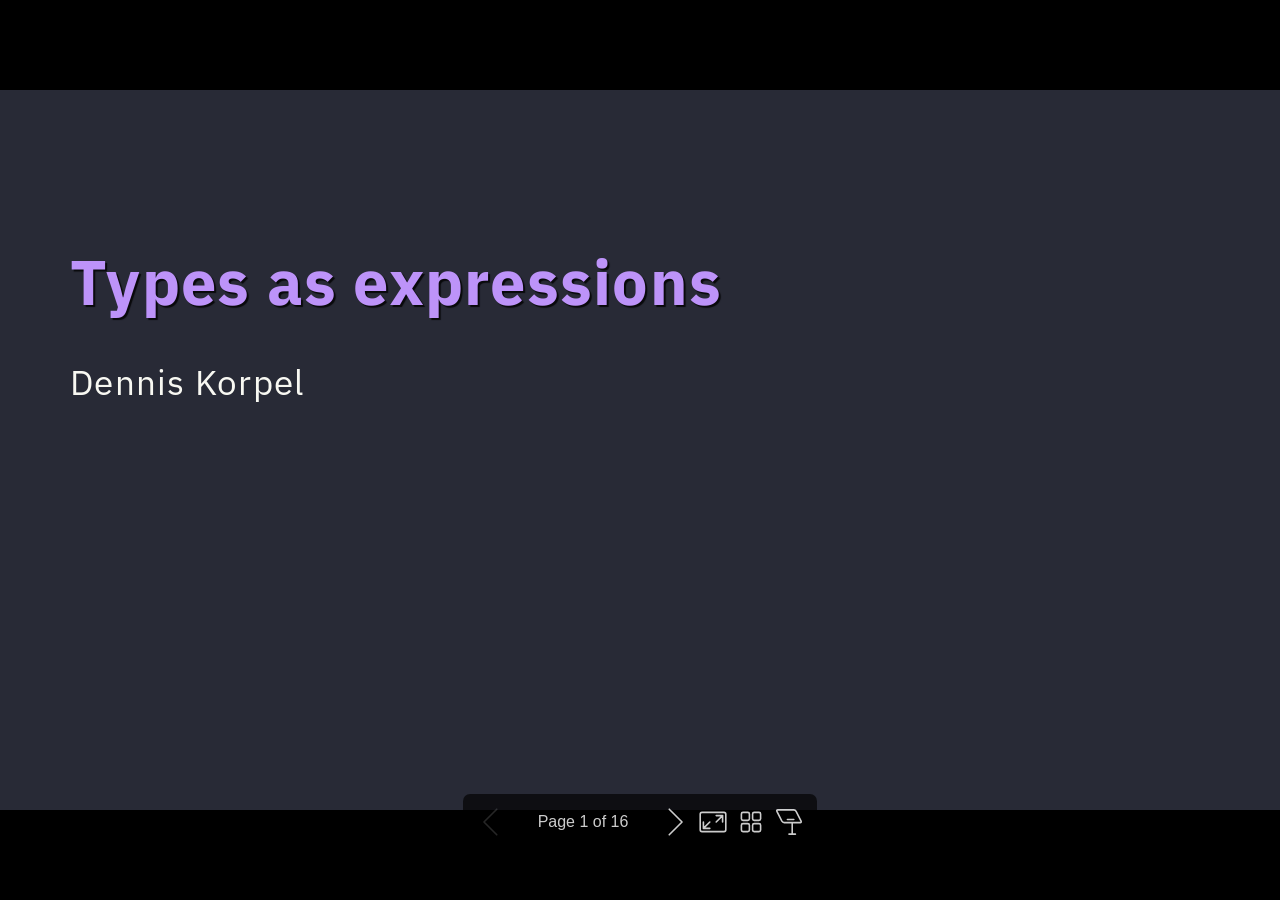
==== commit fb087df5: "Fix code snippets and call back to .init on the final slide - f0 is now a value (int[3]) like f1 on " ====
--- a/docs/dconf26-lightning/index.html
+++ b/docs/dconf26-lightning/index.html
@@ -6,12 +6,12 @@
  * @auto-scaling true
  * @size 4:3 960px 720px
  * @size 16:9 1280px 720px
- */div#\:\$p > svg > foreignObject > :where(section):not([\20 root]){--dracula-background: #282a36;--dracula-current-line: #44475a;--dracula-foreground: #f8f8f2;--dracula-comment: #6272a4;--dracula-cyan: #b6dee7;--dracula-green: #50fa7b;--dracula-orange: #ffb86c;--dracula-pink: #ff79c6;--dracula-purple:#bd93f9;--dracula-red: #ff5555;--dracula-yellow: #f1fa8c;}div#\:\$p > svg > foreignObject > section .hljs{display:block;overflow-x:auto;padding:0.5em;background:var(--dracula-background)}div#\:\$p > svg > foreignObject > section .hljs, div#\:\$p > svg > foreignObject > section .hljs-subst, div#\:\$p > svg > foreignObject > section .hljs-typing, div#\:\$p > svg > foreignObject > section .hljs-variable, div#\:\$p > svg > foreignObject > section .hljs-template-variable{color:var(--dracula-foreground)}div#\:\$p > svg > foreignObject > section .hljs-comment, div#\:\$p > svg > foreignObject > section .hljs-quote, div#\:\$p > svg > foreignObject > section .hljs-deletion{color:var(--dracula-comment)}div#\:\$p > svg > foreignObject > section .hljs-meta .hljs-doctag, div#\:\$p > svg > foreignObject > section .hljs-built_in, div#\:\$p > svg > foreignObject > section .hljs-selector-tag, div#\:\$p > svg > foreignObject > section .hljs-section, div#\:\$p > svg > foreignObject > section .hljs-link, div#\:\$p > svg > foreignObject > section .hljs-class{color:var(--dracula-cyan)}div#\:\$p > svg > foreignObject > section .hljs-title{color:var(--dracula-green)}div#\:\$p > svg > foreignObject > section .hljs-params{color:var(--dracula-orange)}div#\:\$p > svg > foreignObject > section .hljs-keyword{color:var(--dracula-pink)}div#\:\$p > svg > foreignObject > section .hljs-literal, div#\:\$p > svg > foreignObject > section .hljs-number{color:var(--dracula-purple)}div#\:\$p > svg > foreignObject > section .hljs-regexp{color:var(--dracula-red)}div#\:\$p > svg > foreignObject > section .hljs-string, div#\:\$p > svg > foreignObject > section .hljs-name, div#\:\$p > svg > foreignObject > section .hljs-type, div#\:\$p > svg > foreignObject > section .hljs-attr, div#\:\$p > svg > foreignObject > section .hljs-symbol, div#\:\$p > svg > foreignObject > section .hljs-bullet, div#\:\$p > svg > foreignObject > section .hljs-addition, div#\:\$p > svg > foreignObject > section .hljs-template-tag{color:var(--dracula-yellow)}div#\:\$p > svg > foreignObject > section .hljs-keyword, div#\:\$p > svg > foreignObject > section .hljs-selector-tag, div#\:\$p > svg > foreignObject > section .hljs-literal, div#\:\$p > svg > foreignObject > section .hljs-title, div#\:\$p > svg > foreignObject > section .hljs-section, div#\:\$p > svg > foreignObject > section .hljs-doctag, div#\:\$p > svg > foreignObject > section .hljs-type, div#\:\$p > svg > foreignObject > section .hljs-name, div#\:\$p > svg > foreignObject > section .hljs-strong{font-weight:bold}div#\:\$p > svg > foreignObject > section .hljs-params, div#\:\$p > svg > foreignObject > section .hljs-emphasis{font-style:italic}div#\:\$p > svg > foreignObject > section svg[data-marp-fitting=svg]{max-height:580px}div#\:\$p > svg > foreignObject > section :is(h1, marp-h1), div#\:\$p > svg > foreignObject > section :is(h2, marp-h2), div#\:\$p > svg > foreignObject > section :is(h3, marp-h3), div#\:\$p > svg > foreignObject > section :is(h4, marp-h4), div#\:\$p > svg > foreignObject > section :is(h5, marp-h5), div#\:\$p > svg > foreignObject > section :is(h6, marp-h6){margin:0.5em 0 0 0;color:var(--dracula-purple);text-shadow:2px 2px 1px rgba(0, 0, 0, 0.8)}div#\:\$p > svg > foreignObject > section :is(h1, marp-h1) strong, div#\:\$p > svg > foreignObject > section :is(h2, marp-h2) strong, div#\:\$p > svg > foreignObject > section :is(h3, marp-h3) strong, div#\:\$p > svg > foreignObject > section :is(h4, marp-h4) strong, div#\:\$p > svg > foreignObject > section :is(h5, marp-h5) strong, div#\:\$p > svg > foreignObject > section :is(h6, marp-h6) strong{font-weight:inherit}div#\:\$p > svg > foreignObject > section :is(h1, marp-h1){font-size:1.8em}div#\:\$p > svg > foreignObject > section :is(h2, marp-h2){font-size:1.5em}div#\:\$p > svg > foreignObject > section :is(h3, marp-h3){font-size:1.3em}div#\:\$p > svg > foreignObject > section :is(h4, marp-h4){font-size:1.1em}div#\:\$p > svg > foreignObject > section :is(h5, marp-h5){font-size:1em}div#\:\$p > svg > foreignObject > section :is(h6, marp-h6){font-size:0.9em}div#\:\$p > svg > foreignObject > section p, div#\:\$p > svg > foreignObject > section blockquote{margin:1em 0 0 0}div#\:\$p > svg > foreignObject > section ul > li, div#\:\$p > svg > foreignObject > section ol > li{margin:0.3em 0 0 0;color:var(--dracula-cyan)}div#\:\$p > svg > foreignObject > section ul > li > p, div#\:\$p > svg > foreignObject > section ol > li > p{margin:0.6em 0 0 0}div#\:\$p > svg > foreignObject > section code{display:inline-block;font-family:"IBM Plex Mono", monospace;font-size:0.8em;letter-spacing:0;margin:-0.1em 0.15em;padding:0.1em 0.2em;vertical-align:baseline;color:var(--dracula-green)}div#\:\$p > svg > foreignObject > section :is(pre, marp-pre){display:block;margin:1em 0 0 0;min-height:1em;overflow:visible}div#\:\$p > svg > foreignObject > section :is(pre, marp-pre) code{box-sizing:border-box;margin:0;min-width:100%;padding:0.5em;font-size:0.7em}div#\:\$p > svg > foreignObject > section :is(pre, marp-pre) code svg[data-marp-fitting=svg]{max-height:calc(580px - 1em)}div#\:\$p > svg > foreignObject > section blockquote{margin:1em 0 0 0;padding:0 1em;position:relative;color:var(--dracula-orange)}div#\:\$p > svg > foreignObject > section blockquote::after, div#\:\$p > svg > foreignObject > section blockquote::before{content:"“";display:block;font-family:"Times New Roman", serif;font-weight:bold;position:absolute;color:var(--dracula-green)}div#\:\$p > svg > foreignObject > section blockquote::before{top:0;left:0}div#\:\$p > svg > foreignObject > section blockquote::after{right:0;bottom:0;transform:rotate(180deg)}div#\:\$p > svg > foreignObject > section blockquote > *:first-child{margin-top:0}div#\:\$p > svg > foreignObject > section mark{background:transparent}div#\:\$p > svg > foreignObject > section table{border-spacing:0;border-collapse:collapse;margin:1em 0 0 0}div#\:\$p > svg > foreignObject > section table th, div#\:\$p > svg > foreignObject > section table td{padding:0.2em 0.4em;border-width:1px;border-style:solid}div#\:\$p > svg > foreignObject > section{font-size:35px;font-family:"IBM Plex Sans";line-height:1.35;letter-spacing:1.25px;padding:70px;color:var(--dracula-foreground);background-color:var(--dracula-background)}div#\:\$p > svg > foreignObject > section{--marpit-root-font-size: 35px}div#\:\$p > svg > foreignObject > section > *:first-child, div#\:\$p > svg > foreignObject > section > header:first-child + *{margin-top:0}div#\:\$p > svg > foreignObject > section a, div#\:\$p > svg > foreignObject > section mark{color:#828ae8}div#\:\$p > svg > foreignObject > section code{background:var(--dracula-current-line);color:var(--dracula-current-green)}div#\:\$p > svg > foreignObject > section :is(h1, marp-h1) strong, div#\:\$p > svg > foreignObject > section :is(h2, marp-h2) strong, div#\:\$p > svg > foreignObject > section :is(h3, marp-h3) strong, div#\:\$p > svg > foreignObject > section :is(h4, marp-h4) strong, div#\:\$p > svg > foreignObject > section :is(h5, marp-h5) strong, div#\:\$p > svg > foreignObject > section :is(h6, marp-h6) strong{color:var(--dracula-current-line)}div#\:\$p > svg > foreignObject > section :is(pre, marp-pre) > code{background:var(--dracula-current-line)}div#\:\$p > svg > foreignObject > section header, div#\:\$p > svg > foreignObject > section footer, div#\:\$p > svg > foreignObject > section section::after, div#\:\$p > svg > foreignObject > section blockquote::before, div#\:\$p > svg > foreignObject > section blockquote::after{color:var(--dracula-comment)}div#\:\$p > svg > foreignObject > section table th, div#\:\$p > svg > foreignObject > section table td{border-color:var(--dracula-current-line)}div#\:\$p > svg > foreignObject > section table thead th{background:var(--dracula-current-line);color:var(--dracula-yellow)}div#\:\$p > svg > foreignObject > section table tbody > tr:nth-child(even) td, div#\:\$p > svg > foreignObject > section table tbody > tr:nth-child(even) th{background:var(--dracula-current-line)}div#\:\$p > svg > foreignObject > section header, div#\:\$p > svg > foreignObject > section footer, div#\:\$p > svg > foreignObject > section::after{box-sizing:border-box;font-size:66%;height:70px;line-height:50px;overflow:hidden;padding:10px 25px;position:absolute;color:#a8b4ca;text-shadow:1px 2px 1px rgba(0, 0, 0, 0.8)}div#\:\$p > svg > foreignObject > section::after{--marpit-root-font-size: 66%}div#\:\$p > svg > foreignObject > section header{left:0;right:0;top:0}div#\:\$p > svg > foreignObject > section footer{left:0;right:0;bottom:0}div#\:\$p > svg > foreignObject > section::after{right:0;bottom:0;font-size:80%}div#\:\$p > svg > foreignObject > section::after{--marpit-root-font-size: 80%}div#\:\$p > svg > foreignObject > section.src :is(h1, marp-h1){font-size:calc(var(--marpit-root-font-size, 1rem) * 1.1);color:var(--dracula-comment);margin:0 0 24px 0}div#\:\$p > svg > foreignObject > section.src blockquote{font-size:0.85em}div#\:\$p > svg > foreignObject > section.src p:last-of-type{font-size:0.55em;color:var(--dracula-comment)}div#\:\$p > svg > foreignObject > section.dense{padding:18px 60px}div#\:\$p > svg > foreignObject > section.dense :is(h1, marp-h1){font-size:calc(var(--marpit-root-font-size, 1rem) * 1.2);margin:0 0 4px 0}div#\:\$p > svg > foreignObject > section.dense p{font-size:calc(var(--marpit-root-font-size, 1rem) * 0.7);margin:0 0 4px 0}div#\:\$p > svg > foreignObject > section.dense :is(pre, marp-pre){margin:0 auto}div#\:\$p > svg > foreignObject > section.dense :is(pre, marp-pre) code{font-size:8.4px;line-height:1.12}div#\:\$p > svg > foreignObject > section.medium{padding:22px 60px}div#\:\$p > svg > foreignObject > section.medium :is(h1, marp-h1){font-size:calc(var(--marpit-root-font-size, 1rem) * 1.4);margin:0 0 8px 0}div#\:\$p > svg > foreignObject > section.medium :is(pre, marp-pre){margin:0 auto}div#\:\$p > svg > foreignObject > section.medium :is(pre, marp-pre) code{font-size:12.3px;line-height:1.24}div#\:\$p > svg > foreignObject > section[data-marpit-advanced-background="background"]{columns:initial!important;display:block!important;padding:0!important}div#\:\$p > svg > foreignObject > section[data-marpit-advanced-background="background"]::before, div#\:\$p > svg > foreignObject > section[data-marpit-advanced-background="background"]::after, div#\:\$p > svg > foreignObject > section[data-marpit-advanced-background="content"]::before, div#\:\$p > svg > foreignObject > section[data-marpit-advanced-background="content"]::after{display:none!important}div#\:\$p > svg > foreignObject > section[data-marpit-advanced-background="background"] > div[data-marpit-advanced-background-container]{all:initial;display:flex;flex-direction:row;height:100%;overflow:hidden;width:100%}div#\:\$p > svg > foreignObject > section[data-marpit-advanced-background="background"] > div[data-marpit-advanced-background-container][data-marpit-advanced-background-direction="vertical"]{flex-direction:column}div#\:\$p > svg > foreignObject > section[data-marpit-advanced-background="background"][data-marpit-advanced-background-split] > div[data-marpit-advanced-background-container]{width:var(--marpit-advanced-background-split, 50%)}div#\:\$p > svg > foreignObject > section[data-marpit-advanced-background="background"][data-marpit-advanced-background-split="right"] > div[data-marpit-advanced-background-container]{margin-left:calc(100% - var(--marpit-advanced-background-split, 50%))}div#\:\$p > svg > foreignObject > section[data-marpit-advanced-background="background"] > div[data-marpit-advanced-background-container] > figure{all:initial;background-position:center;background-repeat:no-repeat;background-size:cover;flex:auto;margin:0}div#\:\$p > svg > foreignObject > section[data-marpit-advanced-background="background"] > div[data-marpit-advanced-background-container] > figure > figcaption{position:absolute;border:0;clip:rect(0, 0, 0, 0);height:1px;margin:-1px;overflow:hidden;padding:0;white-space:nowrap;width:1px}div#\:\$p > svg > foreignObject > section[data-marpit-advanced-background="content"], div#\:\$p > svg > foreignObject > section[data-marpit-advanced-background="pseudo"]{background:transparent!important}div#\:\$p > svg > foreignObject > section[data-marpit-advanced-background="pseudo"], div#\:\$p > svg[data-marpit-svg] > foreignObject[data-marpit-advanced-background="pseudo"]{pointer-events:none!important}div#\:\$p > svg > foreignObject > section[data-marpit-advanced-background-split]{width:100%;height:100%}
-</style></head><body><div class="bespoke-marp-osc"><button data-bespoke-marp-osc="prev" tabindex="-1" title="Previous slide">Previous slide</button><span data-bespoke-marp-osc="page"></span><button data-bespoke-marp-osc="next" tabindex="-1" title="Next slide">Next slide</button><button data-bespoke-marp-osc="fullscreen" tabindex="-1" title="Toggle fullscreen (f)">Toggle fullscreen</button><button data-bespoke-marp-osc="overview" tabindex="-1" title="Toggle overview view (o)">Toggle overview view</button><button data-bespoke-marp-osc="presenter" tabindex="-1" title="Open presenter view (p)">Open presenter view</button></div><div id=":$p"><svg data-marpit-svg="" viewBox="0 0 1280 720"><foreignObject width="1280" height="720"><section id="1" data-class="lead" data-theme="cnwnhusrlz4ldlc7mngetedpkoe1hm0mk4ujm45p4xo" lang="en-US" class="lead" style="--class:lead;--theme:cnwnhusrlz4ldlc7mngetedpkoe1hm0mk4ujm45p4xo;"><br />
+ */div#\:\$p > svg > foreignObject > :where(section):not([\20 root]){--dracula-background: #282a36;--dracula-current-line: #44475a;--dracula-foreground: #f8f8f2;--dracula-comment: #6272a4;--dracula-cyan: #b6dee7;--dracula-green: #50fa7b;--dracula-orange: #ffb86c;--dracula-pink: #ff79c6;--dracula-purple:#bd93f9;--dracula-red: #ff5555;--dracula-yellow: #f1fa8c;}div#\:\$p > svg > foreignObject > section .hljs{display:block;overflow-x:auto;padding:0.5em;background:var(--dracula-background)}div#\:\$p > svg > foreignObject > section .hljs, div#\:\$p > svg > foreignObject > section .hljs-subst, div#\:\$p > svg > foreignObject > section .hljs-typing, div#\:\$p > svg > foreignObject > section .hljs-variable, div#\:\$p > svg > foreignObject > section .hljs-template-variable{color:var(--dracula-foreground)}div#\:\$p > svg > foreignObject > section .hljs-comment, div#\:\$p > svg > foreignObject > section .hljs-quote, div#\:\$p > svg > foreignObject > section .hljs-deletion{color:var(--dracula-comment)}div#\:\$p > svg > foreignObject > section .hljs-meta .hljs-doctag, div#\:\$p > svg > foreignObject > section .hljs-built_in, div#\:\$p > svg > foreignObject > section .hljs-selector-tag, div#\:\$p > svg > foreignObject > section .hljs-section, div#\:\$p > svg > foreignObject > section .hljs-link, div#\:\$p > svg > foreignObject > section .hljs-class{color:var(--dracula-cyan)}div#\:\$p > svg > foreignObject > section .hljs-title{color:var(--dracula-green)}div#\:\$p > svg > foreignObject > section .hljs-params{color:var(--dracula-orange)}div#\:\$p > svg > foreignObject > section .hljs-keyword{color:var(--dracula-pink)}div#\:\$p > svg > foreignObject > section .hljs-literal, div#\:\$p > svg > foreignObject > section .hljs-number{color:var(--dracula-purple)}div#\:\$p > svg > foreignObject > section .hljs-regexp{color:var(--dracula-red)}div#\:\$p > svg > foreignObject > section .hljs-string, div#\:\$p > svg > foreignObject > section .hljs-name, div#\:\$p > svg > foreignObject > section .hljs-type, div#\:\$p > svg > foreignObject > section .hljs-attr, div#\:\$p > svg > foreignObject > section .hljs-symbol, div#\:\$p > svg > foreignObject > section .hljs-bullet, div#\:\$p > svg > foreignObject > section .hljs-addition, div#\:\$p > svg > foreignObject > section .hljs-template-tag{color:var(--dracula-yellow)}div#\:\$p > svg > foreignObject > section .hljs-keyword, div#\:\$p > svg > foreignObject > section .hljs-selector-tag, div#\:\$p > svg > foreignObject > section .hljs-literal, div#\:\$p > svg > foreignObject > section .hljs-title, div#\:\$p > svg > foreignObject > section .hljs-section, div#\:\$p > svg > foreignObject > section .hljs-doctag, div#\:\$p > svg > foreignObject > section .hljs-type, div#\:\$p > svg > foreignObject > section .hljs-name, div#\:\$p > svg > foreignObject > section .hljs-strong{font-weight:bold}div#\:\$p > svg > foreignObject > section .hljs-params, div#\:\$p > svg > foreignObject > section .hljs-emphasis{font-style:italic}div#\:\$p > svg > foreignObject > section svg[data-marp-fitting=svg]{max-height:580px}div#\:\$p > svg > foreignObject > section :is(h1, marp-h1), div#\:\$p > svg > foreignObject > section :is(h2, marp-h2), div#\:\$p > svg > foreignObject > section :is(h3, marp-h3), div#\:\$p > svg > foreignObject > section :is(h4, marp-h4), div#\:\$p > svg > foreignObject > section :is(h5, marp-h5), div#\:\$p > svg > foreignObject > section :is(h6, marp-h6){margin:0.5em 0 0 0;color:var(--dracula-purple);text-shadow:2px 2px 1px rgba(0, 0, 0, 0.8)}div#\:\$p > svg > foreignObject > section :is(h1, marp-h1) strong, div#\:\$p > svg > foreignObject > section :is(h2, marp-h2) strong, div#\:\$p > svg > foreignObject > section :is(h3, marp-h3) strong, div#\:\$p > svg > foreignObject > section :is(h4, marp-h4) strong, div#\:\$p > svg > foreignObject > section :is(h5, marp-h5) strong, div#\:\$p > svg > foreignObject > section :is(h6, marp-h6) strong{font-weight:inherit}div#\:\$p > svg > foreignObject > section :is(h1, marp-h1){font-size:1.8em}div#\:\$p > svg > foreignObject > section :is(h2, marp-h2){font-size:1.5em}div#\:\$p > svg > foreignObject > section :is(h3, marp-h3){font-size:1.3em}div#\:\$p > svg > foreignObject > section :is(h4, marp-h4){font-size:1.1em}div#\:\$p > svg > foreignObject > section :is(h5, marp-h5){font-size:1em}div#\:\$p > svg > foreignObject > section :is(h6, marp-h6){font-size:0.9em}div#\:\$p > svg > foreignObject > section p, div#\:\$p > svg > foreignObject > section blockquote{margin:1em 0 0 0}div#\:\$p > svg > foreignObject > section ul > li, div#\:\$p > svg > foreignObject > section ol > li{margin:0.3em 0 0 0;color:var(--dracula-cyan)}div#\:\$p > svg > foreignObject > section ul > li > p, div#\:\$p > svg > foreignObject > section ol > li > p{margin:0.6em 0 0 0}div#\:\$p > svg > foreignObject > section code{display:inline-block;font-family:"IBM Plex Mono", monospace;font-size:0.8em;letter-spacing:0;margin:-0.1em 0.15em;padding:0.1em 0.2em;vertical-align:baseline;color:var(--dracula-green)}div#\:\$p > svg > foreignObject > section :is(pre, marp-pre){display:block;margin:1em 0 0 0;min-height:1em;overflow:visible}div#\:\$p > svg > foreignObject > section :is(pre, marp-pre) code{box-sizing:border-box;margin:0;min-width:100%;padding:0.5em;font-size:0.7em}div#\:\$p > svg > foreignObject > section :is(pre, marp-pre) code svg[data-marp-fitting=svg]{max-height:calc(580px - 1em)}div#\:\$p > svg > foreignObject > section blockquote{margin:1em 0 0 0;padding:0 1em;position:relative;color:var(--dracula-orange)}div#\:\$p > svg > foreignObject > section blockquote::after, div#\:\$p > svg > foreignObject > section blockquote::before{content:"“";display:block;font-family:"Times New Roman", serif;font-weight:bold;position:absolute;color:var(--dracula-green)}div#\:\$p > svg > foreignObject > section blockquote::before{top:0;left:0}div#\:\$p > svg > foreignObject > section blockquote::after{right:0;bottom:0;transform:rotate(180deg)}div#\:\$p > svg > foreignObject > section blockquote > *:first-child{margin-top:0}div#\:\$p > svg > foreignObject > section mark{background:transparent}div#\:\$p > svg > foreignObject > section table{border-spacing:0;border-collapse:collapse;margin:1em 0 0 0}div#\:\$p > svg > foreignObject > section table th, div#\:\$p > svg > foreignObject > section table td{padding:0.2em 0.4em;border-width:1px;border-style:solid}div#\:\$p > svg > foreignObject > section{font-size:35px;font-family:"IBM Plex Sans";line-height:1.35;letter-spacing:1.25px;padding:70px;color:var(--dracula-foreground);background-color:var(--dracula-background)}div#\:\$p > svg > foreignObject > section{--marpit-root-font-size: 35px}div#\:\$p > svg > foreignObject > section > *:first-child, div#\:\$p > svg > foreignObject > section > header:first-child + *{margin-top:0}div#\:\$p > svg > foreignObject > section a, div#\:\$p > svg > foreignObject > section mark{color:#828ae8}div#\:\$p > svg > foreignObject > section code{background:var(--dracula-current-line);color:var(--dracula-current-green)}div#\:\$p > svg > foreignObject > section :is(h1, marp-h1) strong, div#\:\$p > svg > foreignObject > section :is(h2, marp-h2) strong, div#\:\$p > svg > foreignObject > section :is(h3, marp-h3) strong, div#\:\$p > svg > foreignObject > section :is(h4, marp-h4) strong, div#\:\$p > svg > foreignObject > section :is(h5, marp-h5) strong, div#\:\$p > svg > foreignObject > section :is(h6, marp-h6) strong{color:var(--dracula-current-line)}div#\:\$p > svg > foreignObject > section :is(pre, marp-pre) > code{background:var(--dracula-current-line)}div#\:\$p > svg > foreignObject > section header, div#\:\$p > svg > foreignObject > section footer, div#\:\$p > svg > foreignObject > section section::after, div#\:\$p > svg > foreignObject > section blockquote::before, div#\:\$p > svg > foreignObject > section blockquote::after{color:var(--dracula-comment)}div#\:\$p > svg > foreignObject > section table th, div#\:\$p > svg > foreignObject > section table td{border-color:var(--dracula-current-line)}div#\:\$p > svg > foreignObject > section table thead th{background:var(--dracula-current-line);color:var(--dracula-yellow)}div#\:\$p > svg > foreignObject > section table tbody > tr:nth-child(even) td, div#\:\$p > svg > foreignObject > section table tbody > tr:nth-child(even) th{background:var(--dracula-current-line)}div#\:\$p > svg > foreignObject > section header, div#\:\$p > svg > foreignObject > section footer, div#\:\$p > svg > foreignObject > section::after{box-sizing:border-box;font-size:66%;height:70px;line-height:50px;overflow:hidden;padding:10px 25px;position:absolute;color:#a8b4ca;text-shadow:1px 2px 1px rgba(0, 0, 0, 0.8)}div#\:\$p > svg > foreignObject > section::after{--marpit-root-font-size: 66%}div#\:\$p > svg > foreignObject > section header{left:0;right:0;top:0}div#\:\$p > svg > foreignObject > section footer{left:0;right:0;bottom:0}div#\:\$p > svg > foreignObject > section::after{right:0;bottom:0;font-size:80%}div#\:\$p > svg > foreignObject > section::after{--marpit-root-font-size: 80%}div#\:\$p > svg > foreignObject > section.src :is(h1, marp-h1){font-size:calc(var(--marpit-root-font-size, 1rem) * 1.1);color:var(--dracula-comment);margin:0 0 24px 0}div#\:\$p > svg > foreignObject > section.src blockquote{font-size:0.85em}div#\:\$p > svg > foreignObject > section.src p:last-of-type{font-size:0.55em;color:var(--dracula-comment)}div#\:\$p > svg > foreignObject > section.dense{padding:18px 60px}div#\:\$p > svg > foreignObject > section.dense :is(h1, marp-h1){font-size:calc(var(--marpit-root-font-size, 1rem) * 1.2);margin:0 0 4px 0}div#\:\$p > svg > foreignObject > section.dense p{font-size:calc(var(--marpit-root-font-size, 1rem) * 0.7);margin:0 0 4px 0}div#\:\$p > svg > foreignObject > section.dense :is(pre, marp-pre){margin:0 auto}div#\:\$p > svg > foreignObject > section.dense :is(pre, marp-pre) code{font-size:8.4px;line-height:1.12}div#\:\$p > svg > foreignObject > section.medium{padding:22px 60px}div#\:\$p > svg > foreignObject > section.medium :is(h1, marp-h1){font-size:calc(var(--marpit-root-font-size, 1rem) * 1.4);margin:0 0 8px 0}div#\:\$p > svg > foreignObject > section.medium :is(pre, marp-pre){margin:0 auto}div#\:\$p > svg > foreignObject > section.snug :is(pre, marp-pre) code{font-size:16px;line-height:1.35}div#\:\$p > svg > foreignObject > section.medium :is(pre, marp-pre) code{font-size:12.3px;line-height:1.24}div#\:\$p > svg > foreignObject > section[data-marpit-advanced-background="background"]{columns:initial!important;display:block!important;padding:0!important}div#\:\$p > svg > foreignObject > section[data-marpit-advanced-background="background"]::before, div#\:\$p > svg > foreignObject > section[data-marpit-advanced-background="background"]::after, div#\:\$p > svg > foreignObject > section[data-marpit-advanced-background="content"]::before, div#\:\$p > svg > foreignObject > section[data-marpit-advanced-background="content"]::after{display:none!important}div#\:\$p > svg > foreignObject > section[data-marpit-advanced-background="background"] > div[data-marpit-advanced-background-container]{all:initial;display:flex;flex-direction:row;height:100%;overflow:hidden;width:100%}div#\:\$p > svg > foreignObject > section[data-marpit-advanced-background="background"] > div[data-marpit-advanced-background-container][data-marpit-advanced-background-direction="vertical"]{flex-direction:column}div#\:\$p > svg > foreignObject > section[data-marpit-advanced-background="background"][data-marpit-advanced-background-split] > div[data-marpit-advanced-background-container]{width:var(--marpit-advanced-background-split, 50%)}div#\:\$p > svg > foreignObject > section[data-marpit-advanced-background="background"][data-marpit-advanced-background-split="right"] > div[data-marpit-advanced-background-container]{margin-left:calc(100% - var(--marpit-advanced-background-split, 50%))}div#\:\$p > svg > foreignObject > section[data-marpit-advanced-background="background"] > div[data-marpit-advanced-background-container] > figure{all:initial;background-position:center;background-repeat:no-repeat;background-size:cover;flex:auto;margin:0}div#\:\$p > svg > foreignObject > section[data-marpit-advanced-background="background"] > div[data-marpit-advanced-background-container] > figure > figcaption{position:absolute;border:0;clip:rect(0, 0, 0, 0);height:1px;margin:-1px;overflow:hidden;padding:0;white-space:nowrap;width:1px}div#\:\$p > svg > foreignObject > section[data-marpit-advanced-background="content"], div#\:\$p > svg > foreignObject > section[data-marpit-advanced-background="pseudo"]{background:transparent!important}div#\:\$p > svg > foreignObject > section[data-marpit-advanced-background="pseudo"], div#\:\$p > svg[data-marpit-svg] > foreignObject[data-marpit-advanced-background="pseudo"]{pointer-events:none!important}div#\:\$p > svg > foreignObject > section[data-marpit-advanced-background-split]{width:100%;height:100%}
+</style></head><body><div class="bespoke-marp-osc"><button data-bespoke-marp-osc="prev" tabindex="-1" title="Previous slide">Previous slide</button><span data-bespoke-marp-osc="page"></span><button data-bespoke-marp-osc="next" tabindex="-1" title="Next slide">Next slide</button><button data-bespoke-marp-osc="fullscreen" tabindex="-1" title="Toggle fullscreen (f)">Toggle fullscreen</button><button data-bespoke-marp-osc="overview" tabindex="-1" title="Toggle overview view (o)">Toggle overview view</button><button data-bespoke-marp-osc="presenter" tabindex="-1" title="Open presenter view (p)">Open presenter view</button></div><div id=":$p"><svg data-marpit-svg="" viewBox="0 0 1280 720"><foreignObject width="1280" height="720"><section id="1" data-class="lead" data-theme="iviiibknbuhbof2cys6il4ur80hilntq8wasbu3elys" lang="en-US" class="lead" style="--class:lead;--theme:iviiibknbuhbof2cys6il4ur80hilntq8wasbu3elys;"><br />
 <h1 id="types-as-expressions">Types as expressions</h1>
 <p>Dennis Korpel</p>
 </section>
-</foreignObject></svg><svg data-marpit-svg="" viewBox="0 0 1280 720"><foreignObject width="1280" height="720"><section id="2" data-paginate="true" data-class="src" data-theme="cnwnhusrlz4ldlc7mngetedpkoe1hm0mk4ujm45p4xo" lang="en-US" class="src" data-marpit-pagination="2" style="--paginate:true;--class:src;--theme:cnwnhusrlz4ldlc7mngetedpkoe1hm0mk4ujm45p4xo;" data-marpit-pagination-total="16">
+</foreignObject></svg><svg data-marpit-svg="" viewBox="0 0 1280 720"><foreignObject width="1280" height="720"><section id="2" data-paginate="true" data-class="src" data-theme="iviiibknbuhbof2cys6il4ur80hilntq8wasbu3elys" lang="en-US" class="src" data-marpit-pagination="2" style="--paginate:true;--class:src;--theme:iviiibknbuhbof2cys6il4ur80hilntq8wasbu3elys;" data-marpit-pagination-total="16">
 <h1 id="april-15-2026-type-level-ternary-expressions-per-nordl%C3%B6w">April 15, 2026, Type-Level Ternary Expressions, Per Nordlöw</h1>
 <blockquote>
 <p>What about allowing</p>
@@ -24,7 +24,7 @@
 </blockquote>
 <p>Source: <a href="https://forum.dlang.org/thread/yyjjebcbkmmtmvleywkr@forum.dlang.org">https://forum.dlang.org/thread/yyjjebcbkmmtmvleywkr@forum.dlang.org</a></p>
 </section>
-</foreignObject></svg><svg data-marpit-svg="" viewBox="0 0 1280 720"><foreignObject width="1280" height="720"><section id="3" data-paginate="true" data-class="src" data-theme="cnwnhusrlz4ldlc7mngetedpkoe1hm0mk4ujm45p4xo" lang="en-US" class="src" data-marpit-pagination="3" style="--paginate:true;--class:src;--theme:cnwnhusrlz4ldlc7mngetedpkoe1hm0mk4ujm45p4xo;" data-marpit-pagination-total="16">
+</foreignObject></svg><svg data-marpit-svg="" viewBox="0 0 1280 720"><foreignObject width="1280" height="720"><section id="3" data-paginate="true" data-class="src" data-theme="iviiibknbuhbof2cys6il4ur80hilntq8wasbu3elys" lang="en-US" class="src" data-marpit-pagination="3" style="--paginate:true;--class:src;--theme:iviiibknbuhbof2cys6il4ur80hilntq8wasbu3elys;" data-marpit-pagination-total="16">
 <h1 id="september-26-2020-reimplementing-the-bulk-of-stdmeta-iteratively-andrei-alexandrescu">September 26, 2020, Reimplementing the bulk of std.meta iteratively, Andrei Alexandrescu</h1>
 <blockquote>
 <p>The algorithms follow the following pattern consistently:</p>
@@ -37,7 +37,7 @@
 <p>Note: not talking about type manipulation.</p>
 <p>Source: <a href="https://forum.dlang.org/thread/rknpkj$d7f$1@digitalmars.com?page=1">https://forum.dlang.org/thread/rknpkj$d7f$1@digitalmars.com?page=1</a></p>
 </section>
-</foreignObject></svg><svg data-marpit-svg="" viewBox="0 0 1280 720"><foreignObject width="1280" height="720"><section id="4" data-paginate="true" data-theme="cnwnhusrlz4ldlc7mngetedpkoe1hm0mk4ujm45p4xo" lang="en-US" data-marpit-pagination="4" style="--paginate:true;--theme:cnwnhusrlz4ldlc7mngetedpkoe1hm0mk4ujm45p4xo;" data-marpit-pagination-total="16">
+</foreignObject></svg><svg data-marpit-svg="" viewBox="0 0 1280 720"><foreignObject width="1280" height="720"><section id="4" data-paginate="true" data-theme="iviiibknbuhbof2cys6il4ur80hilntq8wasbu3elys" lang="en-US" data-marpit-pagination="4" style="--paginate:true;--theme:iviiibknbuhbof2cys6il4ur80hilntq8wasbu3elys;" data-marpit-pagination-total="16">
 <h1 id="what-andrei-used">What Andrei used:</h1>
 <ol>
 <li>Convert type to string with <code>.stringof</code></li>
@@ -45,7 +45,7 @@
 <li>Convert back with <code>mixin()</code></li>
 </ol>
 </section>
-</foreignObject></svg><svg data-marpit-svg="" viewBox="0 0 1280 720"><foreignObject width="1280" height="720"><section id="5" data-paginate="true" data-theme="cnwnhusrlz4ldlc7mngetedpkoe1hm0mk4ujm45p4xo" lang="en-US" data-marpit-pagination="5" style="--paginate:true;--theme:cnwnhusrlz4ldlc7mngetedpkoe1hm0mk4ujm45p4xo;" data-marpit-pagination-total="16">
+</foreignObject></svg><svg data-marpit-svg="" viewBox="0 0 1280 720"><foreignObject width="1280" height="720"><section id="5" data-paginate="true" data-theme="iviiibknbuhbof2cys6il4ur80hilntq8wasbu3elys" lang="en-US" data-marpit-pagination="5" style="--paginate:true;--theme:iviiibknbuhbof2cys6il4ur80hilntq8wasbu3elys;" data-marpit-pagination-total="16">
 <h1 id="what-you-can-do-today">What you can do today:</h1>
 <ol>
 <li>Convert type to <code>string</code> with .mangleof</li>
@@ -53,7 +53,7 @@
 <li>Convert back with <code>__traits(toType, stringValue)</code></li>
 </ol>
 </section>
-</foreignObject></svg><svg data-marpit-svg="" viewBox="0 0 1280 720"><foreignObject width="1280" height="720"><section id="6" data-paginate="true" data-theme="cnwnhusrlz4ldlc7mngetedpkoe1hm0mk4ujm45p4xo" lang="en-US" data-marpit-pagination="6" style="--paginate:true;--theme:cnwnhusrlz4ldlc7mngetedpkoe1hm0mk4ujm45p4xo;" data-marpit-pagination-total="16">
+</foreignObject></svg><svg data-marpit-svg="" viewBox="0 0 1280 720"><foreignObject width="1280" height="720"><section id="6" data-paginate="true" data-theme="iviiibknbuhbof2cys6il4ur80hilntq8wasbu3elys" lang="en-US" data-marpit-pagination="6" style="--paginate:true;--theme:iviiibknbuhbof2cys6il4ur80hilntq8wasbu3elys;" data-marpit-pagination-total="16">
 <h1 id="example">Example:</h1>
 <pre is="marp-pre" data-auto-scaling="downscale-only"><code class="language-D"><span class="hljs-built_in">string</span> unsignedOfSize(size_t n)
 {
@@ -69,44 +69,44 @@
 <span class="hljs-keyword">__traits</span>(toType, unsignedOfSize(<span class="hljs-number">4</span>)) myInteger;
 </code></pre>
 </section>
-</foreignObject></svg><svg data-marpit-svg="" viewBox="0 0 1280 720"><foreignObject width="1280" height="720"><section id="7" data-paginate="true" data-theme="cnwnhusrlz4ldlc7mngetedpkoe1hm0mk4ujm45p4xo" lang="en-US" data-marpit-pagination="7" style="--paginate:true;--theme:cnwnhusrlz4ldlc7mngetedpkoe1hm0mk4ujm45p4xo;" data-marpit-pagination-total="16">
+</foreignObject></svg><svg data-marpit-svg="" viewBox="0 0 1280 720"><foreignObject width="1280" height="720"><section id="7" data-paginate="true" data-theme="iviiibknbuhbof2cys6il4ur80hilntq8wasbu3elys" lang="en-US" data-marpit-pagination="7" style="--paginate:true;--theme:iviiibknbuhbof2cys6il4ur80hilntq8wasbu3elys;" data-marpit-pagination-total="16">
 <h1 id="works-today">Works today:</h1>
 <pre is="marp-pre" data-auto-scaling="downscale-only"><code class="language-D"><span class="hljs-keyword">alias</span> ToType(<span class="hljs-built_in">string</span> val) = <span class="hljs-keyword">__traits</span>(toType, val);
 
 ToType!(unsignedOfSize(<span class="hljs-number">4</span>)) myInteger;
 </code></pre>
 </section>
-</foreignObject></svg><svg data-marpit-svg="" viewBox="0 0 1280 720"><foreignObject width="1280" height="720"><section id="8" data-paginate="true" data-theme="cnwnhusrlz4ldlc7mngetedpkoe1hm0mk4ujm45p4xo" lang="en-US" data-marpit-pagination="8" style="--paginate:true;--theme:cnwnhusrlz4ldlc7mngetedpkoe1hm0mk4ujm45p4xo;" data-marpit-pagination-total="16">
+</foreignObject></svg><svg data-marpit-svg="" viewBox="0 0 1280 720"><foreignObject width="1280" height="720"><section id="8" data-paginate="true" data-theme="iviiibknbuhbof2cys6il4ur80hilntq8wasbu3elys" lang="en-US" data-marpit-pagination="8" style="--paginate:true;--theme:iviiibknbuhbof2cys6il4ur80hilntq8wasbu3elys;" data-marpit-pagination-total="16">
 <h1 id="idea-types-in-expressions-are-type_t">Idea: types in expressions are <code>type_t</code></h1>
 <pre is="marp-pre" data-auto-scaling="downscale-only"><code class="language-D">type_t myInt = <span class="hljs-keyword">int</span>;
 type_t[<span class="hljs-number">3</span>] floats = [<span class="hljs-built_in">float</span>, <span class="hljs-built_in">double</span>, <span class="hljs-built_in">real</span>];
 </code></pre>
 </section>
-</foreignObject></svg><svg data-marpit-svg="" viewBox="0 0 1280 720"><foreignObject width="1280" height="720"><section id="9" data-paginate="true" data-theme="cnwnhusrlz4ldlc7mngetedpkoe1hm0mk4ujm45p4xo" lang="en-US" data-marpit-pagination="9" style="--paginate:true;--theme:cnwnhusrlz4ldlc7mngetedpkoe1hm0mk4ujm45p4xo;" data-marpit-pagination-total="16">
+</foreignObject></svg><svg data-marpit-svg="" viewBox="0 0 1280 720"><foreignObject width="1280" height="720"><section id="9" data-paginate="true" data-theme="iviiibknbuhbof2cys6il4ur80hilntq8wasbu3elys" lang="en-US" data-marpit-pagination="9" style="--paginate:true;--theme:iviiibknbuhbof2cys6il4ur80hilntq8wasbu3elys;" data-marpit-pagination-total="16">
 <h1 id="works-static-array-parsing">Works: Static array parsing</h1>
 <pre is="marp-pre" data-auto-scaling="downscale-only"><code class="language-D"><span class="hljs-keyword">auto</span> foo(<span class="hljs-keyword">alias</span> X, <span class="hljs-keyword">alias</span> Y)()
 {
 	<span class="hljs-keyword">return</span> X[Y].init;
 }
 
-<span class="hljs-keyword">alias</span> f0 = foo!(<span class="hljs-keyword">int</span>, <span class="hljs-number">3</span>); <span class="hljs-comment">// int[3].init = [0, 0, 0]</span>
+<span class="hljs-keyword">int</span>[<span class="hljs-number">3</span>] f0 = foo!(<span class="hljs-keyword">int</span>, <span class="hljs-number">3</span>); <span class="hljs-comment">// int[3].init = [0, 0, 0]</span>
 <span class="hljs-built_in">char</span> f1 = foo!(<span class="hljs-string">&quot;abc&quot;</span>, <span class="hljs-number">3</span>); <span class="hljs-comment">// &quot;abc&quot;[3].init = char.init = 0xFF</span>
 </code></pre>
 </section>
-</foreignObject></svg><svg data-marpit-svg="" viewBox="0 0 1280 720"><foreignObject width="1280" height="720"><section id="10" data-paginate="true" data-theme="cnwnhusrlz4ldlc7mngetedpkoe1hm0mk4ujm45p4xo" lang="en-US" data-marpit-pagination="10" style="--paginate:true;--theme:cnwnhusrlz4ldlc7mngetedpkoe1hm0mk4ujm45p4xo;" data-marpit-pagination-total="16">
+</foreignObject></svg><svg data-marpit-svg="" viewBox="0 0 1280 720"><foreignObject width="1280" height="720"><section id="10" data-paginate="true" data-theme="iviiibknbuhbof2cys6il4ur80hilntq8wasbu3elys" lang="en-US" data-marpit-pagination="10" style="--paginate:true;--theme:iviiibknbuhbof2cys6il4ur80hilntq8wasbu3elys;" data-marpit-pagination-total="16">
 <h1 id="requires-parser-change-pointer-syntax-type-constructor">Requires parser change: Pointer syntax, type constructor</h1>
-<pre is="marp-pre" data-auto-scaling="downscale-only"><code class="language-D"><span class="hljs-keyword">auto</span> toPtr(type_t T)
-{
-    <span class="hljs-keyword">return</span> T*;
-}
-
-type_t addConst(type_t t) 
-{ 
-    <span class="hljs-keyword">return</span> <span class="hljs-keyword">const</span>(t); 
-}
-</code></pre>
-</section>
-</foreignObject></svg><svg data-marpit-svg="" viewBox="0 0 1280 720"><foreignObject width="1280" height="720"><section id="11" data-paginate="true" data-theme="cnwnhusrlz4ldlc7mngetedpkoe1hm0mk4ujm45p4xo" lang="en-US" data-marpit-pagination="11" style="--paginate:true;--theme:cnwnhusrlz4ldlc7mngetedpkoe1hm0mk4ujm45p4xo;" data-marpit-pagination-total="16">
+<pre is="marp-pre" data-auto-scaling="downscale-only"><code class="language-D">type_t toPtr(type_t t)
+{
+    <span class="hljs-keyword">return</span> t*;
+}
+
+type_t addConst(type_t t)
+{
+    <span class="hljs-keyword">return</span> <span class="hljs-keyword">const</span>(t);
+}
+</code></pre>
+</section>
+</foreignObject></svg><svg data-marpit-svg="" viewBox="0 0 1280 720"><foreignObject width="1280" height="720"><section id="11" data-paginate="true" data-theme="iviiibknbuhbof2cys6il4ur80hilntq8wasbu3elys" lang="en-US" data-marpit-pagination="11" style="--paginate:true;--theme:iviiibknbuhbof2cys6il4ur80hilntq8wasbu3elys;" data-marpit-pagination-total="16">
 <h1 id="works-optional-is">Works: optional is()</h1>
 <pre is="marp-pre" data-auto-scaling="downscale-only"><code class="language-D"><span class="hljs-comment">// Current:</span>
 <span class="hljs-keyword">static</span> <span class="hljs-keyword">if</span> (<span class="hljs-keyword">is</span>(<span class="hljs-keyword">typeof</span>(a) == <span class="hljs-keyword">int</span>))
@@ -121,7 +121,7 @@
 }
 </code></pre>
 </section>
-</foreignObject></svg><svg data-marpit-svg="" viewBox="0 0 1280 720"><foreignObject width="1280" height="720"><section id="12" data-paginate="true" data-theme="cnwnhusrlz4ldlc7mngetedpkoe1hm0mk4ujm45p4xo" lang="en-US" data-marpit-pagination="12" style="--paginate:true;--theme:cnwnhusrlz4ldlc7mngetedpkoe1hm0mk4ujm45p4xo;" data-marpit-pagination-total="16">
+</foreignObject></svg><svg data-marpit-svg="" viewBox="0 0 1280 720"><foreignObject width="1280" height="720"><section id="12" data-paginate="true" data-theme="iviiibknbuhbof2cys6il4ur80hilntq8wasbu3elys" lang="en-US" data-marpit-pagination="12" style="--paginate:true;--theme:iviiibknbuhbof2cys6il4ur80hilntq8wasbu3elys;" data-marpit-pagination-total="16">
 <h1 id="works-switch">Works: Switch</h1>
 <pre is="marp-pre" data-auto-scaling="downscale-only"><code class="language-D">type_t unsignedOf(type_t a)
 {
@@ -136,7 +136,7 @@
 }
 </code></pre>
 </section>
-</foreignObject></svg><svg data-marpit-svg="" viewBox="0 0 1280 720"><foreignObject width="1280" height="720"><section id="13" data-paginate="true" data-theme="cnwnhusrlz4ldlc7mngetedpkoe1hm0mk4ujm45p4xo" lang="en-US" data-marpit-pagination="13" style="--paginate:true;--theme:cnwnhusrlz4ldlc7mngetedpkoe1hm0mk4ujm45p4xo;" data-marpit-pagination-total="16">
+</foreignObject></svg><svg data-marpit-svg="" viewBox="0 0 1280 720"><foreignObject width="1280" height="720"><section id="13" data-paginate="true" data-theme="iviiibknbuhbof2cys6il4ur80hilntq8wasbu3elys" lang="en-US" data-marpit-pagination="13" style="--paginate:true;--theme:iviiibknbuhbof2cys6il4ur80hilntq8wasbu3elys;" data-marpit-pagination-total="16">
 <h1 id="works-associtaitve-arrays">Works: Associtaitve Arrays</h1>
 <pre is="marp-pre" data-auto-scaling="downscale-only"><code class="language-D"><span class="hljs-keyword">enum</span> toUnsigned = [
     <span class="hljs-keyword">int</span>: <span class="hljs-built_in">uint</span>, 
@@ -147,7 +147,7 @@
 <span class="hljs-keyword">static</span> <span class="hljs-keyword">assert</span>(toUnsigned[<span class="hljs-built_in">short</span>] == <span class="hljs-built_in">ushort</span>);
 </code></pre>
 </section>
-</foreignObject></svg><svg data-marpit-svg="" viewBox="0 0 1280 720"><foreignObject width="1280" height="720"><section id="14" data-paginate="true" data-class="dense" data-theme="cnwnhusrlz4ldlc7mngetedpkoe1hm0mk4ujm45p4xo" lang="en-US" class="dense" data-marpit-pagination="14" style="--paginate:true;--class:dense;--theme:cnwnhusrlz4ldlc7mngetedpkoe1hm0mk4ujm45p4xo;" data-marpit-pagination-total="16">
+</foreignObject></svg><svg data-marpit-svg="" viewBox="0 0 1280 720"><foreignObject width="1280" height="720"><section id="14" data-paginate="true" data-class="dense" data-theme="iviiibknbuhbof2cys6il4ur80hilntq8wasbu3elys" lang="en-US" class="dense" data-marpit-pagination="14" style="--paginate:true;--class:dense;--theme:iviiibknbuhbof2cys6il4ur80hilntq8wasbu3elys;" data-marpit-pagination-total="16">
 <h1 id="complete-example">Complete example:</h1>
 <p>std/traits.d:</p>
 <pre is="marp-pre" data-auto-scaling="downscale-only"><code class="language-D"><span class="hljs-keyword">template</span> AllImplicitConversionTargets(T)
@@ -212,7 +212,7 @@
 }
 </code></pre>
 </section>
-</foreignObject></svg><svg data-marpit-svg="" viewBox="0 0 1280 720"><foreignObject width="1280" height="720"><section id="15" data-paginate="true" data-class="medium" data-theme="cnwnhusrlz4ldlc7mngetedpkoe1hm0mk4ujm45p4xo" lang="en-US" class="medium" data-marpit-pagination="15" style="--paginate:true;--class:medium;--theme:cnwnhusrlz4ldlc7mngetedpkoe1hm0mk4ujm45p4xo;" data-marpit-pagination-total="16">
+</foreignObject></svg><svg data-marpit-svg="" viewBox="0 0 1280 720"><foreignObject width="1280" height="720"><section id="15" data-paginate="true" data-class="medium" data-theme="iviiibknbuhbof2cys6il4ur80hilntq8wasbu3elys" lang="en-US" class="medium" data-marpit-pagination="15" style="--paginate:true;--class:medium;--theme:iviiibknbuhbof2cys6il4ur80hilntq8wasbu3elys;" data-marpit-pagination-total="16">
 <h1 id="after">After:</h1>
 <pre is="marp-pre" data-auto-scaling="downscale-only"><code class="language-D">type_t[] allImplicitConversionTargets(type_t T)
 {
@@ -253,8 +253,8 @@
 }
 </code></pre>
 </section>
-</foreignObject></svg><svg data-marpit-svg="" viewBox="0 0 1280 720"><foreignObject width="1280" height="720"><section id="16" data-paginate="true" data-theme="cnwnhusrlz4ldlc7mngetedpkoe1hm0mk4ujm45p4xo" lang="en-US" data-marpit-pagination="16" style="--paginate:true;--theme:cnwnhusrlz4ldlc7mngetedpkoe1hm0mk4ujm45p4xo;" data-marpit-pagination-total="16">
-<h1 id="what-doesnt-always-work">What doesn't (always) work</h1>
+</foreignObject></svg><svg data-marpit-svg="" viewBox="0 0 1280 720"><foreignObject width="1280" height="720"><section id="16" data-paginate="true" data-class="snug" data-theme="iviiibknbuhbof2cys6il4ur80hilntq8wasbu3elys" lang="en-US" class="snug" data-marpit-pagination="16" style="--paginate:true;--class:snug;--theme:iviiibknbuhbof2cys6il4ur80hilntq8wasbu3elys;" data-marpit-pagination-total="16">
+<h1 id="what-doesnt-work-init-and-sizeof-footgun">What doesn't work: .init and .sizeof footgun</h1>
 <ul>
 <li>Variable's value vs type conflation</li>
 </ul>
@@ -262,7 +262,12 @@
 
 type_t largerType(type_t a, type_t b)
 {
-    <span class="hljs-keyword">return</span> a.sizeof &gt; b.sizeof;
+    <span class="hljs-keyword">return</span> a.sizeof &gt; b.sizeof ? a : b;
+}
+
+type_t elementType(type_t t)
+{
+    <span class="hljs-keyword">return</span> <span class="hljs-keyword">typeof</span>(t.init[<span class="hljs-number">0</span>]);
 }
 
 <span class="hljs-keyword">enum</span> staticArraySize(<span class="hljs-keyword">alias</span> T, size_t length) = T.sizeof * length;
